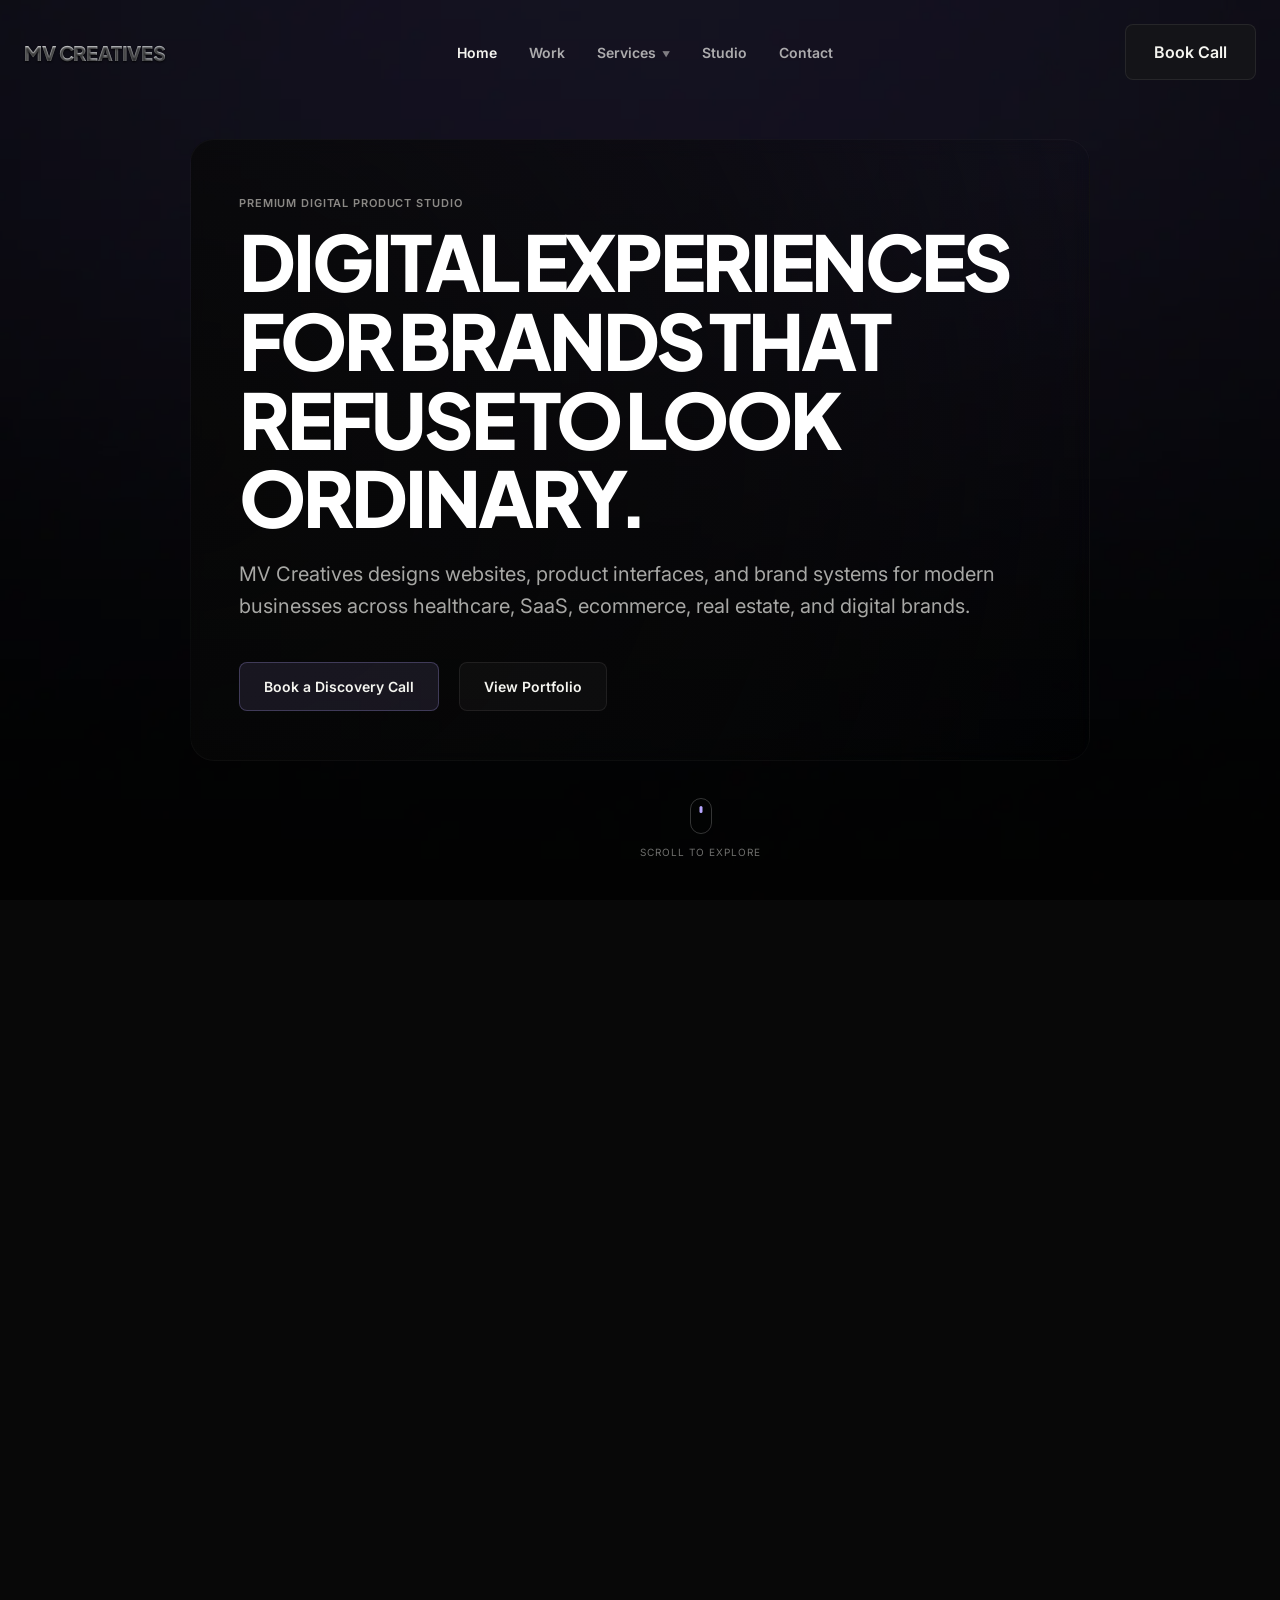
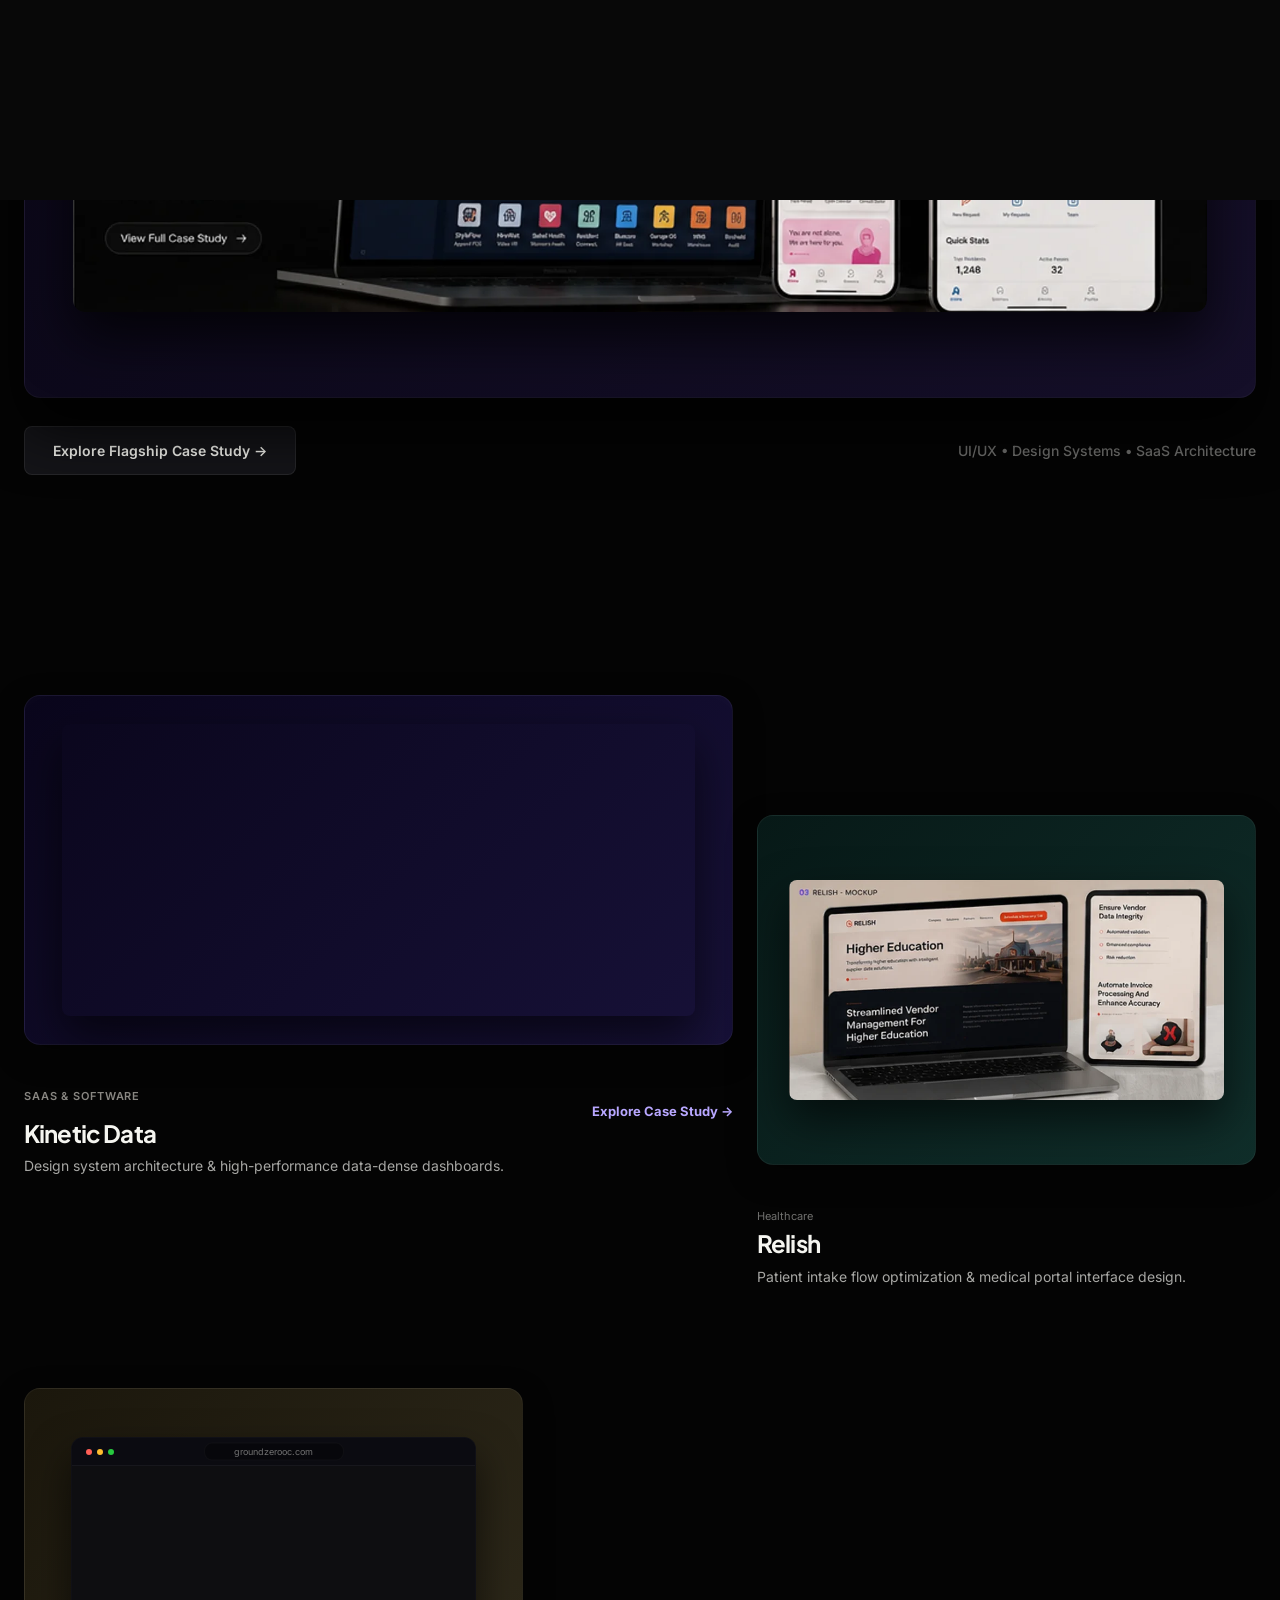
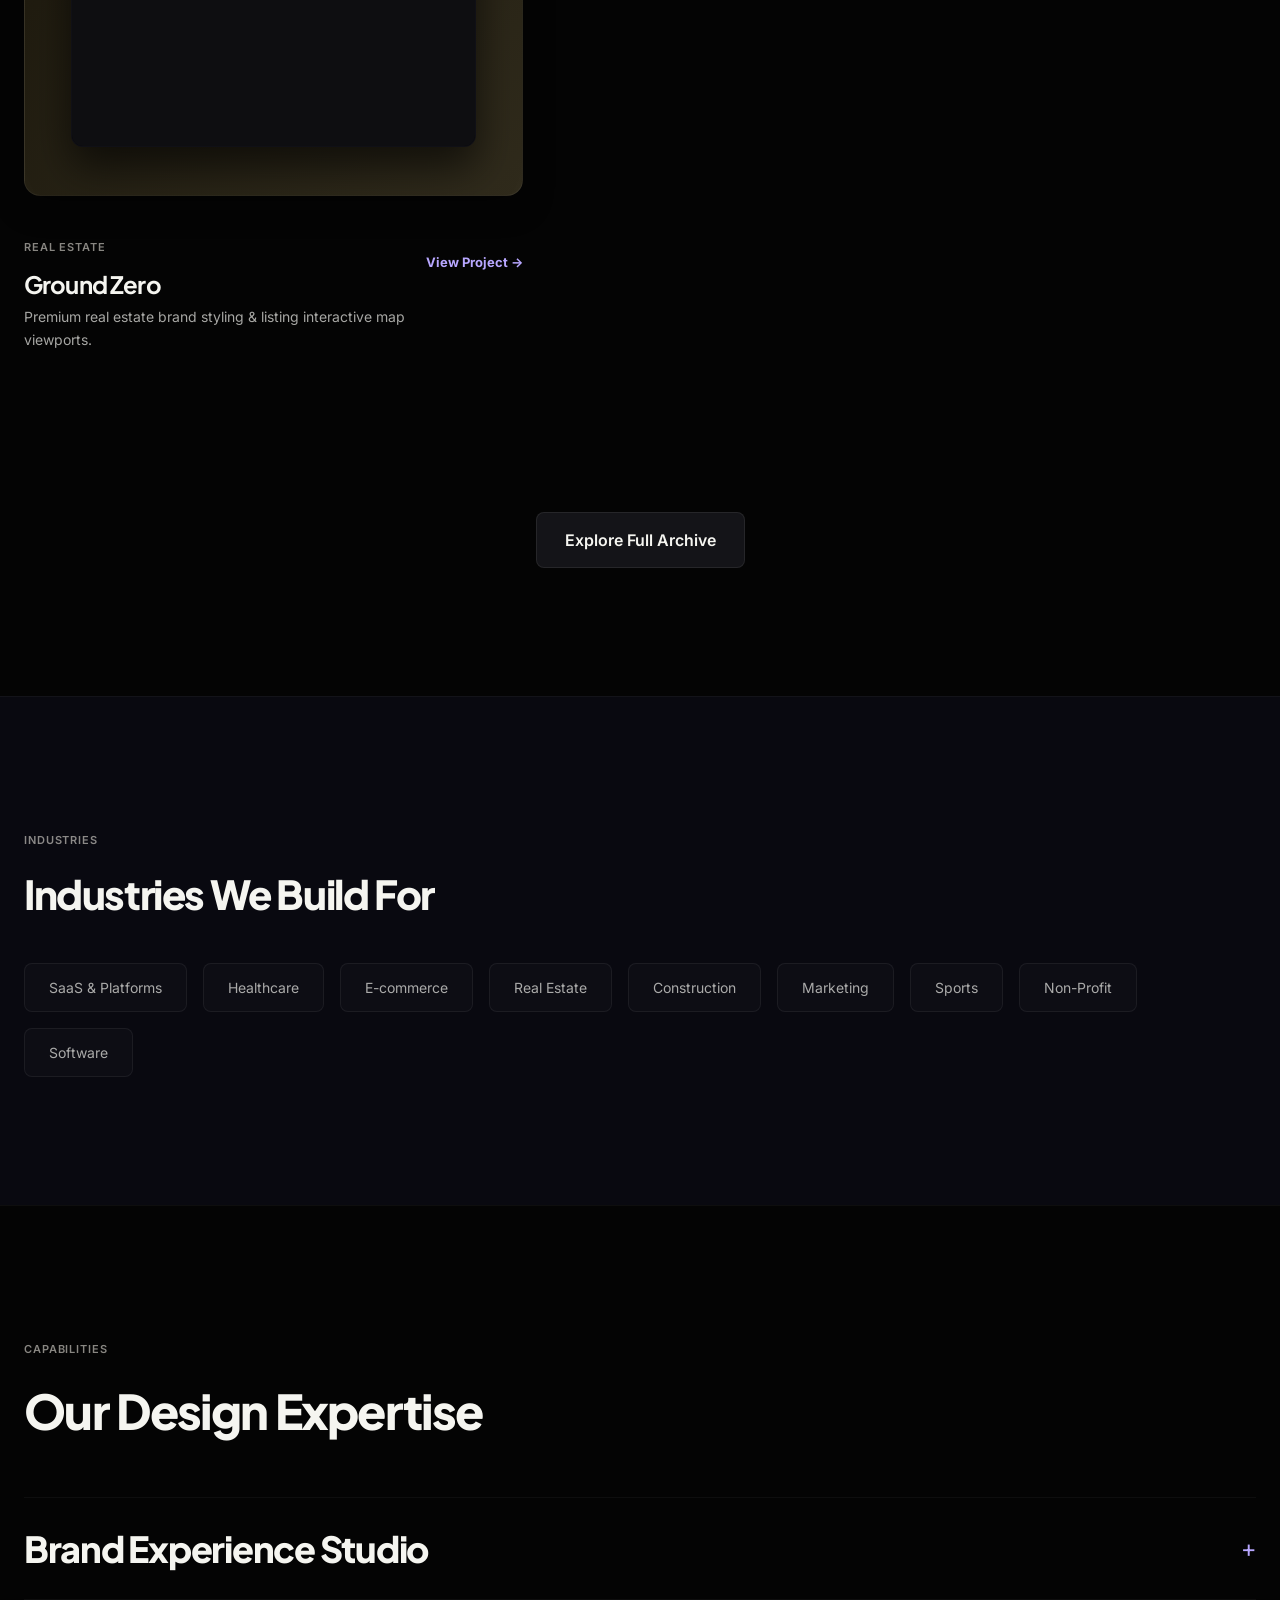
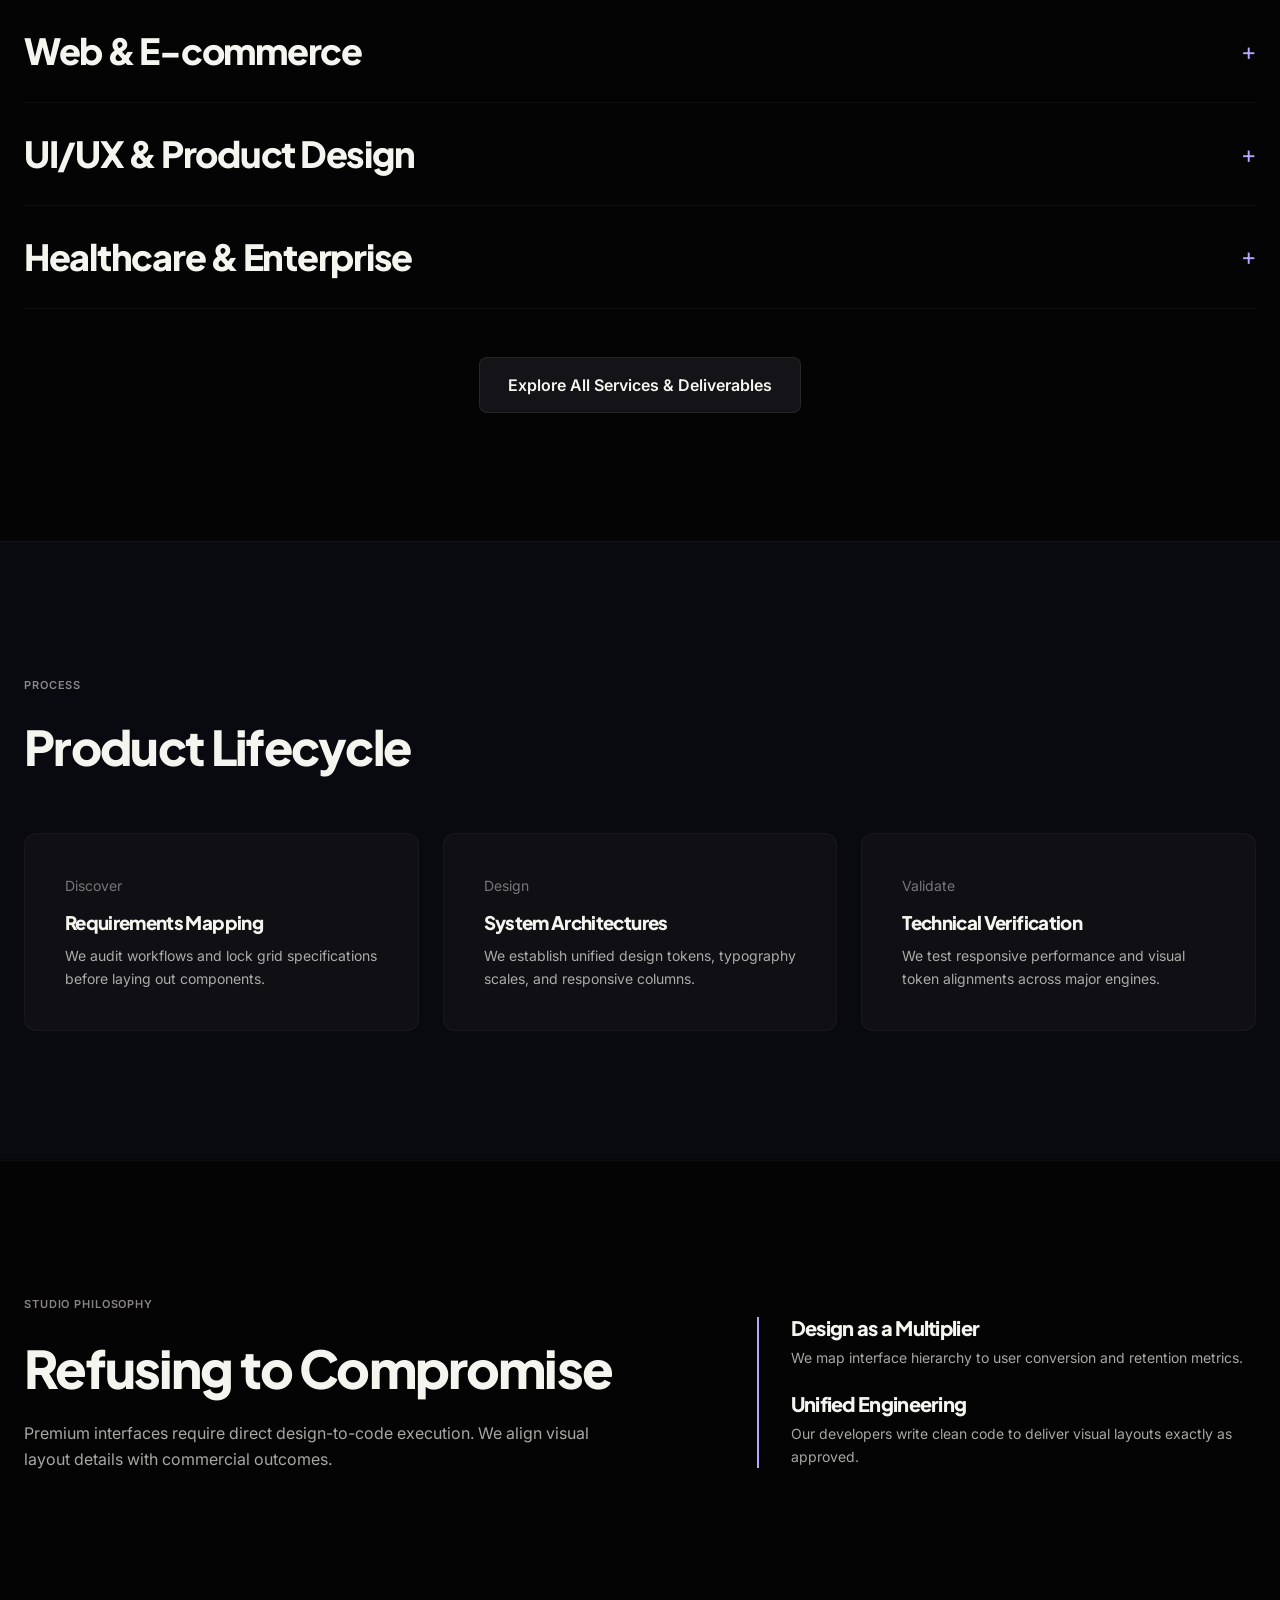
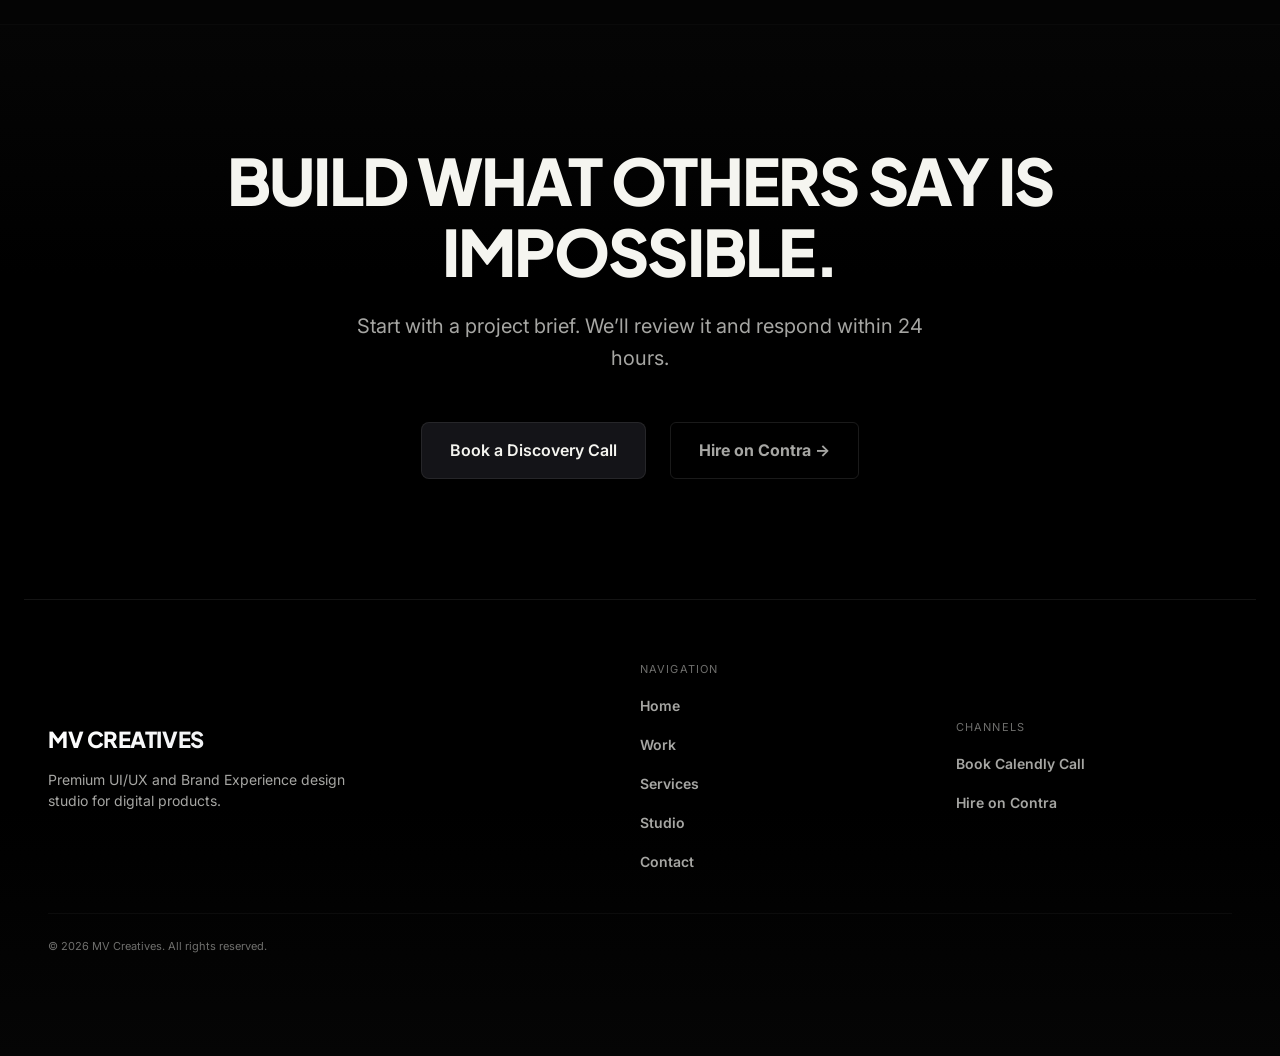
==== index.html @ 4cdfba2f "feat: implement premium Services mega-dropdown and mobile accordion navigation" ====
<!DOCTYPE html>
<html lang="en">
<head>
  <meta charset="UTF-8">
  <meta name="viewport" content="width=device-width, initial-scale=1.0">
  <title>MV Creatives — Premium UI/UX & Digital Product Design Studio</title>
  <meta name="description" content="MV Creatives designs websites, product interfaces, and brand systems for modern businesses across healthcare, SaaS, ecommerce, real estate, and digital brands.">
  
  <!-- Font preconnect & loading -->
  <link rel="preconnect" href="https://fonts.googleapis.com">
  <link rel="preconnect" href="https://fonts.gstatic.com" crossorigin>
  <link href="https://fonts.googleapis.com/css2?family=Inter:wght@400;600;700&family=JetBrains+Mono&family=Plus+Jakarta+Sans:wght@600;700;800&display=swap" rel="stylesheet">
  
  <!-- Preload critical first-scroll & hero assets -->
  <link rel="preload" as="image" href="./videos/hero-poster.webp">
  <link rel="preload" as="image" href="./screenshot_kinetic_data.webp">
  <link rel="preload" as="image" href="./screenshot_relish.webp">
  <link rel="preload" as="image" href="./screenshot_ground_zero.webp">
  <link rel="preload" as="image" href="./screenshot_star_marina.webp">

  <link rel="stylesheet" href="./index.css">
</head>
<body class="theme-dark">

  <!-- Fixed Hero Cinematic Video Backdrop -->
  <video class="fixed-video-bg" autoplay muted loop playsinline preload="metadata" poster="./videos/hero-poster.webp" src="./videos/hero-bg.mp4"></video>

  <!-- Premium Page Loader -->
  <div id="page-loader" class="page-loader">
    <div class="loader-content">
      <!-- MV Logo SVG Symbol -->
      <svg class="loader-logo" xmlns="http://www.w3.org/2000/svg" viewBox="0 0 100 100" width="80" height="80">
        <path d="M20 20 L40 80 L50 50 L60 80 L80 20" fill="none" stroke="var(--accent-primary)" stroke-width="6" stroke-linecap="round" stroke-linejoin="round" class="logo-path" />
        <path d="M40 20 L50 50 L60 20" fill="none" stroke="rgba(255,255,255,0.9)" stroke-width="4" stroke-linecap="round" stroke-linejoin="round" class="logo-path-inner" />
      </svg>
      <div class="loader-wordmark">MV CREATIVES</div>
      <div class="loader-line-container">
        <div class="loader-line"></div>
      </div>
    </div>
  </div>

  <!-- Global Navigation Header -->
  <header class="site-header header-entrance" id="main-header">
    <div class="container header-container">
      <a href="./index.html" class="logotype" id="nav-logo">MV CREATIVES</a>
      
      <nav class="site-nav" id="desktop-nav" aria-label="Main navigation menu">
        <ul>
          <li><a href="./index.html" class="active" id="nav-home">Home</a></li>
          <li><a href="./work.html" id="nav-work">Work</a></li>
          <li class="has-megamenu">
            <a href="./services.html" id="nav-services">Services <span class="nav-arrow">▼</span></a>
            <div class="megamenu-panel">
              <div class="megamenu-grid">
                <!-- Column 1: Design -->
                <div class="megamenu-col">
                  <span class="megamenu-heading">Design</span>
                  <ul class="megamenu-links">
                    <li>
                      <a href="./services.html#uiux">
                        <span class="link-title">UI/UX Design</span>
                        <span class="link-desc">High-fidelity interface systems</span>
                      </a>
                    </li>
                    <li>
                      <a href="./services.html#saas">
                        <span class="link-title">SaaS Product Design</span>
                        <span class="link-desc">Data-dense dashboards & workflows</span>
                      </a>
                    </li>
                    <li>
                      <a href="./services.html#mobile-app">
                        <span class="link-title">Mobile App Design</span>
                        <span class="link-desc">Responsive native viewport patterns</span>
                      </a>
                    </li>
                    <li>
                      <a href="./services.html#design-systems">
                        <span class="link-title">Design Systems</span>
                        <span class="link-desc">Scalable token & component libraries</span>
                      </a>
                    </li>
                    <li>
                      <a href="./services.html#ux-strategy">
                        <span class="link-title">UX Strategy</span>
                        <span class="link-desc">Product requirements & mapping</span>
                      </a>
                    </li>
                  </ul>
                </div>
                <!-- Column 2: Web -->
                <div class="megamenu-col">
                  <span class="megamenu-heading">Web</span>
                  <ul class="megamenu-links">
                    <li><a href="./services.html#website-design">Website Design</a></li>
                    <li><a href="./services.html#landing-pages">Landing Pages</a></li>
                    <li><a href="./services.html#webflow">Webflow Development</a></li>
                    <li><a href="./services.html#framer">Framer Development</a></li>
                    <li><a href="./services.html#wordpress">WordPress Development</a></li>
                  </ul>
                </div>
                <!-- Column 3: Product -->
                <div class="megamenu-col">
                  <span class="megamenu-heading">Product</span>
                  <ul class="megamenu-links">
                    <li><a href="./services.html#discovery">Product Discovery</a></li>
                    <li><a href="./services.html#architecture">Information Architecture</a></li>
                    <li><a href="./services.html#research">User Research</a></li>
                    <li><a href="./services.html#prototypes">Prototyping</a></li>
                    <li><a href="./services.html#audits">Product Audits</a></li>
                  </ul>
                </div>
                <!-- Column 4: Brand -->
                <div class="megamenu-col">
                  <span class="megamenu-heading">Brand</span>
                  <ul class="megamenu-links">
                    <li><a href="./services.html#branding">Brand Identity</a></li>
                    <li><a href="./services.html#visual-systems">Visual Systems</a></li>
                    <li><a href="./services.html#marketing-assets">Marketing Assets</a></li>
                    <li><a href="./services.html#creative-direction">Creative Direction</a></li>
                  </ul>
                </div>
                <!-- Featured Card -->
                <div class="megamenu-featured">
                  <div class="featured-card">
                    <div class="featured-img-container">
                      <img src="./screenshot_bloomix.webp" alt="Bloomix Flagship Mockup" />
                    </div>
                    <div class="featured-card-content">
                      <span class="featured-tag">Flagship Project</span>
                      <h4 class="featured-title">Bloomix</h4>
                      <span class="featured-subtitle">Multi-Product Ecosystem</span>
                      <p class="featured-desc">Unified product hub connecting multiple enterprise platforms through a shared design system.</p>
                      <a href="./case-study-bloomix.html" class="featured-btn">View Case Study →</a>
                    </div>
                  </div>
                </div>
              </div>
            </div>
          </li>
          <li><a href="./studio.html" id="nav-studio">Studio</a></li>
          <li><a href="./contact.html" id="nav-contact">Contact</a></li>
        </ul>
      </nav>
      
      <div class="header-cta">
        <a href="https://calendly.com/mahamvohracontra/30min" target="_blank" class="btn-primary" id="header-cta-btn">Book Call</a>
      </div>
      
      <button class="mobile-nav-toggle" aria-label="Toggle main navigation menu" aria-expanded="false" aria-controls="mobile-menu-drawer" id="nav-toggle-btn">
        <svg xmlns="http://www.w3.org/2000/svg" width="24" height="24" fill="currentColor" viewBox="0 0 24 24" aria-hidden="true">
          <path d="M3 18h18v-2H3v2zm0-5h18v-2H3v2zm0-7v2h18V6H3z"/>
        </svg>
      </button>
    </div>
  </header>

  <!-- Mobile Navigation Drawer -->
  <div class="mobile-drawer" id="mobile-menu-drawer" aria-label="Mobile navigation panel">
    <ul>
      <li><a href="./index.html" class="active" id="mob-nav-home">Home</a></li>
      <li><a href="./work.html" id="mob-nav-work">Work</a></li>
      <li class="mob-has-accordion">
        <a href="javascript:void(0);" id="mob-nav-services" class="accordion-trigger">Services <span class="mob-arrow">▼</span></a>
        <div class="mob-accordion-panel">
          <a href="./services.html#uiux">UI/UX Design</a>
          <a href="./services.html#saas">SaaS Product Design</a>
          <a href="./services.html#mobile-app">Mobile App Design</a>
          <a href="./services.html#website-design">Website Design</a>
          <a href="./services.html#webflow">Webflow Development</a>
          <a href="./services.html#design-systems">Design Systems</a>
          <a href="./services.html#branding">Brand Identity</a>
        </div>
      </li>
      <li><a href="./studio.html" id="mob-nav-studio">Studio</a></li>
      <li><a href="./contact.html" id="mob-nav-contact">Contact</a></li>
    </ul>
    <a href="https://calendly.com/mahamvohracontra/30min" target="_blank" class="btn-primary" style="text-align: center; width: 80%;" id="mob-cta-btn">Book Call</a>
  </div>

  <main>
    
    <!-- 01 HERO: Full-Screen Cinematic Backdrop -->
    <section class="hero-wrapper" id="hero-section">
      <div class="container hero-content">
        <div class="hero-text-block">
          <p class="eyebrow-label hero-subtext-reveal" style="margin-bottom: 16px; font-size: 14px;">Premium Digital Product Studio</p>
          
          <h1 class="hero-headline-container">
            <span class="word-reveal" style="animation-delay: 0.15s;">DIGITAL</span>
            <span class="word-reveal" style="animation-delay: 0.23s;">EXPERIENCES</span>
            <span class="word-reveal" style="animation-delay: 0.31s;">FOR</span>
            <span class="word-reveal" style="animation-delay: 0.39s;">BRANDS</span>
            <span class="word-reveal" style="animation-delay: 0.47s;">THAT</span>
            <span class="word-reveal" style="animation-delay: 0.55s;">REFUSE</span>
            <span class="word-reveal" style="animation-delay: 0.63s;">TO</span>
            <span class="word-reveal" style="animation-delay: 0.71s;">LOOK</span>
            <span class="word-reveal" style="animation-delay: 0.79s;">ORDINARY.</span>
          </h1>
          
          <p class="hero-subtext-reveal" style="font-size: clamp(16px, 2.2vw, 20px); color: var(--text-secondary); margin-bottom: 40px; line-height: 1.6;">
            MV Creatives designs websites, product interfaces, and brand systems for modern businesses across healthcare, SaaS, ecommerce, real estate, and digital brands.
          </p>
          
          <div class="hero-ctas-reveal" style="display: flex; gap: 20px; flex-wrap: wrap;">
            <a href="https://calendly.com/mahamvohracontra/30min" target="_blank" class="btn-glass btn-glass-primary" id="hero-primary-cta">Book a Discovery Call</a>
            <a href="#work-section" class="btn-glass" id="hero-secondary-cta">View Portfolio</a>
          </div>
        </div>
      </div>

      <div class="scroll-indicator hero-subtext-reveal">
        <div class="mouse">
          <div class="wheel"></div>
        </div>
        <span>Scroll to explore</span>
      </div>
    </section>

    <!-- 02 SELECTED WORK: Offset Storytelling Grid -->
    <section class="section-padding selected-work-section reveal-section" id="work-section" style="background: rgba(5, 5, 5, 0.82); backdrop-filter: blur(12px); -webkit-backdrop-filter: blur(12px); position: relative; z-index: 2;">
      <div class="container">
        <div style="margin-bottom: 80px;">
          <span class="eyebrow-label">Selected Work</span>
          <h2 style="font-size: clamp(32px, 5vw, 56px); margin-top: 16px; ">Flagship & Selected Projects</h2>
        </div>

        <div class="grid-12" style="gap: 80px 24px;">
          
          <!-- Flagship Featured Block: Bloomix (Design System & SaaS) -->
          <div style="grid-column: 1 / span 12; margin-bottom: 60px;" class="reveal-card">
            <a href="./case-study-bloomix.html" class="work-card-wrapper" style="display: block; text-decoration: none;">
              <span class="eyebrow-label" style="display: block; margin-bottom: 12px; letter-spacing: 0.15em; font-weight: 700; color: var(--accent-hover);">Flagship Project</span>
              <h2 style="font-size: clamp(32px, 5vw, 56px); font-weight: 800; line-height: 1.1; margin-bottom: 24px; letter-spacing: -0.03em;">Bloomix Platform</h2>
              <p style="font-size: clamp(16px, 2vw, 19px); color: var(--text-secondary); line-height: 1.7; max-width: 850px; margin-bottom: 32px;">
                Unified product hub and multi-product interface system designed to explore SaaS dashboard patterns, responsive workflows, and unified brand variables.
              </p>
              <div class="mockup-container" style="background: linear-gradient(135deg, #090615 0%, #150f29 100%); padding: 48px; display: flex; align-items: center; justify-content: center; height: 560px; border-radius: 16px; overflow: hidden; border: 1px solid var(--border-light); box-shadow: 0 30px 60px rgba(0,0,0,0.85); transition: all var(--transition-default);">
                <img src="./screenshot_bloomix.webp" alt="Bloomix Flagship Design System" style="width: 100%; height: auto; max-height: 100%; object-fit: contain; border-radius: 12px; box-shadow: 0 25px 55px rgba(0,0,0,0.75); transition: transform 0.5s ease;" srcset="./screenshot_bloomix-480w.webp 480w, ./screenshot_bloomix-768w.webp 768w, ./screenshot_bloomix.webp 1024w" sizes="(max-width: 767px) 100vw, (max-width: 1023px) 80vw, 1100px" width="1024" height="655" decoding="async" loading="eager" fetchpriority="high">
              </div>
              <div style="margin-top: 28px; display: flex; justify-content: space-between; align-items: center; flex-wrap: wrap; gap: 16px;">
                <span class="btn btn-primary" style="padding: 12px 28px; font-size: 14px;">Explore Flagship Case Study →</span>
                <span style="font-family: var(--font-body); font-size: 14px; color: var(--text-muted); font-weight: 500;">UI/UX • Design Systems • SaaS Architecture</span>
              </div>
            </a>
          </div>

          <!-- Card 2: Kinetic Data (SaaS & Software) -->
          <div style="grid-column: 1 / span 7;" class="reveal-card">
            <a href="./case-study.html" class="work-card-wrapper">
              <div class="mockup-container" style="background: linear-gradient(135deg, #0a061c 0%, #171138 100%); padding: 20px; display: flex; align-items: center; justify-content: center; height: 350px;">
                <img src="./screenshot_kinetic_data.webp" alt="Kinetic Data Platform UI Design" style="width: 95%; height: auto; max-height: 95%; object-fit: contain; border-radius: 8px; box-shadow: 0 20px 45px rgba(0,0,0,0.6);" srcset="./screenshot_kinetic_data-480w.webp 480w, ./screenshot_kinetic_data-768w.webp 768w, ./screenshot_kinetic_data.webp 1024w" sizes="(max-width: 767px) 100vw, (max-width: 1023px) 50vw, 800px" width="1024" height="655" decoding="async" loading="eager" fetchpriority="high" >
              </div>
              <div style="display: flex; justify-content: space-between; align-items: flex-start; margin-top: 20px;">
                <div>
                  <span class="eyebrow-label">SaaS & Software</span>
                  <h3 style="font-size: 24px; margin-top: 4px; font-weight: 700;">Kinetic Data</h3>
                  <p style="margin-top: 8px; font-size: 14px; color: var(--text-secondary);">
                    Design system architecture & high-performance data-dense dashboards.
                  </p>
                </div>
                <div style="text-align: right; margin-top: 16px; white-space: nowrap;">
                  <span style="font-family: var(--font-mono); font-size: 13px; color: var(--accent-primary); font-weight: 700;">Explore Case Study →</span>
                </div>
              </div>
            </a>
          </div>

          <!-- Card 3: Relish (Healthcare) -->
          <div style="grid-column: 8 / span 5; margin-top: 120px;" class="reveal-card">
            <div class="work-card-wrapper no-link">
              <div class="mockup-container" style="background: linear-gradient(135deg, #071917 0%, #102e2a 100%); padding: 20px; display: flex; align-items: center; justify-content: center; height: 350px;">
                <img src="./screenshot_relish.webp" alt="Relish Medical Portal UI Design" style="width: 95%; height: auto; max-height: 95%; object-fit: contain; border-radius: 8px; box-shadow: 0 20px 45px rgba(0,0,0,0.6);" srcset="./screenshot_relish-480w.webp 480w, ./screenshot_relish-768w.webp 768w, ./screenshot_relish.webp 1024w" sizes="(max-width: 767px) 100vw, (max-width: 1023px) 50vw, 800px" width="1024" height="655" decoding="async" loading="eager" fetchpriority="high" >
              </div>
              <div style="display: flex; justify-content: space-between; align-items: flex-start; margin-top: 20px;">
                <div>
                  <span style="font-family: var(--font-mono); font-size: 11px; color: var(--text-muted); ">Healthcare</span>
                  <h3 style="font-size: 24px; margin-top: 4px; font-weight: 700; color: var(--text-primary);">Relish</h3>
                  <p style="margin-top: 8px; font-size: 14px; color: var(--text-secondary);">
                    Patient intake flow optimization & medical portal interface design.
                  </p>
                </div>
              </div>
            </div>
          </div>

          <!-- Card 4: Ground Zero (Real Estate) -->
          <div style="grid-column: 1 / span 5; margin-top: -60px;" class="reveal-card">
            <a href="https://groundzerooc.com" target="_blank" class="work-card-wrapper">
              <div class="mockup-container" style="background: linear-gradient(135deg, #1b170c 0%, #302b1c 100%); padding: 48px 24px;">
                <div class="browser-frame" style="width: 90%; margin: 0 auto;">
                  <div class="browser-header">
                    <div class="browser-dots">
                      <span class="dot"></span>
                      <span class="dot"></span>
                      <span class="dot"></span>
                    </div>
                    <div class="browser-address">groundzerooc.com</div>
                  </div>
                  <div class="browser-content" style="height: 280px;">
                    <img src="./screenshot_ground_zero.webp" alt="Ground Zero Platform Design" style="width: 100%; height: 100%; object-fit: cover; object-position: top;" srcset="./screenshot_ground_zero-480w.webp 480w, ./screenshot_ground_zero-768w.webp 768w, ./screenshot_ground_zero.webp 1024w" sizes="(max-width: 767px) 100vw, (max-width: 1023px) 50vw, 800px" width="1024" height="655" decoding="async" loading="eager" fetchpriority="high" >
                  </div>
                </div>
              </div>
              <div style="display: flex; justify-content: space-between; align-items: flex-start; margin-top: 20px;">
                <div>
                  <span class="eyebrow-label">Real Estate</span>
                  <h3 style="font-size: 24px; margin-top: 4px; font-weight: 700;">Ground Zero</h3>
                  <p style="margin-top: 8px; font-size: 14px; color: var(--text-secondary);">
                    Premium real estate brand styling & listing interactive map viewports.
                  </p>
                </div>
                <div style="text-align: right; margin-top: 16px; white-space: nowrap;">
                  <span style="font-family: var(--font-mono); font-size: 13px; color: var(--accent-primary); font-weight: 700;">View Project →</span>
                </div>
              </div>
            </a>
          </div>

        </div>

        <div style="margin-top: 80px; text-align: center;">
          <a href="./work.html" class="btn-primary">Explore Full Archive</a>
        </div>
      </div>
    </section>

    <!-- 03 INDUSTRIES: Visual-First Categories -->
    <section class="section-padding reveal-section" style="border-top: 1px solid var(--border-light); background: rgba(12, 12, 20, 0.82); backdrop-filter: blur(12px); -webkit-backdrop-filter: blur(12px); position: relative; z-index: 2;" id="industries-section">
      <div class="container">
        <div style="margin-bottom: 48px;">
          <span class="eyebrow-label">Industries</span>
          <h2 style="font-size: clamp(28px, 4vw, 40px); margin-top: 12px;">Industries We Build For</h2>
        </div>
        <div class="industries-tags-grid">
          <span class="industry-tag">SaaS & Platforms</span>
          <span class="industry-tag">Healthcare</span>
          <span class="industry-tag">E-commerce</span>
          <span class="industry-tag">Real Estate</span>
          <span class="industry-tag">Construction</span>
          <span class="industry-tag">Marketing</span>
          <span class="industry-tag">Sports</span>
          <span class="industry-tag">Non-Profit</span>
          <span class="industry-tag">Software</span>
        </div>
      </div>
    </section>

    <!-- 04 CAPABILITIES: Mapped Portfolio Index -->
    <section class="section-padding reveal-section" style="border-top: 1px solid var(--border-light); background: rgba(5, 5, 5, 0.82); backdrop-filter: blur(12px); -webkit-backdrop-filter: blur(12px); position: relative; z-index: 2;" id="capabilities-section">
      <div class="container">
        <div style="margin-bottom: 60px;">
          <span class="eyebrow-label">Capabilities</span>
          <h2 style="font-size: clamp(32px, 4vw, 48px); margin-top: 16px;">Our Design Expertise</h2>
        </div>

        <div class="capabilities-list">
          
          <!-- Category 1 -->
          <div class="capability-item">
            <button class="capability-trigger" data-target="brand-systems" aria-expanded="false">
              <h3>Brand Experience Studio</h3>
              <span class="capability-icon">+</span>
            </button>
            <div class="capability-content" id="brand-systems">
              <p style="margin-bottom: 16px; font-size: 16px;">Distinctive visual systems, wordmarks, and typography guidelines defining premium digital brands.</p>
              <p style="font-size: 13px; color: var(--accent-hover);">Real Mapped Projects: Ground Zero, John Murphy, Digital Marauders, BAMI.</p>
            </div>
          </div>

          <!-- Category 2 -->
          <div class="capability-item">
            <button class="capability-trigger" data-target="web-ecommerce" aria-expanded="false">
              <h3>Web & E-commerce</h3>
              <span class="capability-icon">+</span>
            </button>
            <div class="capability-content" id="web-ecommerce">
              <p style="margin-bottom: 16px; font-size: 16px;">High-conversion checkout layouts and responsive product catalogs optimized for direct transaction systems.</p>
              <p style="font-size: 13px; color: var(--accent-hover);">Real Mapped Projects: Herbal Goodness, Wabi Baby, Monolith Construction, DADU Construction.</p>
            </div>
          </div>

          <!-- Category 3 -->
          <div class="capability-item">
            <button class="capability-trigger" data-target="saas-platforms" aria-expanded="false">
              <h3>UI/UX & Product Design</h3>
              <span class="capability-icon">+</span>
            </button>
            <div class="capability-content" id="saas-platforms">
              <p style="margin-bottom: 16px; font-size: 16px;">Modular system architectures, layout tokens, and data-dense dashboards engineered to scale.</p>
              <p style="font-size: 13px; color: var(--accent-hover);">Real Mapped Projects: Kinetic Data, Focus App, Lynk Quiz, Esports Boost, Alan Margolin.</p>
            </div>
          </div>

          <!-- Category 4 -->
          <div class="capability-item">
            <button class="capability-trigger" data-target="healthcare-enterprise" aria-expanded="false">
              <h3>Healthcare & Enterprise</h3>
              <span class="capability-icon">+</span>
            </button>
            <div class="capability-content" id="healthcare-enterprise">
              <p style="margin-bottom: 16px; font-size: 16px;">Secure clinician dashboard views, medical database scheduling, and HIPAA-compliant portals.</p>
            </div>
          </div>

        </div>
        <div style="margin-top: 48px; text-align: center;">
          <a href="./services.html" class="btn-primary">Explore All Services & Deliverables</a>
        </div>
      </div>
    </section>

    <!-- 05 PROCESS: Real Layout Storytelling -->
    <section class="section-padding reveal-section" style="border-top: 1px solid var(--border-light); background: rgba(12, 12, 20, 0.82); backdrop-filter: blur(12px); -webkit-backdrop-filter: blur(12px); position: relative; z-index: 2;" id="process-section">
      <div class="container">
        <div style="margin-bottom: 60px;">
          <span class="eyebrow-label">Process</span>
          <h2 style="font-size: clamp(32px, 4vw, 48px); margin-top: 16px;">Product Lifecycle</h2>
        </div>

        <div class="grid-12">
          
          <div class="process-step-card" style="grid-column: span 4;">
            <div class="process-step-num">Discover</div>
            <h3>Requirements Mapping</h3>
            <p style="margin-top: 12px; font-size: 14px;">We audit workflows and lock grid specifications before laying out components.</p>
          </div>

          <div class="process-step-card" style="grid-column: span 4;">
            <div class="process-step-num">Design</div>
            <h3>System Architectures</h3>
            <p style="margin-top: 12px; font-size: 14px;">We establish unified design tokens, typography scales, and responsive columns.</p>
          </div>

          <div class="process-step-card" style="grid-column: span 4;">
            <div class="process-step-num">Validate</div>
            <h3>Technical Verification</h3>
            <p style="margin-top: 12px; font-size: 14px;">We test responsive performance and visual token alignments across major engines.</p>
          </div>

        </div>
      </div>
    </section>

    <!-- 06 WHY MV: Real Value Drivers -->
    <section class="section-padding reveal-section" style="border-top: 1px solid var(--border-light); background: rgba(5, 5, 5, 0.82); backdrop-filter: blur(12px); -webkit-backdrop-filter: blur(12px); position: relative; z-index: 2;" id="why-mv-section">
      <div class="container">
        <div class="grid-12" style="align-items: center;">
          <div style="grid-column: 1 / span 6;">
            <span class="eyebrow-label">Studio Philosophy</span>
            <h2 style="font-size: clamp(32px, 4.5vw, 52px); margin-top: 16px; margin-bottom: 24px;">Refusing to Compromise</h2>
            <p style="margin-bottom: 24px;">
              Premium interfaces require direct design-to-code execution. We align visual layout details with commercial outcomes.
            </p>
          </div>
          <div style="grid-column: 8 / span 5; border-left: 2px solid var(--accent-primary); padding-left: 32px;">
            <h4 style="font-size: 20px; margin-bottom: 8px;">Design as a Multiplier</h4>
            <p style="font-size: 14px; margin-bottom: 24px;">We map interface hierarchy to user conversion and retention metrics.</p>
            <h4 style="font-size: 20px; margin-bottom: 8px;">Unified Engineering</h4>
            <p style="font-size: 14px;">Our developers write clean code to deliver visual layouts exactly as approved.</p>
          </div>
        </div>
      </div>
    </section>

    <!-- 07 CONTACT CTA & UNIFIED FOOTER -->
    <section class="final-video-cta" id="final-cta" style="position: relative; z-index: 2;">
      <video class="final-video-cta__bg" autoplay loop muted playsinline preload="auto" src="./videos/cta-bg.mp4"></video>
      <div class="final-video-cta__fade final-video-cta__fade--top"></div>
      <div class="final-video-cta__fade final-video-cta__fade--bottom"></div>

      <div class="final-video-cta__content">
        <h2>Build what others say is impossible.</h2>
        <p>Start with a project brief. We’ll review it and respond within 24 hours.</p>

        <div class="final-video-cta__actions">
          <a href="https://calendly.com/mahamvohracontra/30min" target="_blank" class="btn btn-primary">Book a Discovery Call</a>
          <a href="https://contra.com/maham_vohra_?referralExperimentNid=DEFAULT_REFERRAL_PROGRAM&referrerUsername=maham_vohra_" target="_blank" class="btn btn-secondary" style="border: 1px solid rgba(255,255,255,0.1); padding: 14px 28px; border-radius: 6px;">Hire on Contra →</a>
        </div>

        <footer class="final-footer">
          <div class="footer-brand">
            <span class="logo">MV CREATIVES</span>
            <span class="tagline">Premium UI/UX and Brand Experience design studio for digital products.</span>
          </div>
          <div class="footer-nav">
            <span class="footer-title">Navigation</span>
            <a href="./index.html">Home</a>
            <a href="./work.html">Work</a>
            <a href="./services.html">Services</a>
            <a href="./studio.html">Studio</a>
            <a href="./contact.html">Contact</a>
          </div>
          <div class="footer-links">
            <span class="footer-title">Channels</span>
            <a href="https://calendly.com/mahamvohracontra/30min" target="_blank">Book Calendly Call</a>
            <a href="https://contra.com/maham_vohra_?referralExperimentNid=DEFAULT_REFERRAL_PROGRAM&referrerUsername=maham_vohra_" target="_blank">Hire on Contra</a>
          </div>
          <div class="footer-bottom">
            <p>© 2026 MV Creatives. All rights reserved.</p>
          </div>
        </footer>
      </div>
    </section>

  </main>

  <script src="./index.js" defer></script>
</body>
</html>
---- index.css ----
/* ==========================================================================
   MV CREATIVES CENTRAL DESIGN SYSTEM STYLESHEET v2.0
   Unified Obsidian Dark System (var(--bg-primary))
   ========================================================================== */

/* --------------------------------------------------------------------------
   SECTION 1: DESIGN SYSTEM TOKENS & CSS VARIABLES
   -------------------------------------------------------------------------- */


:root {
  /* Colors */
  --bg-primary: #050505;
  --bg-secondary: #080808;
  --bg-card: #101014;
  --border-light: rgba(245, 245, 240, 0.04);
  --border-dark: rgba(245, 245, 240, 0.08);
  --text-primary: #F5F5F0;
  --text-secondary: rgba(245, 245, 240, 0.68);
  --text-muted: rgba(245, 245, 240, 0.45);
  --accent-primary: #B8A7FF; /* Muted Violet */
  --accent-hover: #D6C7A1; /* Warm Champagne */
  --accent-glow: rgba(184, 167, 255, 0.05);

  /* Typography */
  --font-display: 'Plus Jakarta Sans', system-ui, -apple-system, sans-serif;
  --font-body: 'Inter', system-ui, -apple-system, sans-serif;
  --font-mono: 'Inter', system-ui, -apple-system, sans-serif;

  /* Animations */
  --ease-entrance: cubic-bezier(0.16, 1, 0.3, 1);
  --ease-feedback: cubic-bezier(0.25, 1, 0.5, 1);
  --transition-default: 400ms var(--ease-entrance);
  --transition-fast: 200ms var(--ease-feedback);
}

/* --------------------------------------------------------------------------
   SECTION 2: BASE RESETS & LAYOUTS
   -------------------------------------------------------------------------- */
*, *::before, *::after {
  box-sizing: border-box;
  margin: 0;
  padding: 0;
}

html {
  scroll-behavior: smooth;
  background-color: var(--bg-primary);
  color: var(--text-primary);
  -webkit-font-smoothing: antialiased;
  -moz-osx-font-smoothing: grayscale;
}

body {
  font-family: var(--font-body);
  background-color: var(--bg-primary);
  color: var(--text-primary);
  overflow-x: hidden;
  line-height: 1.65;
}

/* Custom Glass Cursor Follower */
.custom-cursor {
  position: fixed;
  width: 24px;
  height: 24px;
  border: 1px solid rgba(255, 255, 255, 0.25);
  border-radius: 50%;
  pointer-events: none;
  z-index: 9999;
  transform: translate(-50%, -50%);
  transition: width 0.2s, height 0.2s, background-color 0.2s;
  backdrop-filter: blur(2px);
  -webkit-backdrop-filter: blur(2px);
}

.custom-cursor.hover {
  width: 48px;
  height: 48px;
  background-color: rgba(79, 70, 229, 0.1);
  border-color: var(--accent-hover);
}

/* Typography Resets */
h1, h2, h3, h4, h5, h6 {
  font-family: var(--font-display);
  font-weight: 800;
  letter-spacing: -0.035em;
  line-height: 1.05;
  color: var(--text-primary);
}

p {
  color: var(--text-secondary);
}

a {
  color: inherit;
  text-decoration: none;
  transition: color var(--transition-fast);
}

/* Spacing and Utilities */
.container {
  max-width: 1280px;
  margin: 0 auto;
  padding: 0 24px;
}

.grid-12 {
  display: grid;
  grid-template-columns: repeat(12, 1fr);
  gap: 24px;
}

@media (max-width: 1023px) {
  .grid-12 {
    grid-template-columns: repeat(4, 1fr);
  }
}

@media (max-width: 767px) {
  .grid-12 {
    grid-template-columns: 1fr;
  }
}

.section-padding {
  padding: clamp(80px, 10vw, 160px) 0;
}

/* --------------------------------------------------------------------------
   SECTION 3: HEADERS & NAVIGATION
   -------------------------------------------------------------------------- */
.site-header {
  position: fixed;
  top: 0;
  left: 0;
  width: 100%;
  z-index: 1000;
  padding: 24px 0;
  transition: background-color var(--transition-default), backdrop-filter var(--transition-default);
}

.site-header.scrolled {
  background-color: rgba(5, 5, 5, 0.85);
  backdrop-filter: blur(12px);
  -webkit-backdrop-filter: blur(12px);
  border-bottom: 1px solid var(--border-light);
  padding: 16px 0;
}

.header-container {
  display: flex;
  justify-content: space-between;
  align-items: center;
}

/* Glossy Typographic Wordmark */
.logotype {
  font-family: var(--font-display);
  font-weight: 800;
  font-size: 20px;
  letter-spacing: -0.02em;
  color: var(--text-primary);
  text-shadow: 0 1px 2px rgba(0, 0, 0, 0.8);
  background: linear-gradient(135deg, #FFF 0%, #D1D5DB 100%);
  -webkit-background-clip: text;
  -webkit-text-fill-color: transparent;
}

.site-nav ul {
  display: flex;
  list-style: none;
  gap: 32px;
}

.site-nav a {
  font-size: 14px;
  font-weight: 600;
  color: var(--text-secondary);
}

.site-nav a:hover, .site-nav a.active {
  color: var(--text-primary);
}

/* Services Mega Dropdown Panel */
.has-megamenu {
  position: static;
}
.site-nav {
  position: static;
}
.site-nav ul {
  position: static;
}
.megamenu-panel {
  position: absolute;
  top: 100%;
  left: 50%;
  transform: translateX(-50%) translateY(10px);
  width: 1200px;
  max-width: calc(100vw - 80px);
  background-color: #101014;
  border: 1px solid rgba(255, 255, 255, 0.08);
  border-radius: 16px;
  padding: 40px;
  box-shadow: 0 30px 60px rgba(0, 0, 0, 0.8);
  z-index: 1000;
  opacity: 0;
  visibility: hidden;
  transition: opacity 250ms ease, transform 250ms ease, visibility 250ms ease;
  pointer-events: none;
}
.megamenu-panel::before {
  content: '';
  position: absolute;
  top: -24px;
  left: 0;
  width: 100%;
  height: 24px;
  background: transparent;
}
.has-megamenu:hover .megamenu-panel {
  opacity: 1;
  visibility: visible;
  transform: translateX(-50%) translateY(0);
  pointer-events: auto;
}
.megamenu-grid {
  display: grid;
  grid-template-columns: repeat(4, 1.2fr) 2fr;
  gap: 32px;
  text-align: left;
}
.megamenu-col {
  display: flex;
  flex-direction: column;
}
.megamenu-heading {
  font-family: 'Outfit', var(--font-display);
  font-size: 13px;
  font-weight: 700;
  text-transform: uppercase;
  letter-spacing: 0.1em;
  color: var(--text-primary);
  margin-bottom: 20px;
  border-bottom: 1px solid rgba(255, 255, 255, 0.05);
  padding-bottom: 10px;
}
.megamenu-links {
  list-style: none;
  padding: 0;
  margin: 0;
  display: flex;
  flex-direction: column;
  gap: 16px;
}
.megamenu-links li {
  margin: 0;
}
.megamenu-links a {
  display: block;
  text-decoration: none;
  transition: all var(--transition-fast);
  color: var(--text-secondary);
  font-size: 14px;
  font-weight: 500;
}
.megamenu-links a:hover {
  color: var(--accent-hover) !important;
}
.megamenu-links .link-title {
  display: block;
  font-size: 14px;
  font-weight: 600;
  color: var(--text-primary);
  transition: color var(--transition-fast);
}
.megamenu-links .link-desc {
  display: block;
  font-size: 11px;
  color: var(--text-muted);
  margin-top: 4px;
  font-weight: 400;
}
.megamenu-links a:hover .link-title {
  color: var(--accent-hover);
}

/* Featured Card inside Megamenu */
.megamenu-featured {
  background: rgba(255, 255, 255, 0.02);
  border: 1px solid rgba(255, 255, 255, 0.05);
  border-radius: 12px;
  overflow: hidden;
  display: flex;
  flex-direction: column;
  transition: border-color var(--transition-fast);
}
.megamenu-featured:hover {
  border-color: rgba(255, 255, 255, 0.1);
}
.featured-img-container {
  height: 140px;
  overflow: hidden;
  background: linear-gradient(135deg, #090615 0%, #150f29 100%);
  display: flex;
  align-items: center;
  justify-content: center;
}
.featured-img-container img {
  width: 90%;
  height: auto;
  max-height: 90%;
  object-fit: contain;
  border-radius: 6px;
  box-shadow: 0 10px 25px rgba(0,0,0,0.5);
  transition: transform 0.4s ease;
}
.megamenu-featured:hover .featured-img-container img {
  transform: scale(1.03);
}
.featured-card-content {
  padding: 20px;
}
.featured-tag {
  font-family: var(--font-mono);
  font-size: 10px;
  text-transform: uppercase;
  color: var(--accent-hover);
  letter-spacing: 0.1em;
  font-weight: 700;
  display: block;
  margin-bottom: 6px;
}
.featured-title {
  font-family: 'Outfit', var(--font-display);
  font-size: 18px;
  font-weight: 800;
  color: var(--text-primary);
  display: inline-block;
  margin-right: 8px;
}
.featured-subtitle {
  font-size: 12px;
  color: var(--text-muted);
}
.featured-desc {
  font-size: 12px;
  color: var(--text-secondary);
  line-height: 1.5;
  margin: 12px 0 16px 0;
}
.featured-btn {
  font-family: var(--font-mono);
  font-size: 12px;
  color: var(--accent-hover);
  text-decoration: none;
  font-weight: 700;
  display: inline-block;
  transition: transform 0.2s ease;
}
.featured-btn:hover {
  transform: translateX(4px);
  color: var(--text-primary) !important;
}

/* Nav Arrow indicator */
.nav-arrow {
  font-size: 8px;
  transition: transform 250ms ease;
  vertical-align: middle;
  opacity: 0.7;
  display: inline-block;
  margin-left: 2px;
}
.has-megamenu:hover .nav-arrow {
  transform: rotate(180deg);
  opacity: 1;
}

/* Mobile Accordion Menu elements */
.mob-has-accordion {
  width: 100%;
}
.mob-accordion-panel {
  max-height: 0;
  overflow: hidden;
  transition: max-height 250ms ease-out, opacity 250ms ease, padding 250ms ease;
  opacity: 0;
  display: flex;
  flex-direction: column;
  gap: 16px;
  padding: 0;
  margin-top: 0;
  align-items: center;
}
.mob-accordion-panel.active {
  max-height: 500px;
  opacity: 1;
  padding: 16px 0 8px 0;
  margin-top: 8px;
}
.mob-accordion-panel a {
  font-family: var(--font-body) !important;
  font-weight: 600 !important;
  font-size: 18px !important;
  color: var(--text-secondary) !important;
  transition: color var(--transition-fast);
}
.mob-accordion-panel a:hover {
  color: var(--text-primary) !important;
}
.mob-arrow {
  font-size: 14px;
  transition: transform 250ms ease;
  display: inline-block;
  margin-left: 6px;
}
.accordion-trigger.active .mob-arrow {
  transform: rotate(180deg);
}

@media (max-width: 1200px) {
  .megamenu-panel {
    padding: 30px;
    width: 1000px;
  }
  .megamenu-grid {
    gap: 20px;
  }
}

/* --------------------------------------------------------------------------
   SECTION 4: HOMEPAGE REBUILD ELEMENTS
   -------------------------------------------------------------------------- */

/* Hero Cinematic Video Backdrop */
.hero-wrapper {
  position: relative;
  min-height: 100vh;
  display: flex;
  align-items: center;
  overflow: hidden;
}

.hero-video-bg {
  position: absolute;
  top: 50%;
  left: 50%;
  min-width: 100%;
  min-height: 100%;
  width: auto;
  height: auto;
  transform: translate(-50%, -50%);
  object-fit: cover;
  opacity: 0.45;
  z-index: 1;
}

.hero-overlay {
  position: absolute;
  inset: 0;
  background: radial-gradient(circle at 30% 50%, rgba(8, 8, 8, 0.4) 0%, rgba(8, 8, 8, 0.95) 75%);
  z-index: 2;
}

.hero-content {
  position: relative;
  z-index: 10;
}

/* Selected Work Offset Storytelling */
.selected-work-section {
  position: relative;
  border-top: 1px solid var(--border-light);
}

.work-card-wrapper {
  display: flex;
  flex-direction: column;
  gap: 16px;
  margin-bottom: 80px;
}

.work-card-visual {
  position: relative;
  width: 100%;
  border-radius: 12px;
  overflow: hidden;
  border: 1px solid var(--border-light);
  background-color: var(--bg-card);
  transition: transform var(--transition-default), border-color var(--transition-default);
}

.work-card-visual img {
  width: 100%;
  height: auto;
  display: block;
  filter: grayscale(10%) contrast(0.95) brightness(0.9);
  transition: filter var(--transition-default);
}

.work-card-visual video {
  position: absolute;
  inset: 0;
  width: 100%;
  height: 100%;
  object-fit: cover;
  opacity: 0;
  transition: opacity var(--transition-default);
}

.work-card-wrapper:hover .work-card-visual {
  transform: translateY(-8px);
  border-color: var(--accent-primary);
}

.work-card-wrapper:hover .work-card-visual img {
  filter: grayscale(0%) contrast(1) brightness(1);
}

.work-card-wrapper:hover .work-card-visual video {
  opacity: 1;
}

/* --------------------------------------------------------------------------
   SECTION 5: ACCORDIONS & LISTS (CAPABILITIES)
   -------------------------------------------------------------------------- */
.capabilities-list {
  display: flex;
  flex-direction: column;
  border-top: 1px solid var(--border-light);
}

.capability-item {
  border-bottom: 1px solid var(--border-light);
  padding: 32px 0;
}

.capability-trigger {
  display: flex;
  justify-content: space-between;
  align-items: center;
  width: 100%;
  background: none;
  border: none;
  cursor: pointer;
  text-align: left;
}

.capability-trigger h3 {
  font-size: clamp(24px, 4vw, 36px);
}

.capability-icon {
  font-size: 24px;
  font-family: var(--font-mono);
  color: var(--accent-primary);
}

.capability-content {
  max-height: 0;
  overflow: hidden;
  transition: max-height 500ms var(--ease-entrance), opacity 300ms ease;
  opacity: 0;
}

.capability-content.active {
  max-height: 1000px;
  opacity: 1;
  padding-top: 24px;
}

/* --------------------------------------------------------------------------
   SECTION 6: PROCESS STEPS
   -------------------------------------------------------------------------- */
.process-step-card {
  background-color: var(--bg-card);
  border: 1px solid var(--border-light);
  padding: 40px;
  border-radius: 12px;
  position: relative;
  overflow: hidden;
  transition: border-color var(--transition-fast);
}

.process-step-card:hover {
  border-color: var(--accent-primary);
}

.process-step-num {
  font-family: var(--font-mono);
  color: var(--text-muted);
  font-size: 14px;
  margin-bottom: 16px;
}

/* --------------------------------------------------------------------------
   SECTION 7: WORK ARCHIVE (FILTER PILLS & MASONRY)
   -------------------------------------------------------------------------- */
.filter-bar {
  display: flex;
  gap: 12px;
  flex-wrap: wrap;
  justify-content: center;
  margin-bottom: 60px;
}

.filter-pill {
  background: none;
  border: 1px solid var(--border-light);
  color: var(--text-secondary);
  font-family: var(--font-body);
  font-size: 14px;
  font-weight: 600;
  padding: 10px 20px;
  border-radius: 20px;
  cursor: pointer;
  transition: border-color var(--transition-fast), color var(--transition-fast), background-color var(--transition-fast), box-shadow var(--transition-fast), transform var(--transition-fast);
}

.filter-pill.active, .filter-pill:hover {
  border-color: var(--accent-primary);
  color: var(--text-primary);
  background-color: var(--accent-glow);
  box-shadow: 0 4px 12px rgba(0, 0, 0, 0.3);
}

.masonry-grid-item {
  display: block;
  margin-bottom: 40px;
  transition: opacity var(--transition-default), transform var(--transition-default);
}

/* --------------------------------------------------------------------------
   SECTION 8: BRIEF BUILDER (CONTACT PAGE)
   -------------------------------------------------------------------------- */
.brief-builder-container {
  background-color: var(--bg-card);
  border: 1px solid var(--border-light);
  border-radius: 8px;
  padding: 48px;
}

.brief-step {
  display: none;
}

.brief-step.active {
  display: block;
}

/* Button & Selection Chips styling */
.chip-group {
  display: flex;
  gap: 16px;
  flex-wrap: wrap;
  margin-top: 24px;
}

.chip-btn {
  background: none;
  border: 1px solid var(--border-light);
  color: var(--text-secondary);
  font-family: var(--font-body);
  font-size: 15px;
  font-weight: 600;
  padding: 12px 24px;
  border-radius: 6px;
  cursor: pointer;
  transition: border-color var(--transition-fast), color var(--transition-fast), background-color var(--transition-fast);
}

.chip-btn.active, .chip-btn:hover {
  border-color: var(--accent-primary);
  color: var(--text-primary);
  background-color: var(--accent-glow);
}

.range-slider {
  width: 100%;
  accent-color: var(--accent-primary);
  margin-top: 24px;
}

.text-area-brief {
  width: 100%;
  min-height: 120px;
  background-color: var(--bg-primary);
  border: 1px solid var(--border-light);
  border-radius: 6px;
  color: var(--text-primary);
  font-family: var(--font-body);
  padding: 16px;
  margin-top: 24px;
  resize: vertical;
}

.text-area-brief:focus {
  outline: none;
  border-color: var(--accent-primary);
}

/* Buttons */
.btn-primary {
  display: inline-flex;
  align-items: center;
  justify-content: center;
  background-color: #141418;
  border: 1px solid rgba(245, 245, 240, 0.08);
  color: #F5F5F0;
  font-family: var(--font-body);
  font-weight: 600;
  padding: 14px 28px;
  border-radius: 8px; /* Refined rounded style */
  cursor: pointer;
  transition: transform 0.3s var(--ease-entrance), border-color 0.3s ease, background-color 0.3s ease, box-shadow 0.3s ease;
}

.btn-primary:hover {
  transform: translateY(-2px);
  background-color: #1c1c22;
  border-color: var(--accent-hover);
  color: #fff;
  box-shadow: 0 8px 20px rgba(0, 0, 0, 0.5);
}

.btn-secondary {
  display: inline-flex;
  align-items: center;
  justify-content: center;
  background: none;
  border: none;
  color: var(--text-secondary);
  font-family: var(--font-body);
  font-weight: 700;
  cursor: pointer;
  position: relative;
  padding-bottom: 4px;
}

.btn-secondary::after {
  content: '';
  position: absolute;
  bottom: 0;
  left: 0;
  width: 0;
  height: 1px;
  background-color: var(--accent-primary);
  transition: width var(--transition-fast);
}

.btn-secondary:hover {
  color: var(--text-primary);
}

.btn-secondary:hover::after {
  width: 100%;
}

/* --------------------------------------------------------------------------
   SECTION 9: SYSTEM & TRANSITIONS
   -------------------------------------------------------------------------- */
.curtain-transition {
  position: fixed;
  inset: 0;
  background-color: var(--bg-secondary);
  z-index: 10000;
  transform: translateY(100%);
  transition: transform 300ms var(--ease-entrance);
}

.curtain-transition.active {
  transform: translateY(0);
}

/* Text reveal mask helpers */
.reveal-line {
  display: block;
  overflow: hidden;
}

.reveal-inner {
  display: block;
  transform: translateY(100%);
  transition: transform 600ms var(--ease-entrance);
}

.reveal-inner.revealed {
  transform: translateY(0);
}

/* --------------------------------------------------------------------------
   SECTION 10: MOBILE DRAWER MENU
   -------------------------------------------------------------------------- */
.mobile-drawer {
  position: fixed;
  top: 0;
  right: 0;
  width: 100%;
  height: 100vh;
  background-color: var(--bg-secondary);
  z-index: 999;
  display: flex;
  flex-direction: column;
  justify-content: center;
  align-items: center;
  transform: translateX(100%);
  transition: transform var(--transition-default);
}

.mobile-drawer.active {
  transform: translateX(0);
}

.mobile-drawer ul {
  list-style: none;
  text-align: center;
  margin-bottom: 40px;
}

.mobile-drawer ul li {
  margin: 24px 0;
}

.mobile-drawer ul a {
  font-family: var(--font-display);
  font-weight: 800;
  font-size: 28px;
  color: var(--text-secondary);
}

.mobile-drawer ul a.active, .mobile-drawer ul a:hover {
  color: var(--text-primary);
}

.mobile-nav-toggle {
  display: none;
  background: none;
  border: none;
  color: var(--text-primary);
  cursor: pointer;
  z-index: 1001;
}

@media (max-width: 1023px) {
  .mobile-nav-toggle {
    display: block;
  }
  .site-nav, .header-cta {
    display: none;
  }
}

/* --------------------------------------------------------------------------
   SECTION 11: PORTFOLIO REBUILD RESPONSIVE RULES & EDITORIAL CARDS
   -------------------------------------------------------------------------- */

/* Responsive Grid and Card Height Overrides for Selected Work (Homepage & Archive) */
@media (max-width: 1023px) {
  .selected-work-section .grid-12,
  .work-grid-view {
    display: grid !important;
    grid-template-columns: repeat(2, 1fr) !important;
    gap: 40px 24px !important;
  }
  .selected-work-section .grid-12 > div,
  .portfolio-grid-item {
    grid-column: span 1 !important;
    margin-top: 0 !important;
    margin-bottom: 0 !important;
  }
  .work-card-visual,
  .work-visual-box {
    height: 300px !important;
  }
  .work-card-visual img,
  .work-visual-box img {
    height: 100% !important;
    object-fit: cover !important;
  }
}

@media (max-width: 767px) {
  .selected-work-section .grid-12,
  .work-grid-view {
    display: grid !important;
    grid-template-columns: 1fr !important;
    gap: 32px 0 !important;
  }
  .selected-work-section .grid-12 > div,
  .portfolio-grid-item {
    grid-column: span 1 !important;
    margin-top: 0 !important;
    margin-bottom: 0 !important;
  }
  .work-card-visual,
  .work-visual-box {
    height: 250px !important;
  }
  .work-card-visual img,
  .work-visual-box img {
    height: 100% !important;
    object-fit: cover !important;
  }
}

/* Make sure all project visuals are cover-fitted and 100% height by default */
.work-card-visual img,
.work-visual-box img {
  width: 100%;
  height: 100%;
  object-fit: cover;
}

/* Editorial fallback card styling */
.editorial-fallback-box {
  background-color: #0A0A0F !important;
  border: 1px solid rgba(255, 255, 255, 0.08) !important;
  display: flex !important;
  flex-direction: column !important;
  justify-content: space-between !important;
  align-items: flex-start !important;
  padding: 30px !important;
  position: relative;
  overflow: hidden;
}
.editorial-fallback-box::before {
  content: '';
  position: absolute;
  inset: 0;
  background: radial-gradient(circle at 80% 20%, rgba(255, 255, 255, 0.03) 0%, transparent 60%);
  pointer-events: none;
}
.editorial-monogram {
  font-family: var(--font-mono);
  font-size: 80px;
  font-weight: 300;
  color: rgba(255, 255, 255, 0.12);
  letter-spacing: -0.05em;
  line-height: 1;
  align-self: flex-end;
  margin-top: auto;
  z-index: 2;
}
.editorial-meta {
  font-family: var(--font-mono);
  font-size: 11px;
  color: var(--text-muted);
  letter-spacing: 0.1em;
  text-transform: uppercase;
  z-index: 2;
}

/* Glassmorphism Buttons & Surfaces */
.btn-glass {
  display: inline-flex;
  align-items: center;
  justify-content: center;
  background: rgba(245, 242, 234, 0.03);
  backdrop-filter: blur(12px);
  -webkit-backdrop-filter: blur(12px);
  border: 1px solid rgba(245, 242, 234, 0.08);
  color: var(--text-primary);
  font-family: var(--font-body);
  font-weight: 600;
  padding: 12px 24px;
  border-radius: 8px;
  font-size: 14px;
  cursor: pointer;
  transition: background var(--transition-fast), border-color var(--transition-fast), transform var(--transition-fast), box-shadow var(--transition-fast);
}
.btn-glass:hover {
  background: rgba(245, 242, 234, 0.08);
  border-color: var(--accent-primary);
  transform: translateY(-2px);
  box-shadow: 0 10px 20px rgba(0, 0, 0, 0.4);
}
.btn-glass-primary {
  background: rgba(184, 167, 255, 0.1);
  border-color: rgba(184, 167, 255, 0.25);
}
.btn-glass-primary:hover {
  background: rgba(184, 167, 255, 0.2);
  border-color: var(--accent-primary);
}

/* Premium Browser Mockup Frame */
.browser-frame {
  width: 100%;
  border-radius: 12px;
  border: 1px solid var(--border-light);
  background: #06060c;
  box-shadow: 0 20px 40px rgba(0, 0, 0, 0.6);
  overflow: hidden;
  display: flex;
  flex-direction: column;
  position: relative;
  transition: transform 0.5s cubic-bezier(0.16, 1, 0.3, 1), border-color 0.4s ease, box-shadow 0.4s ease;
}
.browser-header {
  height: 28px;
  background: rgba(255, 255, 255, 0.02);
  border-bottom: 1px solid rgba(255, 255, 255, 0.05);
  display: flex;
  align-items: center;
  padding: 0 14px;
  position: relative;
}
.browser-dots {
  display: flex;
  gap: 5px;
}
.browser-dots .dot {
  width: 6px;
  height: 6px;
  border-radius: 50%;
  background: rgba(255, 255, 255, 0.15);
}
.browser-dots .dot:nth-child(1) { background: #FF5F56; }
.browser-dots .dot:nth-child(2) { background: #FFBD2E; }
.browser-dots .dot:nth-child(3) { background: #27C93F; }
.browser-address {
  position: absolute;
  left: 50%;
  top: 50%;
  transform: translate(-50%, -50%);
  font-family: var(--font-mono);
  font-size: 9px;
  color: var(--text-muted);
  background: rgba(0, 0, 0, 0.3);
  padding: 1px 12px;
  border-radius: 8px;
  border: 1px solid rgba(255, 255, 255, 0.03);
  width: 140px;
  text-align: center;
  overflow: hidden;
  text-overflow: ellipsis;
  white-space: nowrap;
}
.browser-content {
  position: relative;
  width: 100%;
  height: 100%;
  overflow: hidden;
}

/* Hover effects for browser frame cards */
.work-card-wrapper:hover .browser-frame,
.portfolio-card:hover .work-visual-box {
  transform: translateY(-8px) scale(1.01);
  border-color: var(--accent-hover);
  box-shadow: 0 30px 60px rgba(0, 0, 0, 0.6);
}
.work-card-wrapper:hover .browser-content img,
.portfolio-card:hover .work-visual-box img {
  transform: scale(1.03);
}

/* Scroll Indicator */
.scroll-indicator {
  position: absolute;
  bottom: 40px;
  left: 50%;
  transform: translateX(-50%);
  display: flex;
  flex-direction: column;
  align-items: center;
  gap: 10px;
  font-family: var(--font-mono);
  font-size: 10px;
  color: var(--text-muted);
  letter-spacing: 0.1em;
  text-transform: uppercase;
  z-index: 10;
  pointer-events: none;
}
.scroll-indicator .mouse {
  width: 22px;
  height: 36px;
  border: 1.5px solid rgba(255, 255, 255, 0.2);
  border-radius: 11px;
  position: relative;
}
.scroll-indicator .mouse .wheel {
  width: 3px;
  height: 7px;
  background: var(--accent-primary);
  border-radius: 1.5px;
  position: absolute;
  top: 7px;
  left: 50%;
  transform: translateX(-50%);
  animation: scrollWheel 1.6s infinite ease-in-out;
}
@keyframes scrollWheel {
  0% { transform: translate(-50%, 0); opacity: 1; }
  50% { transform: translate(-50%, 6px); opacity: 0.2; }
  100% { transform: translate(-50%, 0); opacity: 1; }
}

/* Case Study Horizontal Scroll Layout */
.horizontal-scroll-section {
  position: relative;
  width: 100%;
}
.horizontal-scroll-container {
  position: relative;
  width: 100%;
}
.horizontal-scroll-sticky {
  position: sticky;
  top: 0;
  height: 100vh;
  width: 100%;
  overflow: hidden;
}
.horizontal-scroll-slides {
  display: flex;
  height: 100%;
  will-change: transform;
}
.horizontal-scroll-slide {
  flex-shrink: 0;
  width: 100vw;
  height: 100vh;
  display: flex;
  align-items: center;
  justify-content: center;
  overflow: hidden;
}

/* Cinematic Case Study Page Enhancements */
.case-study-accent-block {
  border-left: 3px solid var(--accent-primary);
  padding-left: 24px;
  margin: 32px 0;
}
.case-study-hero-overlay {
  position: absolute;
  inset: 0;
  background: linear-gradient(to bottom, rgba(8,8,8,0.4) 0%, rgba(8,8,8,0.95) 100%);
  z-index: 1;
}

/* Premium Loading Curtain overlay */
.loading-curtain {
  position: fixed;
  inset: 0;
  background: var(--bg-primary);
  z-index: 10000;
  display: flex;
  align-items: center;
  justify-content: center;
  transition: transform 0.8s cubic-bezier(0.85, 0, 0.15, 1);
  pointer-events: none;
}
.loading-curtain.loaded {
  transform: translateY(-100%);
}
.loading-logo {
  font-family: var(--font-display);
  font-weight: 800;
  font-size: 32px;
  letter-spacing: -0.02em;
  color: var(--text-primary);
  opacity: 0;
  animation: pulseFade 1.2s forwards ease-in-out;
}
@keyframes pulseFade {
  0% { opacity: 0; transform: scale(0.95); }
  50% { opacity: 1; }
  100% { opacity: 0; transform: scale(1.02); }
}

/* Project Archive Section Title styling */
.archive-title-container {
  margin-top: 120px;
  margin-bottom: 60px;
  border-top: 1px solid var(--border-light);
  padding-top: 80px;
}

/* ==========================================================================
   SECTION 12: DEVICE MOCKUPS & IMMERSIVE PRESENTATIONS
   ========================================================================== */

/* Premium Device Mockup Containers */
.mockup-container {
  position: relative;
  width: 100%;
  border-radius: 16px;
  border: 1px solid rgba(255, 255, 255, 0.05);
  display: flex;
  align-items: center;
  justify-content: center;
  overflow: hidden;
  transition: transform 0.6s var(--ease-entrance), border-color 0.4s ease, box-shadow 0.4s ease;
  box-shadow: 0 10px 30px rgba(0, 0, 0, 0.4);
}

/* MacBook Mockup styling */
.macbook-mockup {
  width: 85%;
  position: relative;
  margin: 0 auto;
  perspective: 1200px;
  transform-style: preserve-3d;
  transition: transform 0.6s cubic-bezier(0.16, 1, 0.3, 1);
  padding: 30px 0;
}

.macbook-screen {
  position: relative;
  background: #000;
  border: 10px solid #141416;
  border-bottom: 14px solid #141416;
  border-radius: 12px 12px 0 0;
  box-shadow: 0 20px 40px rgba(0, 0, 0, 0.6);
  aspect-ratio: 16 / 10;
  overflow: hidden;
  display: flex;
  flex-direction: column;
}

.macbook-webcam {
  position: absolute;
  top: 3px;
  left: 50%;
  transform: translateX(-50%);
  width: 4px;
  height: 4px;
  background: #242426;
  border-radius: 50%;
  z-index: 10;
}

.macbook-viewport {
  position: relative;
  width: 100%;
  height: 100%;
  overflow: hidden;
  background: #000;
}

.macbook-viewport img {
  width: 100%;
  height: 100%;
  object-fit: cover;
  object-position: top;
  transition: transform 0.6s cubic-bezier(0.16, 1, 0.3, 1);
}

.macbook-viewport video {
  position: absolute;
  inset: 0;
  width: 100%;
  height: 100%;
  object-fit: cover;
  object-position: top;
  opacity: 0;
  transition: opacity 0.4s ease;
  z-index: 2;
}

.macbook-base {
  position: relative;
  height: 8px;
  background: linear-gradient(to bottom, #d1d5db 0%, #9ca3af 100%);
  border-radius: 0 0 10px 10px;
  border: 1px solid rgba(0, 0, 0, 0.3);
  margin: 0 -8px;
  box-shadow: 0 10px 20px rgba(0, 0, 0, 0.5);
  z-index: 5;
}

.macbook-notch {
  position: absolute;
  top: 0;
  left: 50%;
  transform: translateX(-50%);
  width: 40px;
  height: 3px;
  background: rgba(0, 0, 0, 0.25);
  border-radius: 0 0 3px 3px;
}

/* Hover effects */
.work-card-wrapper, .portfolio-card {
  perspective: 1200px;
  transform-style: preserve-3d;
}

.work-card-wrapper:hover .mockup-container,
.portfolio-card:hover .mockup-container {
  transform: translateY(-8px) rotateX(4deg) rotateY(-4deg);
  border-color: var(--accent-hover);
  box-shadow: 0 35px 80px rgba(0, 0, 0, 0.9);
}

.work-card-wrapper:hover .macbook-mockup,
.portfolio-card:hover .macbook-mockup {
  transform: translateZ(15px) rotateX(4deg) scale(1.02);
}

.work-card-wrapper:hover .macbook-viewport img,
.portfolio-card:hover .macbook-viewport img {
  transform: scale(1.03);
}

.work-card-wrapper:hover .mockup-container img,
.portfolio-card:hover .mockup-container img {
  transform: scale(1.02) translateZ(10px);
}

.mockup-container img {
  transition: transform 0.6s cubic-bezier(0.16, 1, 0.3, 1);
}

.work-card-wrapper:hover .macbook-viewport video,
.portfolio-card:hover .macbook-viewport video {
  opacity: 1;
}

@media (max-width: 767px) {
  .mockup-container {
    padding: 24px 12px !important;
  }
  .macbook-screen {
    border-width: 6px;
    border-bottom-width: 8px;
    border-radius: 8px 8px 0 0;
  }
  .macbook-base {
    height: 6px;
    margin: 0 -6px;
  }
}

/* Phone Mockup styling */
.phone-mockup {
  width: 45%;
  max-width: 180px;
  position: relative;
  margin: 0 auto;
  perspective: 1200px;
  transform-style: preserve-3d;
  transition: transform 0.6s cubic-bezier(0.16, 1, 0.3, 1);
}

.phone-screen {
  position: relative;
  background: #000;
  border: 10px solid #141416;
  border-radius: 36px;
  box-shadow: 0 20px 40px rgba(0, 0, 0, 0.6);
  aspect-ratio: 9 / 19.5;
  overflow: hidden;
  display: flex;
  flex-direction: column;
}

.phone-dynamic-island {
  position: absolute;
  top: 8px;
  left: 50%;
  transform: translateX(-50%);
  width: 45px;
  height: 12px;
  background: #000;
  border-radius: 6px;
  z-index: 10;
}

.phone-viewport {
  position: relative;
  width: 100%;
  height: 100%;
  overflow: hidden;
  background: #000;
}

.phone-viewport img {
  width: 100%;
  height: 100%;
  object-fit: cover;
  object-position: center;
  transition: transform 0.6s cubic-bezier(0.16, 1, 0.3, 1);
}

/* Phone Hover effects */
.work-card-wrapper:hover .phone-mockup,
.portfolio-card:hover .phone-mockup {
  transform: rotateY(6deg) rotateX(3deg) scale(1.03);
}

.work-card-wrapper:hover .phone-viewport img,
.portfolio-card:hover .phone-viewport img {
  transform: scale(1.03);
}

@media (max-width: 767px) {
  .phone-screen {
    border-width: 6px;
    border-radius: 24px;
  }
}


/* ==========================================================================
   SECTION 13: STABLE CINEMATIC FOOTER & CTA
   ========================================================================== */

.final-video-cta {
  position: relative;
  width: 100%;
  min-height: 80vh;
  display: flex;
  align-items: center;
  justify-content: center;
  overflow: hidden;
  padding: 120px 0 60px 0;
  background: #000;
  border-top: 1px solid var(--border-light);
}

.final-video-cta__bg {
  position: absolute;
  top: 50%;
  left: 50%;
  min-width: 100%;
  min-height: 100%;
  width: auto;
  height: auto;
  transform: translate(-50%, -50%);
  object-fit: cover;
  opacity: 0.35;
  z-index: 1;
  pointer-events: none;
}

.final-video-cta__fade {
  position: absolute;
  left: 0;
  width: 100%;
  height: 250px;
  z-index: 2;
  pointer-events: none;
}

.final-video-cta__fade--top {
  top: 0;
  background: linear-gradient(to bottom, var(--bg-primary) 0%, transparent 100%);
}

.final-video-cta__fade--bottom {
  bottom: 0;
  background: linear-gradient(to top, var(--bg-primary) 0%, transparent 100%);
}

.final-video-cta__content {
  position: relative;
  z-index: 10;
  width: 100%;
  max-width: 1280px;
  margin: 0 auto;
  padding: 0 24px;
  text-align: center;
  display: flex;
  flex-direction: column;
  align-items: center;
}

.final-video-cta__content h2 {
  font-size: clamp(36px, 5.5vw, 64px);
  margin-bottom: 24px;
  text-transform: uppercase;
  letter-spacing: -0.03em;
  line-height: 1.1;
  max-width: 900px;
}

.final-video-cta__content p {
  color: var(--text-secondary);
  font-size: clamp(16px, 2.2vw, 20px);
  margin-bottom: 48px;
  max-width: 600px;
  line-height: 1.6;
}

.final-video-cta__actions {
  display: flex;
  gap: 24px;
  justify-content: center;
  align-items: center;
  flex-wrap: wrap;
  margin-bottom: 120px;
}

.final-footer {
  width: 100%;
  border-top: 1px solid var(--border-light);
  padding-top: 40px;
  display: flex;
  justify-content: space-between;
  align-items: center;
  flex-wrap: wrap;
  gap: 24px;
}

.final-footer p {
  font-family: var(--font-mono);
  font-size: 12px;
  color: var(--text-muted);
  margin: 0;
}

.final-footer nav {
  display: flex;
  gap: 32px;
  align-items: center;
}

.final-footer nav a {
  font-size: 14px;
  font-weight: 600;
  color: var(--text-secondary);
  transition: color var(--transition-fast);
}

.final-footer nav a:hover {
  color: var(--text-primary);
}

@media (max-width: 767px) {
  .final-video-cta {
    min-height: auto;
    padding: 80px 0 40px 0;
  }
  .final-video-cta__actions {
    margin-bottom: 80px;
  }
  .final-footer {
    grid-template-columns: 1fr !important;
    gap: 32px !important;
    padding: 40px 18px 30px 18px !important;
  }
  .footer-bottom {
    flex-direction: column;
    align-items: flex-start;
    gap: 12px;
  }
}

/* ==========================================================================
   SECTION 14: PREMIUM MOCKUPS & TRANSITIONS
   ========================================================================== */

/* Fixed Hero Video Background */
.fixed-video-bg {
  position: fixed;
  top: 0;
  left: 0;
  width: 100%;
  height: 100vh;
  object-fit: cover;
  z-index: 0;
  pointer-events: none;
  opacity: 0;
  transition: opacity 1.2s cubic-bezier(0.22, 1, 0.36, 1);
}

.loader-finished .fixed-video-bg {
  opacity: 0.45;
}

/* Page Loader */
.page-loader {
  position: fixed;
  inset: 0;
  background: var(--bg-primary);
  z-index: 10000;
  display: flex;
  align-items: center;
  justify-content: center;
  opacity: 1;
  visibility: visible;
  transition: transform 0.4s cubic-bezier(0.16, 1, 0.3, 1), opacity 0.4s ease, visibility 0.4s;
}

.page-loader.fade-out {
  opacity: 0;
  transform: translateY(-100%);
  visibility: hidden;
}

.loader-content {
  text-align: center;
  display: flex;
  flex-direction: column;
  align-items: center;
  gap: 24px;
}

/* MV Logo SVG reveal */
.loader-logo {
  opacity: 0;
  transform: scale(0.9) translateY(10px);
  animation: fadeInLogo 0.4s cubic-bezier(0.16, 1, 0.3, 1) 0.05s forwards;
}

.logo-path {
  stroke-dasharray: 300;
  stroke-dashoffset: 300;
  animation: drawStroke 0.5s cubic-bezier(0.16, 1, 0.3, 1) 0.1s forwards;
}

.logo-path-inner {
  stroke-dasharray: 100;
  stroke-dashoffset: 100;
  animation: drawStroke 0.4s cubic-bezier(0.16, 1, 0.3, 1) 0.3s forwards;
}

.loader-wordmark {
  font-family: var(--font-display);
  font-weight: 800;
  font-size: clamp(24px, 3.5vw, 36px);
  letter-spacing: 0.15em;
  color: #ffffff;
  text-transform: uppercase;
  opacity: 0;
  transform: translateY(10px);
  animation: fadeInWordmark 0.4s cubic-bezier(0.16, 1, 0.3, 1) 0.15s forwards;
}

.loader-line-container {
  width: 180px;
  height: 2px;
  background: rgba(255, 255, 255, 0.08);
  border-radius: 1px;
  overflow: hidden;
}

.loader-line {
  width: 0%;
  height: 100%;
  background: var(--accent-primary); /* Loading Line */
  animation: growLine 0.5s cubic-bezier(0.16, 1, 0.3, 1) 0.1s forwards;
}

@keyframes fadeInLogo {
  to {
    opacity: 1;
    transform: scale(1) translateY(0);
  }
}

@keyframes drawStroke {
  to {
    stroke-dashoffset: 0;
  }
}

@keyframes fadeInWordmark {
  to {
    opacity: 1;
    transform: translateY(0);
  }
}

@keyframes growLine {
  to {
    width: 100%;
  }
}

/* Localized readability gradient */
.hero-text-block {
  max-width: 900px;
  background: radial-gradient(circle at left center, rgba(8, 8, 8, 0.9) 0%, rgba(8, 8, 8, 0.55) 60%, transparent 100%);
  padding: 48px;
  border-radius: 24px;
  border: 1px solid rgba(255, 255, 255, 0.03);
  backdrop-filter: blur(8px);
  -webkit-backdrop-filter: blur(8px);
}

@media (max-width: 767px) {
  .hero-text-block {
    padding: 24px;
    background: rgba(8, 8, 8, 0.85);
  }
}

/* Word-by-word reveal animations */
.hero-headline-container {
  display: flex;
  flex-wrap: wrap;
  gap: 0.25em;
  max-width: 900px;
  margin: 0 0 24px 0;
  padding: 0;
}

.hero-headline-container .word-reveal {
  font-family: var(--font-display);
  font-size: clamp(34px, 6vw, 96px);
  font-weight: 800;
  line-height: 0.95;
  letter-spacing: -0.04em;
  text-transform: uppercase;
  color: #ffffff;
  display: inline-block;
  opacity: 0;
  transform: translateY(32px);
}

.loader-finished .word-reveal {
  animation: revealWord 0.7s cubic-bezier(0.22, 1, 0.36, 1) forwards;
}

@keyframes revealWord {
  to {
    opacity: 1;
    transform: translateY(0);
  }
}

.hero-subtext-reveal {
  opacity: 0;
  transform: translateY(24px);
}

.loader-finished .hero-subtext-reveal {
  animation: revealSubtext 0.7s cubic-bezier(0.22, 1, 0.36, 1) 0.3s forwards;
}

@keyframes revealSubtext {
  to {
    opacity: 1;
    transform: translateY(0);
  }
}

.hero-ctas-reveal {
  opacity: 0;
  transform: translateY(20px);
}

.loader-finished .hero-ctas-reveal {
  animation: revealCTAs 0.65s cubic-bezier(0.22, 1, 0.36, 1) 0.45s forwards;
}

@keyframes revealCTAs {
  to {
    opacity: 1;
    transform: translateY(0);
  }
}

.header-entrance {
  opacity: 0;
  transform: translateY(-20px);
}

.loader-finished .header-entrance {
  animation: revealHeader 0.65s cubic-bezier(0.22, 1, 0.36, 1) 0.2s forwards;
}

@keyframes revealHeader {
  to {
    opacity: 1;
    transform: translateY(0);
  }
}

/* Layered Composition & Phone Mockup */
.layered-composition {
  position: relative;
  width: 100%;
  height: 100%;
  display: flex;
  align-items: center;
  justify-content: center;
}

.phone-mockup {
  position: relative;
  width: 160px;
  aspect-ratio: 9 / 19.5;
  background: #000;
  border: 7px solid #141416;
  border-radius: 24px;
  box-shadow: 0 25px 50px -12px rgba(0, 0, 0, 0.7);
  overflow: hidden;
  z-index: 10;
  transition: transform 0.6s cubic-bezier(0.16, 1, 0.3, 1);
  margin: 0 auto;
}

.phone-mockup .phone-screen {
  width: 100%;
  height: 100%;
  position: relative;
  overflow: hidden;
  background: #000;
}

.phone-mockup .phone-screen img {
  width: 100%;
  height: 100%;
  object-fit: cover;
}

.phone-mockup .phone-speaker {
  position: absolute;
  top: 5px;
  left: 50%;
  transform: translateX(-50%);
  width: 35px;
  height: 3px;
  background: #242426;
  border-radius: 1.5px;
  z-index: 15;
}

.pos-bottom-right {
  bottom: -20px;
  right: 15px;
}

.pos-bottom-left {
  bottom: -20px;
  left: 15px;
}

.mockup-container:hover .browser-frame {
  transform: translateX(-25px) translateY(-5px) scale(1.01);
  box-shadow: 0 30px 60px rgba(0, 0, 0, 0.85);
}

.mockup-container:hover .phone-mockup {
  transform: translateY(-20px) scale(1.04) rotate(2deg);
  box-shadow: 0 40px 80px rgba(0, 0, 0, 0.95);
}

/* Stacked Cards Layout for Work Page */
@media (min-width: 1024px) {
  .stacked-cards-container {
    position: relative;
    padding-bottom: 4vh;
  }
  
  .stacked-card {
    position: sticky;
    top: 96px;
    height: 82vh;
    border-radius: 48px;
    border: 1px solid rgba(255, 255, 255, 0.12);
    background: #0C0C0C;
    overflow: hidden;
    margin-bottom: 8vh;
    display: flex;
    flex-direction: row;
    transform-origin: center top;
    transition: transform 0.1s ease-out, opacity 0.1s ease-out;
  }
  
  .stacked-card-visual {
    width: 60%;
    height: 100%;
    position: relative;
    overflow: hidden;
  }
  
  .stacked-card-visual .layered-composition {
    padding: 60px 40px;
  }
  
  .stacked-card-visual .browser-frame {
    height: 100%;
  }
  
  .stacked-card-visual .browser-content {
    height: calc(100% - 28px);
  }
  
  .stacked-card-visual .browser-content img {
    width: 100%;
    height: 100%;
    object-fit: cover;
    object-position: top;
  }

  .stacked-card-info {
    width: 40%;
    height: 100%;
    padding: 60px;
    display: flex;
    flex-direction: column;
    justify-content: space-between;
    border-left: 1px solid rgba(255, 255, 255, 0.08);
  }
  
  .stacked-card-info .category-label {
    font-family: var(--font-mono);
    font-size: 12px;
    color: var(--accent-primary);
    text-transform: uppercase;
    letter-spacing: 0.1em;
    display: block;
    margin-bottom: 12px;
  }
  
  .stacked-card-info .card-title {
    font-size: clamp(28px, 3.5vw, 48px);
    font-weight: 800;
    margin-bottom: 16px;
    text-transform: uppercase;
  }
  
  .stacked-card-info .card-desc {
    font-size: 16px;
    line-height: 1.6;
    color: var(--text-secondary);
  }
  
  .stacked-card-info .view-project-link {
    font-family: var(--font-mono);
    font-size: 14px;
    color: var(--accent-primary);
    font-weight: 700;
    transition: color 0.3s ease, transform 0.3s ease;
    display: inline-block;
    margin-top: auto;
  }
  
  .stacked-card-info .view-project-link:hover {
    color: var(--accent-hover);
    transform: translateX(4px);
  }
}

@media (max-width: 1023px) {
  .stacked-card {
    position: relative;
    height: auto;
    border-radius: 24px;
    border: 1px solid rgba(255, 255, 255, 0.08);
    background: #0C0C0C;
    margin-bottom: 40px;
    display: flex;
    flex-direction: column;
    overflow: hidden;
  }
  
  .stacked-card-visual {
    width: 100%;
    height: 340px;
    position: relative;
  }
  
  .stacked-card-visual .layered-composition {
    padding: 40px 20px;
  }
  
  .stacked-card-visual .browser-frame {
    height: 100%;
  }
  
  .stacked-card-visual .browser-content {
    height: calc(100% - 28px);
  }
  
  .stacked-card-visual .browser-content img {
    width: 100%;
    height: 100%;
    object-fit: cover;
    object-position: top;
  }

  .stacked-card-info {
    width: 100%;
    padding: 32px;
    display: flex;
    flex-direction: column;
    gap: 16px;
  }
  
  .stacked-card-info .category-label {
    font-family: var(--font-mono);
    font-size: 11px;
    color: var(--accent-primary);
    text-transform: uppercase;
    letter-spacing: 0.1em;
    display: block;
    margin-bottom: 6px;
  }
  
  .stacked-card-info .card-title {
    font-size: 24px;
    font-weight: 700;
  }
  
  .stacked-card-info .card-desc {
    font-size: 14px;
    color: var(--text-secondary);
    line-height: 1.5;
  }
  
  .stacked-card-info .view-project-link {
    font-family: var(--font-mono);
    font-size: 13px;
    color: var(--accent-primary);
    font-weight: 700;
  }
}

/* Industries Tags Layout */
.industries-tags-grid {
  display: flex;
  flex-wrap: wrap;
  gap: 16px;
}

.industry-tag {
  font-family: var(--font-mono);
  font-size: 14px;
  padding: 12px 24px;
  background: rgba(255, 255, 255, 0.02);
  border: 1px solid rgba(255, 255, 255, 0.06);
  border-radius: 8px;
  color: var(--text-secondary);
  transition: color 0.3s ease, border-color 0.3s ease, background-color 0.3s ease;
}

.industry-tag:hover {
  color: var(--text-primary);
  border-color: var(--accent-primary);
  background: var(--accent-glow);
}

/* Stable Unified Footer Styling */
.final-footer {
  width: 100%;
  max-width: 1280px;
  margin: 0 auto;
  padding: 60px 24px 40px 24px;
  border-top: 1px solid rgba(255, 255, 255, 0.08);
  display: grid;
  grid-template-columns: 2fr 1fr 1fr;
  gap: 40px;
  text-align: left;
}

.footer-brand {
  display: flex;
  flex-direction: column;
  gap: 12px;
}

.footer-brand .logo {
  font-family: var(--font-display);
  font-weight: 800;
  font-size: 22px;
  letter-spacing: -0.02em;
  color: #fff;
  background: linear-gradient(135deg, #FFF 0%, #D1D5DB 100%);
  -webkit-background-clip: text;
  -webkit-text-fill-color: transparent;
}

.footer-brand .tagline {
  font-size: 14px;
  color: var(--text-secondary);
  max-width: 320px;
  line-height: 1.5;
}

.footer-nav, .footer-links {
  display: flex;
  flex-direction: column;
  gap: 16px;
}

.footer-title {
  font-family: var(--font-mono);
  font-size: 11px;
  color: var(--text-muted);
  text-transform: uppercase;
  letter-spacing: 0.1em;
}

.footer-nav a, .footer-links a {
  font-size: 14px;
  font-weight: 600;
  color: var(--text-secondary);
  transition: color 0.3s ease;
}

.footer-nav a:hover, .footer-links a:hover {
  color: var(--text-primary);
}

.footer-bottom {
  grid-column: 1 / -1;
  border-top: 1px solid rgba(255, 255, 255, 0.04);
  padding-top: 24px;
  display: flex;
  justify-content: space-between;
  align-items: center;
  flex-wrap: wrap;
  gap: 16px;
}

.footer-bottom p {
  font-family: var(--font-mono);
  font-size: 11px;
  color: var(--text-muted);
  margin: 0;
}

@media (min-width: 768px) and (max-width: 1023px) {
  .final-footer {
    grid-template-columns: 1fr 1fr !important;
    gap: 32px !important;
    padding: 40px 24px 30px 24px !important;
  }
  .footer-brand {
    grid-column: span 2 !important;
  }
  .footer-bottom {
    grid-column: span 2 !important;
    flex-direction: row !important;
    justify-content: space-between !important;
  }
}

@media (max-width: 767px) {
  .final-footer {
    grid-template-columns: 1fr;
    gap: 32px;
    padding: 40px 18px 30px 18px;
  }
  .footer-bottom {
    flex-direction: column;
    align-items: flex-start;
    gap: 12px;
  }
}

/* ==========================================================================
   14. PERFORMANCE OPTIMIZATION PASS: LAZY IMAGE FADE-IN & SHIMMER SKELETON
   ========================================================================== */
img {
  opacity: 0;
  transition: opacity 300ms ease;
}
img.loaded {
  opacity: 1;
}

/* Skeleton loader with subtle shimmer */
.browser-content, .phone-screen, .macbook-viewport, .case-study-hero {
  background: #0e0e11 !important;
  position: relative;
  overflow: hidden;
}

.browser-content::before, .phone-screen::before, .macbook-viewport::before, .case-study-hero::before {
  content: "";
  position: absolute;
  top: 0;
  left: -150%;
  width: 50%;
  height: 100%;
  background: linear-gradient(
    90deg,
    rgba(255, 255, 255, 0) 0%,
    rgba(255, 255, 255, 0.02) 50%,
    rgba(255, 255, 255, 0) 100%
  );
  animation: shimmer 1.5s linear infinite;
  z-index: 1;
  pointer-events: none;
}

/* When image is loaded, hide shimmer */
.browser-content:has(img.loaded)::before,
.phone-screen:has(img.loaded)::before,
.macbook-viewport:has(img.loaded)::before,
.case-study-hero:has(img.loaded)::before {
  display: none !important;
}

@keyframes shimmer {
  0% {
    left: -150%;
  }
  100% {
    left: 150%;
  }
}

/* Eager Image Optimization - Immediate display without delay */
img[loading="eager"] {
  opacity: 1 !important;
  transition: none !important;
}


.browser-content:has(img[loading="eager"])::before,
.phone-screen:has(img[loading="eager"])::before,
.macbook-viewport:has(img[loading="eager"])::before,
.case-study-hero:has(img[loading="eager"])::before {
  display: none !important;
  animation: none !important;
}

/* Scroll Reveal System */
.reveal-section,
.reveal-card,
.reveal-line,
.reveal-on-scroll {
  opacity: 0 !important;
  transform: translateY(48px) !important;
  transition: opacity 700ms cubic-bezier(0.22, 1, 0.36, 1), transform 700ms cubic-bezier(0.22, 1, 0.36, 1) !important;
  will-change: transform, opacity;
}

.reveal-section.revealed,
.reveal-card.revealed,
.reveal-line.revealed,
.reveal-on-scroll.revealed {
  opacity: 1 !important;
  transform: translateY(0) !important;
}

@media (prefers-reduced-motion: reduce) {
  .reveal-section,
  .reveal-card,
  .reveal-line,
  .reveal-on-scroll {
    opacity: 1 !important;
    transform: none !important;
    transition: none !important;
  }
}

/* Editorial Eyebrow styling helper */
.eyebrow-label {
  font-family: var(--font-body) !important;
  font-size: 11px !important;
  font-weight: 600 !important;
  text-transform: uppercase !important;
  letter-spacing: 0.08em !important;
  color: rgba(245, 242, 234, 0.55) !important;
  border: none !important;
  background: none !important;
  padding: 0 !important;
  margin-bottom: 12px !important;
  display: inline-block !important;
  text-shadow: none !important;
  box-shadow: none !important;
}
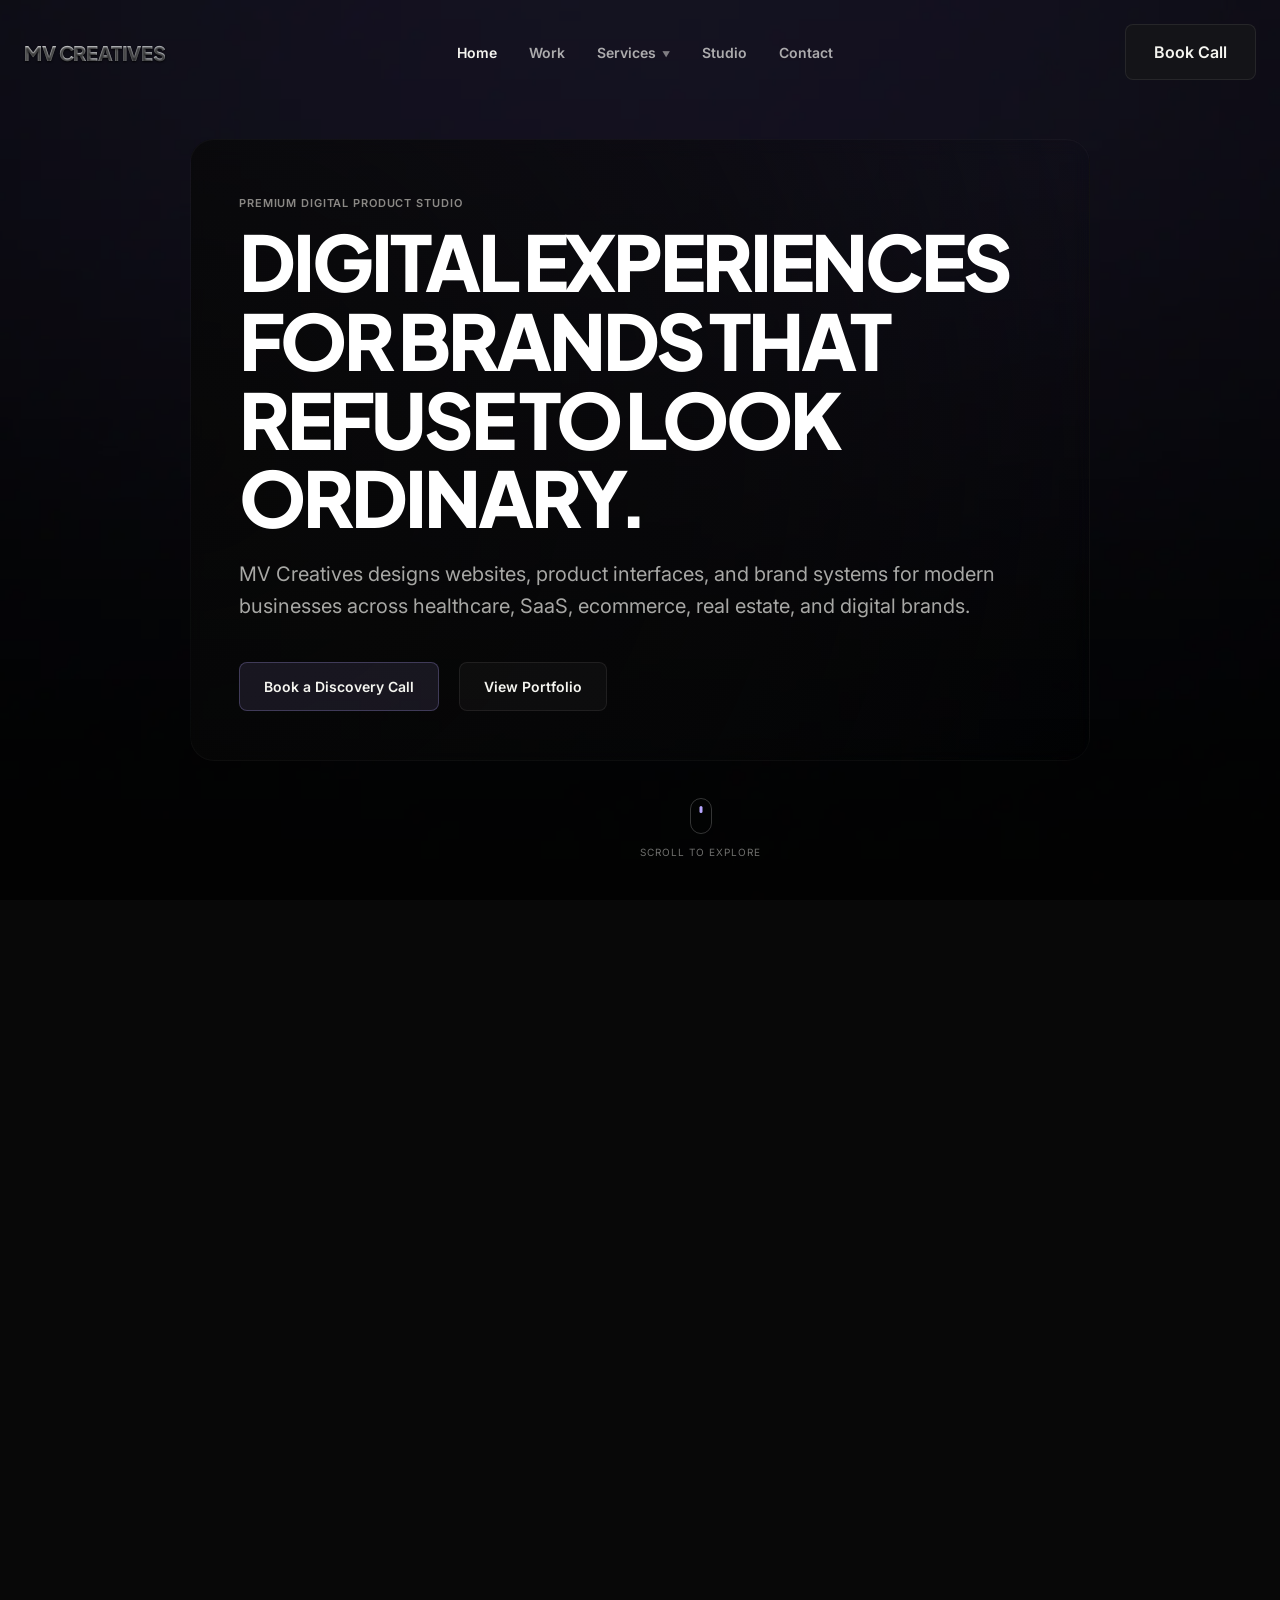
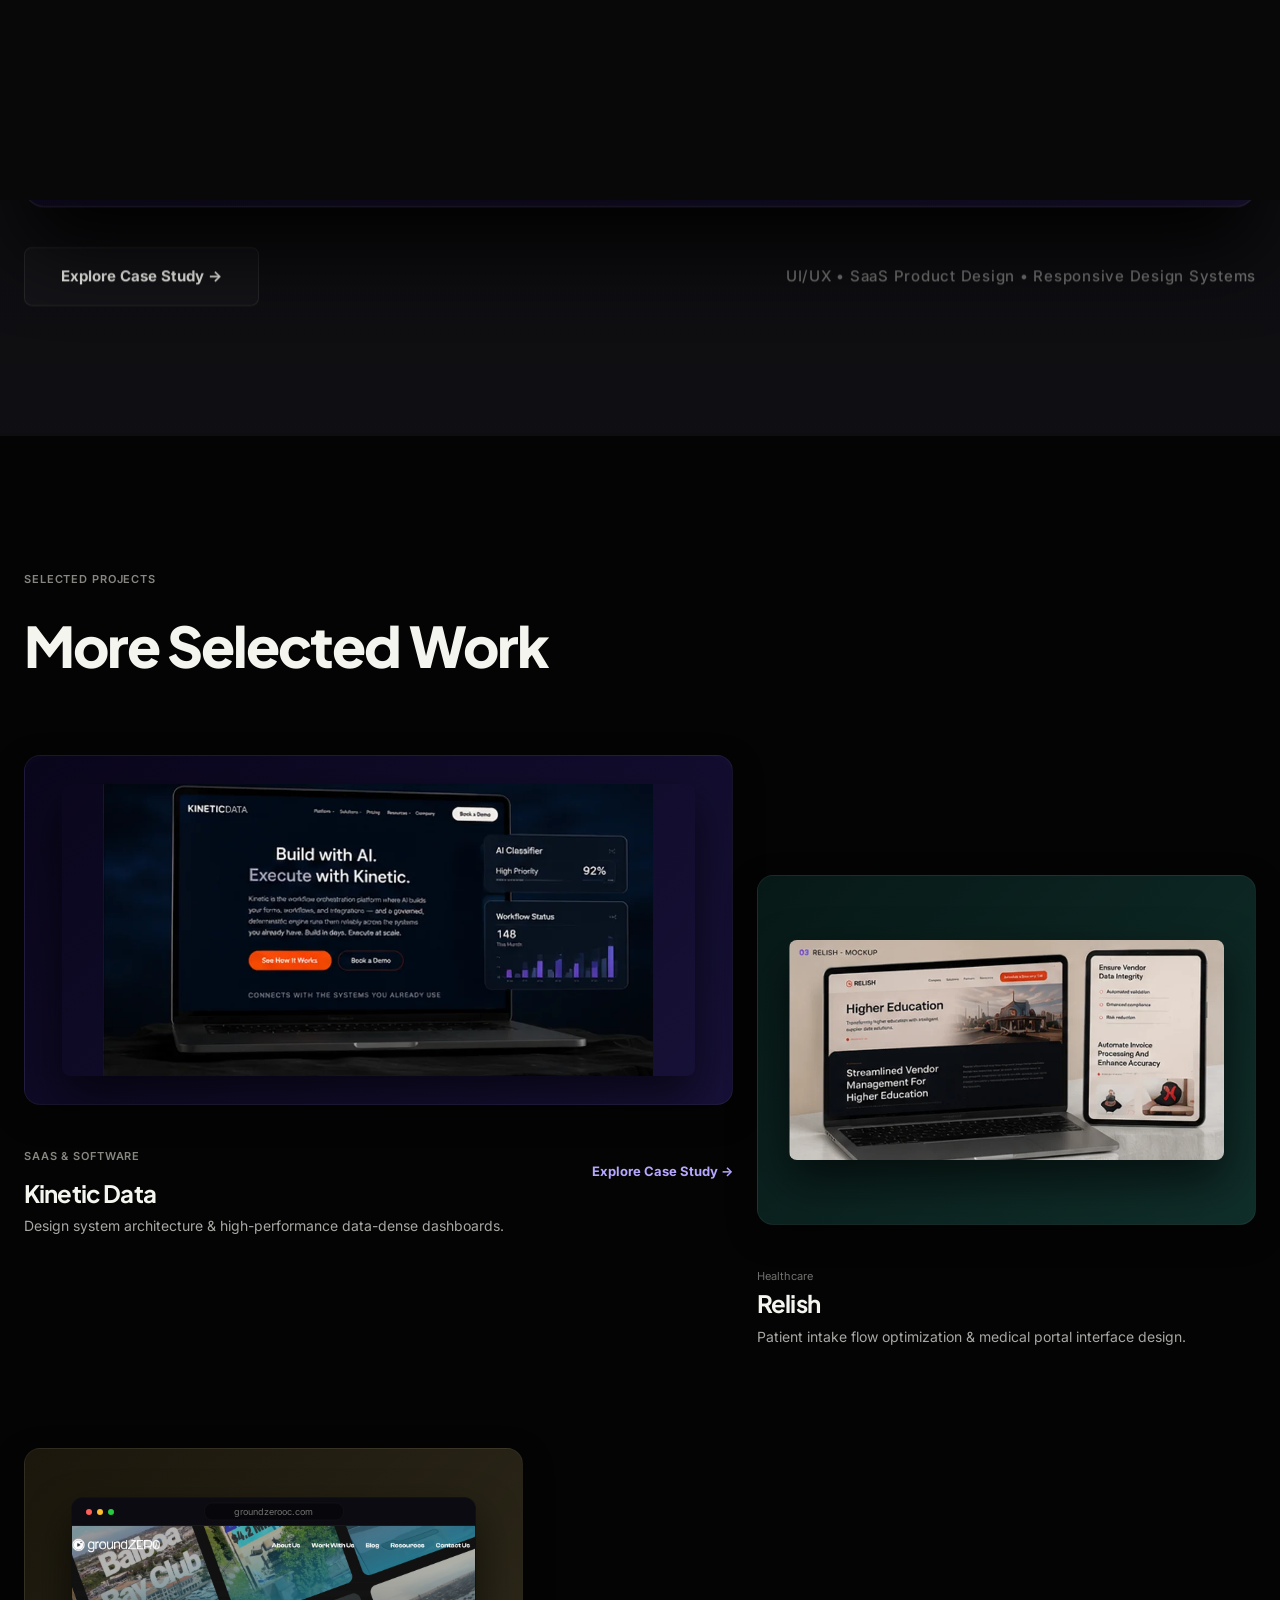
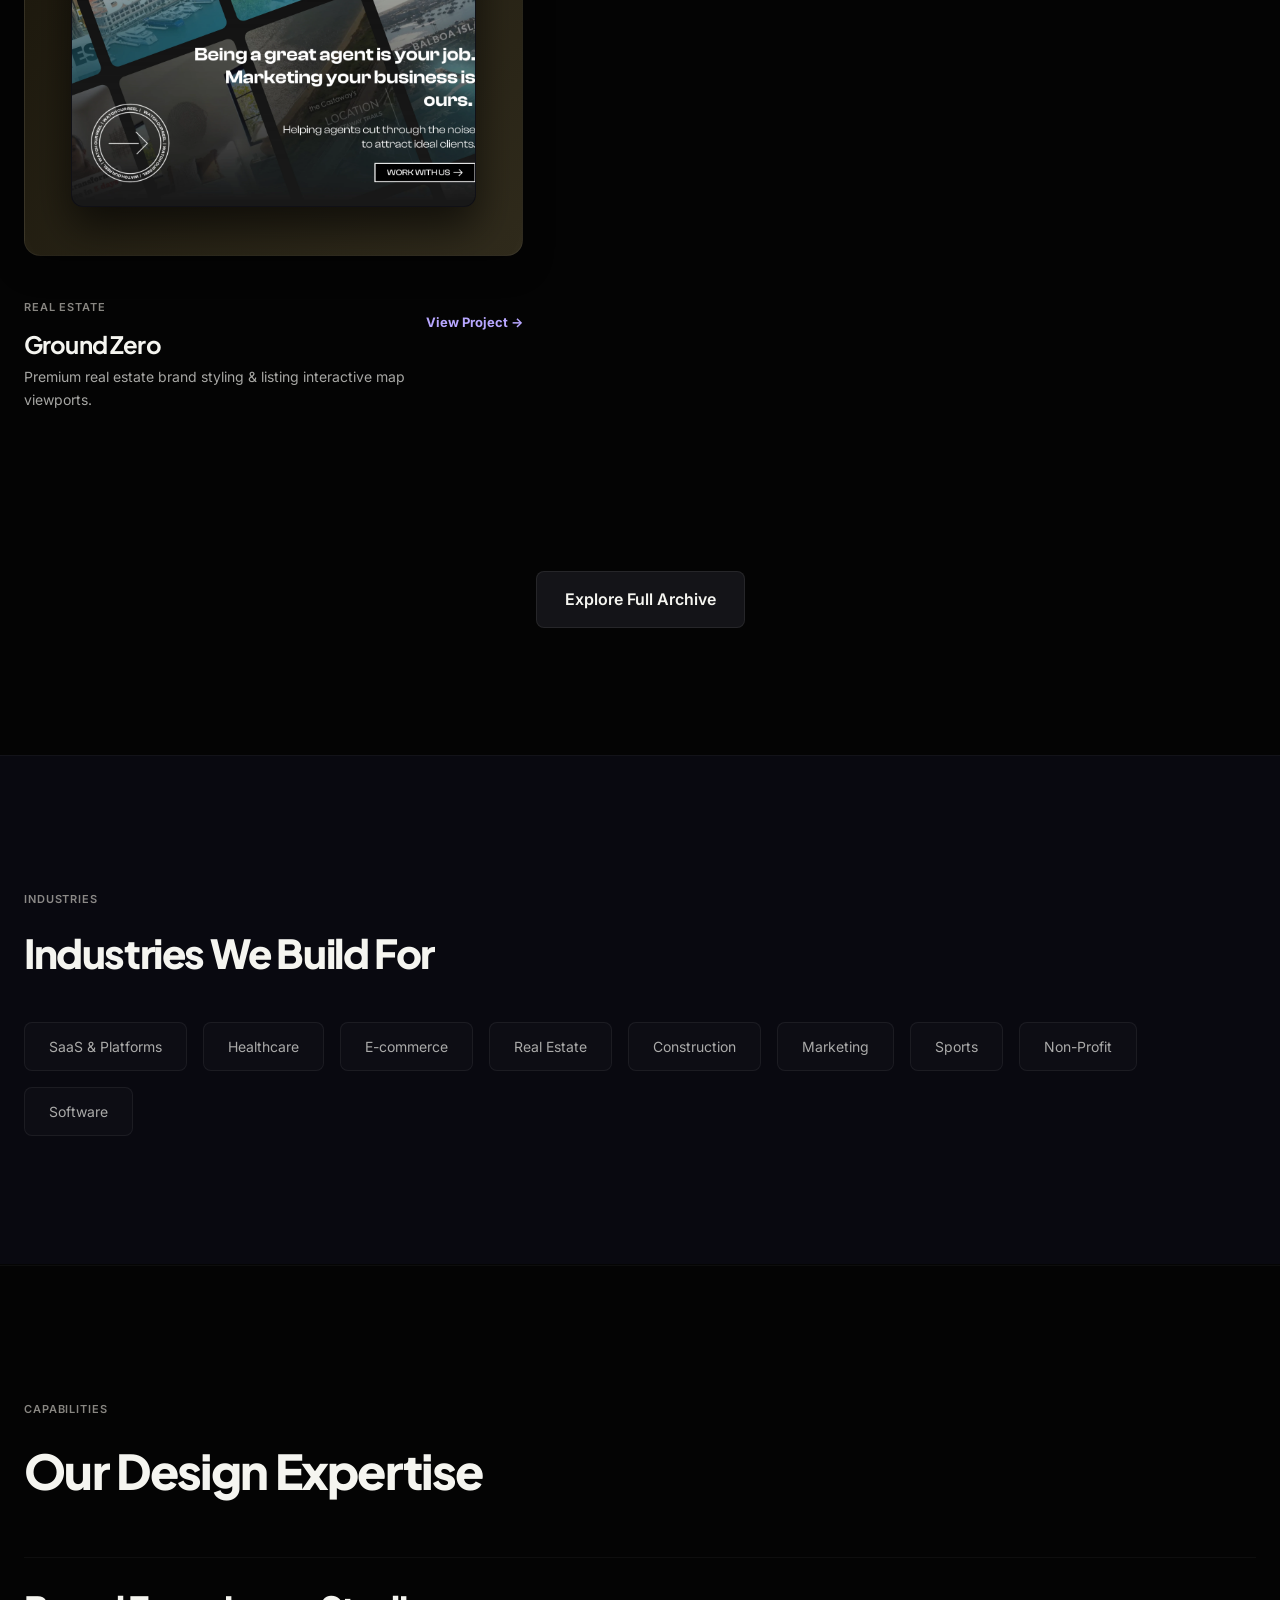
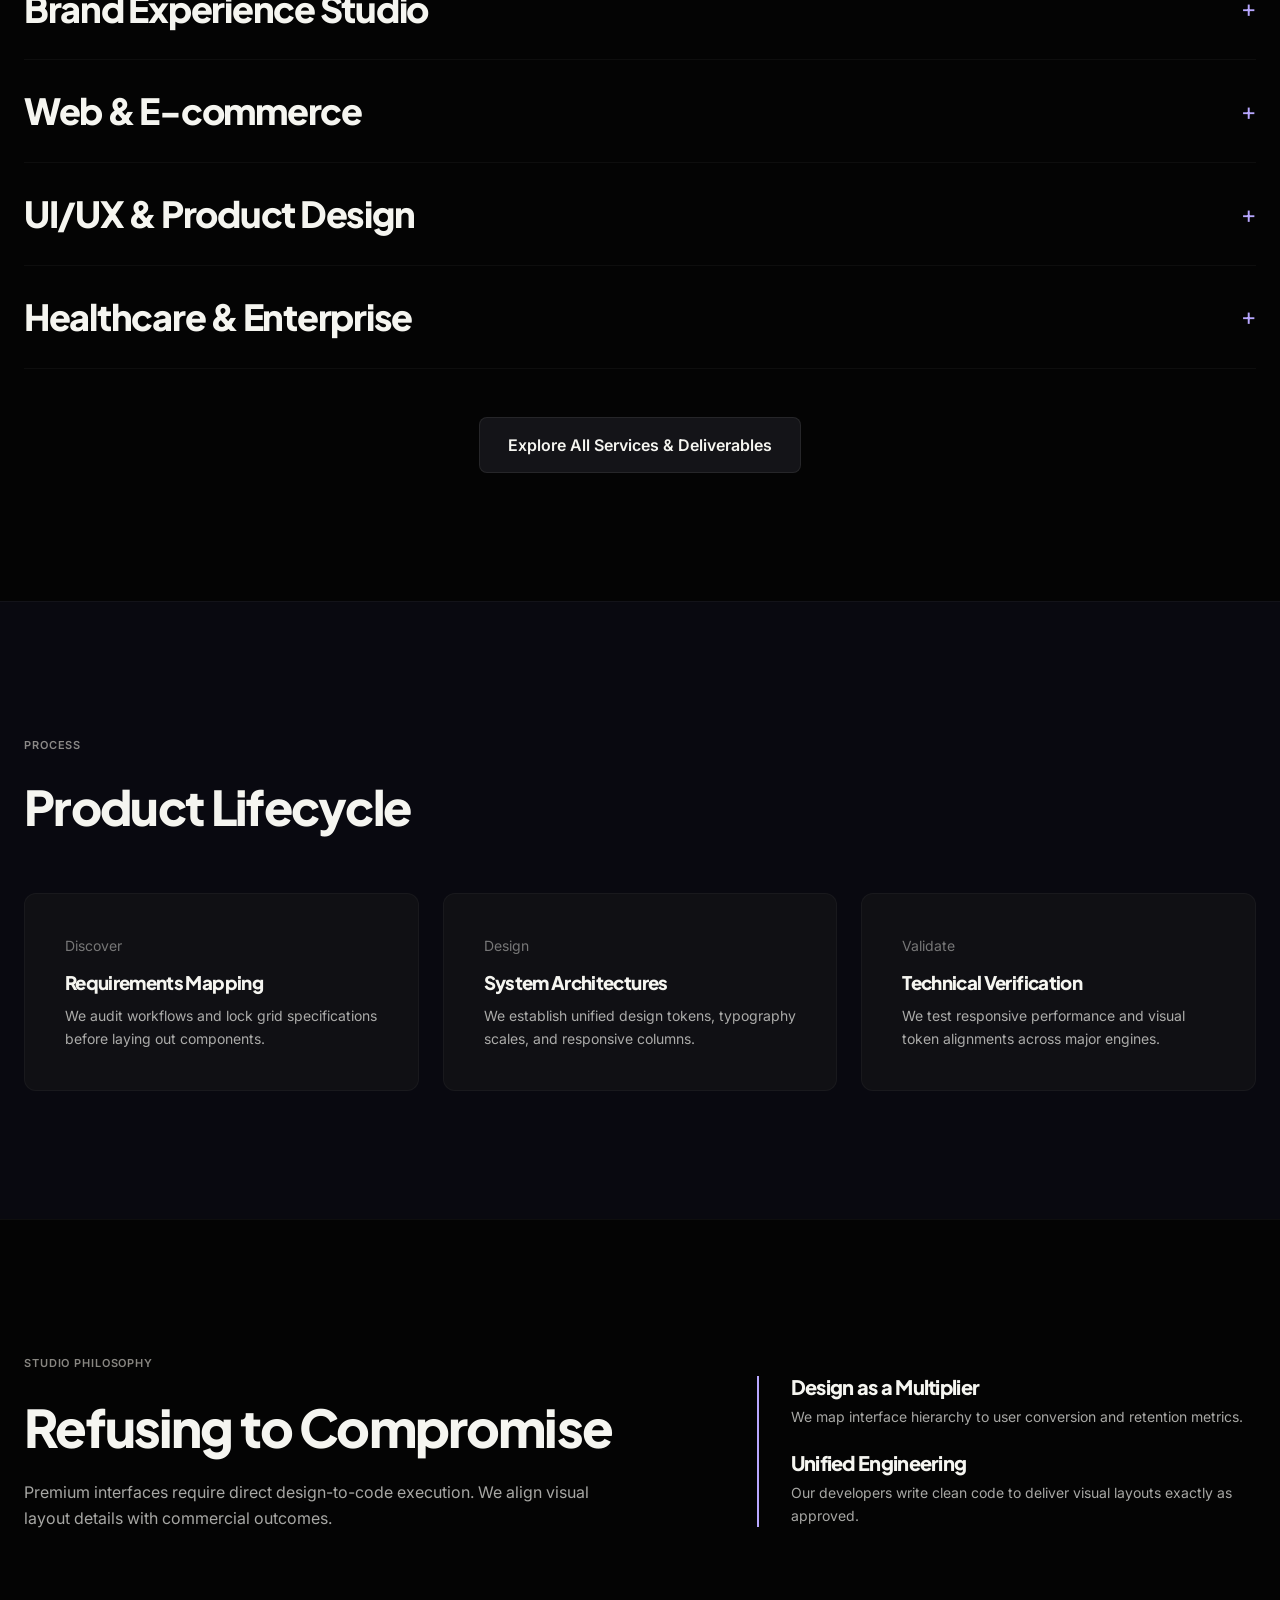
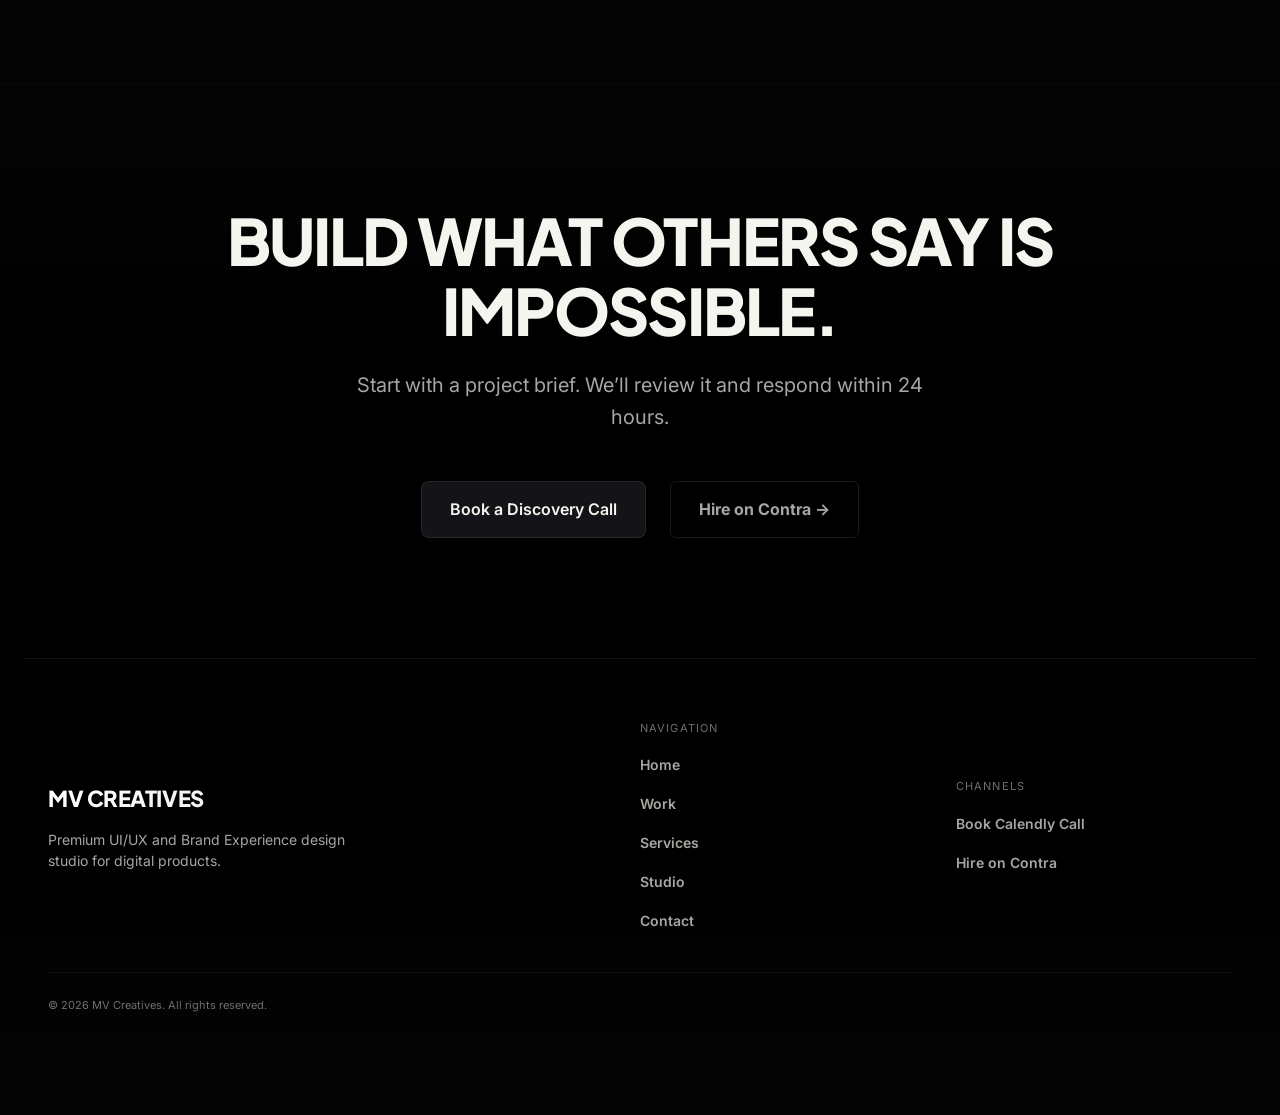
==== commit 100ff35d: "design: refine copy to human studio language, make Bloomix dominant full-width, and remove BAMI" ====
--- a/index.html
+++ b/index.html
@@ -218,33 +218,39 @@
       </div>
     </section>
 
-    <!-- 02 SELECTED WORK: Offset Storytelling Grid -->
+    <!-- 02 FLAGSHIP SHOWCASE: Bloomix Full-Width Section -->
+    <section class="section-padding reveal-section" id="flagship-section" style="background: linear-gradient(180deg, rgba(8, 8, 8, 0.95) 0%, rgba(16, 16, 20, 0.98) 100%); border-top: 1px solid var(--border-light); border-bottom: 1px solid var(--border-light); position: relative; z-index: 2;">
+      <div class="container">
+        <div style="margin-bottom: 48px;">
+          <span class="eyebrow-label" style="color: var(--accent-hover); font-weight: 700; letter-spacing: 0.15em;">Flagship Project</span>
+          <h2 style="font-size: clamp(32px, 5vw, 64px); font-weight: 800; line-height: 1.1; margin-top: 16px; margin-bottom: 24px; letter-spacing: -0.03em;">Bloomix Platform</h2>
+          <p style="font-size: clamp(16px, 2.2vw, 20px); color: var(--text-secondary); line-height: 1.7; max-width: 900px; margin: 0;">
+            A unified multi-product hub connecting enterprise SaaS workflows through a shared, responsive design system. Visual consistency and interface clarity designed to scale.
+          </p>
+        </div>
+
+        <a href="./case-study-bloomix.html" style="display: block; text-decoration: none;">
+          <div class="mockup-container flagship-mockup-hover" style="background: linear-gradient(135deg, #090615 0%, #150f29 100%); padding: 60px 40px; display: flex; align-items: center; justify-content: center; border-radius: 20px; overflow: hidden; border: 1px solid rgba(255, 255, 255, 0.08); box-shadow: 0 40px 80px rgba(0,0,0,0.9); transition: all var(--transition-default);">
+            <img src="./screenshot_bloomix.webp" alt="Bloomix Flagship Platform Layout" style="width: 100%; height: auto; max-height: 80vh; object-fit: contain; border-radius: 12px; box-shadow: 0 30px 70px rgba(0,0,0,0.8); transition: transform 0.5s cubic-bezier(0.25, 1, 0.5, 1);" srcset="./screenshot_bloomix-480w.webp 480w, ./screenshot_bloomix-768w.webp 768w, ./screenshot_bloomix.webp 1024w" sizes="90vw" width="1024" height="655" decoding="async" loading="eager" fetchpriority="high">
+          </div>
+        </a>
+
+        <div style="margin-top: 40px; display: flex; justify-content: space-between; align-items: center; flex-wrap: wrap; gap: 24px;">
+          <a href="./case-study-bloomix.html" class="btn btn-primary" style="padding: 16px 36px; font-size: 15px; font-weight: 700; border-radius: 8px;">Explore Case Study →</a>
+          <span style="font-family: var(--font-body); font-size: 15px; color: var(--text-muted); font-weight: 500; letter-spacing: 0.05em;">UI/UX • SaaS Product Design • Responsive Design Systems</span>
+        </div>
+      </div>
+    </section>
+
+    <!-- 03 SELECTED PROJECTS: Offset Grid -->
     <section class="section-padding selected-work-section reveal-section" id="work-section" style="background: rgba(5, 5, 5, 0.82); backdrop-filter: blur(12px); -webkit-backdrop-filter: blur(12px); position: relative; z-index: 2;">
       <div class="container">
         <div style="margin-bottom: 80px;">
-          <span class="eyebrow-label">Selected Work</span>
-          <h2 style="font-size: clamp(32px, 5vw, 56px); margin-top: 16px; ">Flagship & Selected Projects</h2>
+          <span class="eyebrow-label">Selected Projects</span>
+          <h2 style="font-size: clamp(32px, 5vw, 56px); margin-top: 16px; ">More Selected Work</h2>
         </div>
 
         <div class="grid-12" style="gap: 80px 24px;">
-          
-          <!-- Flagship Featured Block: Bloomix (Design System & SaaS) -->
-          <div style="grid-column: 1 / span 12; margin-bottom: 60px;" class="reveal-card">
-            <a href="./case-study-bloomix.html" class="work-card-wrapper" style="display: block; text-decoration: none;">
-              <span class="eyebrow-label" style="display: block; margin-bottom: 12px; letter-spacing: 0.15em; font-weight: 700; color: var(--accent-hover);">Flagship Project</span>
-              <h2 style="font-size: clamp(32px, 5vw, 56px); font-weight: 800; line-height: 1.1; margin-bottom: 24px; letter-spacing: -0.03em;">Bloomix Platform</h2>
-              <p style="font-size: clamp(16px, 2vw, 19px); color: var(--text-secondary); line-height: 1.7; max-width: 850px; margin-bottom: 32px;">
-                Unified product hub and multi-product interface system designed to explore SaaS dashboard patterns, responsive workflows, and unified brand variables.
-              </p>
-              <div class="mockup-container" style="background: linear-gradient(135deg, #090615 0%, #150f29 100%); padding: 48px; display: flex; align-items: center; justify-content: center; height: 560px; border-radius: 16px; overflow: hidden; border: 1px solid var(--border-light); box-shadow: 0 30px 60px rgba(0,0,0,0.85); transition: all var(--transition-default);">
-                <img src="./screenshot_bloomix.webp" alt="Bloomix Flagship Design System" style="width: 100%; height: auto; max-height: 100%; object-fit: contain; border-radius: 12px; box-shadow: 0 25px 55px rgba(0,0,0,0.75); transition: transform 0.5s ease;" srcset="./screenshot_bloomix-480w.webp 480w, ./screenshot_bloomix-768w.webp 768w, ./screenshot_bloomix.webp 1024w" sizes="(max-width: 767px) 100vw, (max-width: 1023px) 80vw, 1100px" width="1024" height="655" decoding="async" loading="eager" fetchpriority="high">
-              </div>
-              <div style="margin-top: 28px; display: flex; justify-content: space-between; align-items: center; flex-wrap: wrap; gap: 16px;">
-                <span class="btn btn-primary" style="padding: 12px 28px; font-size: 14px;">Explore Flagship Case Study →</span>
-                <span style="font-family: var(--font-body); font-size: 14px; color: var(--text-muted); font-weight: 500;">UI/UX • Design Systems • SaaS Architecture</span>
-              </div>
-            </a>
-          </div>
 
           <!-- Card 2: Kinetic Data (SaaS & Software) -->
           <div style="grid-column: 1 / span 7;" class="reveal-card">
@@ -365,7 +371,7 @@
             </button>
             <div class="capability-content" id="brand-systems">
               <p style="margin-bottom: 16px; font-size: 16px;">Distinctive visual systems, wordmarks, and typography guidelines defining premium digital brands.</p>
-              <p style="font-size: 13px; color: var(--accent-hover);">Real Mapped Projects: Ground Zero, John Murphy, Digital Marauders, BAMI.</p>
+              <p style="font-size: 13px; color: var(--accent-hover);">Real Mapped Projects: Ground Zero, John Murphy, Digital Marauders.</p>
             </div>
           </div>
 
@@ -388,7 +394,7 @@
               <span class="capability-icon">+</span>
             </button>
             <div class="capability-content" id="saas-platforms">
-              <p style="margin-bottom: 16px; font-size: 16px;">Modular system architectures, layout tokens, and data-dense dashboards engineered to scale.</p>
+              <p style="margin-bottom: 16px; font-size: 16px;">Interactive dashboards, responsive design systems, and user-focused layouts engineered to scale.</p>
               <p style="font-size: 13px; color: var(--accent-hover);">Real Mapped Projects: Kinetic Data, Focus App, Lynk Quiz, Esports Boost, Alan Margolin.</p>
             </div>
           </div>
--- a/index.css
+++ b/index.css
@@ -2266,3 +2266,16 @@
   text-shadow: none !important;
   box-shadow: none !important;
 }
+
+/* Flagship Showcase Mockup hover animation */
+.flagship-mockup-hover {
+  transition: border-color 0.4s ease, box-shadow 0.4s ease, transform 0.4s ease !important;
+}
+.flagship-mockup-hover:hover {
+  border-color: rgba(184, 167, 255, 0.25) !important;
+  box-shadow: 0 50px 100px rgba(184, 167, 255, 0.15) !important;
+  transform: translateY(-4px);
+}
+.flagship-mockup-hover:hover img {
+  transform: scale(1.015) !important;
+}
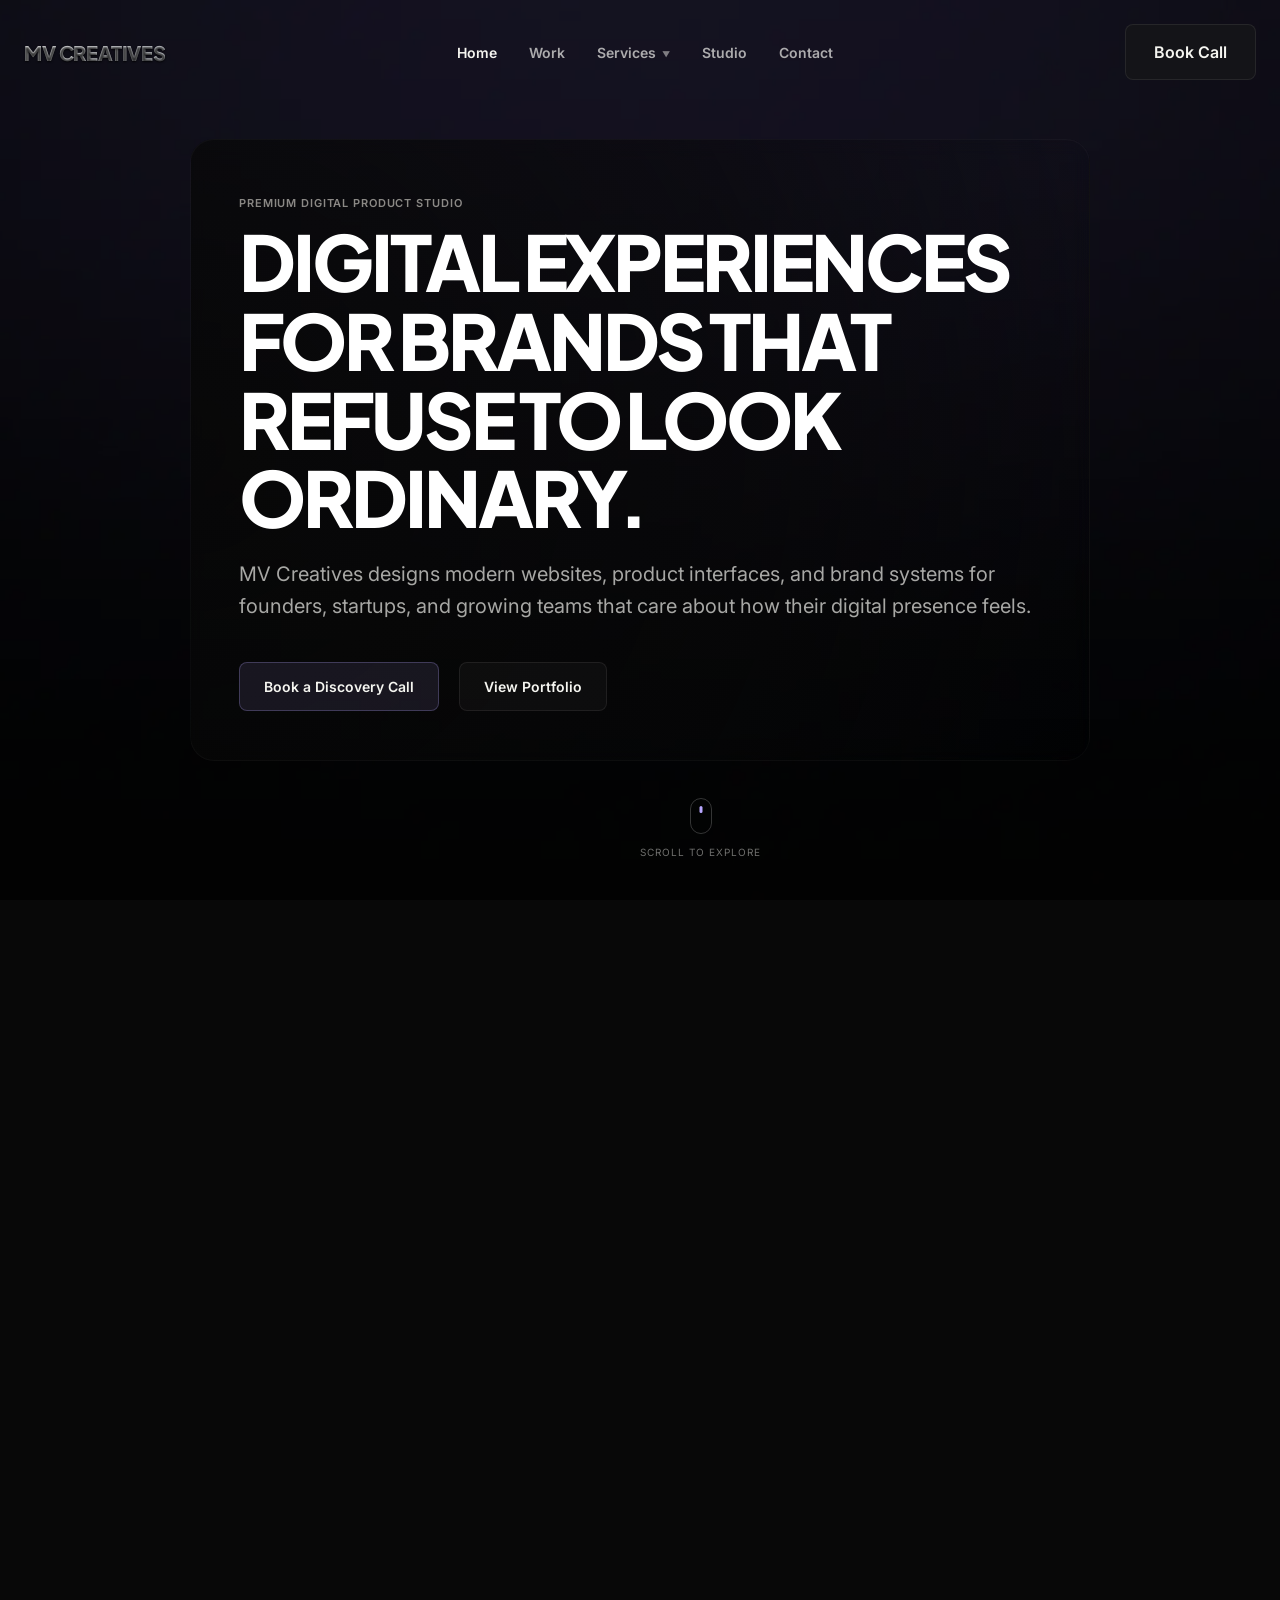
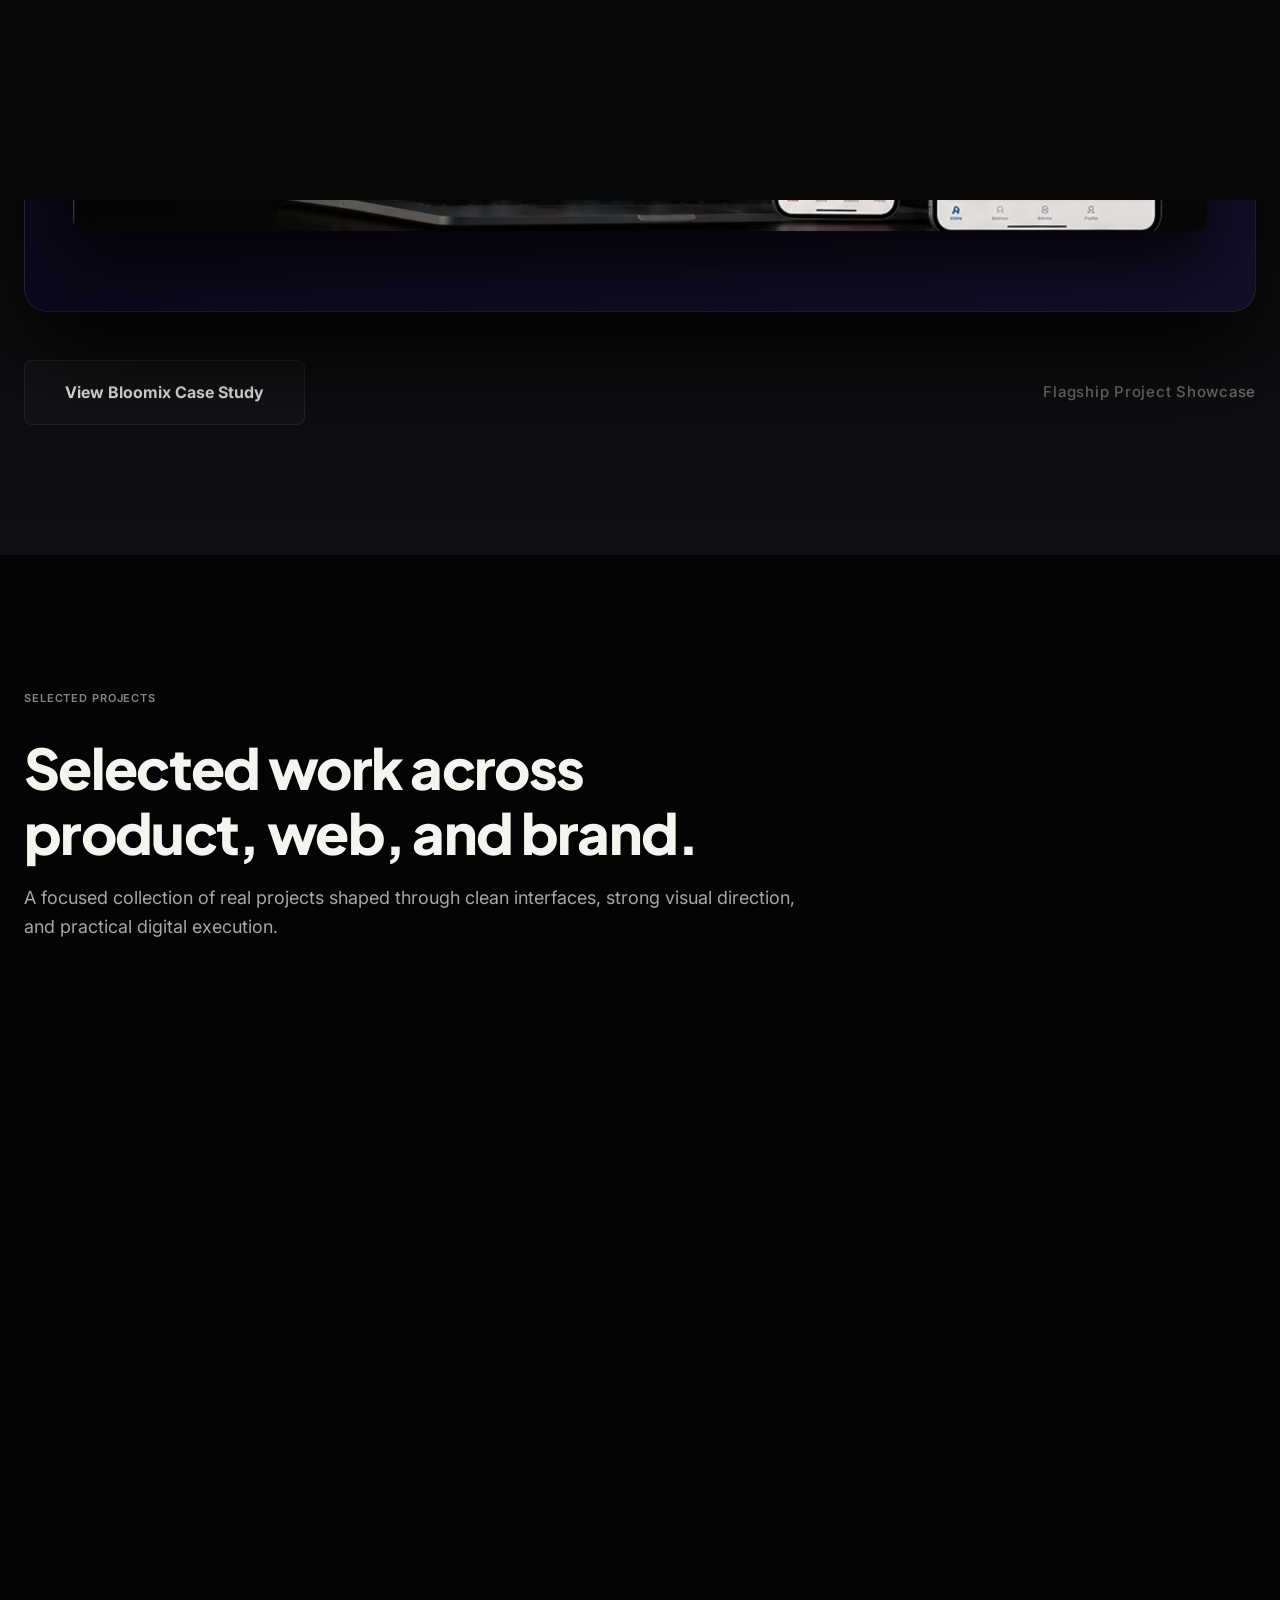
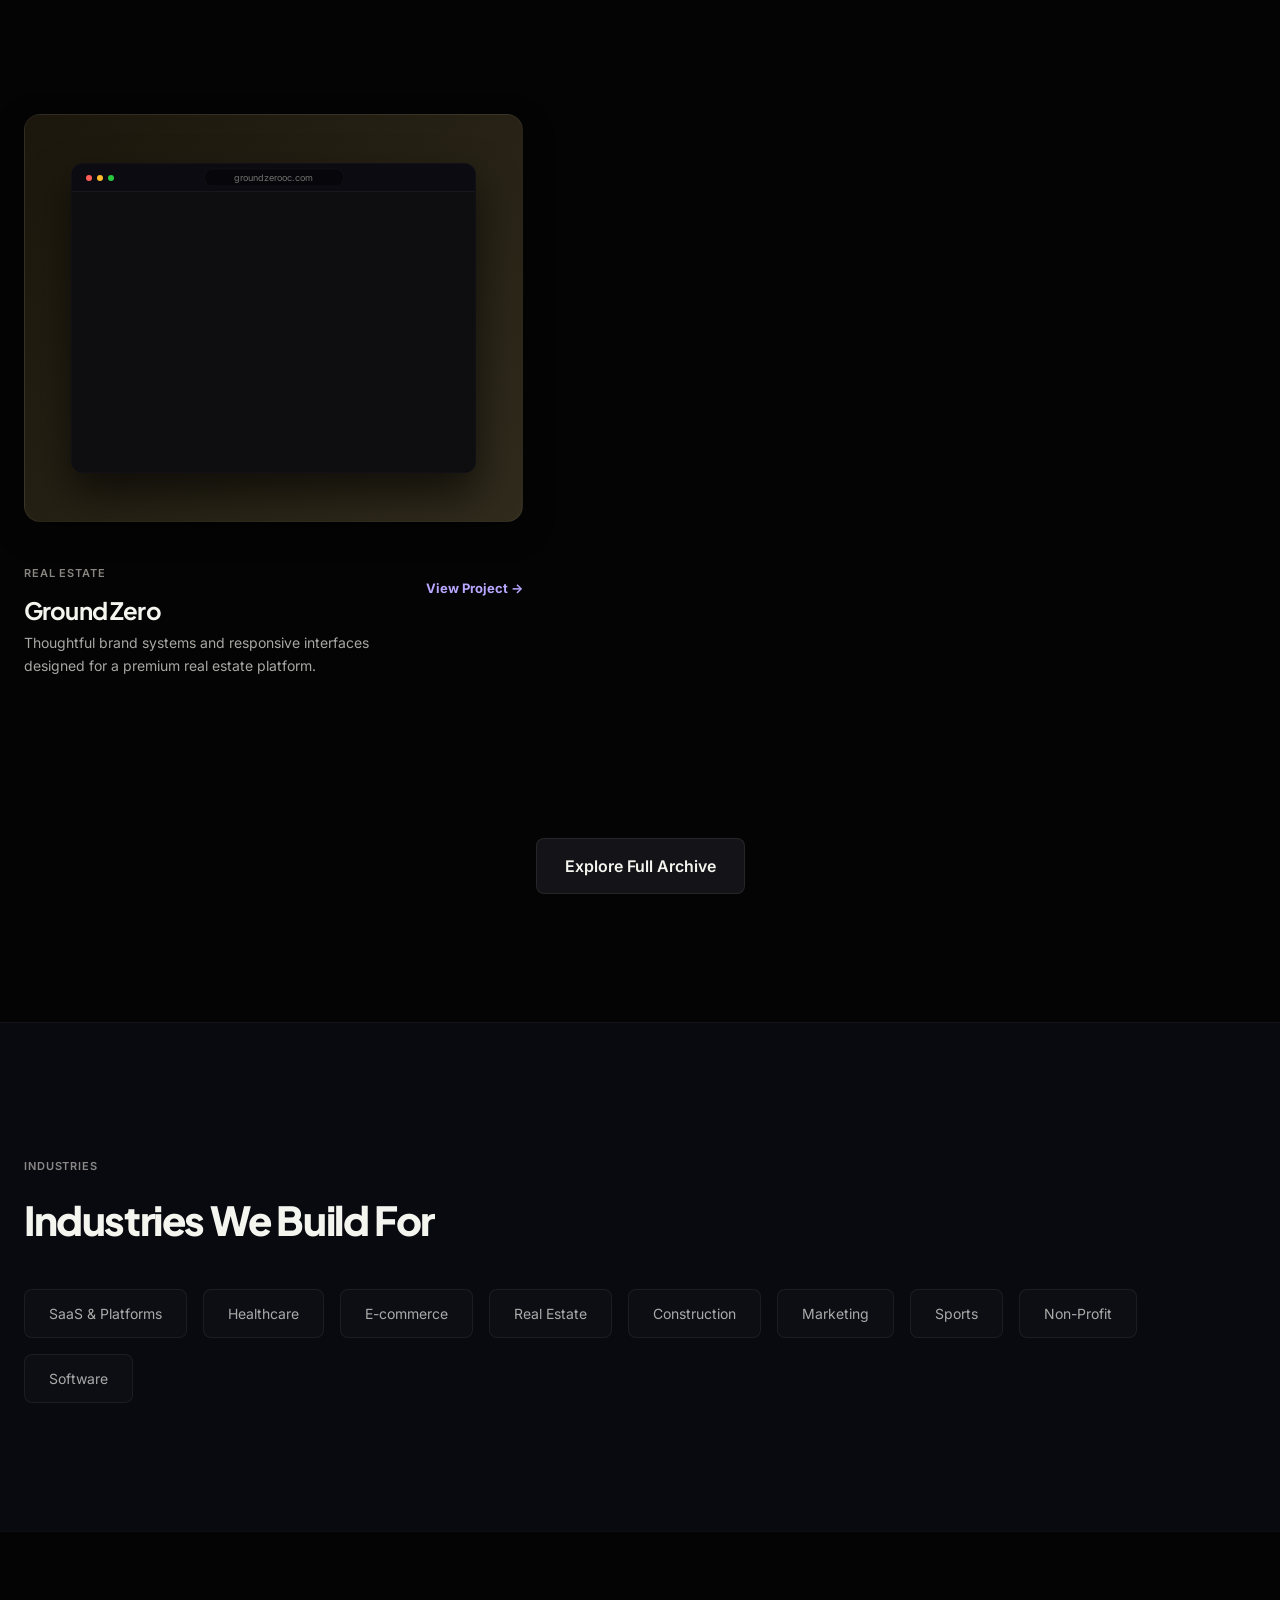
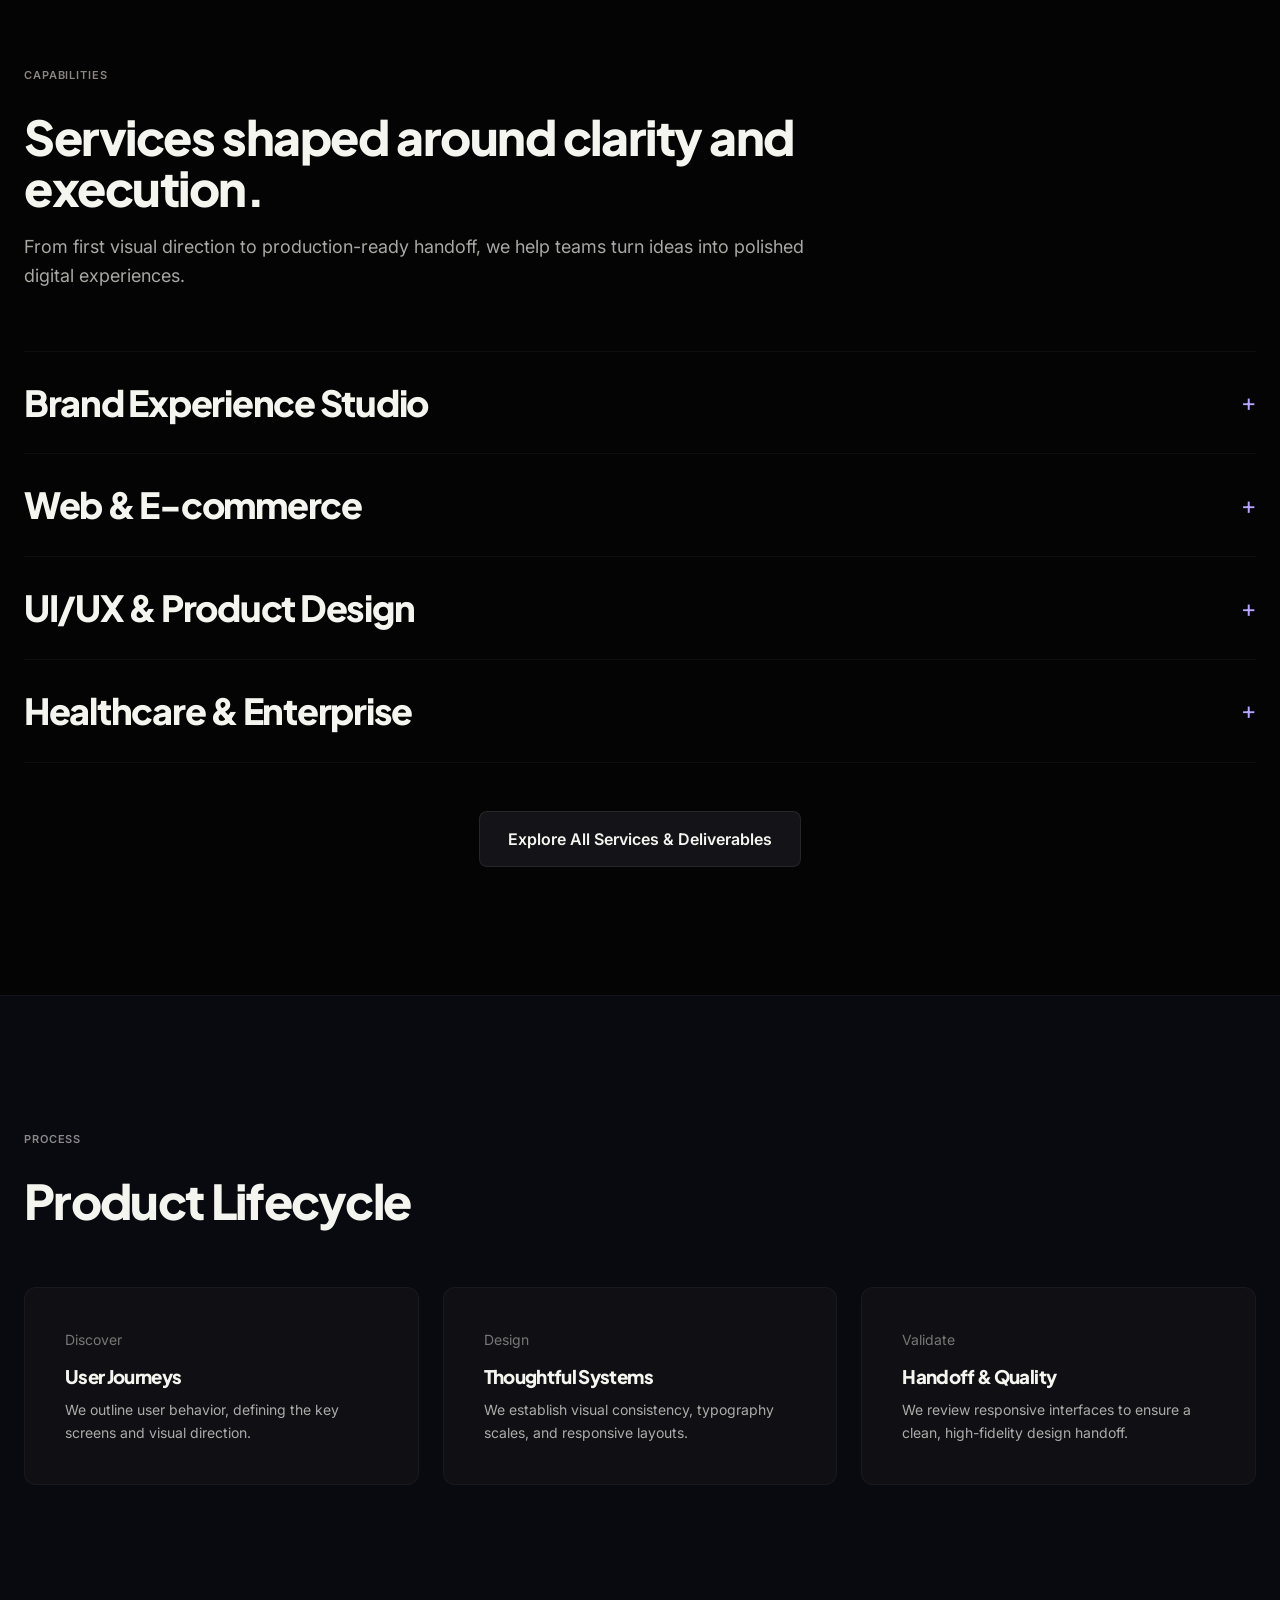
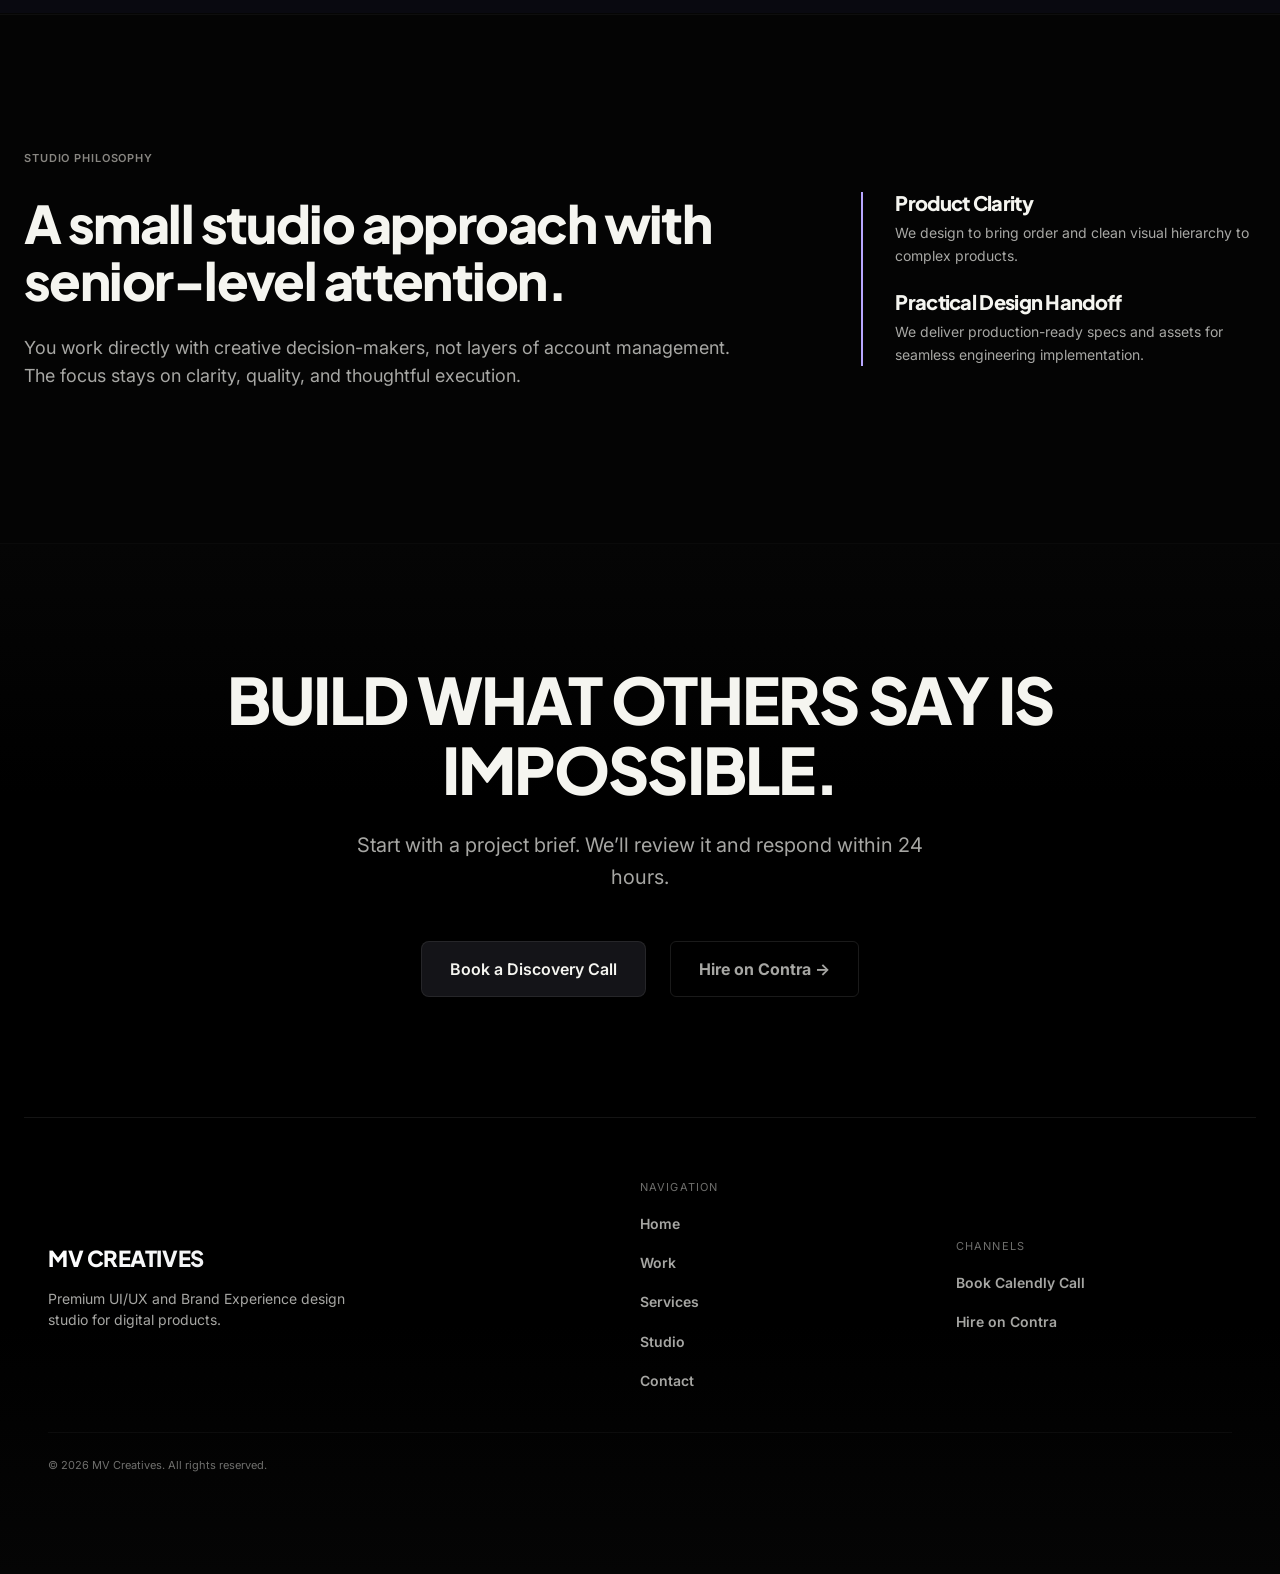
==== commit 39e746c1: "Polish copy and make Bloomix visually dominant flagship showcase on homepage" ====
--- a/index.html
+++ b/index.html
@@ -66,7 +66,7 @@
                     <li>
                       <a href="./services.html#saas">
                         <span class="link-title">SaaS Product Design</span>
-                        <span class="link-desc">Data-dense dashboards & workflows</span>
+                        <span class="link-desc">Polished interfaces & user flows</span>
                       </a>
                     </li>
                     <li>
@@ -78,7 +78,7 @@
                     <li>
                       <a href="./services.html#design-systems">
                         <span class="link-title">Design Systems</span>
-                        <span class="link-desc">Scalable token & component libraries</span>
+                        <span class="link-desc">Visual consistency & style guidelines</span>
                       </a>
                     </li>
                     <li>
@@ -200,7 +200,7 @@
           </h1>
           
           <p class="hero-subtext-reveal" style="font-size: clamp(16px, 2.2vw, 20px); color: var(--text-secondary); margin-bottom: 40px; line-height: 1.6;">
-            MV Creatives designs websites, product interfaces, and brand systems for modern businesses across healthcare, SaaS, ecommerce, real estate, and digital brands.
+            MV Creatives designs modern websites, product interfaces, and brand systems for founders, startups, and growing teams that care about how their digital presence feels.
           </p>
           
           <div class="hero-ctas-reveal" style="display: flex; gap: 20px; flex-wrap: wrap;">
@@ -220,24 +220,30 @@
 
     <!-- 02 FLAGSHIP SHOWCASE: Bloomix Full-Width Section -->
     <section class="section-padding reveal-section" id="flagship-section" style="background: linear-gradient(180deg, rgba(8, 8, 8, 0.95) 0%, rgba(16, 16, 20, 0.98) 100%); border-top: 1px solid var(--border-light); border-bottom: 1px solid var(--border-light); position: relative; z-index: 2;">
-      <div class="container">
+      <div class="container" style="max-width: 1400px;">
         <div style="margin-bottom: 48px;">
-          <span class="eyebrow-label" style="color: var(--accent-hover); font-weight: 700; letter-spacing: 0.15em;">Flagship Project</span>
-          <h2 style="font-size: clamp(32px, 5vw, 64px); font-weight: 800; line-height: 1.1; margin-top: 16px; margin-bottom: 24px; letter-spacing: -0.03em;">Bloomix Platform</h2>
-          <p style="font-size: clamp(16px, 2.2vw, 20px); color: var(--text-secondary); line-height: 1.7; max-width: 900px; margin: 0;">
-            A unified multi-product hub connecting enterprise SaaS workflows through a shared, responsive design system. Visual consistency and interface clarity designed to scale.
+          <span class="eyebrow-label" style="color: var(--accent-hover); font-weight: 700; letter-spacing: 0.15em; text-transform: uppercase;">Flagship Project</span>
+          <h2 style="font-size: clamp(36px, 6vw, 72px); font-weight: 800; line-height: 1.05; margin-top: 16px; margin-bottom: 24px; letter-spacing: -0.03em;">Bloomix Unified Solutions Hub</h2>
+          <p style="font-size: clamp(18px, 2.5vw, 22px); color: var(--text-secondary); line-height: 1.6; max-width: 950px; margin: 0;">
+            A multi-product platform experience designed to bring several business tools into one clear, connected interface.
           </p>
+          <div style="display: flex; gap: 12px; flex-wrap: wrap; margin-top: 24px;">
+            <span style="background: rgba(255, 255, 255, 0.05); border: 1px solid rgba(255, 255, 255, 0.08); padding: 8px 16px; border-radius: 100px; font-size: 13px; color: var(--text-secondary); font-weight: 500;">Product Design</span>
+            <span style="background: rgba(255, 255, 255, 0.05); border: 1px solid rgba(255, 255, 255, 0.08); padding: 8px 16px; border-radius: 100px; font-size: 13px; color: var(--text-secondary); font-weight: 500;">SaaS Interface</span>
+            <span style="background: rgba(255, 255, 255, 0.05); border: 1px solid rgba(255, 255, 255, 0.08); padding: 8px 16px; border-radius: 100px; font-size: 13px; color: var(--text-secondary); font-weight: 500;">Design System</span>
+            <span style="background: rgba(255, 255, 255, 0.05); border: 1px solid rgba(255, 255, 255, 0.08); padding: 8px 16px; border-radius: 100px; font-size: 13px; color: var(--text-secondary); font-weight: 500;">Responsive Experience</span>
+          </div>
         </div>
 
         <a href="./case-study-bloomix.html" style="display: block; text-decoration: none;">
-          <div class="mockup-container flagship-mockup-hover" style="background: linear-gradient(135deg, #090615 0%, #150f29 100%); padding: 60px 40px; display: flex; align-items: center; justify-content: center; border-radius: 20px; overflow: hidden; border: 1px solid rgba(255, 255, 255, 0.08); box-shadow: 0 40px 80px rgba(0,0,0,0.9); transition: all var(--transition-default);">
-            <img src="./screenshot_bloomix.webp" alt="Bloomix Flagship Platform Layout" style="width: 100%; height: auto; max-height: 80vh; object-fit: contain; border-radius: 12px; box-shadow: 0 30px 70px rgba(0,0,0,0.8); transition: transform 0.5s cubic-bezier(0.25, 1, 0.5, 1);" srcset="./screenshot_bloomix-480w.webp 480w, ./screenshot_bloomix-768w.webp 768w, ./screenshot_bloomix.webp 1024w" sizes="90vw" width="1024" height="655" decoding="async" loading="eager" fetchpriority="high">
+          <div class="mockup-container flagship-mockup-hover" style="background: linear-gradient(135deg, #090615 0%, #150f29 100%); padding: 80px 48px; display: flex; align-items: center; justify-content: center; border-radius: 24px; overflow: hidden; border: 1px solid rgba(255, 255, 255, 0.08); box-shadow: 0 40px 100px rgba(0,0,0,0.95); transition: all var(--transition-default);">
+            <img src="./screenshot_bloomix.webp" alt="Bloomix Flagship Platform Layout" style="width: 100%; height: auto; max-height: 85vh; object-fit: contain; border-radius: 12px; box-shadow: 0 30px 70px rgba(0,0,0,0.8); transition: transform 0.5s cubic-bezier(0.25, 1, 0.5, 1);" srcset="./screenshot_bloomix-480w.webp 480w, ./screenshot_bloomix-768w.webp 768w, ./screenshot_bloomix.webp 1024w" sizes="90vw" width="1024" height="655" decoding="async" loading="eager" fetchpriority="high">
           </div>
         </a>
 
-        <div style="margin-top: 40px; display: flex; justify-content: space-between; align-items: center; flex-wrap: wrap; gap: 24px;">
-          <a href="./case-study-bloomix.html" class="btn btn-primary" style="padding: 16px 36px; font-size: 15px; font-weight: 700; border-radius: 8px;">Explore Case Study →</a>
-          <span style="font-family: var(--font-body); font-size: 15px; color: var(--text-muted); font-weight: 500; letter-spacing: 0.05em;">UI/UX • SaaS Product Design • Responsive Design Systems</span>
+        <div style="margin-top: 48px; display: flex; justify-content: space-between; align-items: center; flex-wrap: wrap; gap: 24px;">
+          <a href="./case-study-bloomix.html" class="btn btn-primary" style="padding: 18px 40px; font-size: 16px; font-weight: 700; border-radius: 8px;">View Bloomix Case Study</a>
+          <span style="font-family: var(--font-body); font-size: 15px; color: var(--text-muted); font-weight: 500; letter-spacing: 0.05em;">Flagship Project Showcase</span>
         </div>
       </div>
     </section>
@@ -245,9 +251,12 @@
     <!-- 03 SELECTED PROJECTS: Offset Grid -->
     <section class="section-padding selected-work-section reveal-section" id="work-section" style="background: rgba(5, 5, 5, 0.82); backdrop-filter: blur(12px); -webkit-backdrop-filter: blur(12px); position: relative; z-index: 2;">
       <div class="container">
-        <div style="margin-bottom: 80px;">
-          <span class="eyebrow-label">Selected Projects</span>
-          <h2 style="font-size: clamp(32px, 5vw, 56px); margin-top: 16px; ">More Selected Work</h2>
+        <div style="margin-bottom: 80px; max-width: 800px;">
+          <span class="eyebrow-label" style="color: var(--accent-hover); font-weight: 700; letter-spacing: 0.15em; text-transform: uppercase;">Selected Projects</span>
+          <h2 style="font-size: clamp(32px, 5vw, 56px); margin-top: 16px; margin-bottom: 20px; line-height: 1.15; font-weight: 800; letter-spacing: -0.03em;">Selected work across product, web, and brand.</h2>
+          <p style="font-size: clamp(16px, 1.8vw, 18px); color: var(--text-secondary); line-height: 1.6; margin: 0;">
+            A focused collection of real projects shaped through clean interfaces, strong visual direction, and practical digital execution.
+          </p>
         </div>
 
         <div class="grid-12" style="gap: 80px 24px;">
@@ -263,7 +272,7 @@
                   <span class="eyebrow-label">SaaS & Software</span>
                   <h3 style="font-size: 24px; margin-top: 4px; font-weight: 700;">Kinetic Data</h3>
                   <p style="margin-top: 8px; font-size: 14px; color: var(--text-secondary);">
-                    Design system architecture & high-performance data-dense dashboards.
+                    Visual consistency and responsive interfaces for a high-performance data platform.
                   </p>
                 </div>
                 <div style="text-align: right; margin-top: 16px; white-space: nowrap;">
@@ -284,7 +293,7 @@
                   <span style="font-family: var(--font-mono); font-size: 11px; color: var(--text-muted); ">Healthcare</span>
                   <h3 style="font-size: 24px; margin-top: 4px; font-weight: 700; color: var(--text-primary);">Relish</h3>
                   <p style="margin-top: 8px; font-size: 14px; color: var(--text-secondary);">
-                    Patient intake flow optimization & medical portal interface design.
+                    A clear user journey and polished interface design for a healthcare platform.
                   </p>
                 </div>
               </div>
@@ -314,7 +323,7 @@
                   <span class="eyebrow-label">Real Estate</span>
                   <h3 style="font-size: 24px; margin-top: 4px; font-weight: 700;">Ground Zero</h3>
                   <p style="margin-top: 8px; font-size: 14px; color: var(--text-secondary);">
-                    Premium real estate brand styling & listing interactive map viewports.
+                    Thoughtful brand systems and responsive interfaces designed for a premium real estate platform.
                   </p>
                 </div>
                 <div style="text-align: right; margin-top: 16px; white-space: nowrap;">
@@ -356,9 +365,12 @@
     <!-- 04 CAPABILITIES: Mapped Portfolio Index -->
     <section class="section-padding reveal-section" style="border-top: 1px solid var(--border-light); background: rgba(5, 5, 5, 0.82); backdrop-filter: blur(12px); -webkit-backdrop-filter: blur(12px); position: relative; z-index: 2;" id="capabilities-section">
       <div class="container">
-        <div style="margin-bottom: 60px;">
-          <span class="eyebrow-label">Capabilities</span>
-          <h2 style="font-size: clamp(32px, 4vw, 48px); margin-top: 16px;">Our Design Expertise</h2>
+        <div style="margin-bottom: 60px; max-width: 800px;">
+          <span class="eyebrow-label" style="color: var(--accent-hover); font-weight: 700; letter-spacing: 0.15em; text-transform: uppercase;">Capabilities</span>
+          <h2 style="font-size: clamp(32px, 4vw, 48px); margin-top: 16px; margin-bottom: 20px; font-weight: 800; letter-spacing: -0.03em;">Services shaped around clarity and execution.</h2>
+          <p style="font-size: clamp(16px, 1.8vw, 18px); color: var(--text-secondary); line-height: 1.6; margin: 0;">
+            From first visual direction to production-ready handoff, we help teams turn ideas into polished digital experiences.
+          </p>
         </div>
 
         <div class="capabilities-list">
@@ -394,7 +406,7 @@
               <span class="capability-icon">+</span>
             </button>
             <div class="capability-content" id="saas-platforms">
-              <p style="margin-bottom: 16px; font-size: 16px;">Interactive dashboards, responsive design systems, and user-focused layouts engineered to scale.</p>
+              <p style="margin-bottom: 16px; font-size: 16px;">Polished product screens, responsive interfaces, and thoughtful brand systems designed for growing teams.</p>
               <p style="font-size: 13px; color: var(--accent-hover);">Real Mapped Projects: Kinetic Data, Focus App, Lynk Quiz, Esports Boost, Alan Margolin.</p>
             </div>
           </div>
@@ -406,7 +418,7 @@
               <span class="capability-icon">+</span>
             </button>
             <div class="capability-content" id="healthcare-enterprise">
-              <p style="margin-bottom: 16px; font-size: 16px;">Secure clinician dashboard views, medical database scheduling, and HIPAA-compliant portals.</p>
+              <p style="margin-bottom: 16px; font-size: 16px;">Polished interfaces for healthcare networks, database scheduling screens, and clean digital experiences.</p>
             </div>
           </div>
 
@@ -429,20 +441,20 @@
           
           <div class="process-step-card" style="grid-column: span 4;">
             <div class="process-step-num">Discover</div>
-            <h3>Requirements Mapping</h3>
-            <p style="margin-top: 12px; font-size: 14px;">We audit workflows and lock grid specifications before laying out components.</p>
+            <h3>User Journeys</h3>
+            <p style="margin-top: 12px; font-size: 14px;">We outline user behavior, defining the key screens and visual direction.</p>
           </div>
 
           <div class="process-step-card" style="grid-column: span 4;">
             <div class="process-step-num">Design</div>
-            <h3>System Architectures</h3>
-            <p style="margin-top: 12px; font-size: 14px;">We establish unified design tokens, typography scales, and responsive columns.</p>
+            <h3>Thoughtful Systems</h3>
+            <p style="margin-top: 12px; font-size: 14px;">We establish visual consistency, typography scales, and responsive layouts.</p>
           </div>
 
           <div class="process-step-card" style="grid-column: span 4;">
             <div class="process-step-num">Validate</div>
-            <h3>Technical Verification</h3>
-            <p style="margin-top: 12px; font-size: 14px;">We test responsive performance and visual token alignments across major engines.</p>
+            <h3>Handoff & Quality</h3>
+            <p style="margin-top: 12px; font-size: 14px;">We review responsive interfaces to ensure a clean, high-fidelity design handoff.</p>
           </div>
 
         </div>
@@ -453,18 +465,18 @@
     <section class="section-padding reveal-section" style="border-top: 1px solid var(--border-light); background: rgba(5, 5, 5, 0.82); backdrop-filter: blur(12px); -webkit-backdrop-filter: blur(12px); position: relative; z-index: 2;" id="why-mv-section">
       <div class="container">
         <div class="grid-12" style="align-items: center;">
-          <div style="grid-column: 1 / span 6;">
-            <span class="eyebrow-label">Studio Philosophy</span>
-            <h2 style="font-size: clamp(32px, 4.5vw, 52px); margin-top: 16px; margin-bottom: 24px;">Refusing to Compromise</h2>
-            <p style="margin-bottom: 24px;">
-              Premium interfaces require direct design-to-code execution. We align visual layout details with commercial outcomes.
+          <div style="grid-column: 1 / span 7;">
+            <span class="eyebrow-label" style="color: var(--accent-hover); font-weight: 700; letter-spacing: 0.15em; text-transform: uppercase;">Studio Philosophy</span>
+            <h2 style="font-size: clamp(32px, 4.5vw, 52px); margin-top: 16px; margin-bottom: 24px; line-height: 1.1; font-weight: 800; letter-spacing: -0.03em;">A small studio approach with senior-level attention.</h2>
+            <p style="font-size: 18px; color: var(--text-secondary); line-height: 1.6; margin-bottom: 24px;">
+              You work directly with creative decision-makers, not layers of account management. The focus stays on clarity, quality, and thoughtful execution.
             </p>
           </div>
-          <div style="grid-column: 8 / span 5; border-left: 2px solid var(--accent-primary); padding-left: 32px;">
-            <h4 style="font-size: 20px; margin-bottom: 8px;">Design as a Multiplier</h4>
-            <p style="font-size: 14px; margin-bottom: 24px;">We map interface hierarchy to user conversion and retention metrics.</p>
-            <h4 style="font-size: 20px; margin-bottom: 8px;">Unified Engineering</h4>
-            <p style="font-size: 14px;">Our developers write clean code to deliver visual layouts exactly as approved.</p>
+          <div style="grid-column: 9 / span 4; border-left: 2px solid var(--accent-primary); padding-left: 32px;">
+            <h4 style="font-size: 20px; margin-bottom: 8px;">Product Clarity</h4>
+            <p style="font-size: 14px; margin-bottom: 24px; color: var(--text-secondary);">We design to bring order and clean visual hierarchy to complex products.</p>
+            <h4 style="font-size: 20px; margin-bottom: 8px;">Practical Design Handoff</h4>
+            <p style="font-size: 14px; color: var(--text-secondary);">We deliver production-ready specs and assets for seamless engineering implementation.</p>
           </div>
         </div>
       </div>
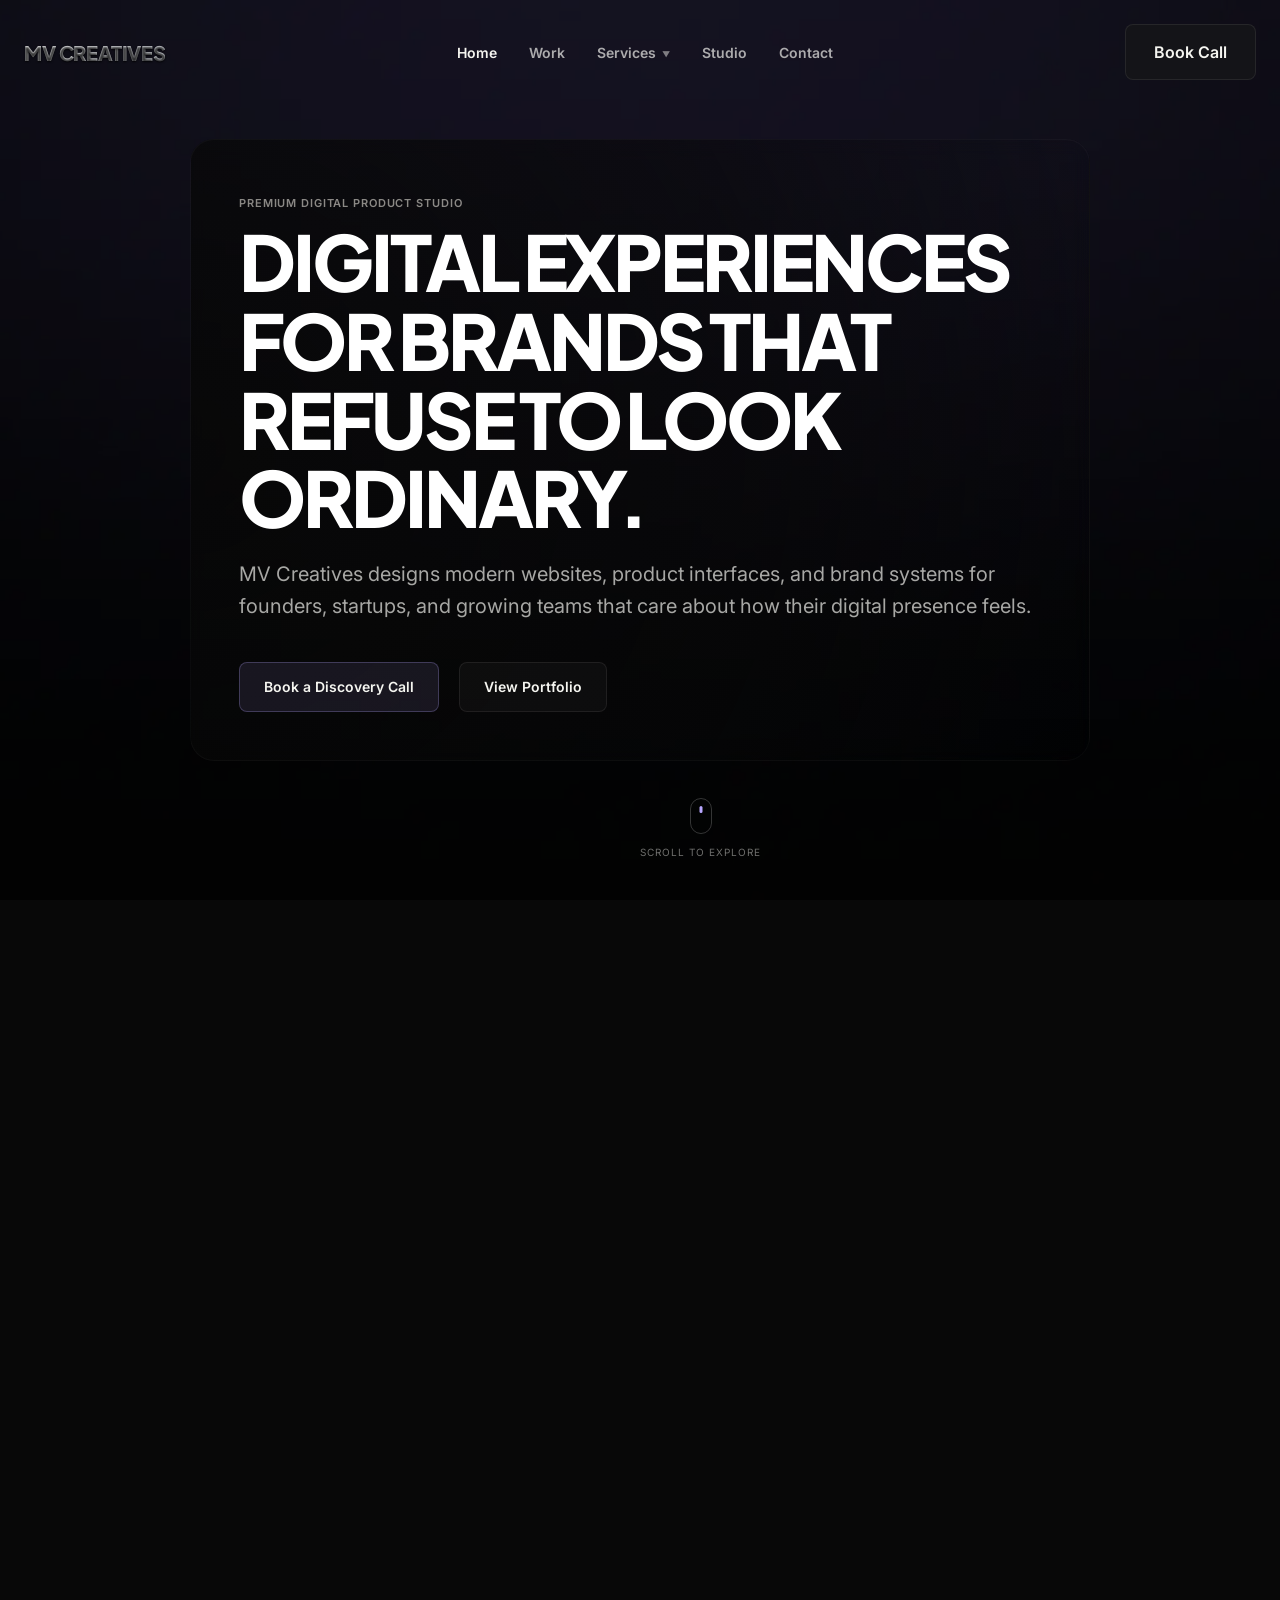
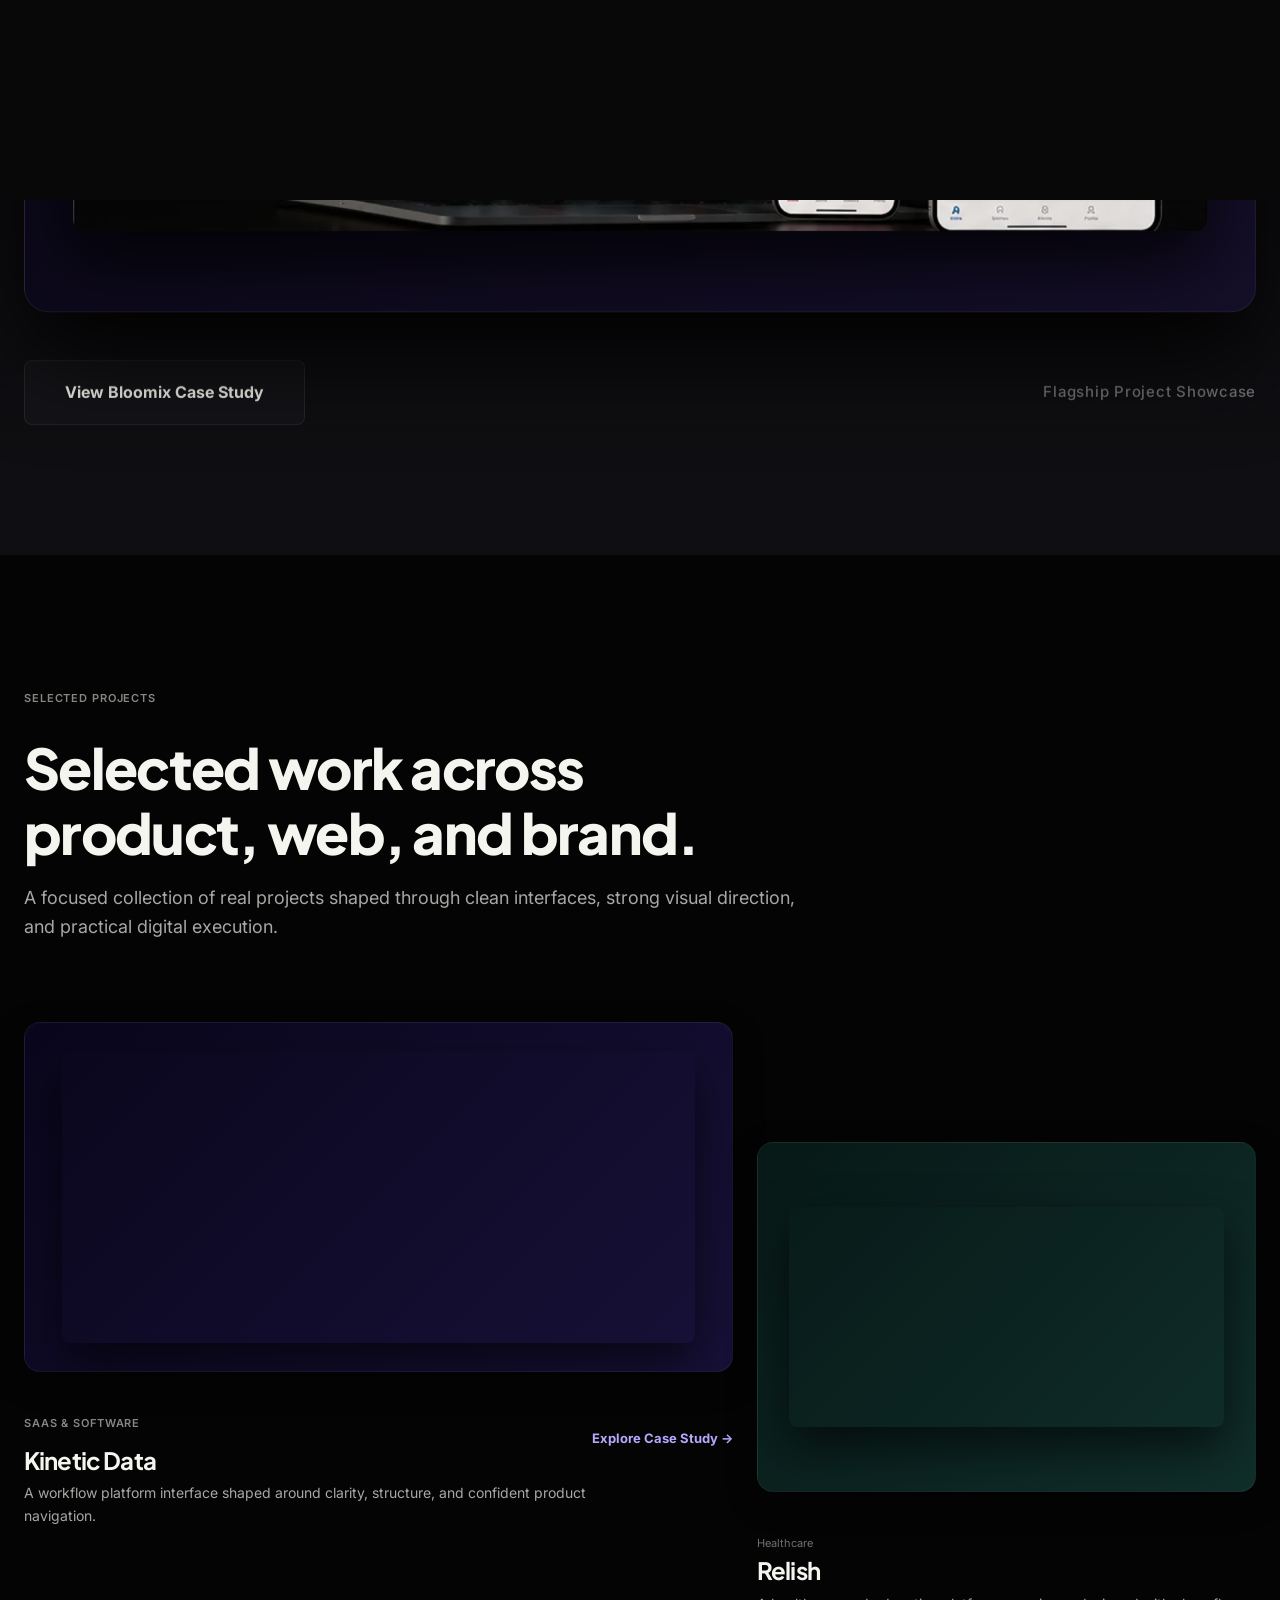
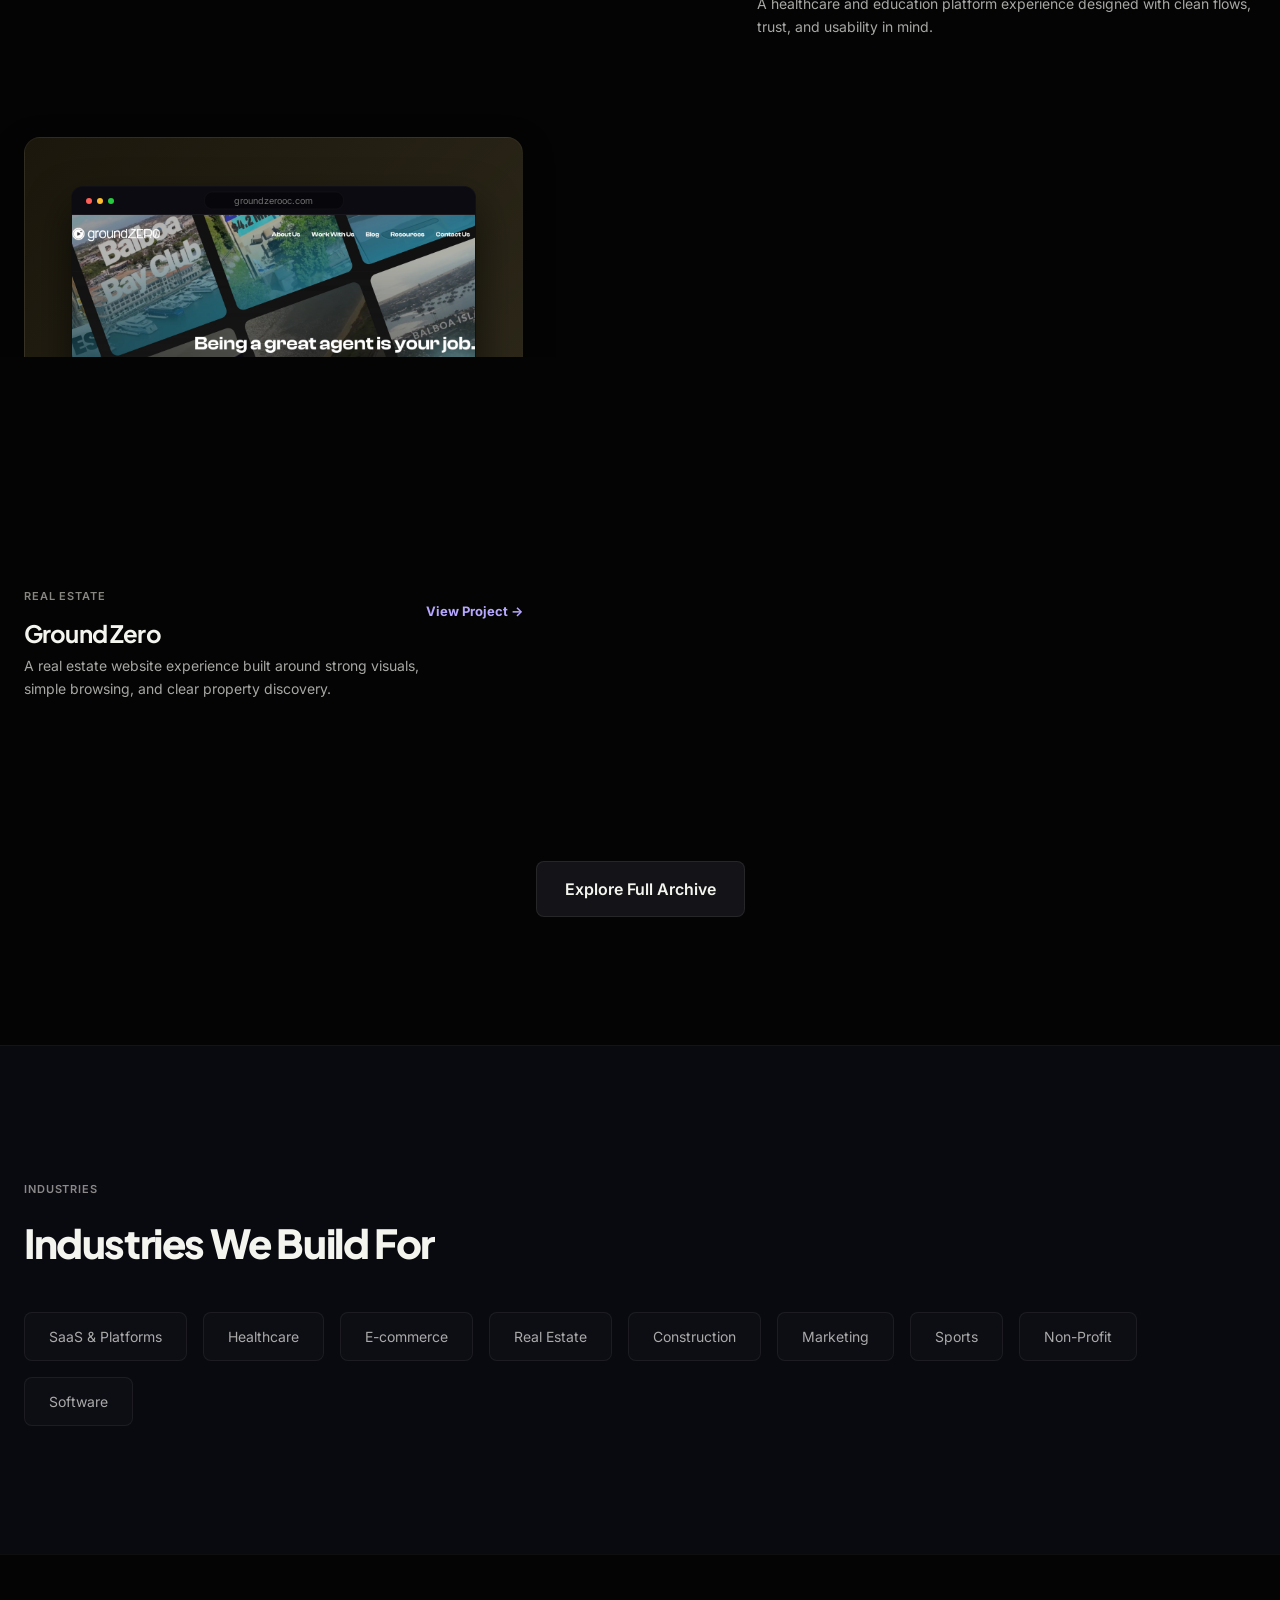
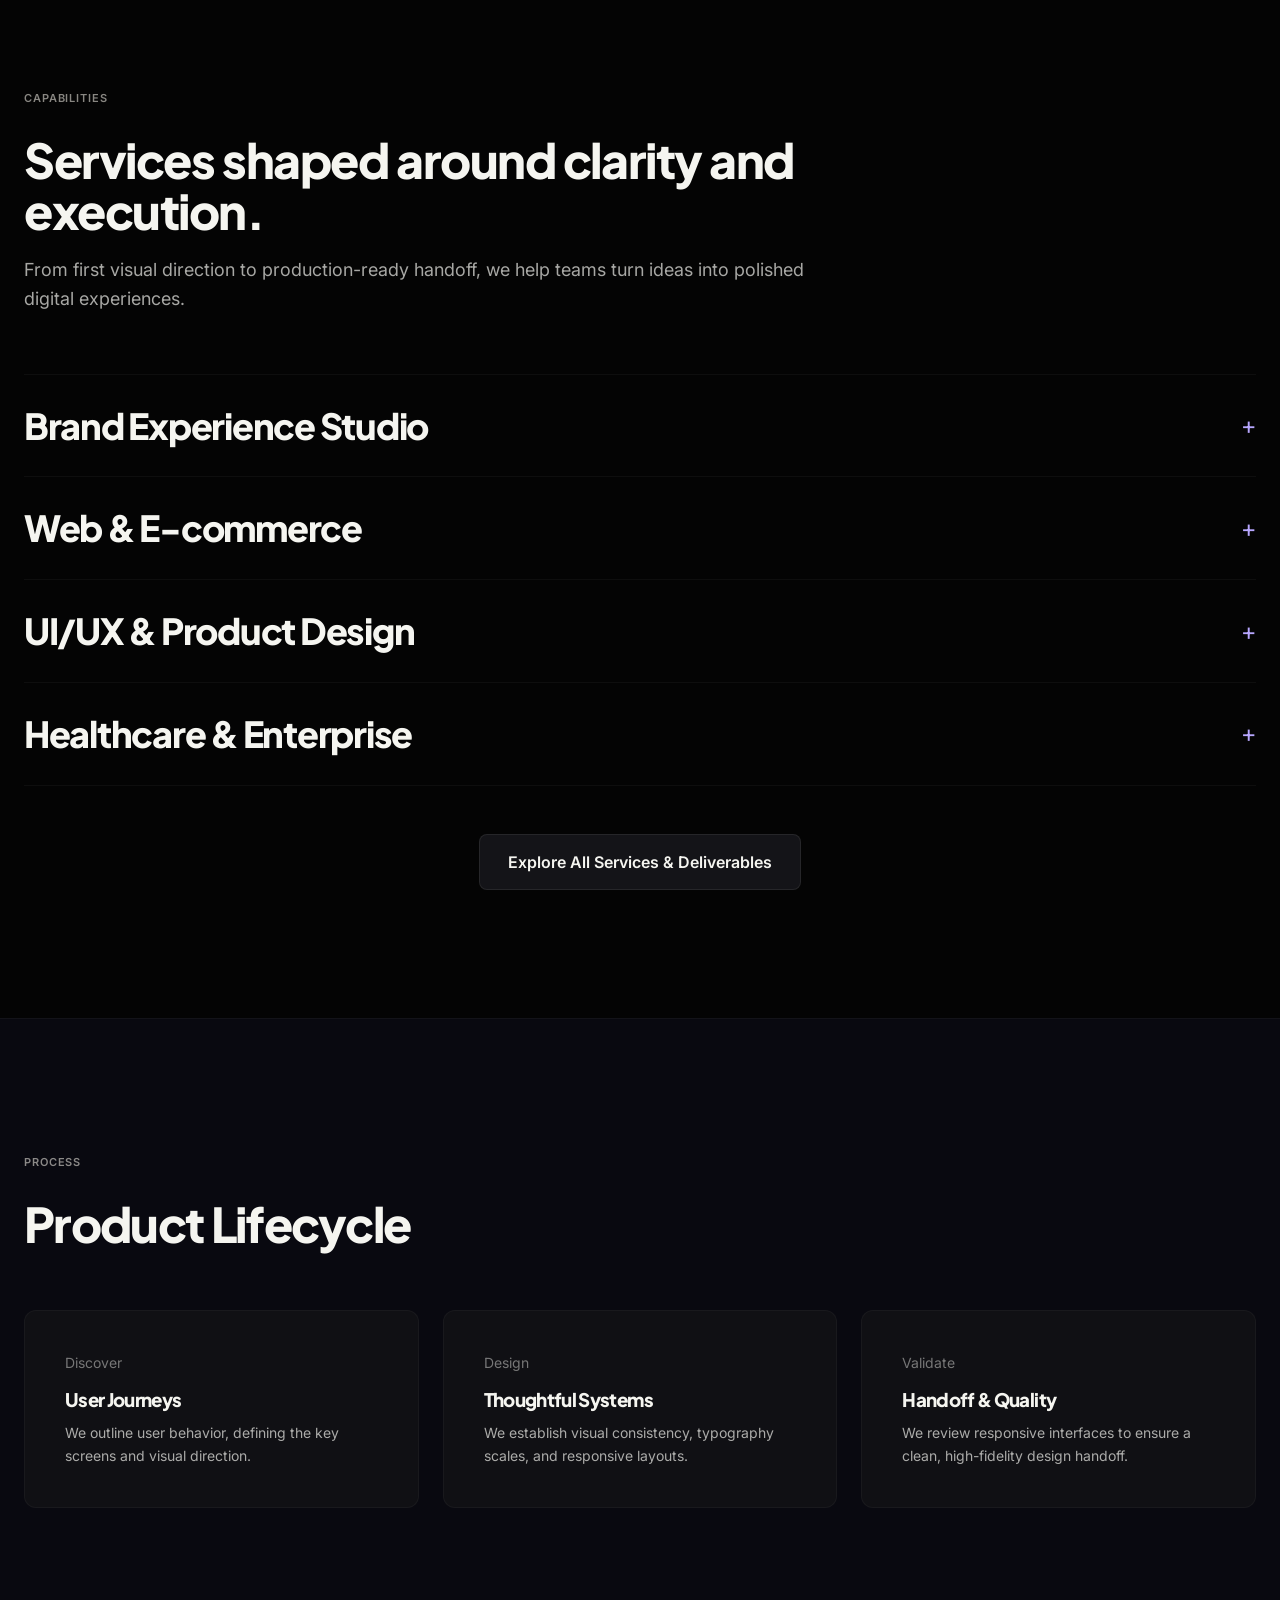
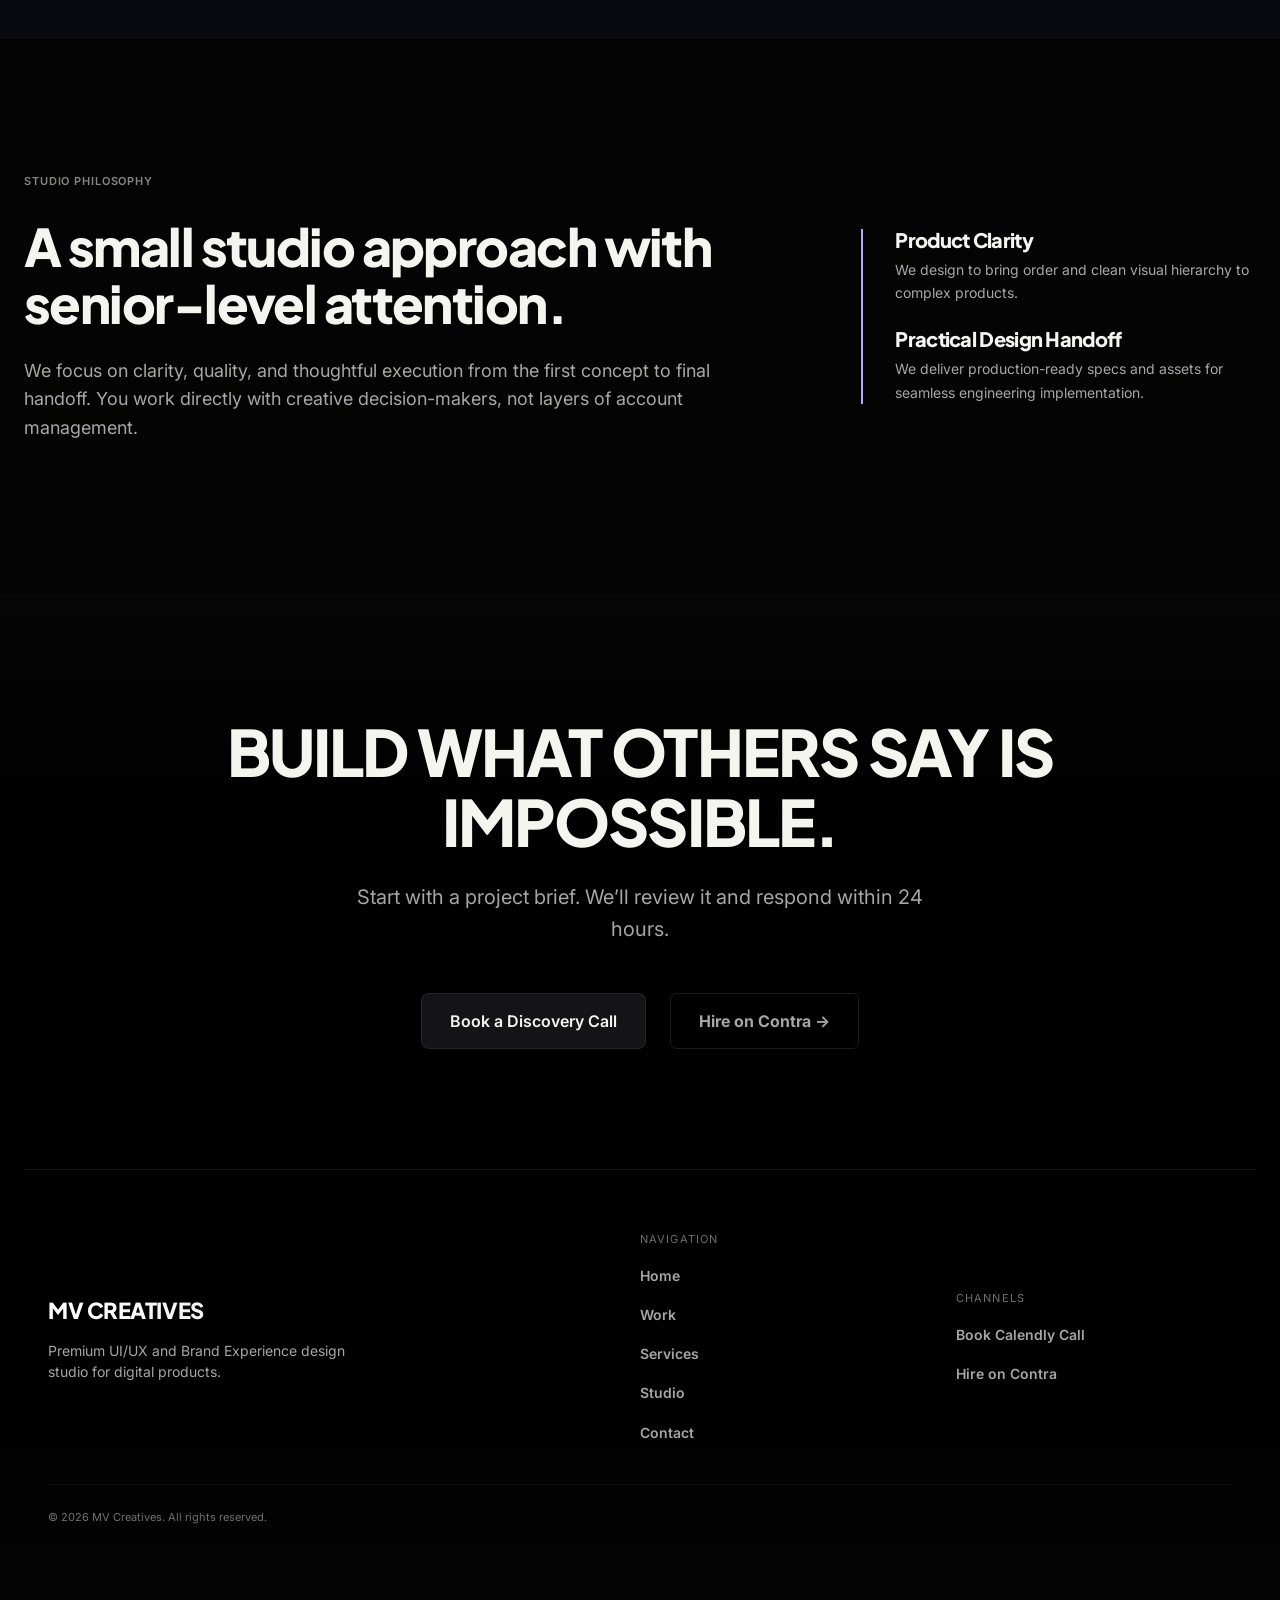
==== commit 25c1d70b: "Polished copywriting and visual terms across all HTML subpages" ====
--- a/index.html
+++ b/index.html
@@ -272,7 +272,7 @@
                   <span class="eyebrow-label">SaaS & Software</span>
                   <h3 style="font-size: 24px; margin-top: 4px; font-weight: 700;">Kinetic Data</h3>
                   <p style="margin-top: 8px; font-size: 14px; color: var(--text-secondary);">
-                    Visual consistency and responsive interfaces for a high-performance data platform.
+                    A workflow platform interface shaped around clarity, structure, and confident product navigation.
                   </p>
                 </div>
                 <div style="text-align: right; margin-top: 16px; white-space: nowrap;">
@@ -293,7 +293,7 @@
                   <span style="font-family: var(--font-mono); font-size: 11px; color: var(--text-muted); ">Healthcare</span>
                   <h3 style="font-size: 24px; margin-top: 4px; font-weight: 700; color: var(--text-primary);">Relish</h3>
                   <p style="margin-top: 8px; font-size: 14px; color: var(--text-secondary);">
-                    A clear user journey and polished interface design for a healthcare platform.
+                    A healthcare and education platform experience designed with clean flows, trust, and usability in mind.
                   </p>
                 </div>
               </div>
@@ -323,7 +323,7 @@
                   <span class="eyebrow-label">Real Estate</span>
                   <h3 style="font-size: 24px; margin-top: 4px; font-weight: 700;">Ground Zero</h3>
                   <p style="margin-top: 8px; font-size: 14px; color: var(--text-secondary);">
-                    Thoughtful brand systems and responsive interfaces designed for a premium real estate platform.
+                    A real estate website experience built around strong visuals, simple browsing, and clear property discovery.
                   </p>
                 </div>
                 <div style="text-align: right; margin-top: 16px; white-space: nowrap;">
@@ -394,7 +394,7 @@
               <span class="capability-icon">+</span>
             </button>
             <div class="capability-content" id="web-ecommerce">
-              <p style="margin-bottom: 16px; font-size: 16px;">High-conversion checkout layouts and responsive product catalogs optimized for direct transaction systems.</p>
+              <p style="margin-bottom: 16px; font-size: 16px;">Modern websites, clear user journeys, and responsive interfaces optimized for digital products.</p>
               <p style="font-size: 13px; color: var(--accent-hover);">Real Mapped Projects: Herbal Goodness, Wabi Baby, Monolith Construction, DADU Construction.</p>
             </div>
           </div>
@@ -469,7 +469,7 @@
             <span class="eyebrow-label" style="color: var(--accent-hover); font-weight: 700; letter-spacing: 0.15em; text-transform: uppercase;">Studio Philosophy</span>
             <h2 style="font-size: clamp(32px, 4.5vw, 52px); margin-top: 16px; margin-bottom: 24px; line-height: 1.1; font-weight: 800; letter-spacing: -0.03em;">A small studio approach with senior-level attention.</h2>
             <p style="font-size: 18px; color: var(--text-secondary); line-height: 1.6; margin-bottom: 24px;">
-              You work directly with creative decision-makers, not layers of account management. The focus stays on clarity, quality, and thoughtful execution.
+              We focus on clarity, quality, and thoughtful execution from the first concept to final handoff. You work directly with creative decision-makers, not layers of account management.
             </p>
           </div>
           <div style="grid-column: 9 / span 4; border-left: 2px solid var(--accent-primary); padding-left: 32px;">
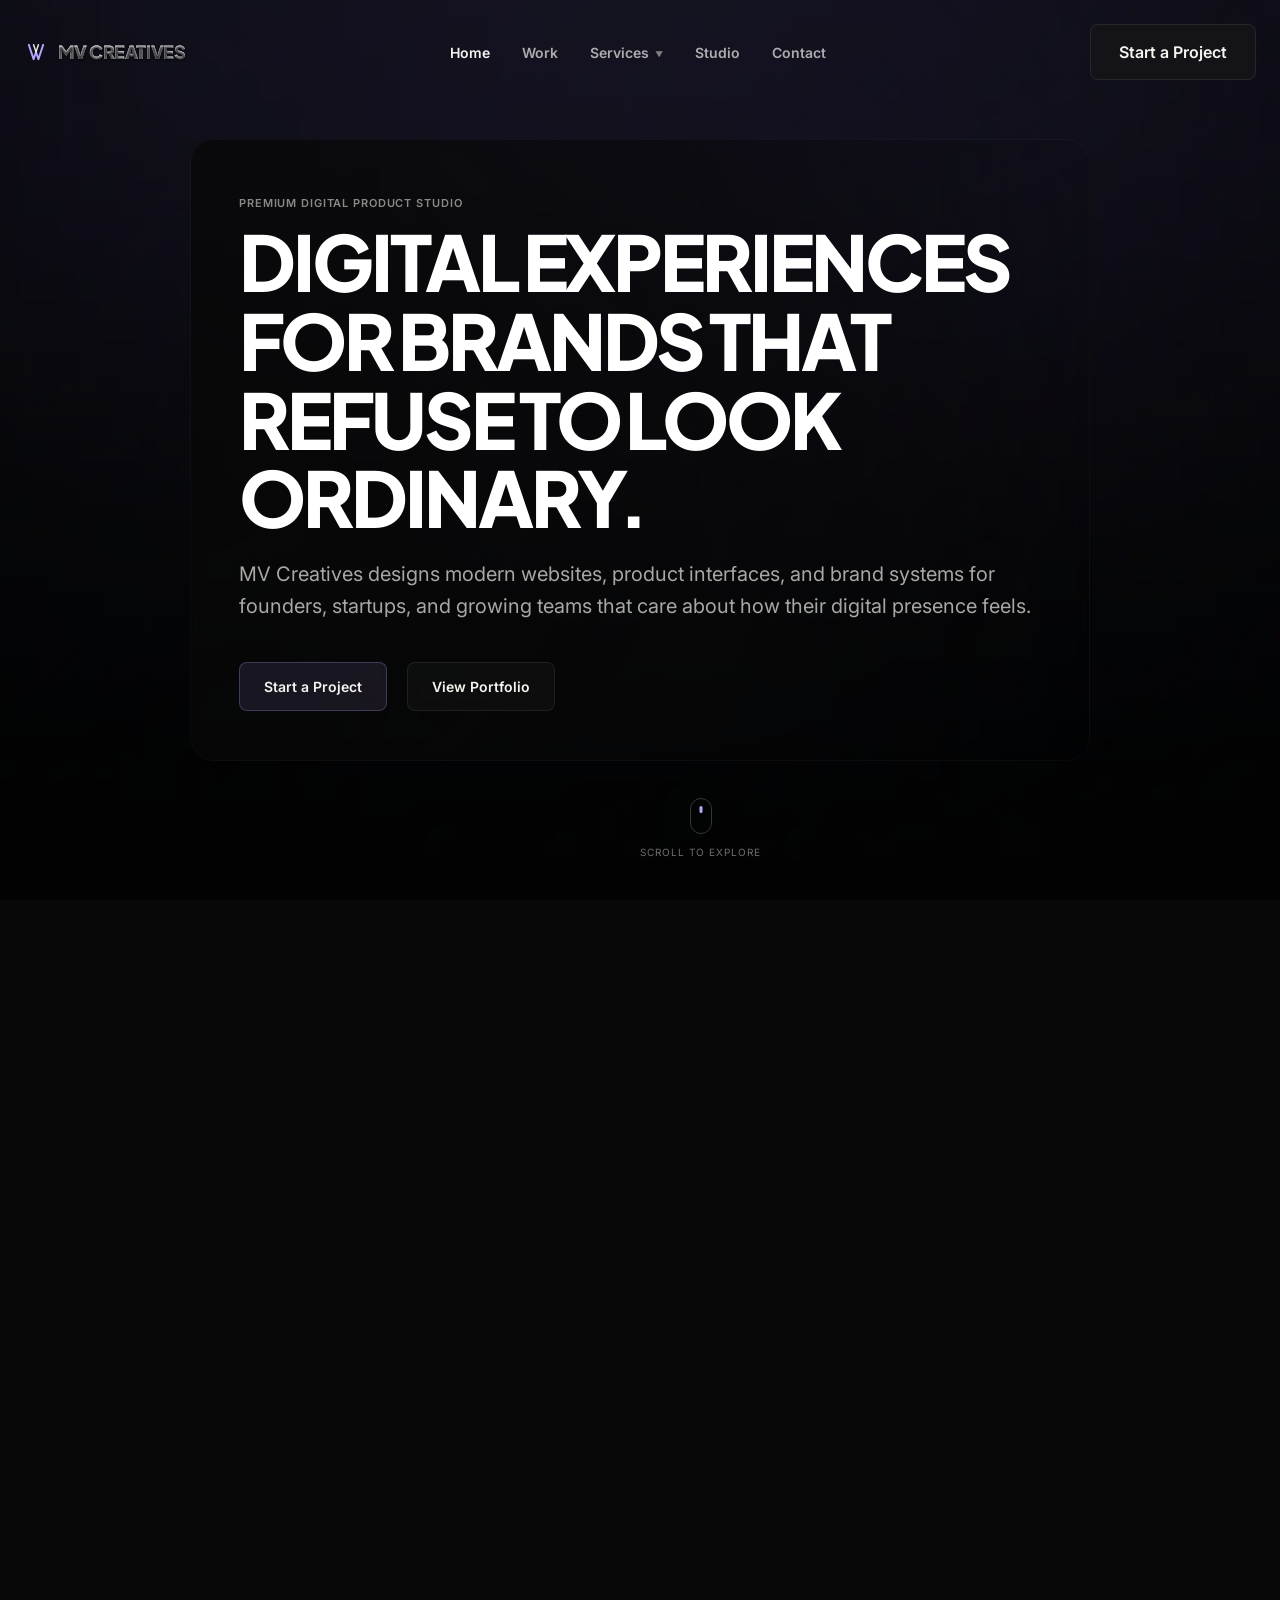
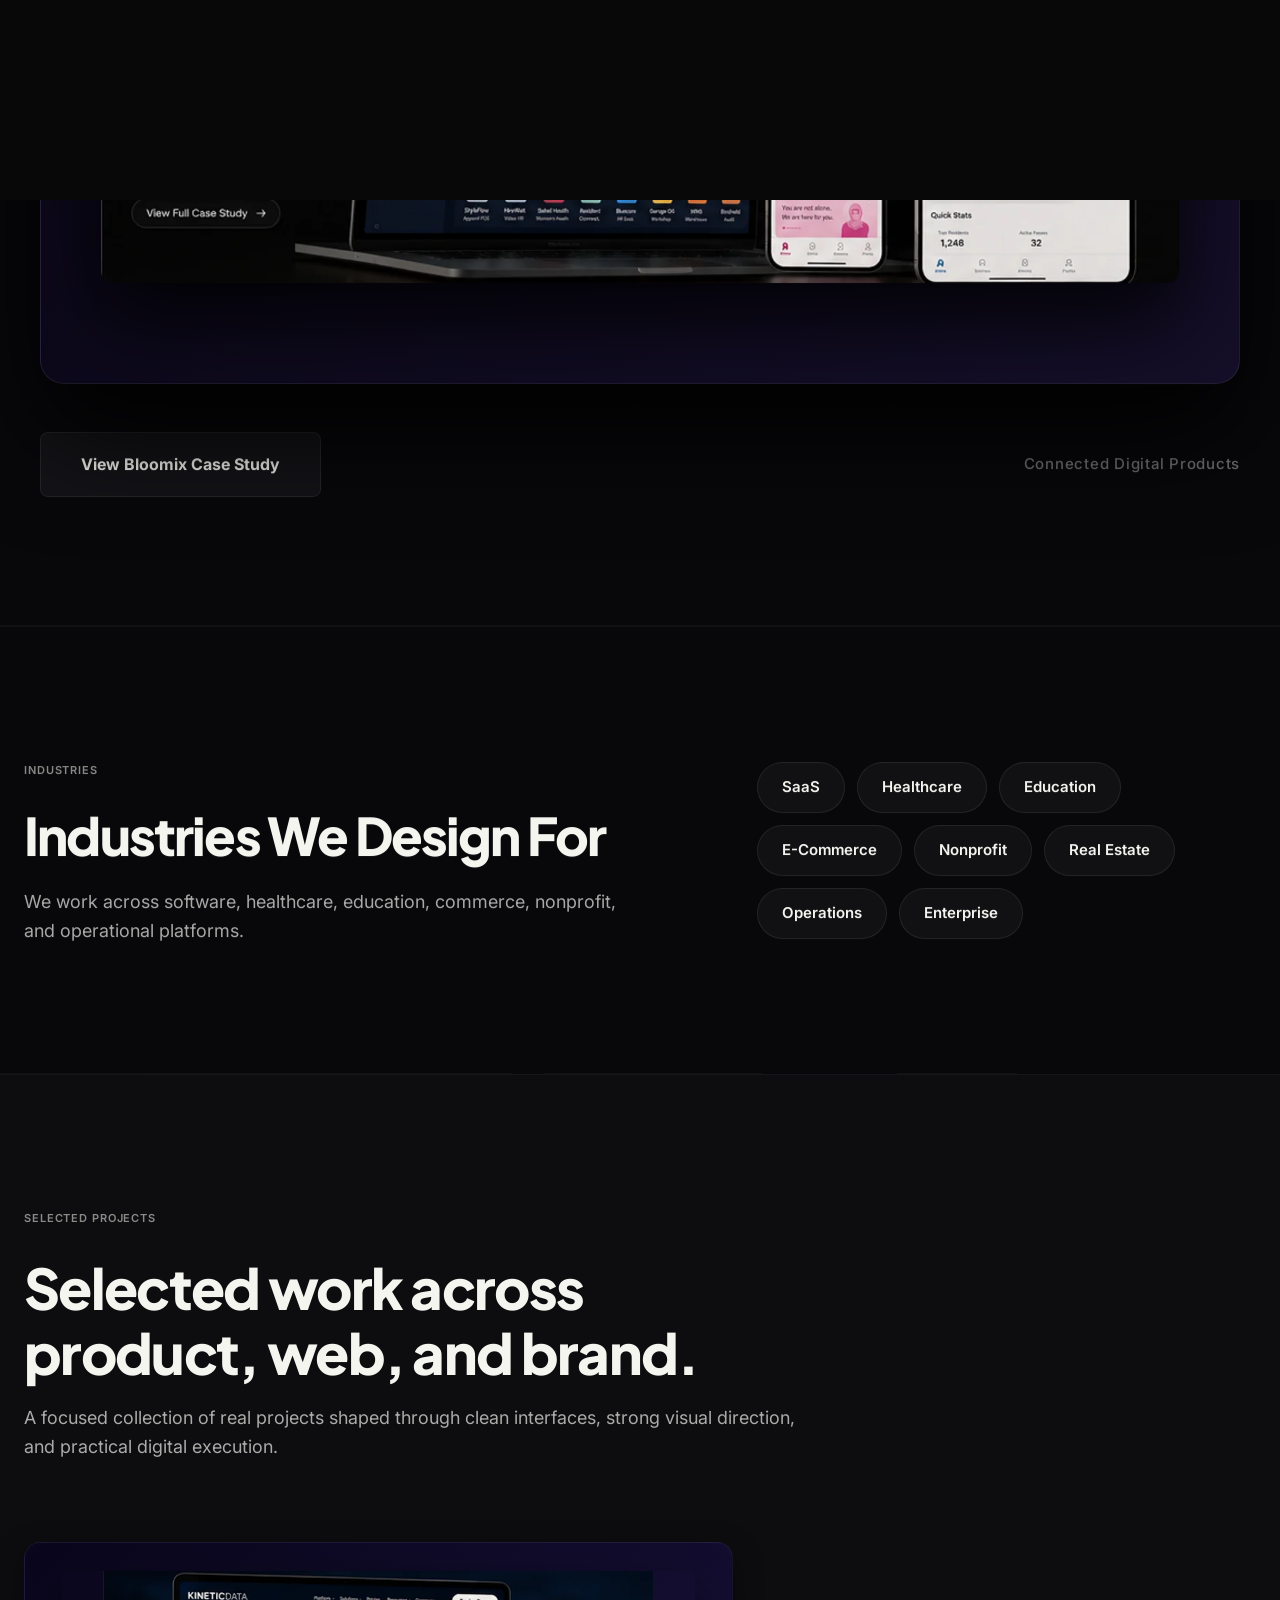
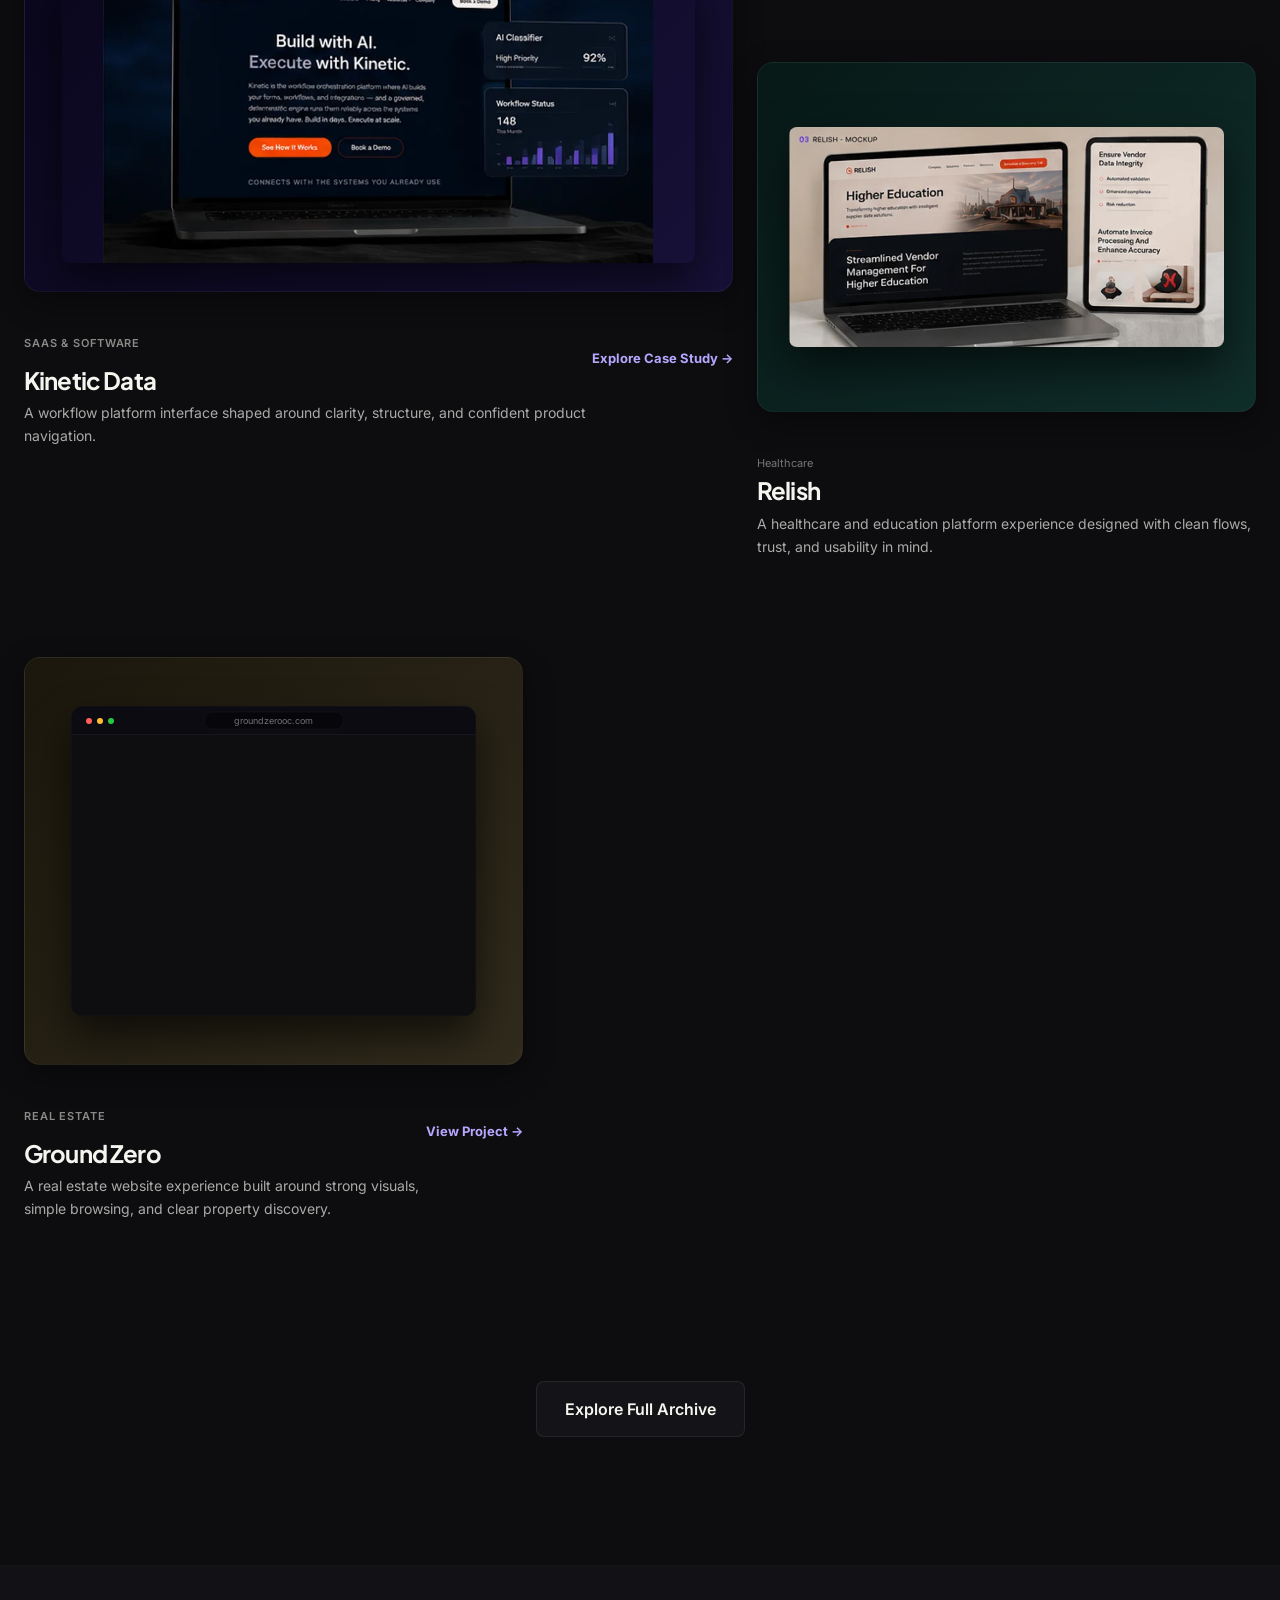
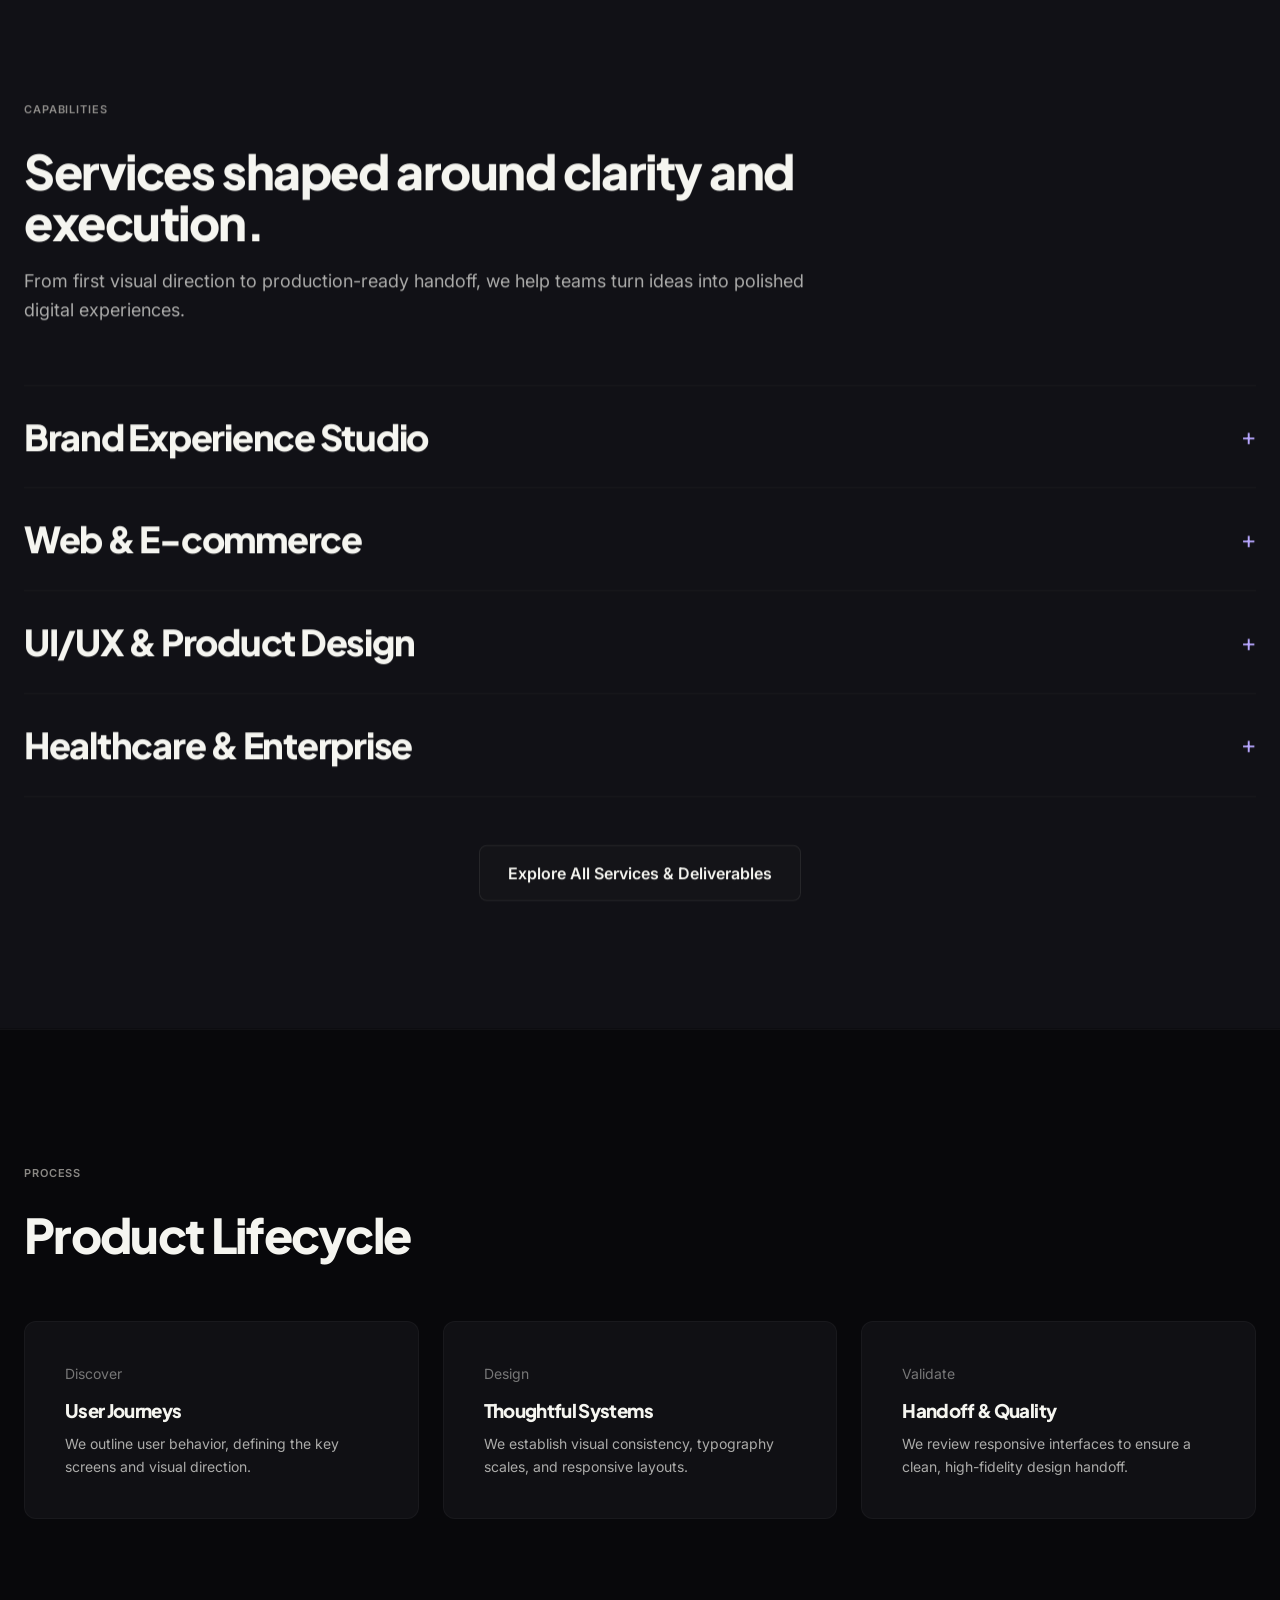
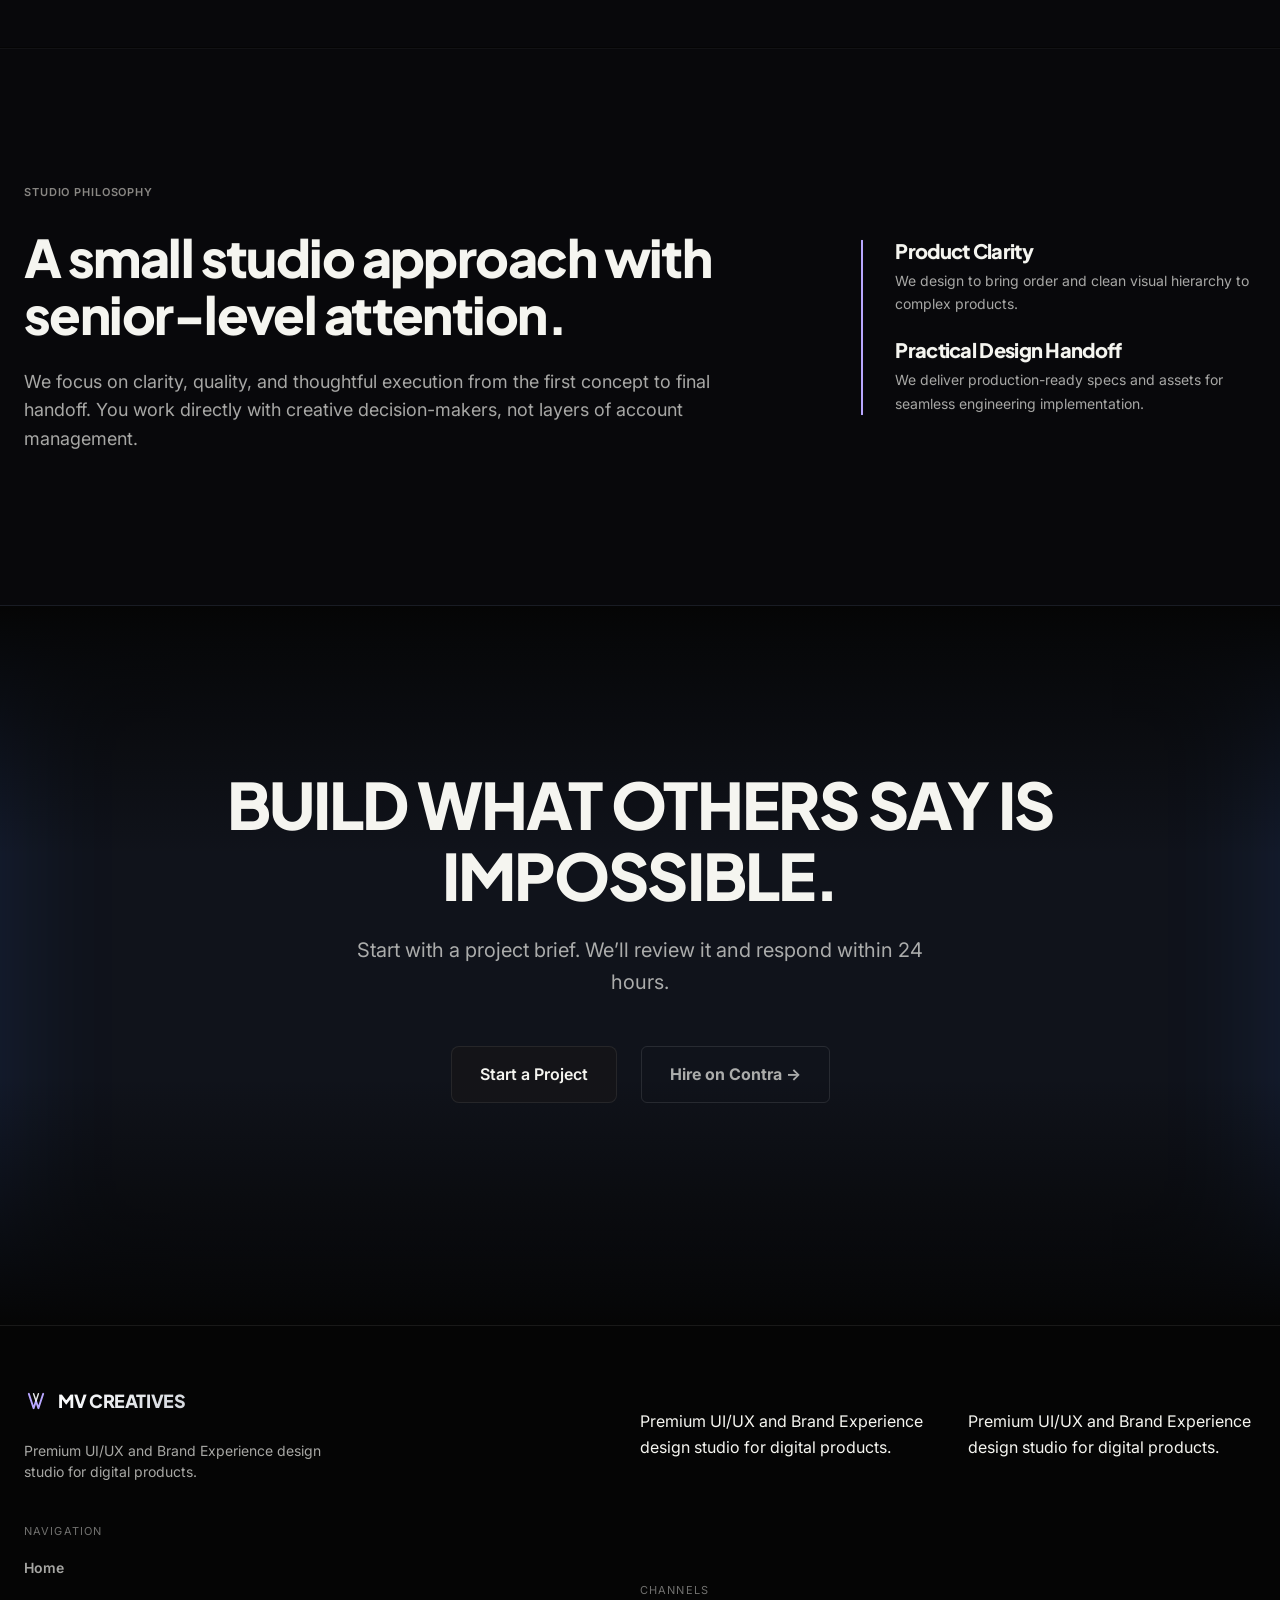
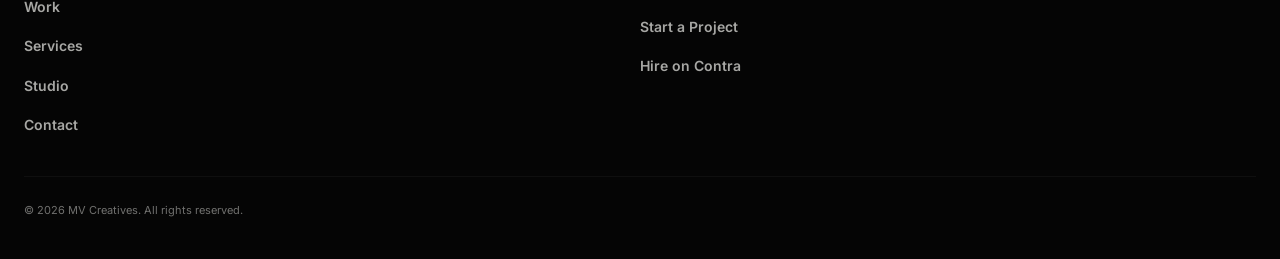
==== commit cb749a55: "design: final premium visual polish and agency refinement pass" ====
--- a/index.html
+++ b/index.html
@@ -43,7 +43,13 @@
   <!-- Global Navigation Header -->
   <header class="site-header header-entrance" id="main-header">
     <div class="container header-container">
-      <a href="./index.html" class="logotype" id="nav-logo">MV CREATIVES</a>
+      <a href="./index.html" class="logotype" id="nav-logo" style="display: flex; align-items: center; gap: 10px; text-decoration: none;">
+        <svg xmlns="http://www.w3.org/2000/svg" viewBox="0 0 100 100" width="24" height="24" style="display: block;">
+          <path d="M20 20 L40 80 L50 50 L60 80 L80 20" fill="none" stroke="var(--accent-primary)" stroke-width="8" stroke-linecap="round" stroke-linejoin="round" />
+          <path d="M40 20 L50 50 L60 20" fill="none" stroke="rgba(255,255,255,0.9)" stroke-width="6" stroke-linecap="round" stroke-linejoin="round" />
+        </svg>
+        <span style="font-family: var(--font-display); font-weight: 800; font-size: 18px; letter-spacing: -0.02em; background: linear-gradient(135deg, #FFF 0%, #D1D5DB 100%); -webkit-background-clip: text; -webkit-text-fill-color: transparent;">MV CREATIVES</span>
+      </a>
       
       <nav class="site-nav" id="desktop-nav" aria-label="Main navigation menu">
         <ul>
@@ -145,7 +151,7 @@
       </nav>
       
       <div class="header-cta">
-        <a href="https://calendly.com/mahamvohracontra/30min" target="_blank" class="btn-primary" id="header-cta-btn">Book Call</a>
+        <a href="./contact.html" class="btn-primary" id="header-cta-btn">Start a Project</a>
       </div>
       
       <button class="mobile-nav-toggle" aria-label="Toggle main navigation menu" aria-expanded="false" aria-controls="mobile-menu-drawer" id="nav-toggle-btn">
@@ -158,6 +164,13 @@
 
   <!-- Mobile Navigation Drawer -->
   <div class="mobile-drawer" id="mobile-menu-drawer" aria-label="Mobile navigation panel">
+    <div style="position: absolute; top: 30px; left: 24px; display: flex; align-items: center; gap: 10px;">
+      <svg xmlns="http://www.w3.org/2000/svg" viewBox="0 0 100 100" width="24" height="24" style="display: block;">
+        <path d="M20 20 L40 80 L50 50 L60 80 L80 20" fill="none" stroke="var(--accent-primary)" stroke-width="8" stroke-linecap="round" stroke-linejoin="round" />
+        <path d="M40 20 L50 50 L60 20" fill="none" stroke="rgba(255,255,255,0.9)" stroke-width="6" stroke-linecap="round" stroke-linejoin="round" />
+      </svg>
+      <span style="font-family: var(--font-display); font-weight: 800; font-size: 18px; letter-spacing: -0.02em; color: var(--text-primary);">MV CREATIVES</span>
+    </div>
     <ul>
       <li><a href="./index.html" class="active" id="mob-nav-home">Home</a></li>
       <li><a href="./work.html" id="mob-nav-work">Work</a></li>
@@ -176,7 +189,7 @@
       <li><a href="./studio.html" id="mob-nav-studio">Studio</a></li>
       <li><a href="./contact.html" id="mob-nav-contact">Contact</a></li>
     </ul>
-    <a href="https://calendly.com/mahamvohracontra/30min" target="_blank" class="btn-primary" style="text-align: center; width: 80%;" id="mob-cta-btn">Book Call</a>
+    <a href="./contact.html" class="btn-primary" style="text-align: center;" id="mob-cta-btn">Start a Project</a>
   </div>
 
   <main>
@@ -204,7 +217,7 @@
           </p>
           
           <div class="hero-ctas-reveal" style="display: flex; gap: 20px; flex-wrap: wrap;">
-            <a href="https://calendly.com/mahamvohracontra/30min" target="_blank" class="btn-glass btn-glass-primary" id="hero-primary-cta">Book a Discovery Call</a>
+            <a href="./contact.html" class="btn-glass btn-glass-primary" id="hero-primary-cta">Start a Project</a>
             <a href="#work-section" class="btn-glass" id="hero-secondary-cta">View Portfolio</a>
           </div>
         </div>
@@ -219,37 +232,65 @@
     </section>
 
     <!-- 02 FLAGSHIP SHOWCASE: Bloomix Full-Width Section -->
-    <section class="section-padding reveal-section" id="flagship-section" style="background: linear-gradient(180deg, rgba(8, 8, 8, 0.95) 0%, rgba(16, 16, 20, 0.98) 100%); border-top: 1px solid var(--border-light); border-bottom: 1px solid var(--border-light); position: relative; z-index: 2;">
-      <div class="container" style="max-width: 1400px;">
-        <div style="margin-bottom: 48px;">
-          <span class="eyebrow-label" style="color: var(--accent-hover); font-weight: 700; letter-spacing: 0.15em; text-transform: uppercase;">Flagship Project</span>
-          <h2 style="font-size: clamp(36px, 6vw, 72px); font-weight: 800; line-height: 1.05; margin-top: 16px; margin-bottom: 24px; letter-spacing: -0.03em;">Bloomix Unified Solutions Hub</h2>
-          <p style="font-size: clamp(18px, 2.5vw, 22px); color: var(--text-secondary); line-height: 1.6; max-width: 950px; margin: 0;">
+    <section class="section-padding reveal-section" id="flagship-section" style="background: #08080B; border-top: 1px solid var(--border-light); border-bottom: 1px solid var(--border-light); position: relative; z-index: 2;">
+      <div class="container" style="max-width: 1520px; padding: 0 40px;">
+        <div style="margin-bottom: 60px; max-width: 1000px;">
+          <h2 style="font-size: clamp(38px, 6vw, 80px); font-weight: 800; line-height: 1.05; margin-bottom: 24px; letter-spacing: -0.035em;">Bloomix Unified Solutions Hub</h2>
+          <p style="font-size: clamp(18px, 2.6vw, 24px); color: var(--text-secondary); line-height: 1.5; margin: 0; font-weight: 400;">
             A multi-product platform experience designed to bring several business tools into one clear, connected interface.
           </p>
-          <div style="display: flex; gap: 12px; flex-wrap: wrap; margin-top: 24px;">
-            <span style="background: rgba(255, 255, 255, 0.05); border: 1px solid rgba(255, 255, 255, 0.08); padding: 8px 16px; border-radius: 100px; font-size: 13px; color: var(--text-secondary); font-weight: 500;">Product Design</span>
-            <span style="background: rgba(255, 255, 255, 0.05); border: 1px solid rgba(255, 255, 255, 0.08); padding: 8px 16px; border-radius: 100px; font-size: 13px; color: var(--text-secondary); font-weight: 500;">SaaS Interface</span>
-            <span style="background: rgba(255, 255, 255, 0.05); border: 1px solid rgba(255, 255, 255, 0.08); padding: 8px 16px; border-radius: 100px; font-size: 13px; color: var(--text-secondary); font-weight: 500;">Design System</span>
-            <span style="background: rgba(255, 255, 255, 0.05); border: 1px solid rgba(255, 255, 255, 0.08); padding: 8px 16px; border-radius: 100px; font-size: 13px; color: var(--text-secondary); font-weight: 500;">Responsive Experience</span>
+          <div style="display: flex; gap: 12px; flex-wrap: wrap; margin-top: 28px;">
+            <span style="background: rgba(255, 255, 255, 0.04); border: 1px solid rgba(255, 255, 255, 0.08); padding: 8px 16px; border-radius: 100px; font-size: 13px; color: var(--text-secondary); font-weight: 500;">Product Design</span>
+            <span style="background: rgba(255, 255, 255, 0.04); border: 1px solid rgba(255, 255, 255, 0.08); padding: 8px 16px; border-radius: 100px; font-size: 13px; color: var(--text-secondary); font-weight: 500;">SaaS Interface</span>
+            <span style="background: rgba(255, 255, 255, 0.04); border: 1px solid rgba(255, 255, 255, 0.08); padding: 8px 16px; border-radius: 100px; font-size: 13px; color: var(--text-secondary); font-weight: 500;">Design System</span>
+            <span style="background: rgba(255, 255, 255, 0.04); border: 1px solid rgba(255, 255, 255, 0.08); padding: 8px 16px; border-radius: 100px; font-size: 13px; color: var(--text-secondary); font-weight: 500;">Responsive Experience</span>
           </div>
         </div>
 
         <a href="./case-study-bloomix.html" style="display: block; text-decoration: none;">
-          <div class="mockup-container flagship-mockup-hover" style="background: linear-gradient(135deg, #090615 0%, #150f29 100%); padding: 80px 48px; display: flex; align-items: center; justify-content: center; border-radius: 24px; overflow: hidden; border: 1px solid rgba(255, 255, 255, 0.08); box-shadow: 0 40px 100px rgba(0,0,0,0.95); transition: all var(--transition-default);">
-            <img src="./screenshot_bloomix.webp" alt="Bloomix Flagship Platform Layout" style="width: 100%; height: auto; max-height: 85vh; object-fit: contain; border-radius: 12px; box-shadow: 0 30px 70px rgba(0,0,0,0.8); transition: transform 0.5s cubic-bezier(0.25, 1, 0.5, 1);" srcset="./screenshot_bloomix-480w.webp 480w, ./screenshot_bloomix-768w.webp 768w, ./screenshot_bloomix.webp 1024w" sizes="90vw" width="1024" height="655" decoding="async" loading="eager" fetchpriority="high">
+          <div class="mockup-container flagship-mockup-hover" style="background: linear-gradient(135deg, #090615 0%, #150f29 100%); padding: 100px 60px; display: flex; align-items: center; justify-content: center; border-radius: 24px; overflow: hidden; border: 1px solid rgba(255, 255, 255, 0.08); box-shadow: 0 45px 110px rgba(0,0,0,0.95); transition: all var(--transition-default);">
+            <img src="./screenshot_bloomix.webp" alt="Bloomix Flagship Platform Layout" style="width: 100%; height: auto; max-height: 90vh; object-fit: contain; border-radius: 12px; box-shadow: 0 35px 80px rgba(0,0,0,0.85); transition: transform 0.5s cubic-bezier(0.25, 1, 0.5, 1);" srcset="./screenshot_bloomix-480w.webp 480w, ./screenshot_bloomix-768w.webp 768w, ./screenshot_bloomix.webp 1024w" sizes="90vw" width="1024" height="655" decoding="async" loading="eager" fetchpriority="high">
           </div>
         </a>
 
         <div style="margin-top: 48px; display: flex; justify-content: space-between; align-items: center; flex-wrap: wrap; gap: 24px;">
           <a href="./case-study-bloomix.html" class="btn btn-primary" style="padding: 18px 40px; font-size: 16px; font-weight: 700; border-radius: 8px;">View Bloomix Case Study</a>
-          <span style="font-family: var(--font-body); font-size: 15px; color: var(--text-muted); font-weight: 500; letter-spacing: 0.05em;">Flagship Project Showcase</span>
-        </div>
-      </div>
-    </section>
+          <span style="font-family: var(--font-body); font-size: 15px; color: var(--text-muted); font-weight: 500; letter-spacing: 0.05em;">Connected Digital Products</span>
+        </div>
+      </div>
+    </section>
+
+
+    <!-- INDUSTRIES: Visual-First Categories -->
+    <section class="section-padding reveal-section" style="border-top: 1px solid var(--border-light); background: #08080B; position: relative; z-index: 2;" id="industries-section">
+      <div class="container">
+        <div class="grid-12" style="align-items: center; gap: 40px 24px;">
+          <div style="grid-column: 1 / span 6;">
+            <span class="eyebrow-label" style="color: var(--accent-hover); font-weight: 700; letter-spacing: 0.15em; text-transform: uppercase;">Industries</span>
+            <h2 style="font-size: clamp(32px, 4.5vw, 52px); margin-top: 16px; margin-bottom: 24px; line-height: 1.1; font-weight: 800; letter-spacing: -0.035em;">Industries We Design For</h2>
+            <p style="font-size: 18px; color: var(--text-secondary); line-height: 1.6; margin: 0;">
+              We work across software, healthcare, education, commerce, nonprofit, and operational platforms.
+            </p>
+          </div>
+          <div style="grid-column: 8 / span 5;">
+            <div style="display: flex; gap: 12px; flex-wrap: wrap;">
+              <span style="background: rgba(255, 255, 255, 0.04); border: 1px solid rgba(255, 255, 255, 0.08); padding: 12px 24px; border-radius: 100px; font-size: 15px; color: var(--text-primary); font-weight: 600;">SaaS</span>
+              <span style="background: rgba(255, 255, 255, 0.04); border: 1px solid rgba(255, 255, 255, 0.08); padding: 12px 24px; border-radius: 100px; font-size: 15px; color: var(--text-primary); font-weight: 600;">Healthcare</span>
+              <span style="background: rgba(255, 255, 255, 0.04); border: 1px solid rgba(255, 255, 255, 0.08); padding: 12px 24px; border-radius: 100px; font-size: 15px; color: var(--text-primary); font-weight: 600;">Education</span>
+              <span style="background: rgba(255, 255, 255, 0.04); border: 1px solid rgba(255, 255, 255, 0.08); padding: 12px 24px; border-radius: 100px; font-size: 15px; color: var(--text-primary); font-weight: 600;">E-Commerce</span>
+              <span style="background: rgba(255, 255, 255, 0.04); border: 1px solid rgba(255, 255, 255, 0.08); padding: 12px 24px; border-radius: 100px; font-size: 15px; color: var(--text-primary); font-weight: 600;">Nonprofit</span>
+              <span style="background: rgba(255, 255, 255, 0.04); border: 1px solid rgba(255, 255, 255, 0.08); padding: 12px 24px; border-radius: 100px; font-size: 15px; color: var(--text-primary); font-weight: 600;">Real Estate</span>
+              <span style="background: rgba(255, 255, 255, 0.04); border: 1px solid rgba(255, 255, 255, 0.08); padding: 12px 24px; border-radius: 100px; font-size: 15px; color: var(--text-primary); font-weight: 600;">Operations</span>
+              <span style="background: rgba(255, 255, 255, 0.04); border: 1px solid rgba(255, 255, 255, 0.08); padding: 12px 24px; border-radius: 100px; font-size: 15px; color: var(--text-primary); font-weight: 600;">Enterprise</span>
+            </div>
+          </div>
+        </div>
+      </div>
+    </section>
+
 
     <!-- 03 SELECTED PROJECTS: Offset Grid -->
-    <section class="section-padding selected-work-section reveal-section" id="work-section" style="background: rgba(5, 5, 5, 0.82); backdrop-filter: blur(12px); -webkit-backdrop-filter: blur(12px); position: relative; z-index: 2;">
+    <section class="section-padding selected-work-section reveal-section" id="work-section" style="background: #0D0D10; position: relative; z-index: 2;">
       <div class="container">
         <div style="margin-bottom: 80px; max-width: 800px;">
           <span class="eyebrow-label" style="color: var(--accent-hover); font-weight: 700; letter-spacing: 0.15em; text-transform: uppercase;">Selected Projects</span>
@@ -341,29 +382,10 @@
       </div>
     </section>
 
-    <!-- 03 INDUSTRIES: Visual-First Categories -->
-    <section class="section-padding reveal-section" style="border-top: 1px solid var(--border-light); background: rgba(12, 12, 20, 0.82); backdrop-filter: blur(12px); -webkit-backdrop-filter: blur(12px); position: relative; z-index: 2;" id="industries-section">
-      <div class="container">
-        <div style="margin-bottom: 48px;">
-          <span class="eyebrow-label">Industries</span>
-          <h2 style="font-size: clamp(28px, 4vw, 40px); margin-top: 12px;">Industries We Build For</h2>
-        </div>
-        <div class="industries-tags-grid">
-          <span class="industry-tag">SaaS & Platforms</span>
-          <span class="industry-tag">Healthcare</span>
-          <span class="industry-tag">E-commerce</span>
-          <span class="industry-tag">Real Estate</span>
-          <span class="industry-tag">Construction</span>
-          <span class="industry-tag">Marketing</span>
-          <span class="industry-tag">Sports</span>
-          <span class="industry-tag">Non-Profit</span>
-          <span class="industry-tag">Software</span>
-        </div>
-      </div>
-    </section>
+    
 
     <!-- 04 CAPABILITIES: Mapped Portfolio Index -->
-    <section class="section-padding reveal-section" style="border-top: 1px solid var(--border-light); background: rgba(5, 5, 5, 0.82); backdrop-filter: blur(12px); -webkit-backdrop-filter: blur(12px); position: relative; z-index: 2;" id="capabilities-section">
+    <section class="section-padding reveal-section" style="border-top: 1px solid var(--border-light); background: #111116; position: relative; z-index: 2;" id="capabilities-section">
       <div class="container">
         <div style="margin-bottom: 60px; max-width: 800px;">
           <span class="eyebrow-label" style="color: var(--accent-hover); font-weight: 700; letter-spacing: 0.15em; text-transform: uppercase;">Capabilities</span>
@@ -430,7 +452,7 @@
     </section>
 
     <!-- 05 PROCESS: Real Layout Storytelling -->
-    <section class="section-padding reveal-section" style="border-top: 1px solid var(--border-light); background: rgba(12, 12, 20, 0.82); backdrop-filter: blur(12px); -webkit-backdrop-filter: blur(12px); position: relative; z-index: 2;" id="process-section">
+    <section class="section-padding reveal-section" style="border-top: 1px solid var(--border-light); background: #08080B; position: relative; z-index: 2;" id="process-section">
       <div class="container">
         <div style="margin-bottom: 60px;">
           <span class="eyebrow-label">Process</span>
@@ -462,7 +484,7 @@
     </section>
 
     <!-- 06 WHY MV: Real Value Drivers -->
-    <section class="section-padding reveal-section" style="border-top: 1px solid var(--border-light); background: rgba(5, 5, 5, 0.82); backdrop-filter: blur(12px); -webkit-backdrop-filter: blur(12px); position: relative; z-index: 2;" id="why-mv-section">
+    <section class="section-padding reveal-section" style="border-top: 1px solid var(--border-light); background: #08080B; position: relative; z-index: 2;" id="why-mv-section">
       <div class="container">
         <div class="grid-12" style="align-items: center;">
           <div style="grid-column: 1 / span 7;">
@@ -483,7 +505,7 @@
     </section>
 
     <!-- 07 CONTACT CTA & UNIFIED FOOTER -->
-    <section class="final-video-cta" id="final-cta" style="position: relative; z-index: 2;">
+    <section class="final-video-cta" id="final-cta" style="background: #10131B; box-shadow: inset 0 0 120px rgba(59, 130, 246, 0.15); position: relative; z-index: 2;">
       <video class="final-video-cta__bg" autoplay loop muted playsinline preload="auto" src="./videos/cta-bg.mp4"></video>
       <div class="final-video-cta__fade final-video-cta__fade--top"></div>
       <div class="final-video-cta__fade final-video-cta__fade--bottom"></div>
@@ -493,13 +515,27 @@
         <p>Start with a project brief. We’ll review it and respond within 24 hours.</p>
 
         <div class="final-video-cta__actions">
-          <a href="https://calendly.com/mahamvohracontra/30min" target="_blank" class="btn btn-primary">Book a Discovery Call</a>
+          <a href="./contact.html" class="btn btn-primary">Start a Project</a>
           <a href="https://contra.com/maham_vohra_?referralExperimentNid=DEFAULT_REFERRAL_PROGRAM&referrerUsername=maham_vohra_" target="_blank" class="btn btn-secondary" style="border: 1px solid rgba(255,255,255,0.1); padding: 14px 28px; border-radius: 6px;">Hire on Contra →</a>
         </div>
 
-        <footer class="final-footer">
+        
+      </div>
+    </section>
+
+  <footer class="final-footer" style="background-color: #050505; position: relative; z-index: 10; border-top: 1px solid rgba(255, 255, 255, 0.08);">
           <div class="footer-brand">
-            <span class="logo">MV CREATIVES</span>
+            <div style="display: flex; align-items: center; gap: 10px; margin-bottom: 12px;">
+              <svg xmlns="http://www.w3.org/2000/svg" viewBox="0 0 100 100" width="24" height="24" style="display: block;">
+                <path d="M20 20 L40 80 L50 50 L60 80 L80 20" fill="none" stroke="var(--accent-primary)" stroke-width="8" stroke-linecap="round" stroke-linejoin="round" />
+                <path d="M40 20 L50 50 L60 20" fill="none" stroke="rgba(255,255,255,0.9)" stroke-width="6" stroke-linecap="round" stroke-linejoin="round" />
+              </svg>
+              <span class="logo" style="margin: 0; font-family: var(--font-display); font-weight: 800; font-size: 18px; letter-spacing: -0.02em; color: var(--text-primary);">MV CREATIVES</span>
+            </div>
+            <span class="tagline">Premium UI/UX and Brand Experience design studio for digital products.</span>
+          </div>
+            <span class="tagline">Premium UI/UX and Brand Experience design studio for digital products.</span>
+          </div>
             <span class="tagline">Premium UI/UX and Brand Experience design studio for digital products.</span>
           </div>
           <div class="footer-nav">
@@ -512,15 +548,13 @@
           </div>
           <div class="footer-links">
             <span class="footer-title">Channels</span>
-            <a href="https://calendly.com/mahamvohracontra/30min" target="_blank">Book Calendly Call</a>
+            <a href="./contact.html">Start a Project</a>
             <a href="https://contra.com/maham_vohra_?referralExperimentNid=DEFAULT_REFERRAL_PROGRAM&referrerUsername=maham_vohra_" target="_blank">Hire on Contra</a>
           </div>
           <div class="footer-bottom">
             <p>© 2026 MV Creatives. All rights reserved.</p>
           </div>
         </footer>
-      </div>
-    </section>
 
   </main>
 
--- a/index.css
+++ b/index.css
@@ -2279,3 +2279,75 @@
 .flagship-mockup-hover:hover img {
   transform: scale(1.015) !important;
 }
+
+/* ==========================================================================
+   SERVICES GRID & PREMIUM HOVER STATES
+   ========================================================================== */
+.services-list-grid {
+  display: grid;
+  grid-template-columns: repeat(4, 1fr);
+  gap: 32px;
+  margin-top: 40px;
+}
+
+.mini-service-card {
+  background-color: var(--bg-card);
+  border: 1px solid var(--border-light);
+  border-radius: 12px;
+  padding: 32px;
+  transition: border-color var(--transition-fast), transform var(--transition-fast), box-shadow var(--transition-fast);
+  display: flex;
+  flex-direction: column;
+  justify-content: space-between;
+  text-decoration: none;
+  height: 100%;
+  box-sizing: border-box;
+}
+
+.mini-service-card:hover {
+  border-color: var(--accent-primary);
+  box-shadow: 0 10px 30px rgba(184, 167, 255, 0.08);
+  transform: translateY(-4px);
+}
+
+.mini-service-card h3 {
+  font-size: 20px;
+  font-weight: 700;
+  margin-top: 0;
+  margin-bottom: 12px;
+  color: var(--text-primary);
+}
+
+.mini-service-card p {
+  font-size: 14px;
+  color: var(--text-secondary);
+  line-height: 1.6;
+  margin: 0;
+}
+
+.mini-service-card .learn-more {
+  margin-top: 24px;
+  font-family: var(--font-mono);
+  font-size: 12px;
+  color: var(--accent-primary);
+  font-weight: 600;
+  transition: color var(--transition-fast);
+  display: inline-block;
+}
+
+.mini-service-card:hover .learn-more {
+  color: var(--text-primary);
+}
+
+@media (max-width: 1023px) {
+  .services-list-grid {
+    grid-template-columns: repeat(2, 1fr);
+  }
+}
+
+@media (max-width: 767px) {
+  .services-list-grid {
+    grid-template-columns: 1fr;
+    gap: 20px;
+  }
+}
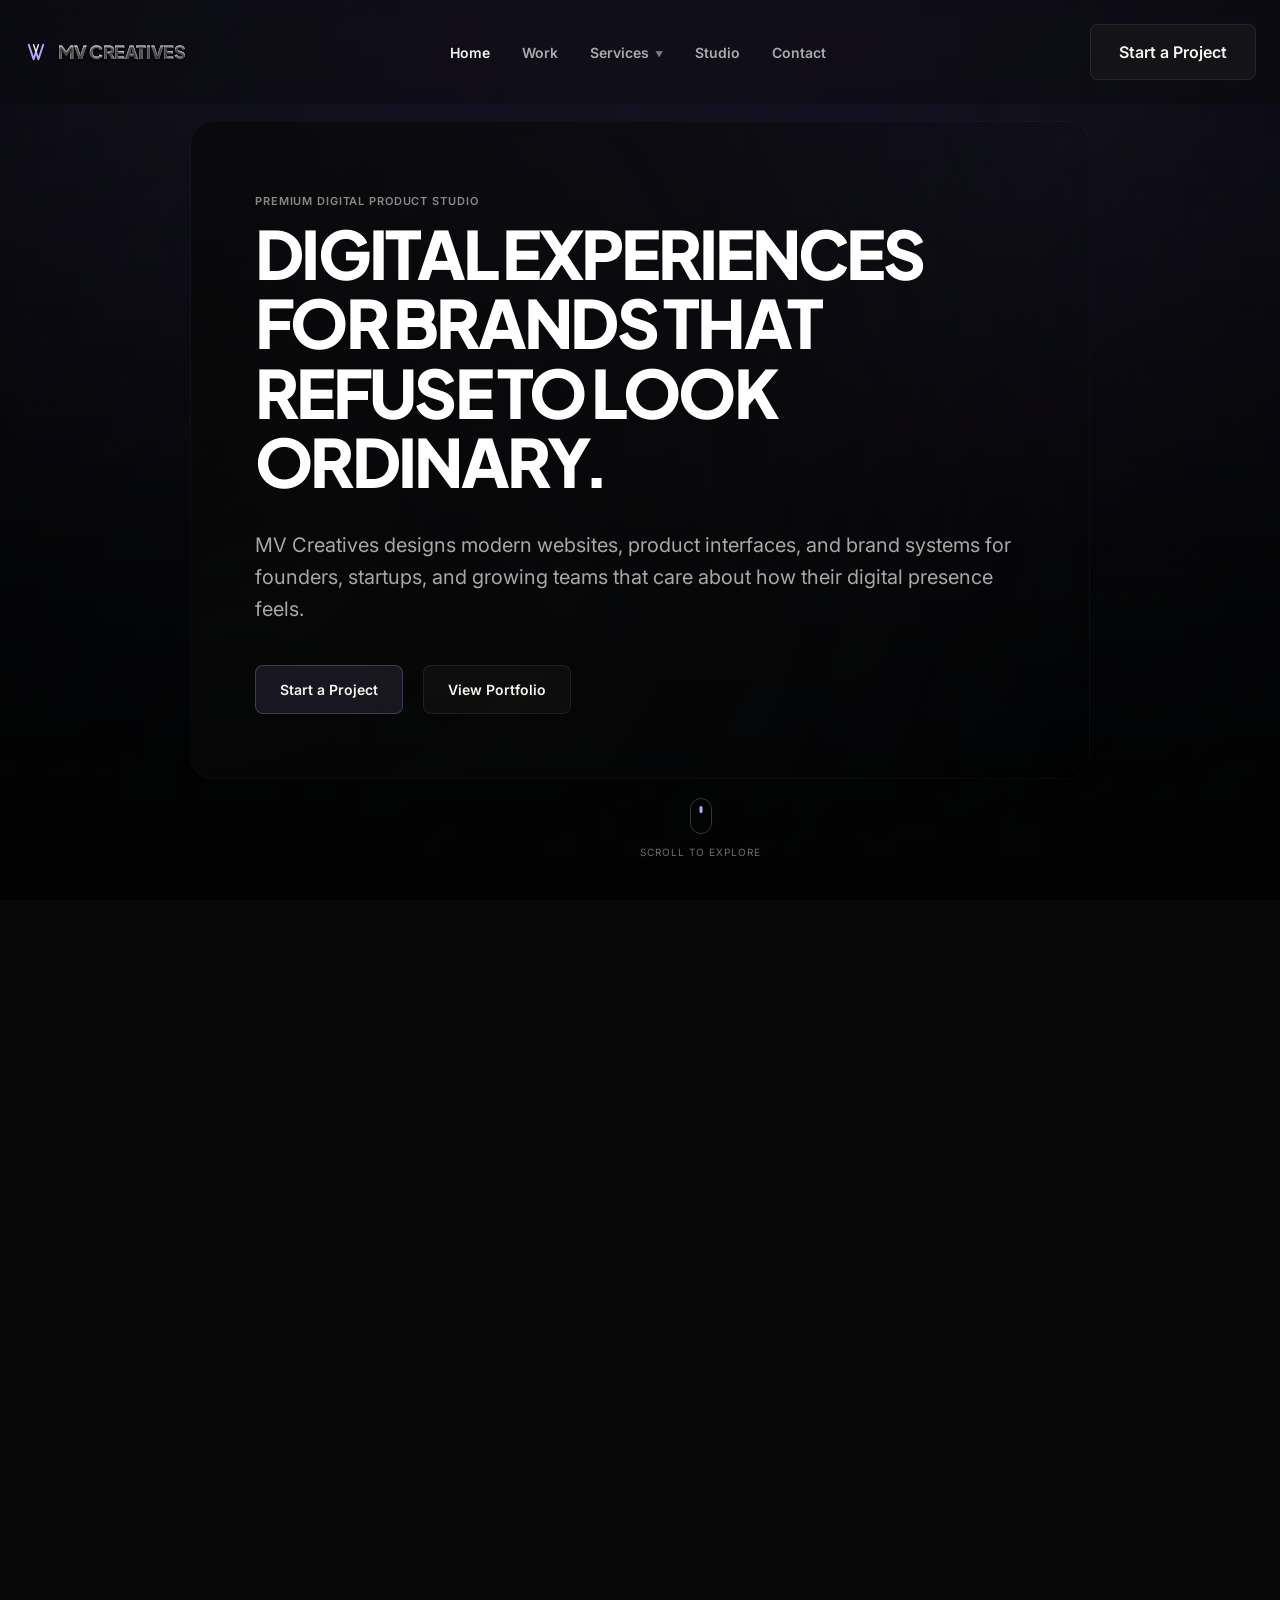
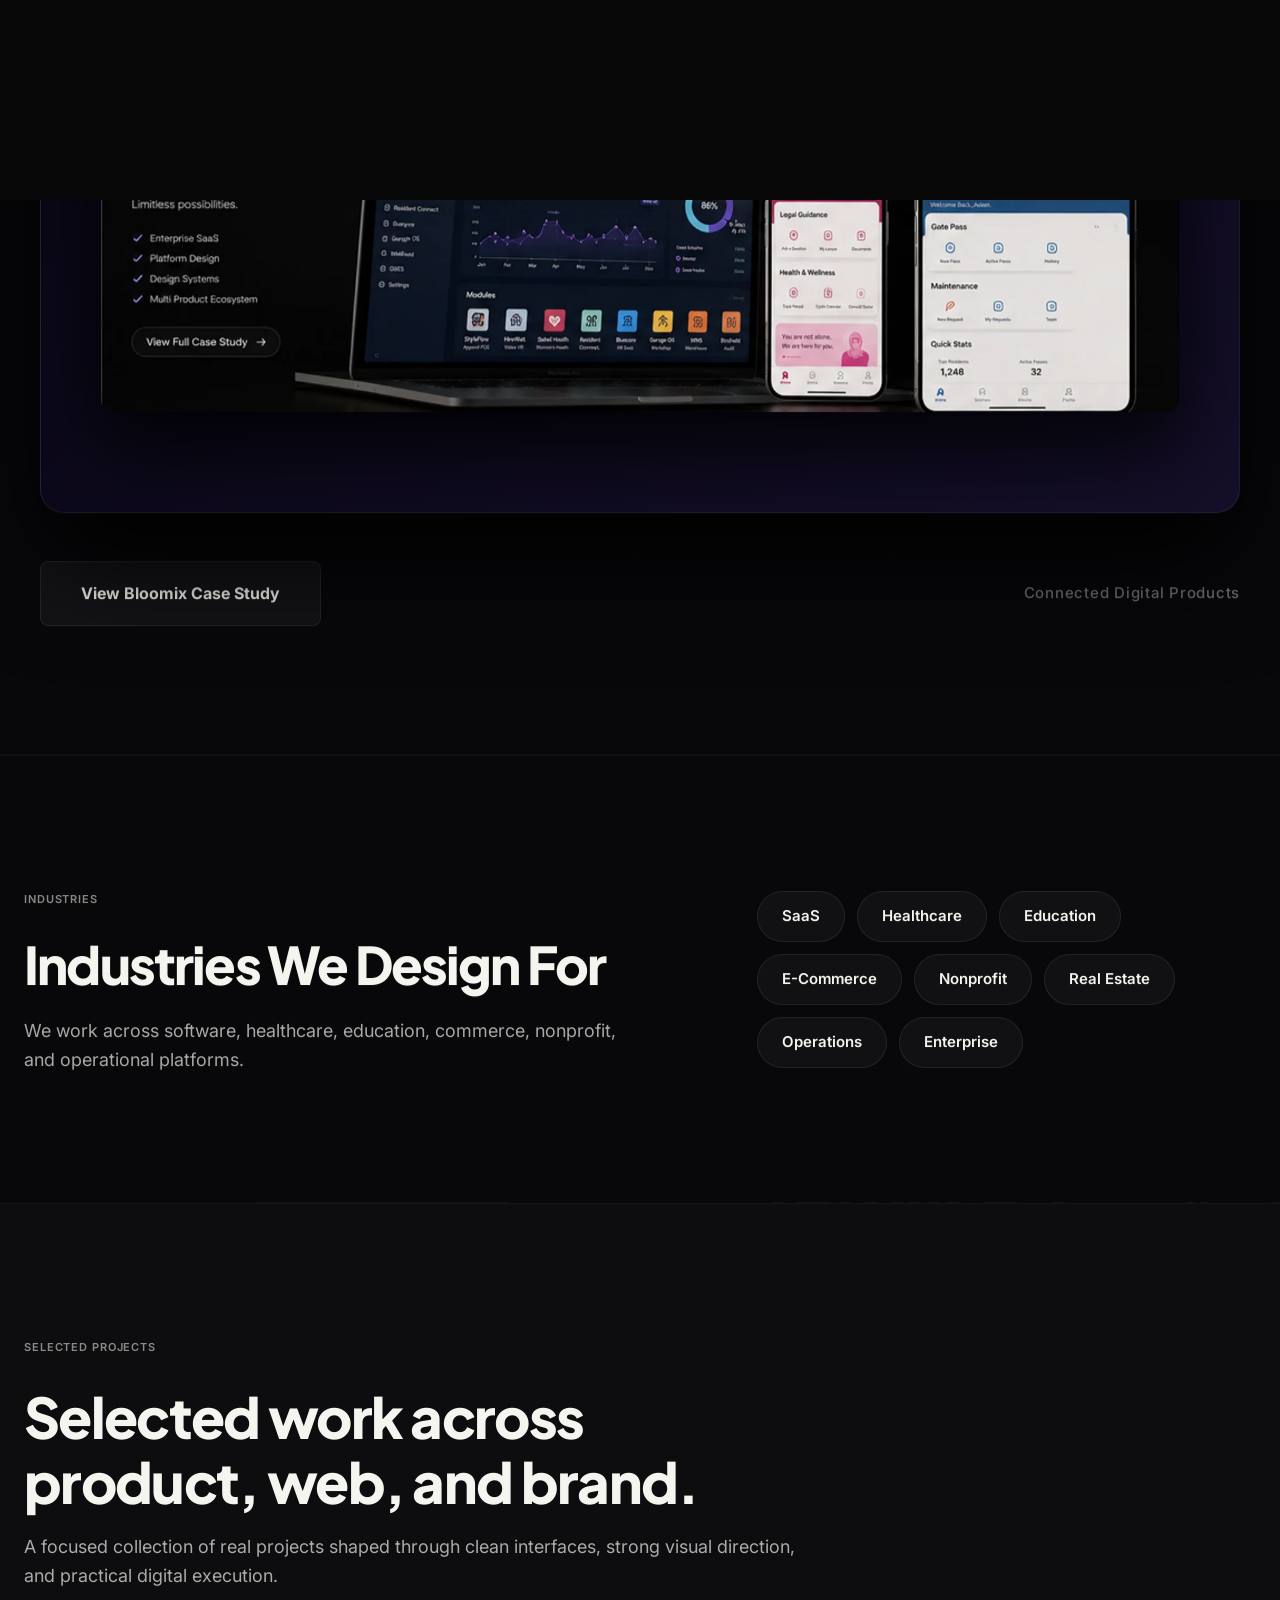
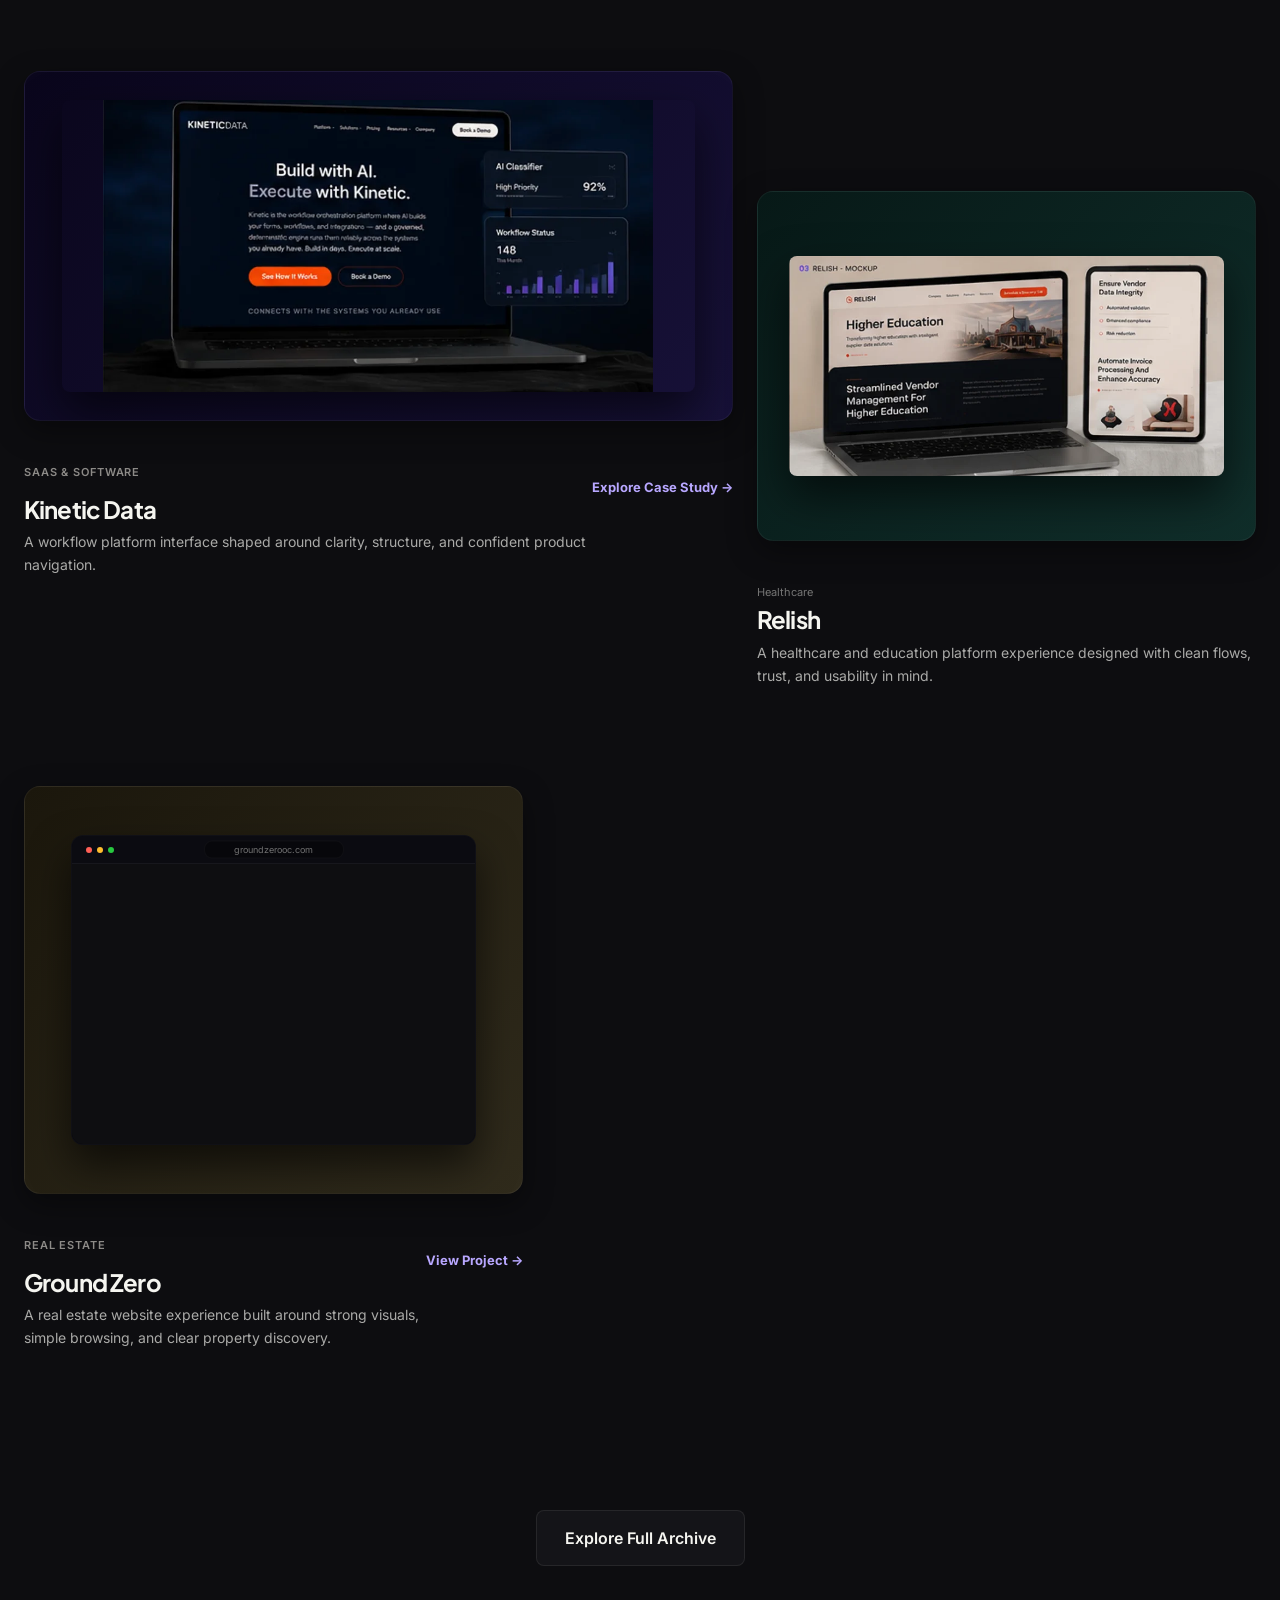
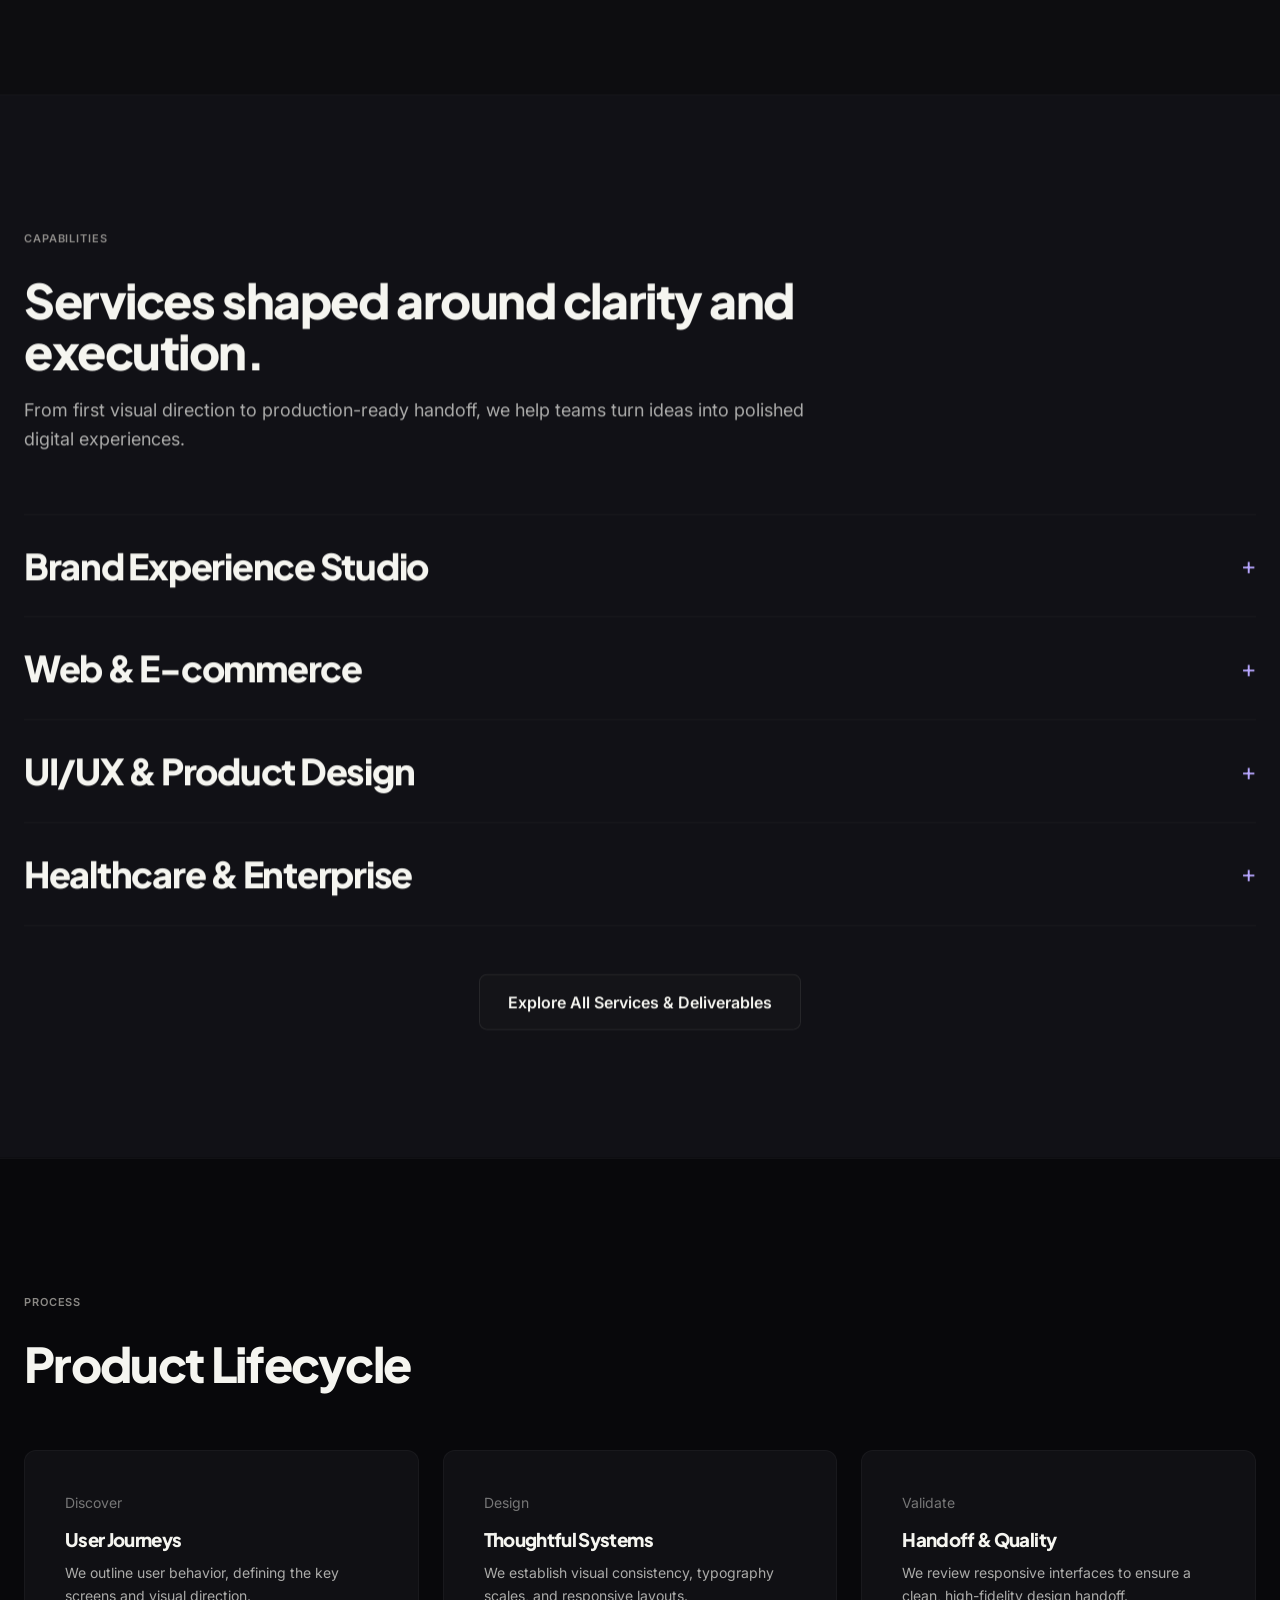
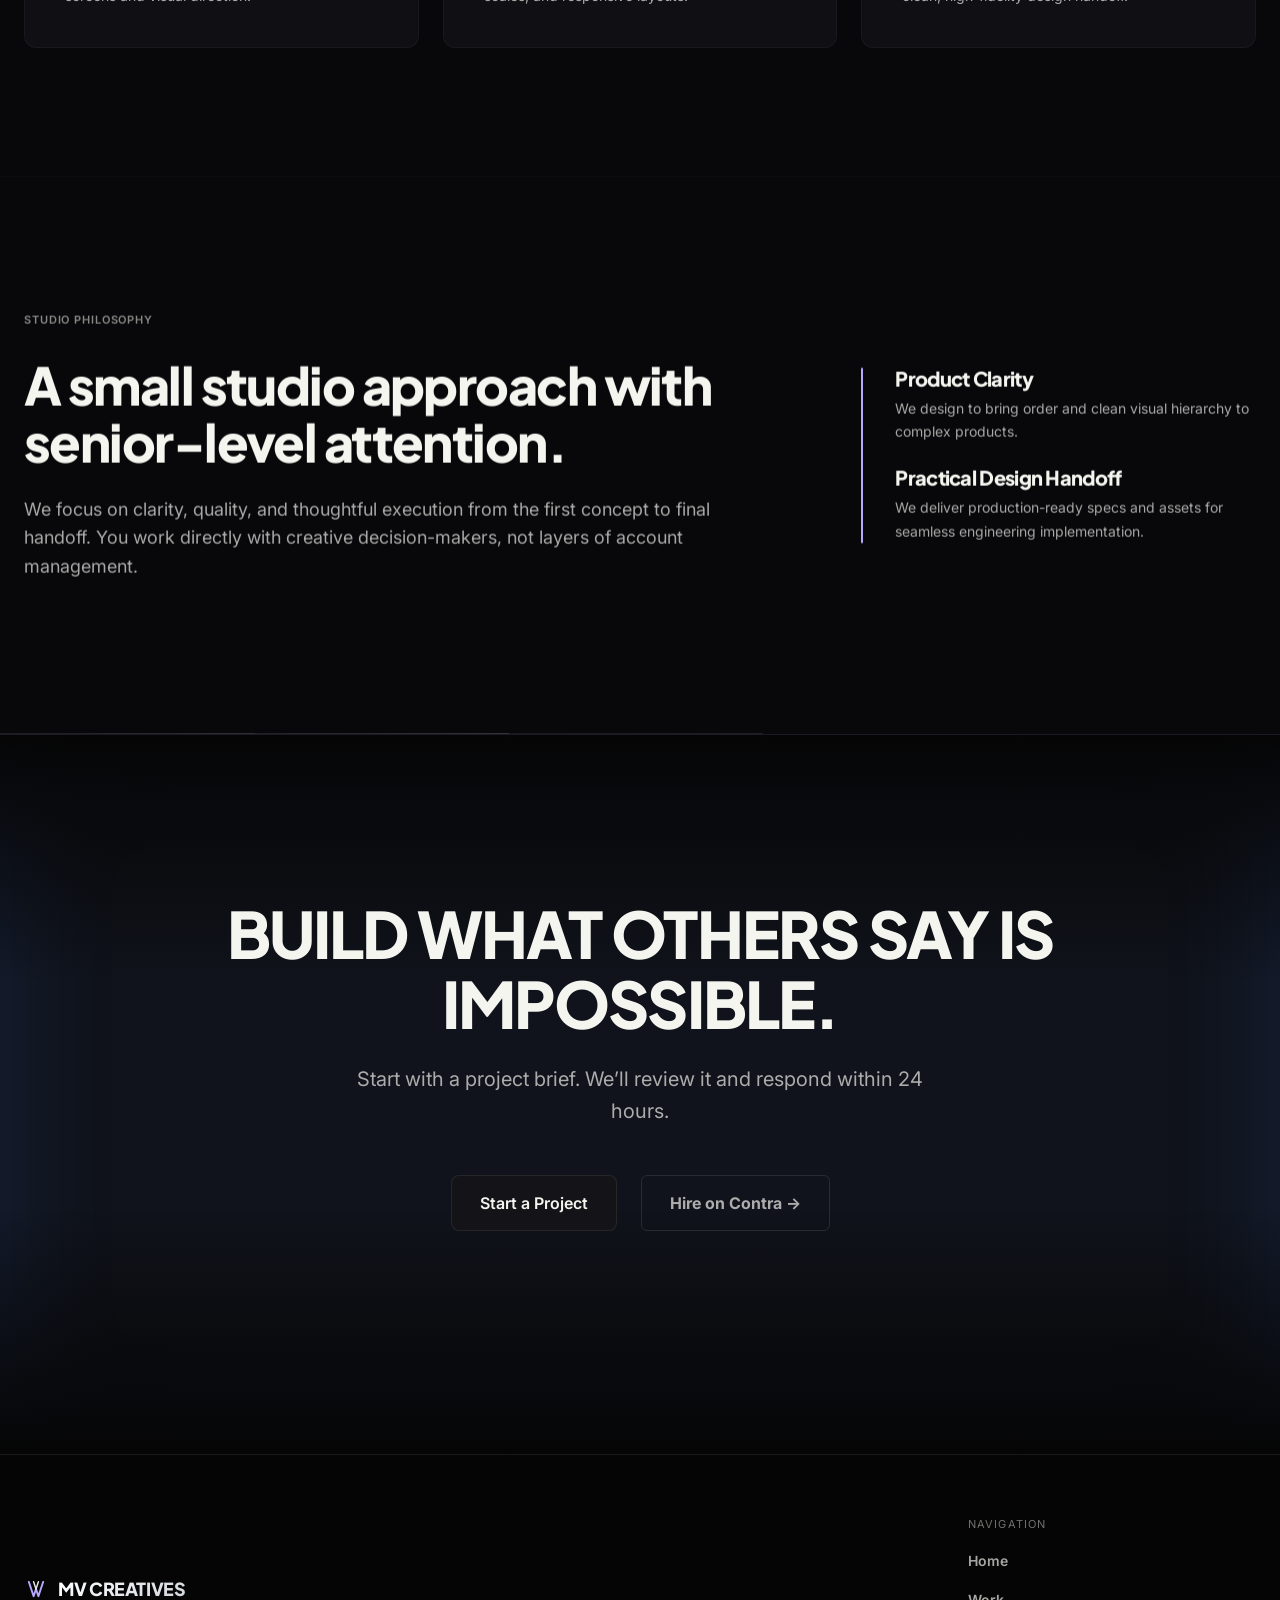
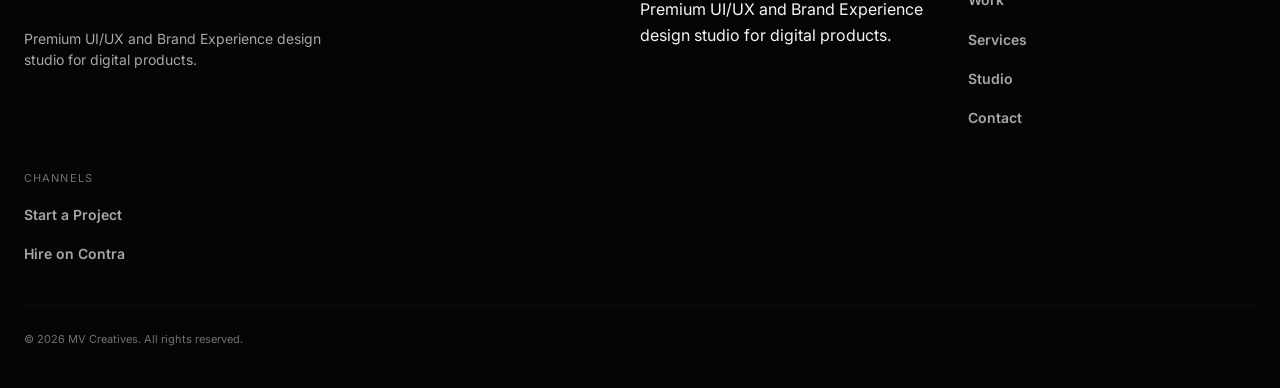
==== commit 52ae9919: "design: final premium pass refinement for hero headers visual proof and founder" ====
--- a/index.html
+++ b/index.html
@@ -236,8 +236,11 @@
       <div class="container" style="max-width: 1520px; padding: 0 40px;">
         <div style="margin-bottom: 60px; max-width: 1000px;">
           <h2 style="font-size: clamp(38px, 6vw, 80px); font-weight: 800; line-height: 1.05; margin-bottom: 24px; letter-spacing: -0.035em;">Bloomix Unified Solutions Hub</h2>
-          <p style="font-size: clamp(18px, 2.6vw, 24px); color: var(--text-secondary); line-height: 1.5; margin: 0; font-weight: 400;">
+          <p style="font-size: clamp(18px, 2.6vw, 24px); color: var(--text-secondary); line-height: 1.5; margin-bottom: 20px; font-weight: 400;">
             A multi-product platform experience designed to bring several business tools into one clear, connected interface.
+          </p>
+          <p style="font-size: 16px; color: var(--text-muted); line-height: 1.7; max-width: 850px; margin: 0 0 28px 0;">
+            Ecosystems often fragment when multiple products scale independently. Bloomix solves this by consolidating diverse workflows into a unified experience. By establishing a shared layout system and modular UI rules, we maintained strict design consistency across separate modules—transforming scattered utilities into one connected platform.
           </p>
           <div style="display: flex; gap: 12px; flex-wrap: wrap; margin-top: 28px;">
             <span style="background: rgba(255, 255, 255, 0.04); border: 1px solid rgba(255, 255, 255, 0.08); padding: 8px 16px; border-radius: 100px; font-size: 13px; color: var(--text-secondary); font-weight: 500;">Product Design</span>
@@ -536,8 +539,6 @@
           </div>
             <span class="tagline">Premium UI/UX and Brand Experience design studio for digital products.</span>
           </div>
-            <span class="tagline">Premium UI/UX and Brand Experience design studio for digital products.</span>
-          </div>
           <div class="footer-nav">
             <span class="footer-title">Navigation</span>
             <a href="./index.html">Home</a>
--- a/index.css
+++ b/index.css
@@ -139,13 +139,16 @@
   width: 100%;
   z-index: 1000;
   padding: 24px 0;
-  transition: background-color var(--transition-default), backdrop-filter var(--transition-default);
+  background-color: rgba(5, 5, 5, 0.25);
+  backdrop-filter: blur(8px);
+  -webkit-backdrop-filter: blur(8px);
+  transition: background-color var(--transition-default), backdrop-filter var(--transition-default), padding var(--transition-default), border-bottom var(--transition-default);
 }
 
 .site-header.scrolled {
-  background-color: rgba(5, 5, 5, 0.85);
-  backdrop-filter: blur(12px);
-  -webkit-backdrop-filter: blur(12px);
+  background-color: rgba(5, 5, 5, 0.65);
+  backdrop-filter: blur(16px);
+  -webkit-backdrop-filter: blur(16px);
   border-bottom: 1px solid var(--border-light);
   padding: 16px 0;
 }
@@ -320,7 +323,7 @@
   transition: transform 0.4s ease;
 }
 .megamenu-featured:hover .featured-img-container img {
-  transform: scale(1.03);
+  transform: scale(1.02);
 }
 .featured-card-content {
   padding: 20px;
@@ -1057,7 +1060,7 @@
 }
 .work-card-wrapper:hover .browser-content img,
 .portfolio-card:hover .work-visual-box img {
-  transform: scale(1.03);
+  transform: scale(1.02);
 }
 
 /* Scroll Indicator */
@@ -1308,7 +1311,7 @@
 
 .work-card-wrapper:hover .macbook-viewport img,
 .portfolio-card:hover .macbook-viewport img {
-  transform: scale(1.03);
+  transform: scale(1.02);
 }
 
 .work-card-wrapper:hover .mockup-container img,
@@ -1394,12 +1397,12 @@
 /* Phone Hover effects */
 .work-card-wrapper:hover .phone-mockup,
 .portfolio-card:hover .phone-mockup {
-  transform: rotateY(6deg) rotateX(3deg) scale(1.03);
+  transform: rotateY(6deg) rotateX(3deg) scale(1.02);
 }
 
 .work-card-wrapper:hover .phone-viewport img,
 .portfolio-card:hover .phone-viewport img {
-  transform: scale(1.03);
+  transform: scale(1.02);
 }
 
 @media (max-width: 767px) {
@@ -1681,7 +1684,7 @@
 .hero-text-block {
   max-width: 900px;
   background: radial-gradient(circle at left center, rgba(8, 8, 8, 0.9) 0%, rgba(8, 8, 8, 0.55) 60%, transparent 100%);
-  padding: 48px;
+  padding: 64px;
   border-radius: 24px;
   border: 1px solid rgba(255, 255, 255, 0.03);
   backdrop-filter: blur(8px);
@@ -1701,13 +1704,13 @@
   flex-wrap: wrap;
   gap: 0.25em;
   max-width: 900px;
-  margin: 0 0 24px 0;
+  margin: 0 0 36px 0;
   padding: 0;
 }
 
 .hero-headline-container .word-reveal {
   font-family: var(--font-display);
-  font-size: clamp(34px, 6vw, 96px);
+  font-size: clamp(30px, 5.2vw, 84px);
   font-weight: 800;
   line-height: 0.95;
   letter-spacing: -0.04em;
@@ -1843,7 +1846,7 @@
 }
 
 .mockup-container:hover .phone-mockup {
-  transform: translateY(-20px) scale(1.04) rotate(2deg);
+  transform: translateY(-20px) scale(1.02) rotate(2deg);
   box-shadow: 0 40px 80px rgba(0, 0, 0, 0.95);
 }
 
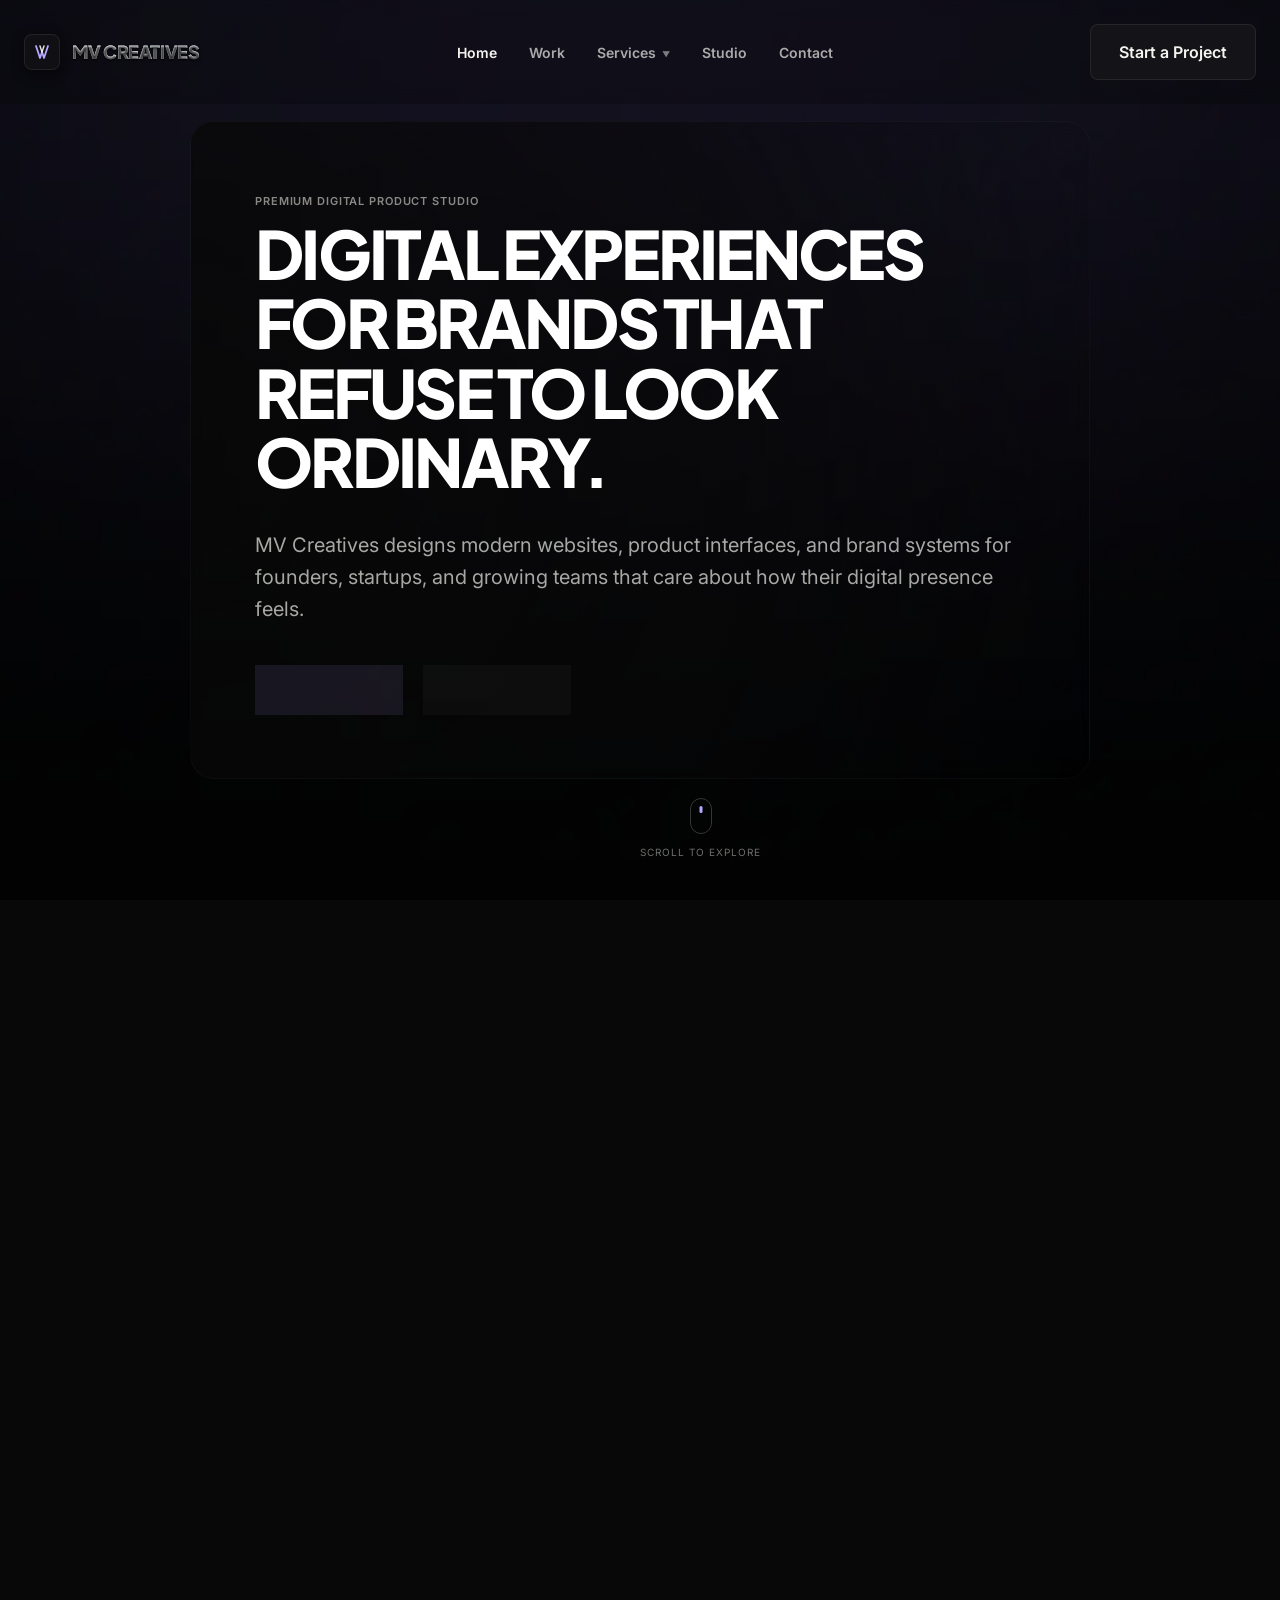
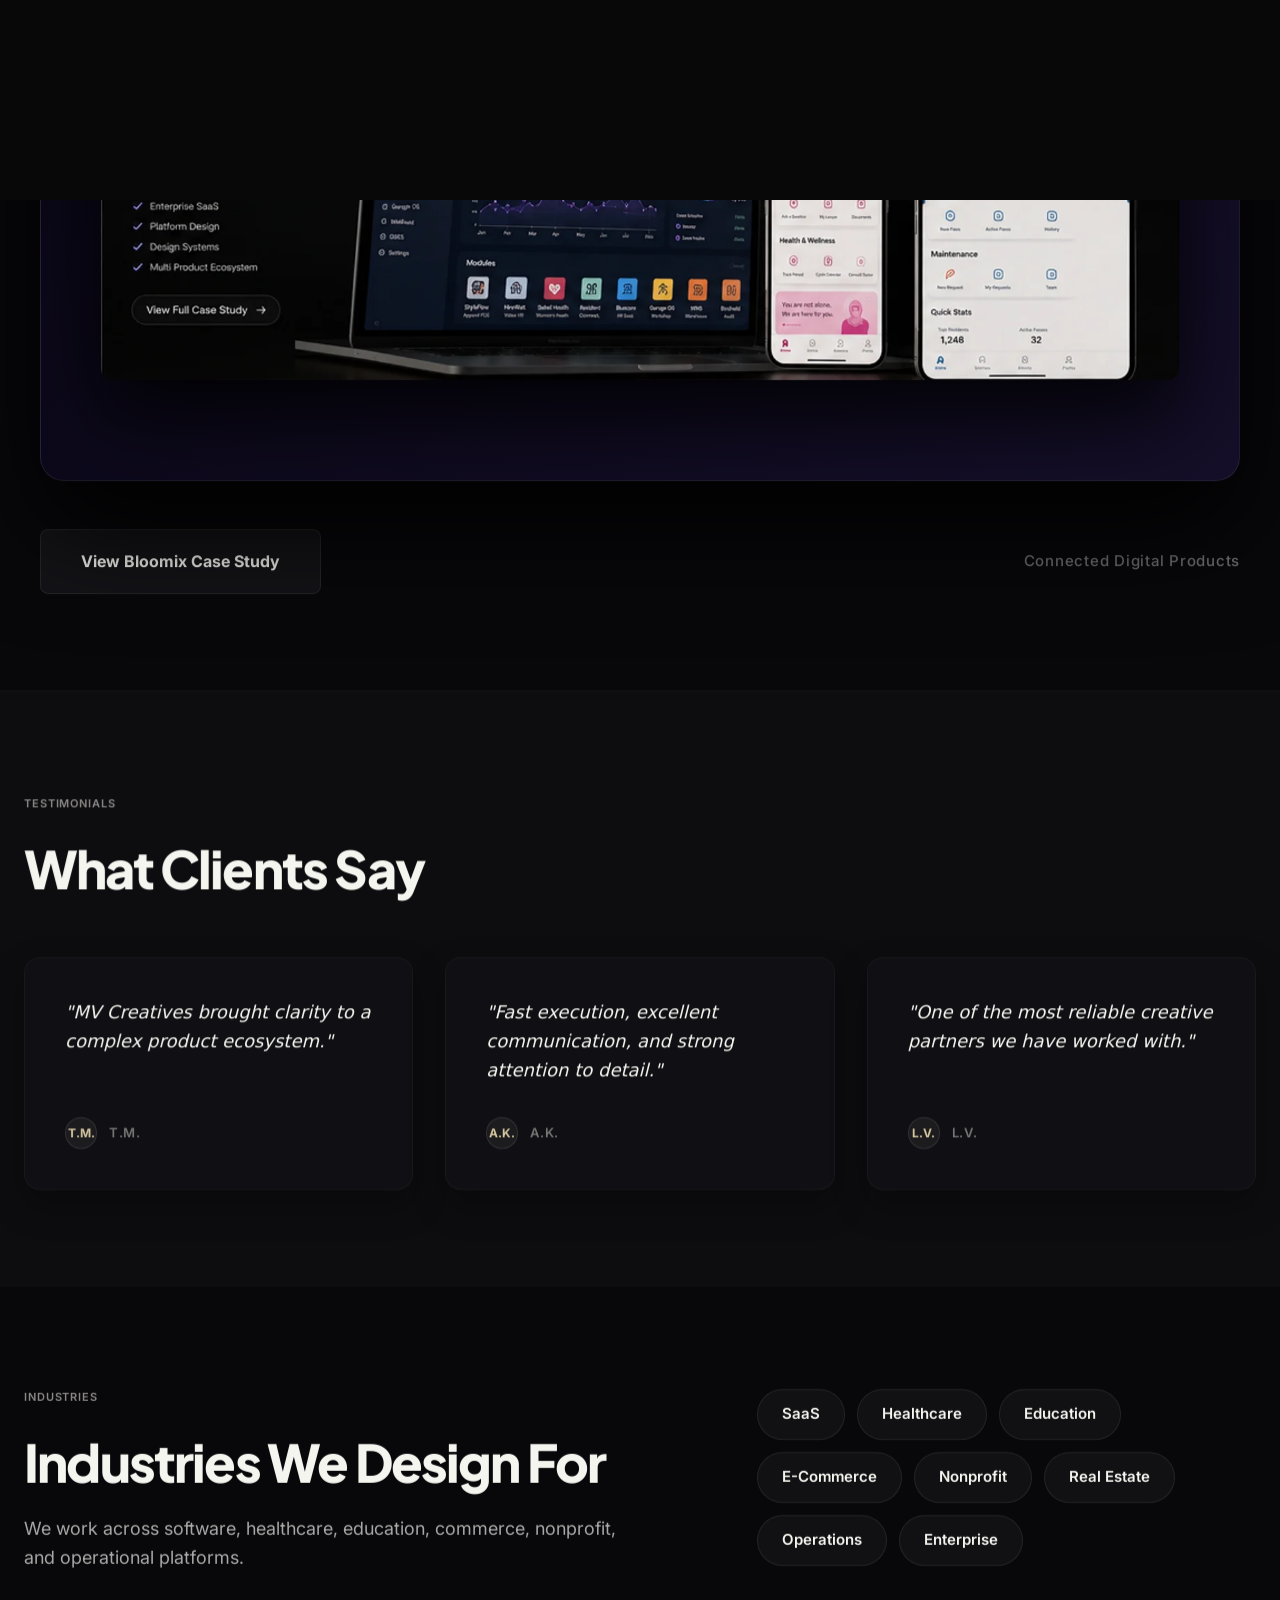
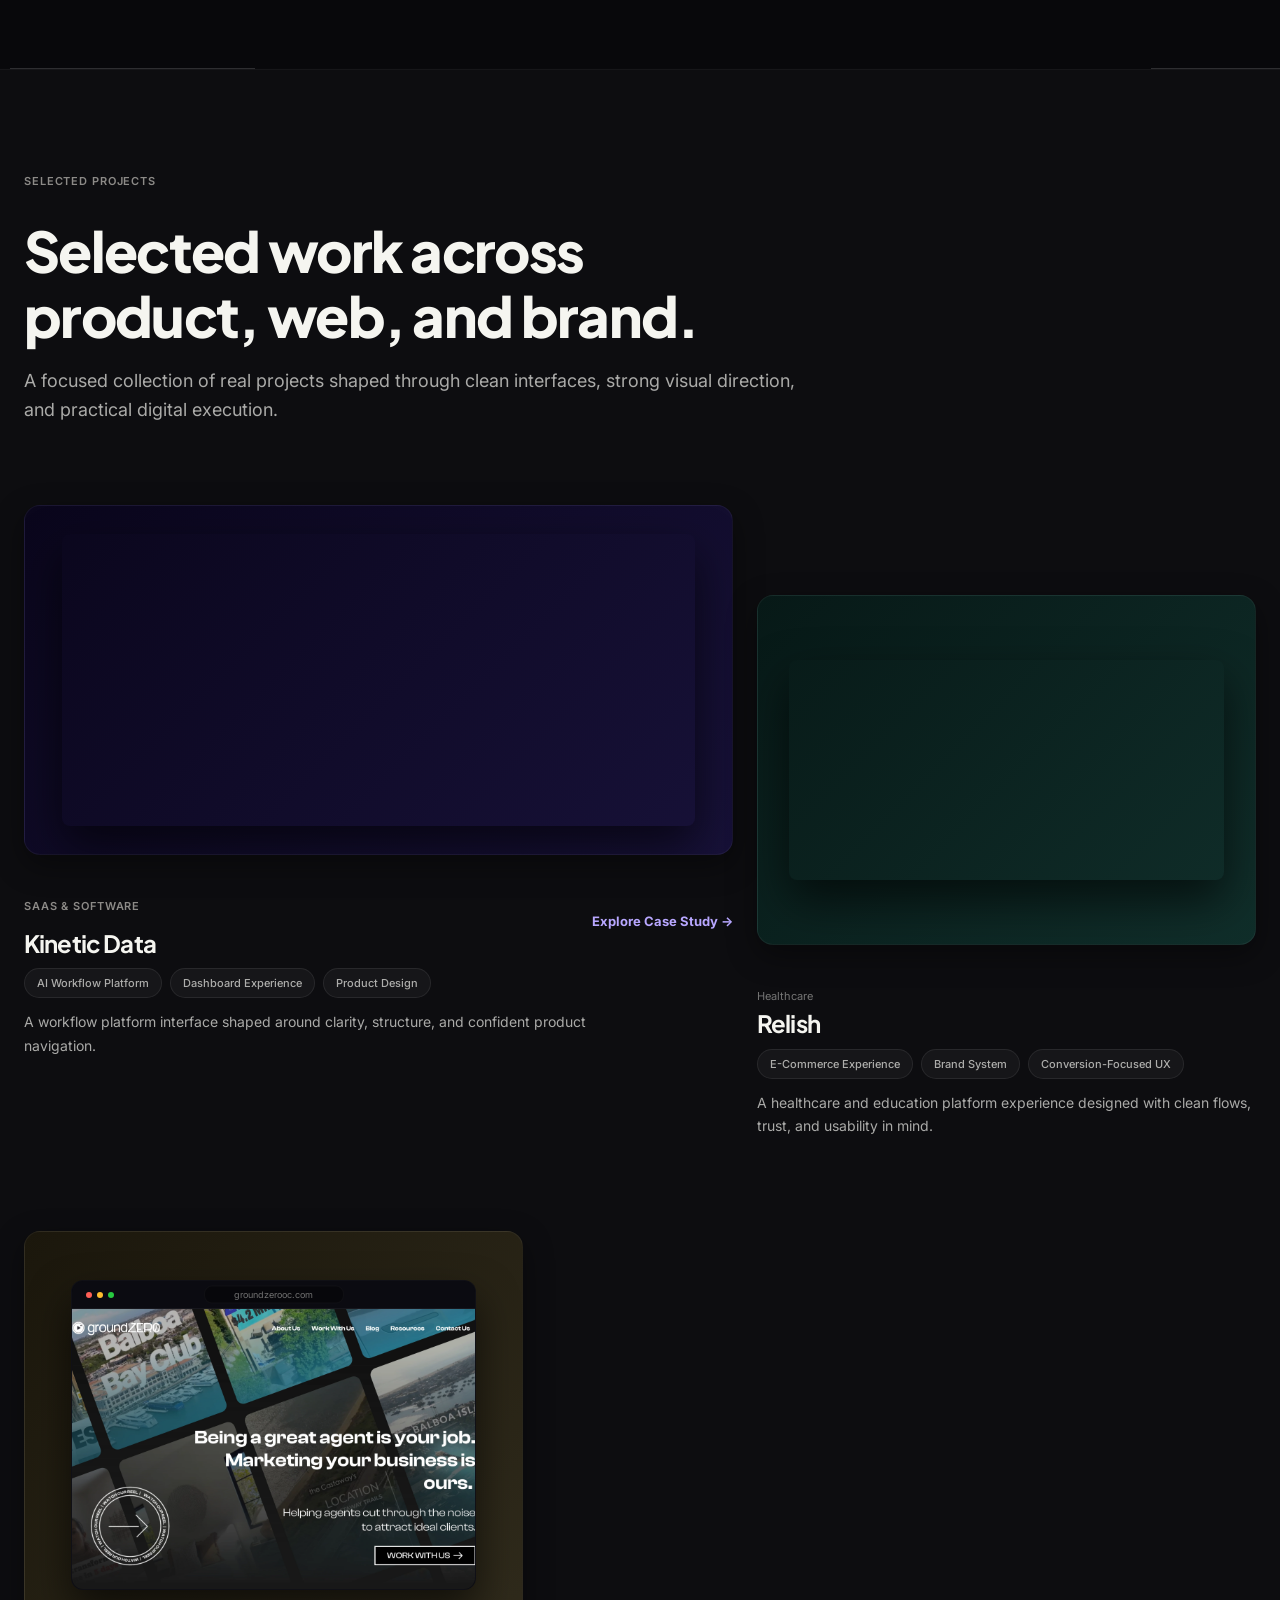
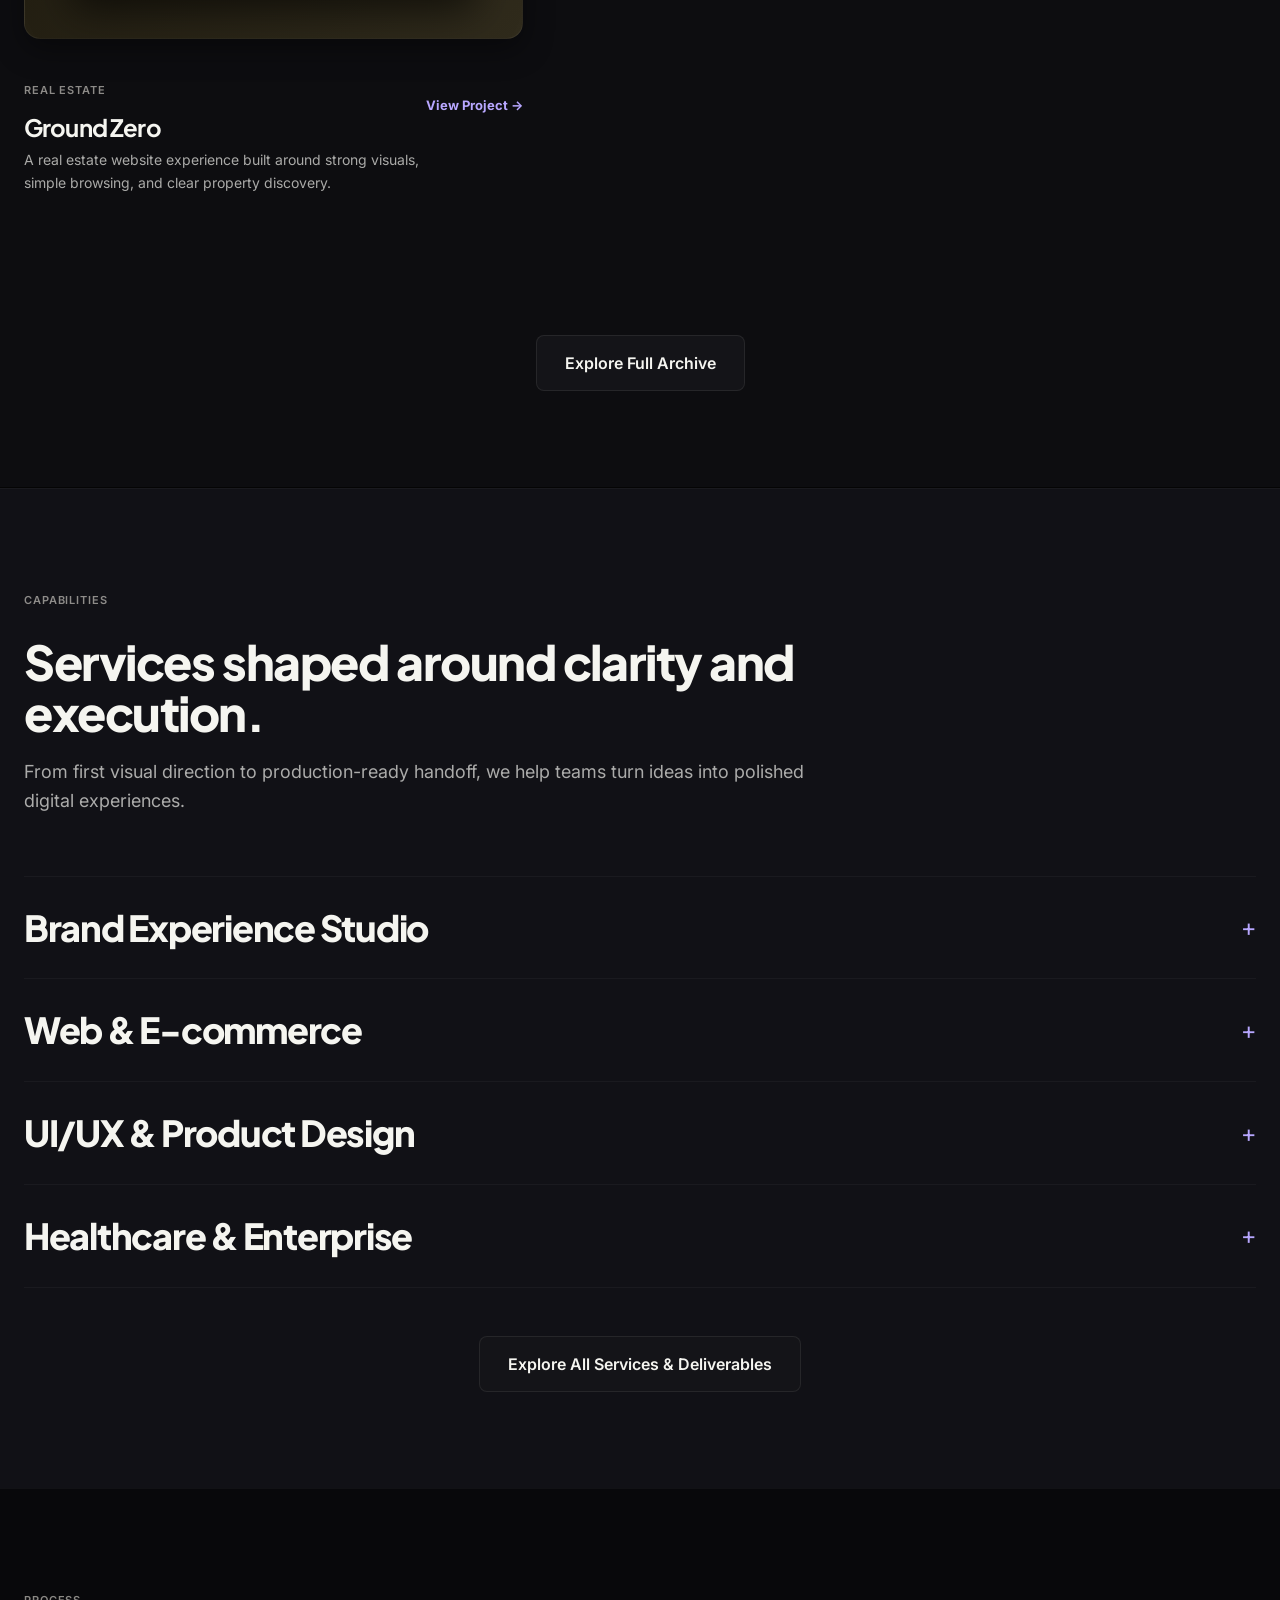
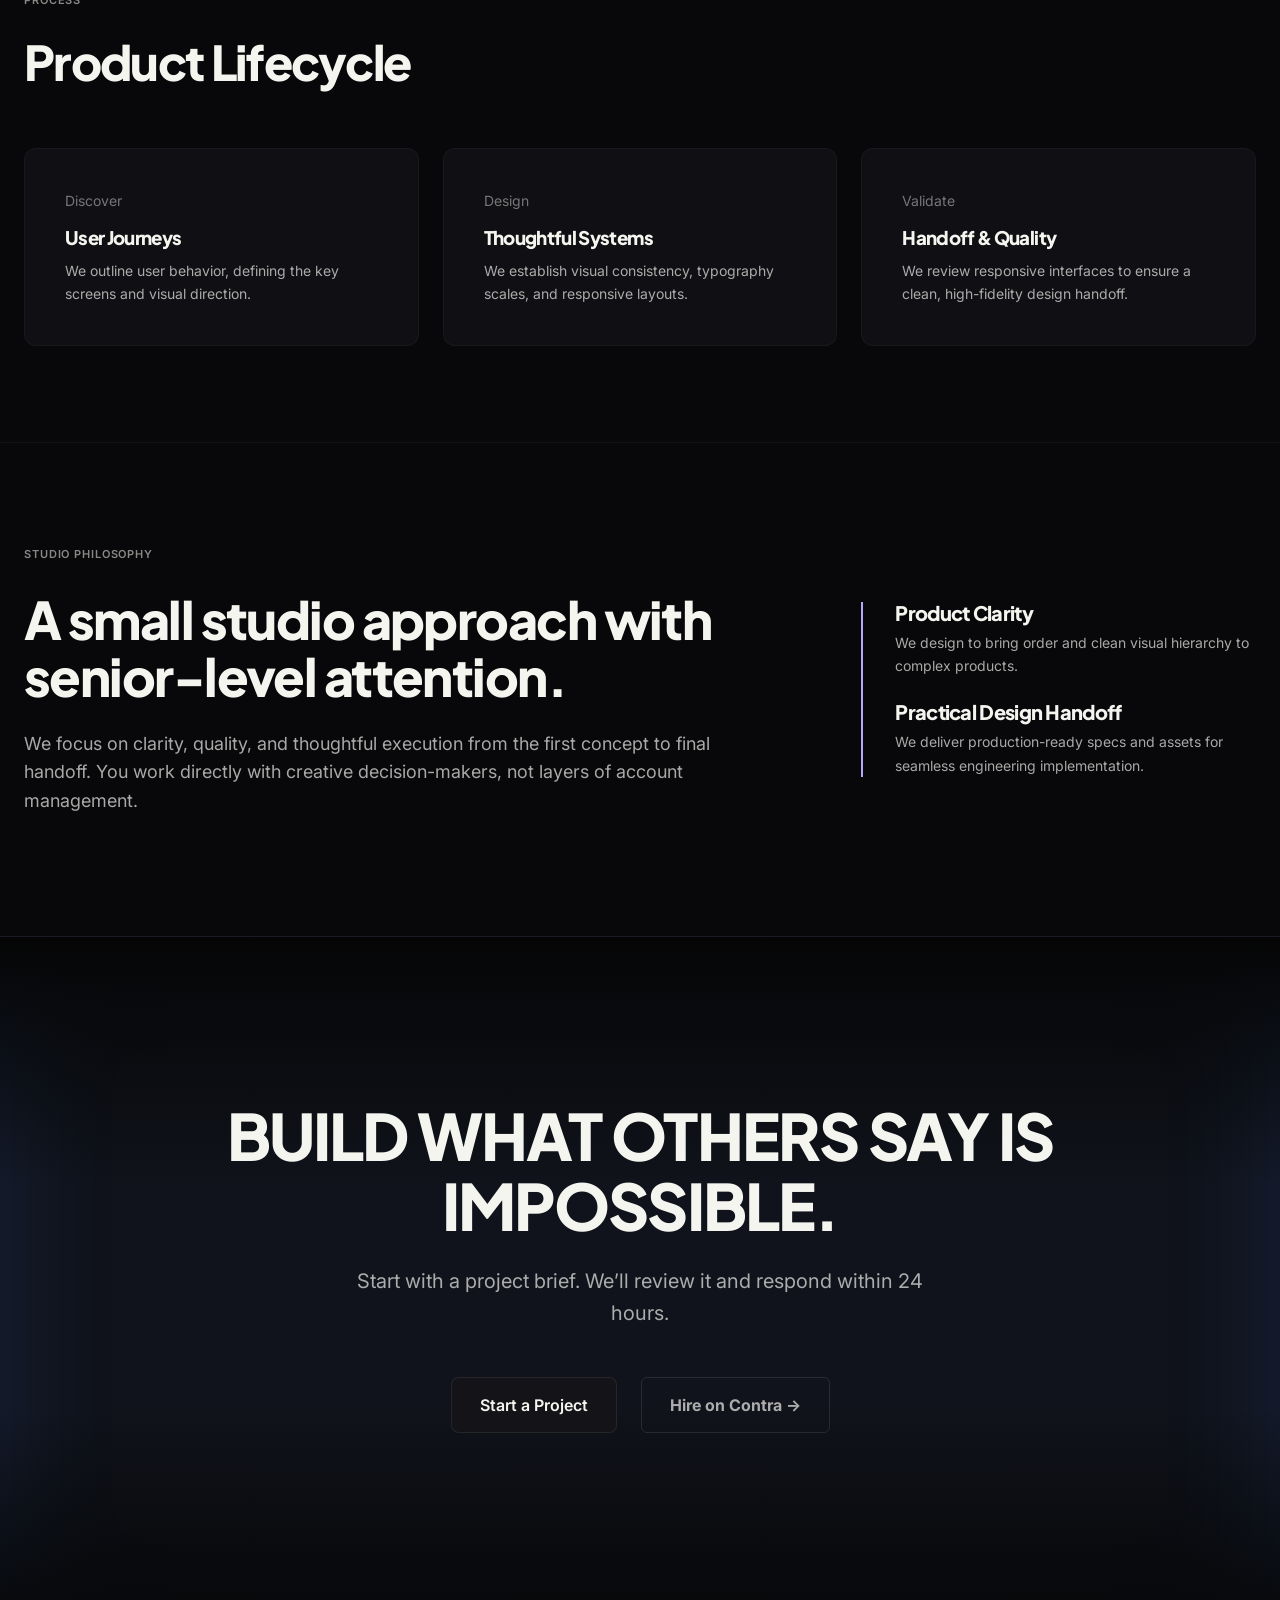
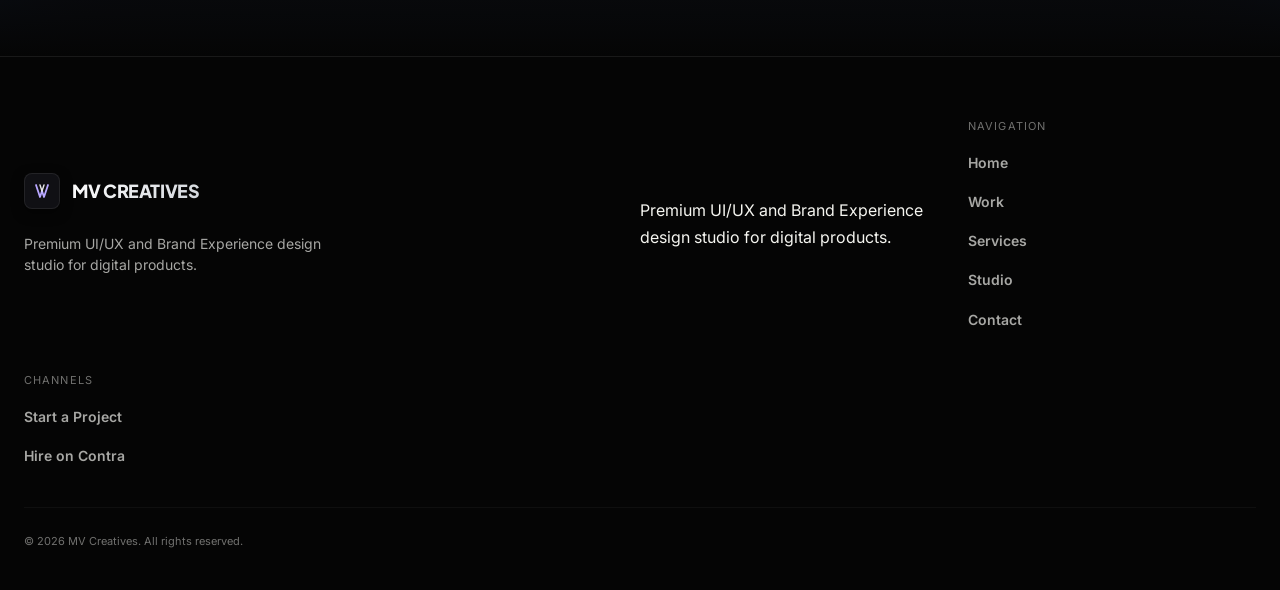
==== commit b4261378: "refactor: optimize studio trust, conversion-focused spacing and branding refinements" ====
--- a/index.html
+++ b/index.html
@@ -18,6 +18,8 @@
   <link rel="preload" as="image" href="./screenshot_ground_zero.webp">
   <link rel="preload" as="image" href="./screenshot_star_marina.webp">
 
+    <!-- Favicon Monogram -->
+  <link rel="icon" type="image/svg+xml" href="data:image/svg+xml,<svg xmlns=%22http://www.w3.org/2000/svg%22 viewBox=%220 0 100 100%22><path d=%22M20 20 L40 80 L50 50 L60 80 L80 20%22 fill=%22none%22 stroke=%22%23B8A7FF%22 stroke-width=%2210%22 stroke-linecap=%22round%22 stroke-linejoin=%22round%22/><path d=%22M40 20 L50 50 L60 20%22 fill=%22none%22 stroke=%22white%22 stroke-width=%228%22 stroke-linecap=%22round%22 stroke-linejoin=%22round%22/></svg>">
   <link rel="stylesheet" href="./index.css">
 </head>
 <body class="theme-dark">
@@ -43,11 +45,13 @@
   <!-- Global Navigation Header -->
   <header class="site-header header-entrance" id="main-header">
     <div class="container header-container">
-      <a href="./index.html" class="logotype" id="nav-logo" style="display: flex; align-items: center; gap: 10px; text-decoration: none;">
-        <svg xmlns="http://www.w3.org/2000/svg" viewBox="0 0 100 100" width="24" height="24" style="display: block;">
-          <path d="M20 20 L40 80 L50 50 L60 80 L80 20" fill="none" stroke="var(--accent-primary)" stroke-width="8" stroke-linecap="round" stroke-linejoin="round" />
-          <path d="M40 20 L50 50 L60 20" fill="none" stroke="rgba(255,255,255,0.9)" stroke-width="6" stroke-linecap="round" stroke-linejoin="round" />
-        </svg>
+      <a href="./index.html" class="logotype" id="nav-logo" style="display: flex; align-items: center; gap: 12px; text-decoration: none;">
+        <div style="background: #101014; border: 1px solid rgba(255, 255, 255, 0.08); border-radius: 8px; width: 36px; height: 36px; display: flex; align-items: center; justify-content: center; box-shadow: 0 4px 12px rgba(0,0,0,0.5);">
+          <svg xmlns="http://www.w3.org/2000/svg" viewBox="0 0 100 100" width="20" height="20" style="display: block;">
+            <path d="M20 20 L40 80 L50 50 L60 80 L80 20" fill="none" stroke="var(--accent-primary)" stroke-width="9" stroke-linecap="round" stroke-linejoin="round" />
+            <path d="M40 20 L50 50 L60 20" fill="none" stroke="rgba(255,255,255,0.9)" stroke-width="7" stroke-linecap="round" stroke-linejoin="round" />
+          </svg>
+        </div>
         <span style="font-family: var(--font-display); font-weight: 800; font-size: 18px; letter-spacing: -0.02em; background: linear-gradient(135deg, #FFF 0%, #D1D5DB 100%); -webkit-background-clip: text; -webkit-text-fill-color: transparent;">MV CREATIVES</span>
       </a>
       
@@ -164,11 +168,13 @@
 
   <!-- Mobile Navigation Drawer -->
   <div class="mobile-drawer" id="mobile-menu-drawer" aria-label="Mobile navigation panel">
-    <div style="position: absolute; top: 30px; left: 24px; display: flex; align-items: center; gap: 10px;">
-      <svg xmlns="http://www.w3.org/2000/svg" viewBox="0 0 100 100" width="24" height="24" style="display: block;">
-        <path d="M20 20 L40 80 L50 50 L60 80 L80 20" fill="none" stroke="var(--accent-primary)" stroke-width="8" stroke-linecap="round" stroke-linejoin="round" />
-        <path d="M40 20 L50 50 L60 20" fill="none" stroke="rgba(255,255,255,0.9)" stroke-width="6" stroke-linecap="round" stroke-linejoin="round" />
-      </svg>
+    <div style="position: absolute; top: 30px; left: 24px; display: flex; align-items: center; gap: 12px;">
+      <div style="background: #101014; border: 1px solid rgba(255, 255, 255, 0.08); border-radius: 8px; width: 36px; height: 36px; display: flex; align-items: center; justify-content: center; box-shadow: 0 4px 12px rgba(0,0,0,0.5);">
+        <svg xmlns="http://www.w3.org/2000/svg" viewBox="0 0 100 100" width="20" height="20" style="display: block;">
+          <path d="M20 20 L40 80 L50 50 L60 80 L80 20" fill="none" stroke="var(--accent-primary)" stroke-width="9" stroke-linecap="round" stroke-linejoin="round" />
+          <path d="M40 20 L50 50 L60 20" fill="none" stroke="rgba(255,255,255,0.9)" stroke-width="7" stroke-linecap="round" stroke-linejoin="round" />
+        </svg>
+      </div>
       <span style="font-family: var(--font-display); font-weight: 800; font-size: 18px; letter-spacing: -0.02em; color: var(--text-primary);">MV CREATIVES</span>
     </div>
     <ul>
@@ -243,10 +249,9 @@
             Ecosystems often fragment when multiple products scale independently. Bloomix solves this by consolidating diverse workflows into a unified experience. By establishing a shared layout system and modular UI rules, we maintained strict design consistency across separate modules—transforming scattered utilities into one connected platform.
           </p>
           <div style="display: flex; gap: 12px; flex-wrap: wrap; margin-top: 28px;">
-            <span style="background: rgba(255, 255, 255, 0.04); border: 1px solid rgba(255, 255, 255, 0.08); padding: 8px 16px; border-radius: 100px; font-size: 13px; color: var(--text-secondary); font-weight: 500;">Product Design</span>
-            <span style="background: rgba(255, 255, 255, 0.04); border: 1px solid rgba(255, 255, 255, 0.08); padding: 8px 16px; border-radius: 100px; font-size: 13px; color: var(--text-secondary); font-weight: 500;">SaaS Interface</span>
+            <span style="background: rgba(255, 255, 255, 0.04); border: 1px solid rgba(255, 255, 255, 0.08); padding: 8px 16px; border-radius: 100px; font-size: 13px; color: var(--text-secondary); font-weight: 500;">Multi-Product Ecosystem</span>
             <span style="background: rgba(255, 255, 255, 0.04); border: 1px solid rgba(255, 255, 255, 0.08); padding: 8px 16px; border-radius: 100px; font-size: 13px; color: var(--text-secondary); font-weight: 500;">Design System</span>
-            <span style="background: rgba(255, 255, 255, 0.04); border: 1px solid rgba(255, 255, 255, 0.08); padding: 8px 16px; border-radius: 100px; font-size: 13px; color: var(--text-secondary); font-weight: 500;">Responsive Experience</span>
+            <span style="background: rgba(255, 255, 255, 0.04); border: 1px solid rgba(255, 255, 255, 0.08); padding: 8px 16px; border-radius: 100px; font-size: 13px; color: var(--text-secondary); font-weight: 500;">SaaS Platform</span>
           </div>
         </div>
 
@@ -259,6 +264,59 @@
         <div style="margin-top: 48px; display: flex; justify-content: space-between; align-items: center; flex-wrap: wrap; gap: 24px;">
           <a href="./case-study-bloomix.html" class="btn btn-primary" style="padding: 18px 40px; font-size: 16px; font-weight: 700; border-radius: 8px;">View Bloomix Case Study</a>
           <span style="font-family: var(--font-body); font-size: 15px; color: var(--text-muted); font-weight: 500; letter-spacing: 0.05em;">Connected Digital Products</span>
+        </div>
+      </div>
+    </section>
+
+
+
+    <!-- CLIENT TESTIMONIALS: What Clients Say -->
+    <section class="section-padding reveal-section" style="border-top: 1px solid var(--border-light); background: #0D0D10; position: relative; z-index: 2;" id="testimonials-section">
+      <div class="container">
+        <div style="margin-bottom: 60px; max-width: 800px;">
+          <span class="eyebrow-label" style="color: var(--accent-hover); font-weight: 700; letter-spacing: 0.15em; text-transform: uppercase;">Testimonials</span>
+          <h2 style="font-size: clamp(32px, 4.5vw, 52px); margin-top: 16px; margin-bottom: 24px; line-height: 1.1; font-weight: 800; letter-spacing: -0.035em;">What Clients Say</h2>
+        </div>
+        
+        <div class="grid-12" style="gap: 32px;">
+          <!-- Testimonial 1 -->
+          <div class="testimonial-card" style="grid-column: span 4; background-color: #101014; border: 1px solid var(--border-light); border-radius: 16px; padding: 40px; display: flex; flex-direction: column; justify-content: space-between; box-shadow: 0 15px 35px rgba(0,0,0,0.3); transition: all 0.3s ease;" onmouseover="this.style.borderColor='var(--accent-primary)';" onmouseout="this.style.borderColor='var(--border-light)';">
+            <p style="font-size: 18px; line-height: 1.6; color: var(--text-primary); font-style: italic; font-weight: 500; margin-bottom: 32px;">
+              "MV Creatives brought clarity to a complex product ecosystem."
+            </p>
+            <div style="display: flex; align-items: center; gap: 12px;">
+              <div style="width: 32px; height: 32px; border-radius: 50%; background-color: rgba(255,255,255,0.05); border: 1px solid rgba(255,255,255,0.1); display: flex; align-items: center; justify-content: center; font-family: var(--font-mono); font-size: 12px; color: var(--accent-hover); font-weight: 700;">
+                T.M.
+              </div>
+              <span style="font-family: var(--font-mono); font-size: 13px; color: var(--text-muted); font-weight: 600; letter-spacing: 0.05em;">T.M.</span>
+            </div>
+          </div>
+
+          <!-- Testimonial 2 -->
+          <div class="testimonial-card" style="grid-column: span 4; background-color: #101014; border: 1px solid var(--border-light); border-radius: 16px; padding: 40px; display: flex; flex-direction: column; justify-content: space-between; box-shadow: 0 15px 35px rgba(0,0,0,0.3); transition: all 0.3s ease;" onmouseover="this.style.borderColor='var(--accent-primary)';" onmouseout="this.style.borderColor='var(--border-light)';">
+            <p style="font-size: 18px; line-height: 1.6; color: var(--text-primary); font-style: italic; font-weight: 500; margin-bottom: 32px;">
+              "Fast execution, excellent communication, and strong attention to detail."
+            </p>
+            <div style="display: flex; align-items: center; gap: 12px;">
+              <div style="width: 32px; height: 32px; border-radius: 50%; background-color: rgba(255,255,255,0.05); border: 1px solid rgba(255,255,255,0.1); display: flex; align-items: center; justify-content: center; font-family: var(--font-mono); font-size: 12px; color: var(--accent-hover); font-weight: 700;">
+                A.K.
+              </div>
+              <span style="font-family: var(--font-mono); font-size: 13px; color: var(--text-muted); font-weight: 600; letter-spacing: 0.05em;">A.K.</span>
+            </div>
+          </div>
+
+          <!-- Testimonial 3 -->
+          <div class="testimonial-card" style="grid-column: span 4; background-color: #101014; border: 1px solid var(--border-light); border-radius: 16px; padding: 40px; display: flex; flex-direction: column; justify-content: space-between; box-shadow: 0 15px 35px rgba(0,0,0,0.3); transition: all 0.3s ease;" onmouseover="this.style.borderColor='var(--accent-primary)';" onmouseout="this.style.borderColor='var(--border-light)';">
+            <p style="font-size: 18px; line-height: 1.6; color: var(--text-primary); font-style: italic; font-weight: 500; margin-bottom: 32px;">
+              "One of the most reliable creative partners we have worked with."
+            </p>
+            <div style="display: flex; align-items: center; gap: 12px;">
+              <div style="width: 32px; height: 32px; border-radius: 50%; background-color: rgba(255,255,255,0.05); border: 1px solid rgba(255,255,255,0.1); display: flex; align-items: center; justify-content: center; font-family: var(--font-mono); font-size: 12px; color: var(--accent-hover); font-weight: 700;">
+                L.V.
+              </div>
+              <span style="font-family: var(--font-mono); font-size: 13px; color: var(--text-muted); font-weight: 600; letter-spacing: 0.05em;">L.V.</span>
+            </div>
+          </div>
         </div>
       </div>
     </section>
@@ -315,6 +373,11 @@
                 <div>
                   <span class="eyebrow-label">SaaS & Software</span>
                   <h3 style="font-size: 24px; margin-top: 4px; font-weight: 700;">Kinetic Data</h3>
+                  <div style="display: flex; gap: 8px; flex-wrap: wrap; margin-top: 12px; margin-bottom: 12px;">
+                    <span style="background: rgba(255, 255, 255, 0.04); border: 1px solid rgba(255, 255, 255, 0.08); padding: 5px 12px; border-radius: 100px; font-size: 11px; color: var(--text-secondary); font-weight: 500;">AI Workflow Platform</span>
+                    <span style="background: rgba(255, 255, 255, 0.04); border: 1px solid rgba(255, 255, 255, 0.08); padding: 5px 12px; border-radius: 100px; font-size: 11px; color: var(--text-secondary); font-weight: 500;">Dashboard Experience</span>
+                    <span style="background: rgba(255, 255, 255, 0.04); border: 1px solid rgba(255, 255, 255, 0.08); padding: 5px 12px; border-radius: 100px; font-size: 11px; color: var(--text-secondary); font-weight: 500;">Product Design</span>
+                  </div>
                   <p style="margin-top: 8px; font-size: 14px; color: var(--text-secondary);">
                     A workflow platform interface shaped around clarity, structure, and confident product navigation.
                   </p>
@@ -327,7 +390,7 @@
           </div>
 
           <!-- Card 3: Relish (Healthcare) -->
-          <div style="grid-column: 8 / span 5; margin-top: 120px;" class="reveal-card">
+          <div style="grid-column: 8 / span 5; margin-top: 90px;" class="reveal-card">
             <div class="work-card-wrapper no-link">
               <div class="mockup-container" style="background: linear-gradient(135deg, #071917 0%, #102e2a 100%); padding: 20px; display: flex; align-items: center; justify-content: center; height: 350px;">
                 <img src="./screenshot_relish.webp" alt="Relish Medical Portal UI Design" style="width: 95%; height: auto; max-height: 95%; object-fit: contain; border-radius: 8px; box-shadow: 0 20px 45px rgba(0,0,0,0.6);" srcset="./screenshot_relish-480w.webp 480w, ./screenshot_relish-768w.webp 768w, ./screenshot_relish.webp 1024w" sizes="(max-width: 767px) 100vw, (max-width: 1023px) 50vw, 800px" width="1024" height="655" decoding="async" loading="eager" fetchpriority="high" >
@@ -336,6 +399,11 @@
                 <div>
                   <span style="font-family: var(--font-mono); font-size: 11px; color: var(--text-muted); ">Healthcare</span>
                   <h3 style="font-size: 24px; margin-top: 4px; font-weight: 700; color: var(--text-primary);">Relish</h3>
+                  <div style="display: flex; gap: 8px; flex-wrap: wrap; margin-top: 12px; margin-bottom: 12px;">
+                    <span style="background: rgba(255, 255, 255, 0.04); border: 1px solid rgba(255, 255, 255, 0.08); padding: 5px 12px; border-radius: 100px; font-size: 11px; color: var(--text-secondary); font-weight: 500;">E-Commerce Experience</span>
+                    <span style="background: rgba(255, 255, 255, 0.04); border: 1px solid rgba(255, 255, 255, 0.08); padding: 5px 12px; border-radius: 100px; font-size: 11px; color: var(--text-secondary); font-weight: 500;">Brand System</span>
+                    <span style="background: rgba(255, 255, 255, 0.04); border: 1px solid rgba(255, 255, 255, 0.08); padding: 5px 12px; border-radius: 100px; font-size: 11px; color: var(--text-secondary); font-weight: 500;">Conversion-Focused UX</span>
+                  </div>
                   <p style="margin-top: 8px; font-size: 14px; color: var(--text-secondary);">
                     A healthcare and education platform experience designed with clean flows, trust, and usability in mind.
                   </p>
@@ -345,7 +413,7 @@
           </div>
 
           <!-- Card 4: Ground Zero (Real Estate) -->
-          <div style="grid-column: 1 / span 5; margin-top: -60px;" class="reveal-card">
+          <div style="grid-column: 1 / span 5; margin-top: -45px;" class="reveal-card">
             <a href="https://groundzerooc.com" target="_blank" class="work-card-wrapper">
               <div class="mockup-container" style="background: linear-gradient(135deg, #1b170c 0%, #302b1c 100%); padding: 48px 24px;">
                 <div class="browser-frame" style="width: 90%; margin: 0 auto;">
@@ -528,11 +596,13 @@
 
   <footer class="final-footer" style="background-color: #050505; position: relative; z-index: 10; border-top: 1px solid rgba(255, 255, 255, 0.08);">
           <div class="footer-brand">
-            <div style="display: flex; align-items: center; gap: 10px; margin-bottom: 12px;">
-              <svg xmlns="http://www.w3.org/2000/svg" viewBox="0 0 100 100" width="24" height="24" style="display: block;">
-                <path d="M20 20 L40 80 L50 50 L60 80 L80 20" fill="none" stroke="var(--accent-primary)" stroke-width="8" stroke-linecap="round" stroke-linejoin="round" />
-                <path d="M40 20 L50 50 L60 20" fill="none" stroke="rgba(255,255,255,0.9)" stroke-width="6" stroke-linecap="round" stroke-linejoin="round" />
-              </svg>
+            <div style="display: flex; align-items: center; gap: 12px; margin-bottom: 12px;">
+              <div style="background: #101014; border: 1px solid rgba(255, 255, 255, 0.08); border-radius: 8px; width: 36px; height: 36px; display: flex; align-items: center; justify-content: center; box-shadow: 0 4px 12px rgba(0,0,0,0.5);">
+                <svg xmlns="http://www.w3.org/2000/svg" viewBox="0 0 100 100" width="20" height="20" style="display: block;">
+                  <path d="M20 20 L40 80 L50 50 L60 80 L80 20" fill="none" stroke="var(--accent-primary)" stroke-width="9" stroke-linecap="round" stroke-linejoin="round" />
+                  <path d="M40 20 L50 50 L60 20" fill="none" stroke="rgba(255,255,255,0.9)" stroke-width="7" stroke-linecap="round" stroke-linejoin="round" />
+                </svg>
+              </div>
               <span class="logo" style="margin: 0; font-family: var(--font-display); font-weight: 800; font-size: 18px; letter-spacing: -0.02em; color: var(--text-primary);">MV CREATIVES</span>
             </div>
             <span class="tagline">Premium UI/UX and Brand Experience design studio for digital products.</span>
--- a/index.css
+++ b/index.css
@@ -126,7 +126,7 @@
 }
 
 .section-padding {
-  padding: clamp(80px, 10vw, 160px) 0;
+  padding: clamp(60px, 7.5vw, 120px) 0;
 }
 
 /* --------------------------------------------------------------------------
@@ -485,7 +485,7 @@
   display: flex;
   flex-direction: column;
   gap: 16px;
-  margin-bottom: 80px;
+  margin-bottom: 60px;
 }
 
 .work-card-visual {
@@ -1544,7 +1544,7 @@
     padding: 80px 0 40px 0;
   }
   .final-video-cta__actions {
-    margin-bottom: 80px;
+    margin-bottom: 60px;
   }
   .final-footer {
     grid-template-columns: 1fr !important;
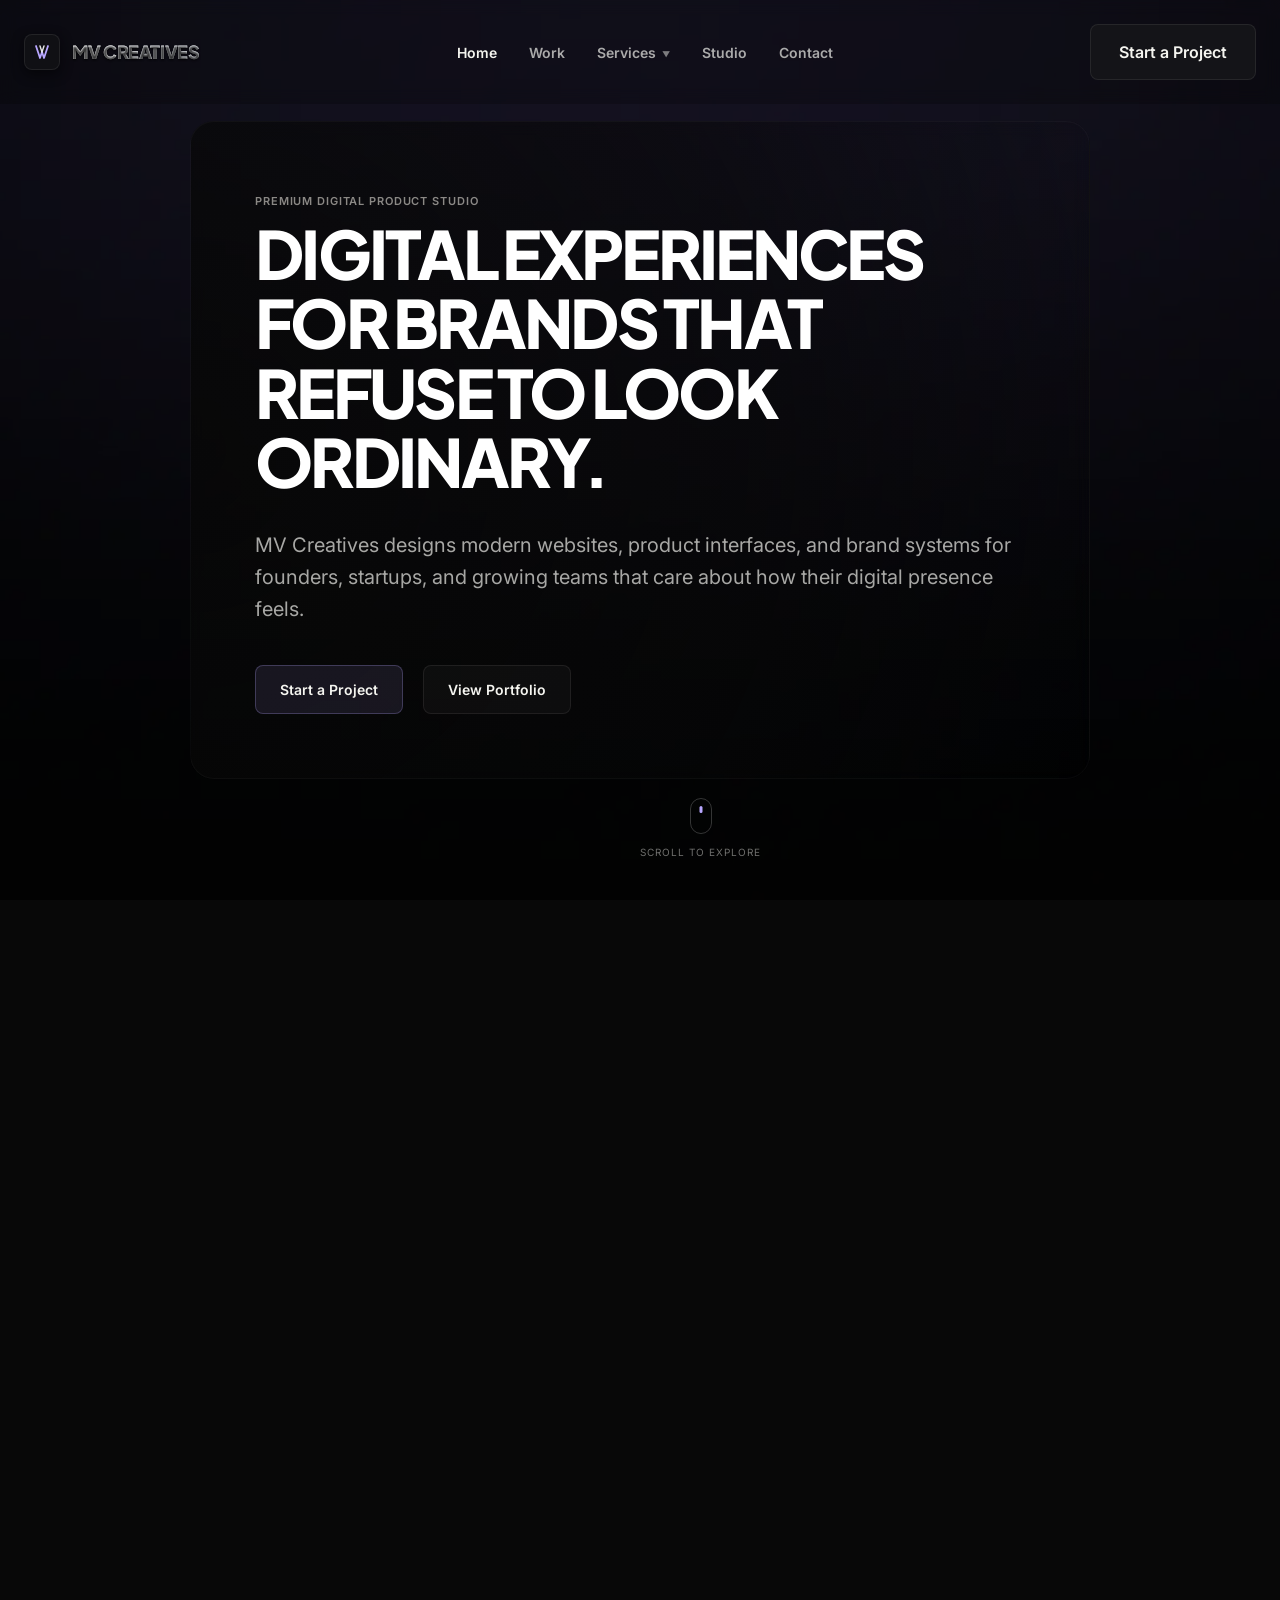
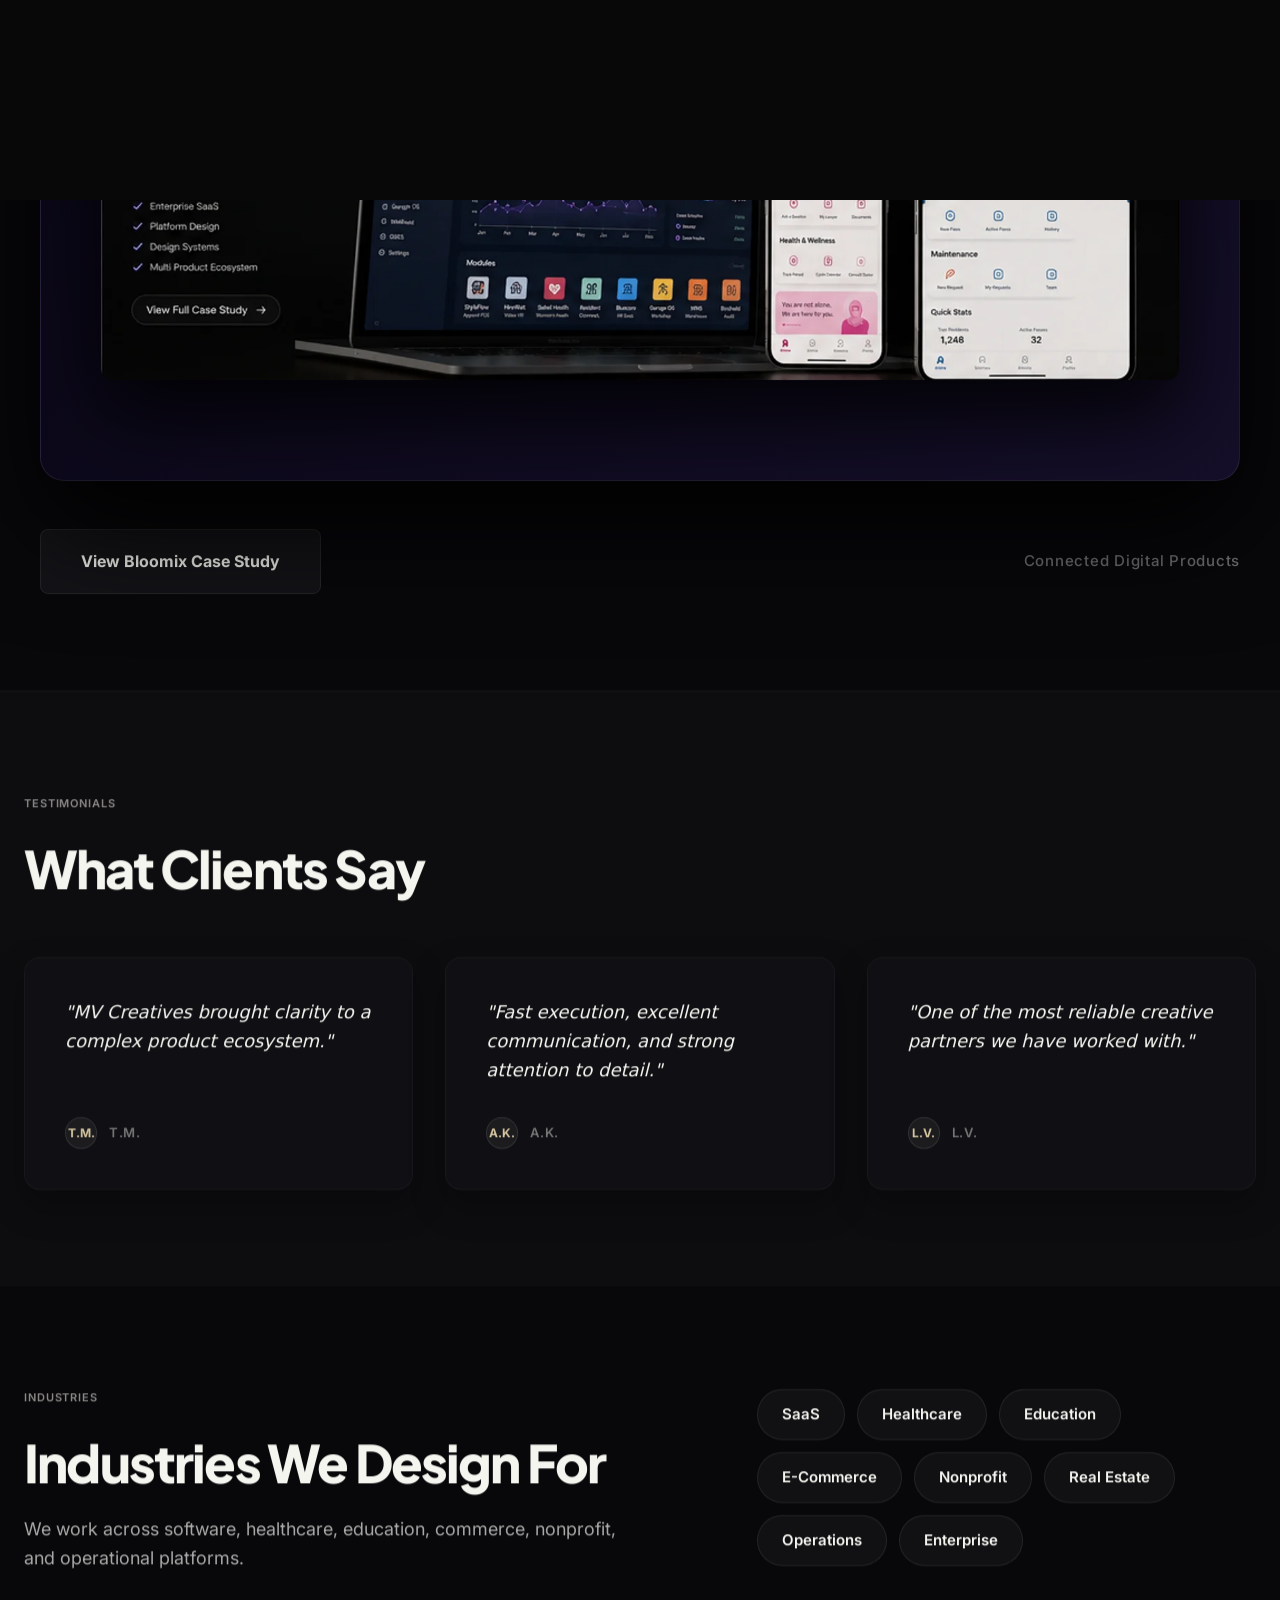
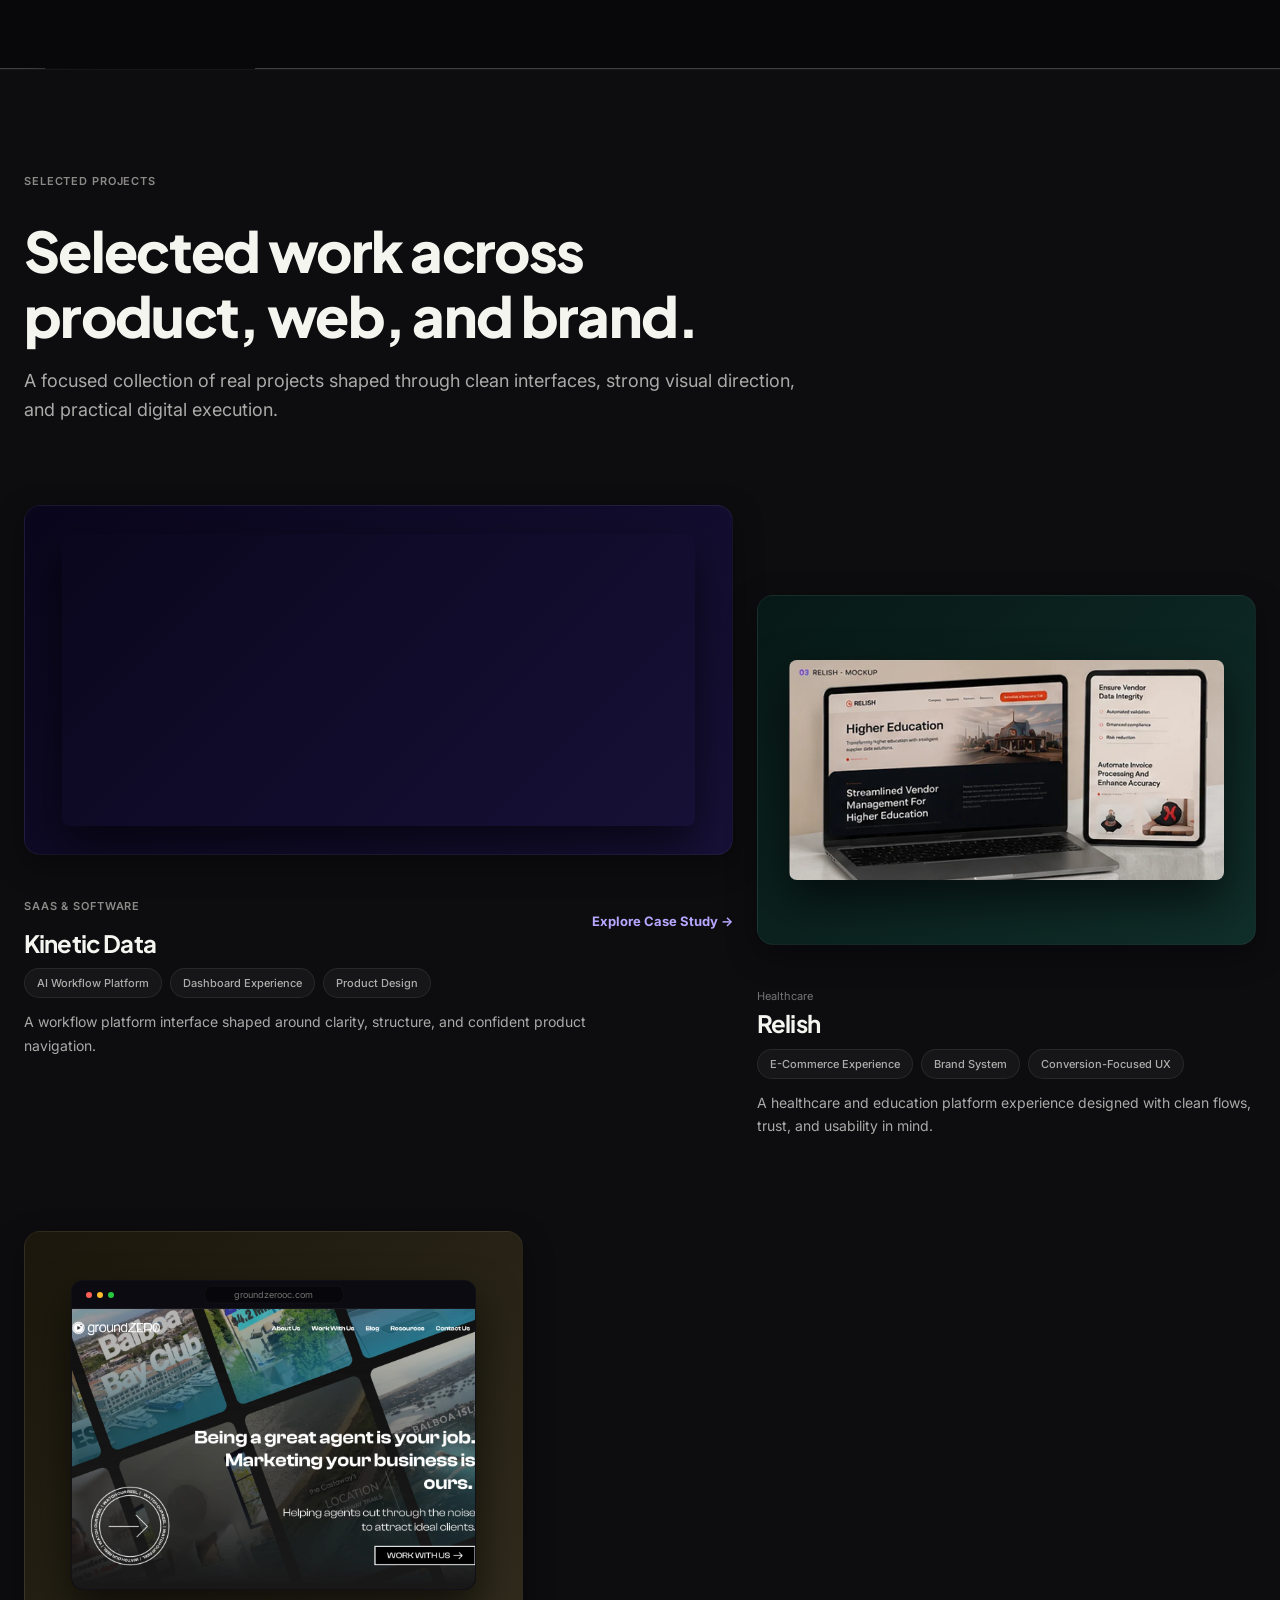
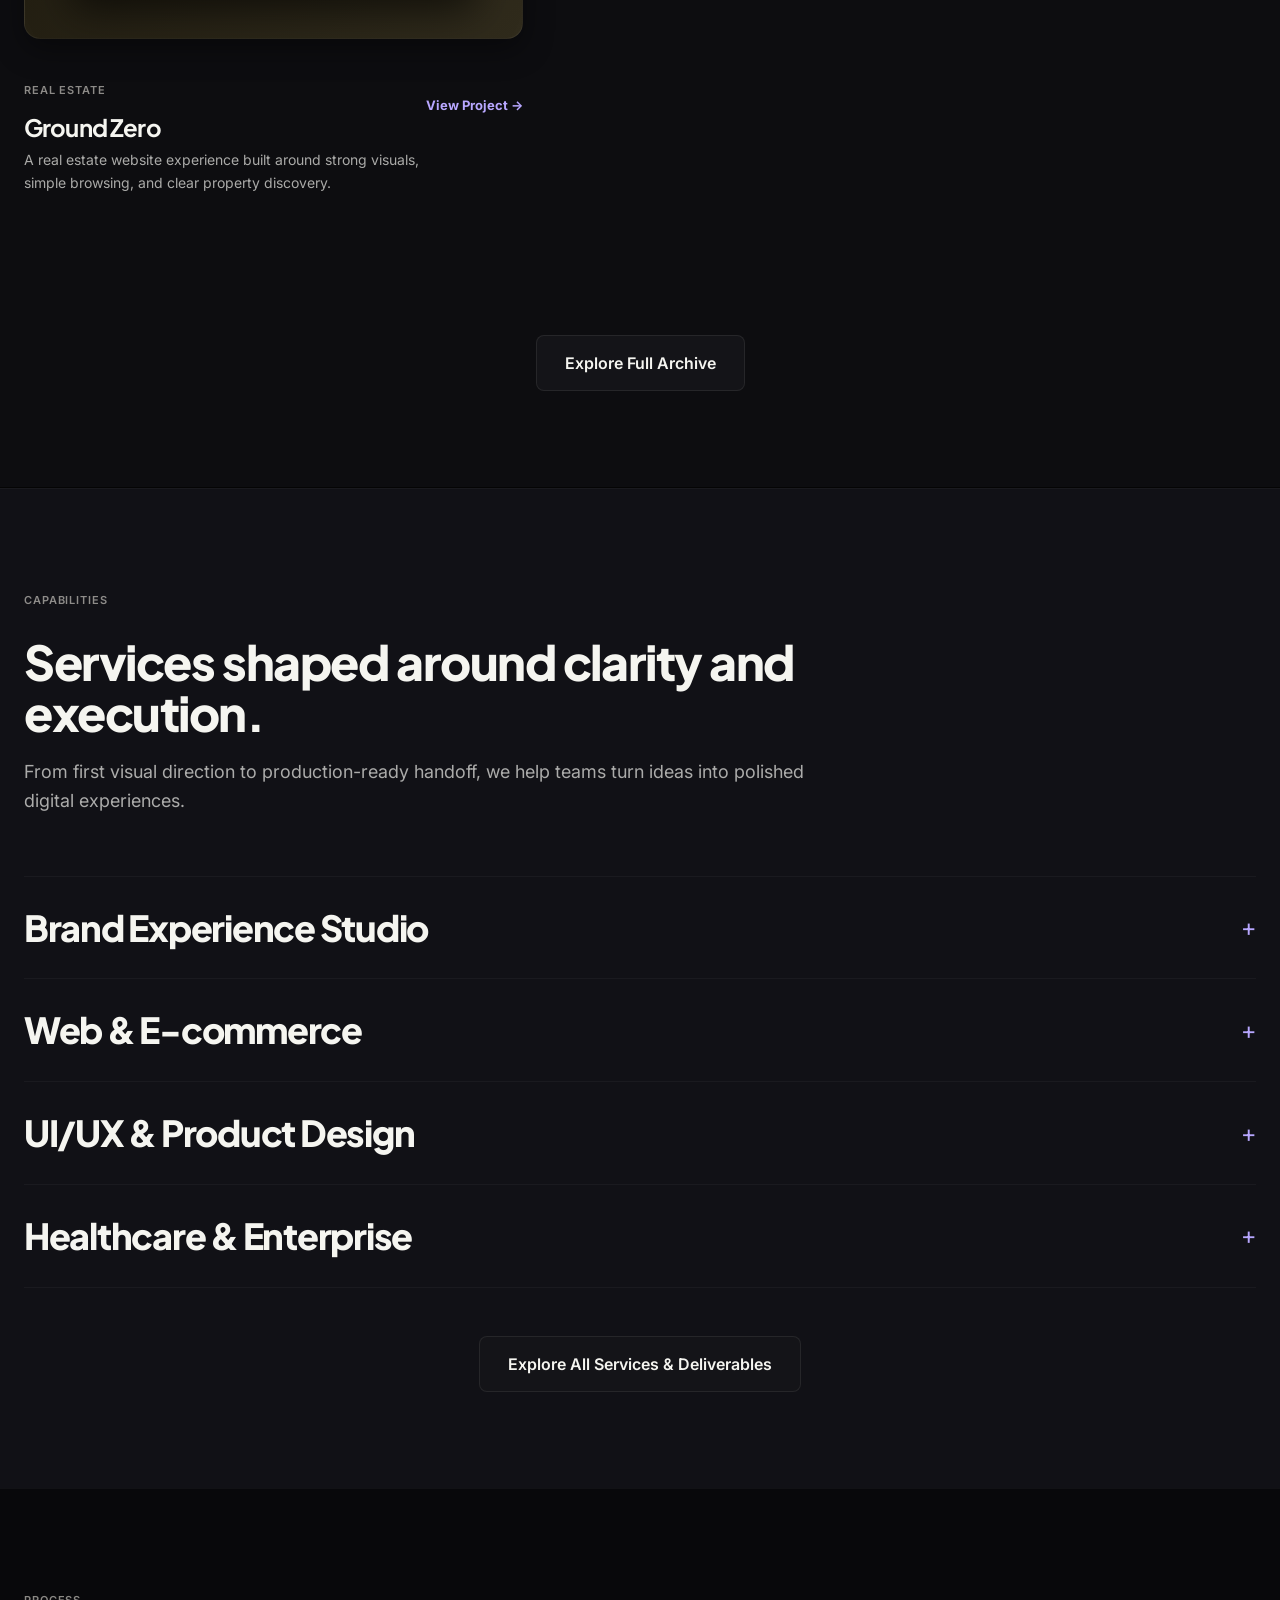
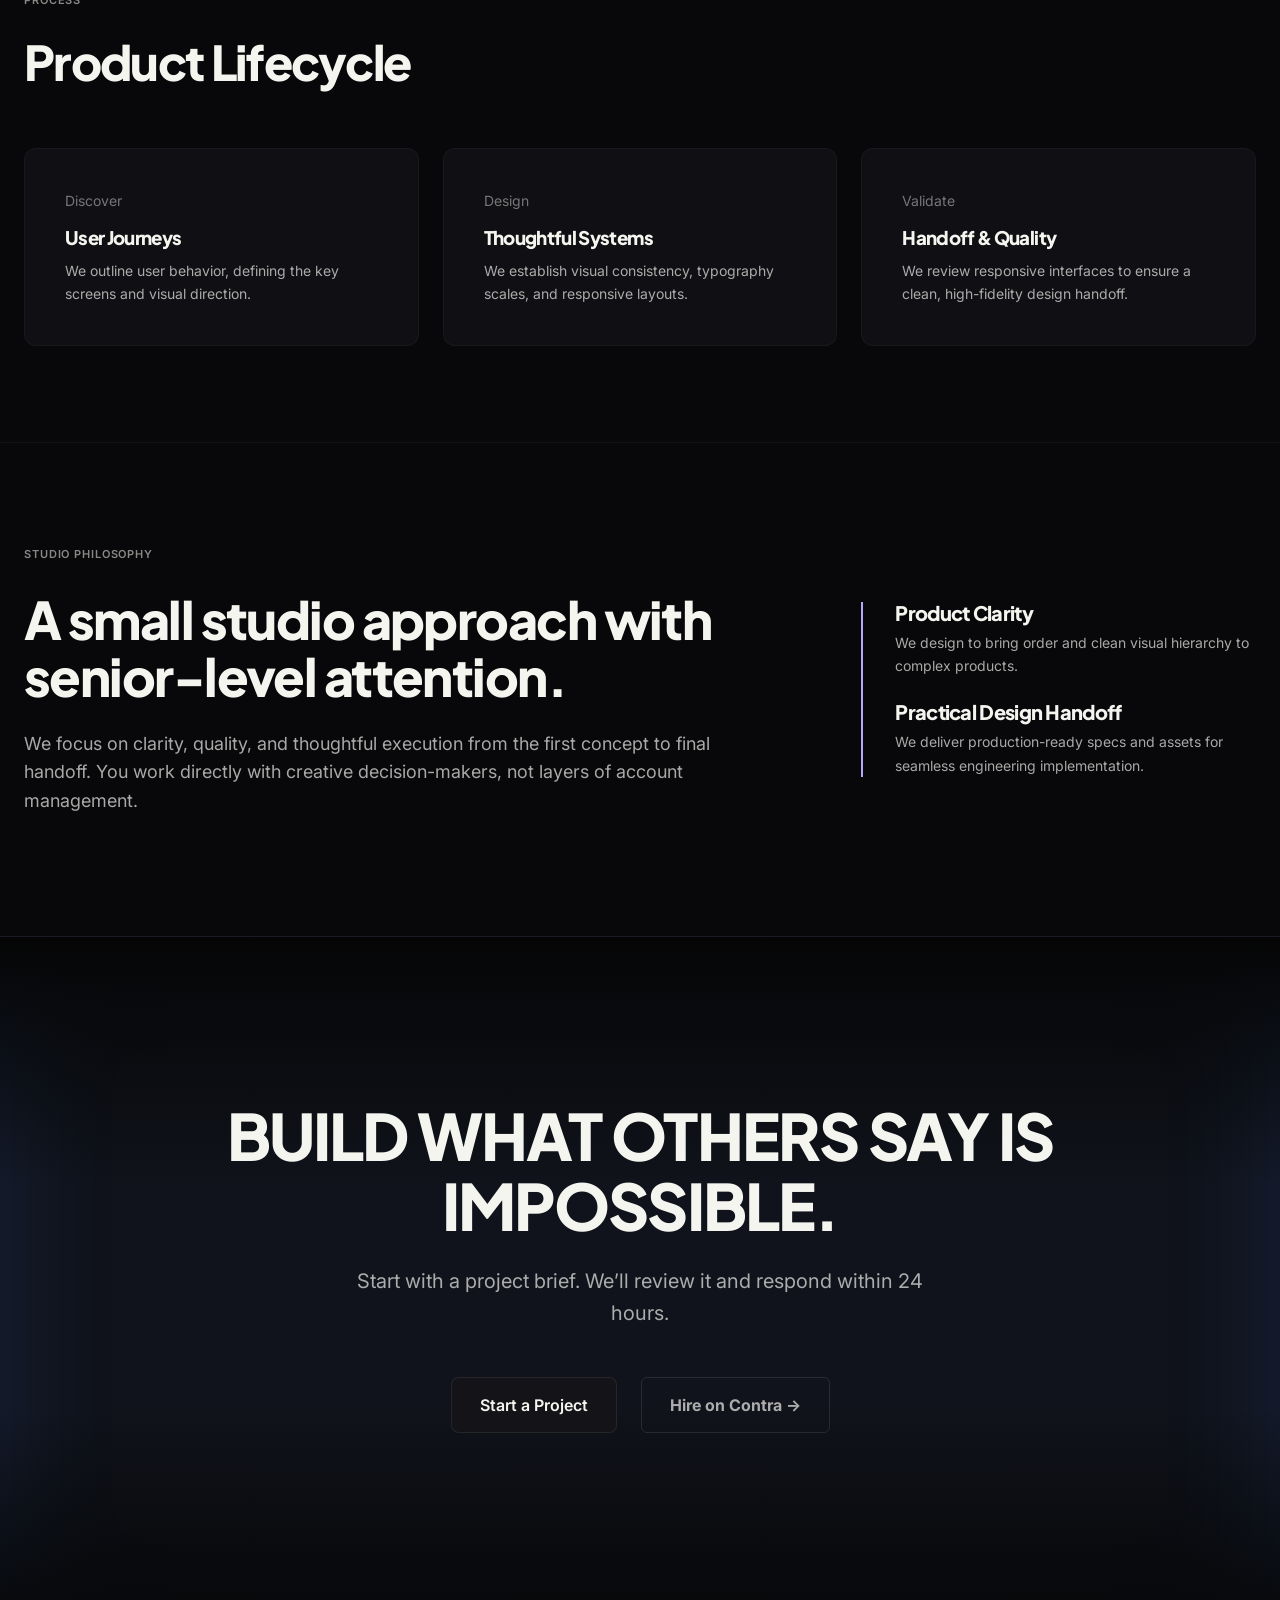
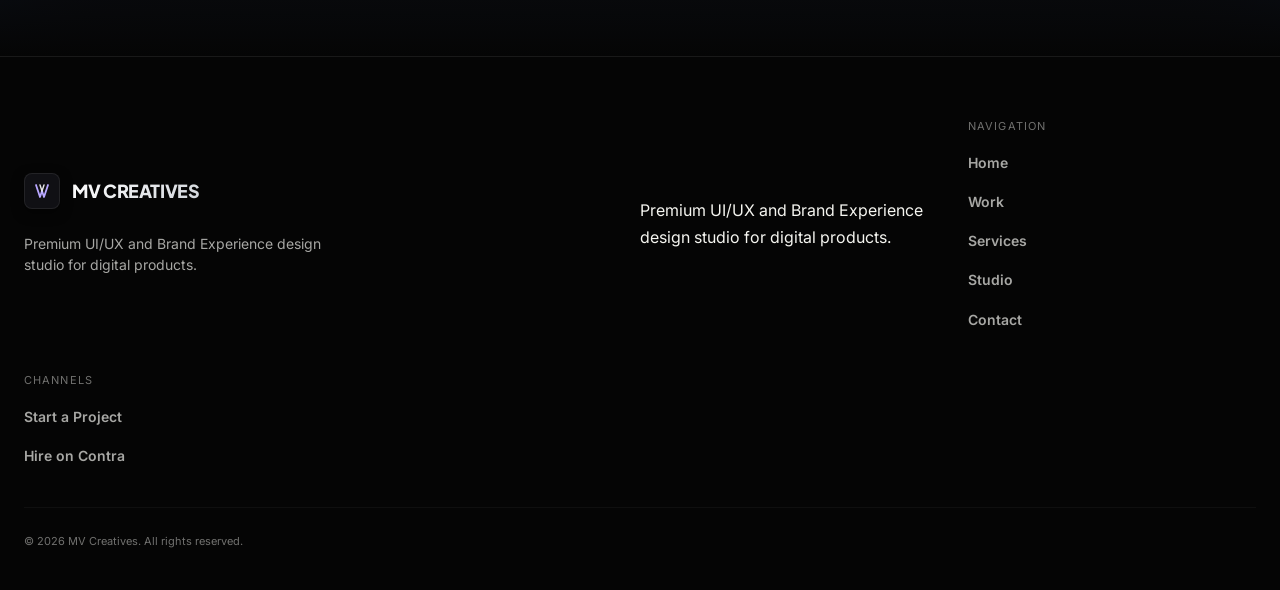
==== commit bbfd114e: "refactor: semantic heading hierarchy, alt tags description, performance lazy load and CSS radius var" ====
--- a/index.html
+++ b/index.html
@@ -46,7 +46,7 @@
   <header class="site-header header-entrance" id="main-header">
     <div class="container header-container">
       <a href="./index.html" class="logotype" id="nav-logo" style="display: flex; align-items: center; gap: 12px; text-decoration: none;">
-        <div style="background: #101014; border: 1px solid rgba(255, 255, 255, 0.08); border-radius: 8px; width: 36px; height: 36px; display: flex; align-items: center; justify-content: center; box-shadow: 0 4px 12px rgba(0,0,0,0.5);">
+        <div style="background: #101014; border: 1px solid rgba(255, 255, 255, 0.08); border-radius: var(--radius-sm); width: 36px; height: 36px; display: flex; align-items: center; justify-content: center; box-shadow: 0 4px 12px rgba(0,0,0,0.5);">
           <svg xmlns="http://www.w3.org/2000/svg" viewBox="0 0 100 100" width="20" height="20" style="display: block;">
             <path d="M20 20 L40 80 L50 50 L60 80 L80 20" fill="none" stroke="var(--accent-primary)" stroke-width="9" stroke-linecap="round" stroke-linejoin="round" />
             <path d="M40 20 L50 50 L60 20" fill="none" stroke="rgba(255,255,255,0.9)" stroke-width="7" stroke-linecap="round" stroke-linejoin="round" />
@@ -169,7 +169,7 @@
   <!-- Mobile Navigation Drawer -->
   <div class="mobile-drawer" id="mobile-menu-drawer" aria-label="Mobile navigation panel">
     <div style="position: absolute; top: 30px; left: 24px; display: flex; align-items: center; gap: 12px;">
-      <div style="background: #101014; border: 1px solid rgba(255, 255, 255, 0.08); border-radius: 8px; width: 36px; height: 36px; display: flex; align-items: center; justify-content: center; box-shadow: 0 4px 12px rgba(0,0,0,0.5);">
+      <div style="background: #101014; border: 1px solid rgba(255, 255, 255, 0.08); border-radius: var(--radius-sm); width: 36px; height: 36px; display: flex; align-items: center; justify-content: center; box-shadow: 0 4px 12px rgba(0,0,0,0.5);">
         <svg xmlns="http://www.w3.org/2000/svg" viewBox="0 0 100 100" width="20" height="20" style="display: block;">
           <path d="M20 20 L40 80 L50 50 L60 80 L80 20" fill="none" stroke="var(--accent-primary)" stroke-width="9" stroke-linecap="round" stroke-linejoin="round" />
           <path d="M40 20 L50 50 L60 20" fill="none" stroke="rgba(255,255,255,0.9)" stroke-width="7" stroke-linecap="round" stroke-linejoin="round" />
@@ -257,12 +257,12 @@
 
         <a href="./case-study-bloomix.html" style="display: block; text-decoration: none;">
           <div class="mockup-container flagship-mockup-hover" style="background: linear-gradient(135deg, #090615 0%, #150f29 100%); padding: 100px 60px; display: flex; align-items: center; justify-content: center; border-radius: 24px; overflow: hidden; border: 1px solid rgba(255, 255, 255, 0.08); box-shadow: 0 45px 110px rgba(0,0,0,0.95); transition: all var(--transition-default);">
-            <img src="./screenshot_bloomix.webp" alt="Bloomix Flagship Platform Layout" style="width: 100%; height: auto; max-height: 90vh; object-fit: contain; border-radius: 12px; box-shadow: 0 35px 80px rgba(0,0,0,0.85); transition: transform 0.5s cubic-bezier(0.25, 1, 0.5, 1);" srcset="./screenshot_bloomix-480w.webp 480w, ./screenshot_bloomix-768w.webp 768w, ./screenshot_bloomix.webp 1024w" sizes="90vw" width="1024" height="655" decoding="async" loading="eager" fetchpriority="high">
+            <img src="./screenshot_bloomix.webp" alt="Bloomix multi-product platform design system" style="width: 100%; height: auto; max-height: 90vh; object-fit: contain; border-radius: var(--radius-md); box-shadow: 0 35px 80px rgba(0,0,0,0.85); transition: transform 0.5s cubic-bezier(0.25, 1, 0.5, 1);" srcset="./screenshot_bloomix-480w.webp 480w, ./screenshot_bloomix-768w.webp 768w, ./screenshot_bloomix.webp 1024w" sizes="90vw" width="1024" height="655" decoding="async" loading="eager" fetchpriority="high">
           </div>
         </a>
 
         <div style="margin-top: 48px; display: flex; justify-content: space-between; align-items: center; flex-wrap: wrap; gap: 24px;">
-          <a href="./case-study-bloomix.html" class="btn btn-primary" style="padding: 18px 40px; font-size: 16px; font-weight: 700; border-radius: 8px;">View Bloomix Case Study</a>
+          <a href="./case-study-bloomix.html" class="btn btn-primary" style="padding: 18px 40px; font-size: 16px; font-weight: 700; border-radius: var(--radius-sm);">View Bloomix Case Study</a>
           <span style="font-family: var(--font-body); font-size: 15px; color: var(--text-muted); font-weight: 500; letter-spacing: 0.05em;">Connected Digital Products</span>
         </div>
       </div>
@@ -280,7 +280,7 @@
         
         <div class="grid-12" style="gap: 32px;">
           <!-- Testimonial 1 -->
-          <div class="testimonial-card" style="grid-column: span 4; background-color: #101014; border: 1px solid var(--border-light); border-radius: 16px; padding: 40px; display: flex; flex-direction: column; justify-content: space-between; box-shadow: 0 15px 35px rgba(0,0,0,0.3); transition: all 0.3s ease;" onmouseover="this.style.borderColor='var(--accent-primary)';" onmouseout="this.style.borderColor='var(--border-light)';">
+          <div class="testimonial-card" style="grid-column: span 4; background-color: #101014; border: 1px solid var(--border-light); border-radius: var(--radius-lg); padding: 40px; display: flex; flex-direction: column; justify-content: space-between; box-shadow: 0 15px 35px rgba(0,0,0,0.3); transition: all 0.3s ease;" onmouseover="this.style.borderColor='var(--accent-primary)';" onmouseout="this.style.borderColor='var(--border-light)';">
             <p style="font-size: 18px; line-height: 1.6; color: var(--text-primary); font-style: italic; font-weight: 500; margin-bottom: 32px;">
               "MV Creatives brought clarity to a complex product ecosystem."
             </p>
@@ -293,7 +293,7 @@
           </div>
 
           <!-- Testimonial 2 -->
-          <div class="testimonial-card" style="grid-column: span 4; background-color: #101014; border: 1px solid var(--border-light); border-radius: 16px; padding: 40px; display: flex; flex-direction: column; justify-content: space-between; box-shadow: 0 15px 35px rgba(0,0,0,0.3); transition: all 0.3s ease;" onmouseover="this.style.borderColor='var(--accent-primary)';" onmouseout="this.style.borderColor='var(--border-light)';">
+          <div class="testimonial-card" style="grid-column: span 4; background-color: #101014; border: 1px solid var(--border-light); border-radius: var(--radius-lg); padding: 40px; display: flex; flex-direction: column; justify-content: space-between; box-shadow: 0 15px 35px rgba(0,0,0,0.3); transition: all 0.3s ease;" onmouseover="this.style.borderColor='var(--accent-primary)';" onmouseout="this.style.borderColor='var(--border-light)';">
             <p style="font-size: 18px; line-height: 1.6; color: var(--text-primary); font-style: italic; font-weight: 500; margin-bottom: 32px;">
               "Fast execution, excellent communication, and strong attention to detail."
             </p>
@@ -306,7 +306,7 @@
           </div>
 
           <!-- Testimonial 3 -->
-          <div class="testimonial-card" style="grid-column: span 4; background-color: #101014; border: 1px solid var(--border-light); border-radius: 16px; padding: 40px; display: flex; flex-direction: column; justify-content: space-between; box-shadow: 0 15px 35px rgba(0,0,0,0.3); transition: all 0.3s ease;" onmouseover="this.style.borderColor='var(--accent-primary)';" onmouseout="this.style.borderColor='var(--border-light)';">
+          <div class="testimonial-card" style="grid-column: span 4; background-color: #101014; border: 1px solid var(--border-light); border-radius: var(--radius-lg); padding: 40px; display: flex; flex-direction: column; justify-content: space-between; box-shadow: 0 15px 35px rgba(0,0,0,0.3); transition: all 0.3s ease;" onmouseover="this.style.borderColor='var(--accent-primary)';" onmouseout="this.style.borderColor='var(--border-light)';">
             <p style="font-size: 18px; line-height: 1.6; color: var(--text-primary); font-style: italic; font-weight: 500; margin-bottom: 32px;">
               "One of the most reliable creative partners we have worked with."
             </p>
@@ -367,7 +367,7 @@
           <div style="grid-column: 1 / span 7;" class="reveal-card">
             <a href="./case-study.html" class="work-card-wrapper">
               <div class="mockup-container" style="background: linear-gradient(135deg, #0a061c 0%, #171138 100%); padding: 20px; display: flex; align-items: center; justify-content: center; height: 350px;">
-                <img src="./screenshot_kinetic_data.webp" alt="Kinetic Data Platform UI Design" style="width: 95%; height: auto; max-height: 95%; object-fit: contain; border-radius: 8px; box-shadow: 0 20px 45px rgba(0,0,0,0.6);" srcset="./screenshot_kinetic_data-480w.webp 480w, ./screenshot_kinetic_data-768w.webp 768w, ./screenshot_kinetic_data.webp 1024w" sizes="(max-width: 767px) 100vw, (max-width: 1023px) 50vw, 800px" width="1024" height="655" decoding="async" loading="eager" fetchpriority="high" >
+                <img src="./screenshot_kinetic_data.webp" alt="Kinetic Data SaaS workflow dashboard interface" style="width: 95%; height: auto; max-height: 95%; object-fit: contain; border-radius: var(--radius-sm); box-shadow: 0 20px 45px rgba(0,0,0,0.6);" srcset="./screenshot_kinetic_data-480w.webp 480w, ./screenshot_kinetic_data-768w.webp 768w, ./screenshot_kinetic_data.webp 1024w" sizes="(max-width: 767px) 100vw, (max-width: 1023px) 50vw, 800px" width="1024" height="655" decoding="async" loading="eager" fetchpriority="high" >
               </div>
               <div style="display: flex; justify-content: space-between; align-items: flex-start; margin-top: 20px;">
                 <div>
@@ -393,7 +393,7 @@
           <div style="grid-column: 8 / span 5; margin-top: 90px;" class="reveal-card">
             <div class="work-card-wrapper no-link">
               <div class="mockup-container" style="background: linear-gradient(135deg, #071917 0%, #102e2a 100%); padding: 20px; display: flex; align-items: center; justify-content: center; height: 350px;">
-                <img src="./screenshot_relish.webp" alt="Relish Medical Portal UI Design" style="width: 95%; height: auto; max-height: 95%; object-fit: contain; border-radius: 8px; box-shadow: 0 20px 45px rgba(0,0,0,0.6);" srcset="./screenshot_relish-480w.webp 480w, ./screenshot_relish-768w.webp 768w, ./screenshot_relish.webp 1024w" sizes="(max-width: 767px) 100vw, (max-width: 1023px) 50vw, 800px" width="1024" height="655" decoding="async" loading="eager" fetchpriority="high" >
+                <img src="./screenshot_relish.webp" alt="Relish healthcare product experience design" style="width: 95%; height: auto; max-height: 95%; object-fit: contain; border-radius: var(--radius-sm); box-shadow: 0 20px 45px rgba(0,0,0,0.6);" srcset="./screenshot_relish-480w.webp 480w, ./screenshot_relish-768w.webp 768w, ./screenshot_relish.webp 1024w" sizes="(max-width: 767px) 100vw, (max-width: 1023px) 50vw, 800px" width="1024" height="655" decoding="async" loading="eager" fetchpriority="high" >
               </div>
               <div style="display: flex; justify-content: space-between; align-items: flex-start; margin-top: 20px;">
                 <div>
@@ -426,7 +426,7 @@
                     <div class="browser-address">groundzerooc.com</div>
                   </div>
                   <div class="browser-content" style="height: 280px;">
-                    <img src="./screenshot_ground_zero.webp" alt="Ground Zero Platform Design" style="width: 100%; height: 100%; object-fit: cover; object-position: top;" srcset="./screenshot_ground_zero-480w.webp 480w, ./screenshot_ground_zero-768w.webp 768w, ./screenshot_ground_zero.webp 1024w" sizes="(max-width: 767px) 100vw, (max-width: 1023px) 50vw, 800px" width="1024" height="655" decoding="async" loading="eager" fetchpriority="high" >
+                    <img src="./screenshot_ground_zero.webp" alt="Ground Zero real estate website experience" style="width: 100%; height: 100%; object-fit: cover; object-position: top;" srcset="./screenshot_ground_zero-480w.webp 480w, ./screenshot_ground_zero-768w.webp 768w, ./screenshot_ground_zero.webp 1024w" sizes="(max-width: 767px) 100vw, (max-width: 1023px) 50vw, 800px" width="1024" height="655" decoding="async" loading="lazy" >
                   </div>
                 </div>
               </div>
@@ -566,9 +566,9 @@
             </p>
           </div>
           <div style="grid-column: 9 / span 4; border-left: 2px solid var(--accent-primary); padding-left: 32px;">
-            <h4 style="font-size: 20px; margin-bottom: 8px;">Product Clarity</h4>
+            <h3 style="font-size: 20px; margin-bottom: 8px;">Product Clarity</h3>
             <p style="font-size: 14px; margin-bottom: 24px; color: var(--text-secondary);">We design to bring order and clean visual hierarchy to complex products.</p>
-            <h4 style="font-size: 20px; margin-bottom: 8px;">Practical Design Handoff</h4>
+            <h3 style="font-size: 20px; margin-bottom: 8px;">Practical Design Handoff</h3>
             <p style="font-size: 14px; color: var(--text-secondary);">We deliver production-ready specs and assets for seamless engineering implementation.</p>
           </div>
         </div>
@@ -597,7 +597,7 @@
   <footer class="final-footer" style="background-color: #050505; position: relative; z-index: 10; border-top: 1px solid rgba(255, 255, 255, 0.08);">
           <div class="footer-brand">
             <div style="display: flex; align-items: center; gap: 12px; margin-bottom: 12px;">
-              <div style="background: #101014; border: 1px solid rgba(255, 255, 255, 0.08); border-radius: 8px; width: 36px; height: 36px; display: flex; align-items: center; justify-content: center; box-shadow: 0 4px 12px rgba(0,0,0,0.5);">
+              <div style="background: #101014; border: 1px solid rgba(255, 255, 255, 0.08); border-radius: var(--radius-sm); width: 36px; height: 36px; display: flex; align-items: center; justify-content: center; box-shadow: 0 4px 12px rgba(0,0,0,0.5);">
                 <svg xmlns="http://www.w3.org/2000/svg" viewBox="0 0 100 100" width="20" height="20" style="display: block;">
                   <path d="M20 20 L40 80 L50 50 L60 80 L80 20" fill="none" stroke="var(--accent-primary)" stroke-width="9" stroke-linecap="round" stroke-linejoin="round" />
                   <path d="M40 20 L50 50 L60 20" fill="none" stroke="rgba(255,255,255,0.9)" stroke-width="7" stroke-linecap="round" stroke-linejoin="round" />
--- a/index.css
+++ b/index.css
@@ -32,6 +32,11 @@
   --ease-feedback: cubic-bezier(0.25, 1, 0.5, 1);
   --transition-default: 400ms var(--ease-entrance);
   --transition-fast: 200ms var(--ease-feedback);
+
+  /* Border Radii */
+  --radius-sm: 8px;
+  --radius-md: 12px;
+  --radius-lg: 16px;
 }
 
 /* --------------------------------------------------------------------------
@@ -207,7 +212,7 @@
   max-width: calc(100vw - 80px);
   background-color: #101014;
   border: 1px solid rgba(255, 255, 255, 0.08);
-  border-radius: 16px;
+  border-radius: var(--radius-lg);
   padding: 40px;
   box-shadow: 0 30px 60px rgba(0, 0, 0, 0.8);
   z-index: 1000;
@@ -296,7 +301,7 @@
 .megamenu-featured {
   background: rgba(255, 255, 255, 0.02);
   border: 1px solid rgba(255, 255, 255, 0.05);
-  border-radius: 12px;
+  border-radius: var(--radius-md);
   overflow: hidden;
   display: flex;
   flex-direction: column;
@@ -491,7 +496,7 @@
 .work-card-visual {
   position: relative;
   width: 100%;
-  border-radius: 12px;
+  border-radius: var(--radius-md);
   overflow: hidden;
   border: 1px solid var(--border-light);
   background-color: var(--bg-card);
@@ -584,7 +589,7 @@
   background-color: var(--bg-card);
   border: 1px solid var(--border-light);
   padding: 40px;
-  border-radius: 12px;
+  border-radius: var(--radius-md);
   position: relative;
   overflow: hidden;
   transition: border-color var(--transition-fast);
@@ -644,7 +649,7 @@
 .brief-builder-container {
   background-color: var(--bg-card);
   border: 1px solid var(--border-light);
-  border-radius: 8px;
+  border-radius: var(--radius-sm);
   padding: 48px;
 }
 
@@ -718,7 +723,7 @@
   font-family: var(--font-body);
   font-weight: 600;
   padding: 14px 28px;
-  border-radius: 8px; /* Refined rounded style */
+  border-radius: var(--radius-sm); /* Refined rounded style */
   cursor: pointer;
   transition: transform 0.3s var(--ease-entrance), border-color 0.3s ease, background-color 0.3s ease, box-shadow 0.3s ease;
 }
@@ -971,7 +976,7 @@
   font-family: var(--font-body);
   font-weight: 600;
   padding: 12px 24px;
-  border-radius: 8px;
+  border-radius: var(--radius-sm);
   font-size: 14px;
   cursor: pointer;
   transition: background var(--transition-fast), border-color var(--transition-fast), transform var(--transition-fast), box-shadow var(--transition-fast);
@@ -994,7 +999,7 @@
 /* Premium Browser Mockup Frame */
 .browser-frame {
   width: 100%;
-  border-radius: 12px;
+  border-radius: var(--radius-md);
   border: 1px solid var(--border-light);
   background: #06060c;
   box-shadow: 0 20px 40px rgba(0, 0, 0, 0.6);
@@ -1036,7 +1041,7 @@
   color: var(--text-muted);
   background: rgba(0, 0, 0, 0.3);
   padding: 1px 12px;
-  border-radius: 8px;
+  border-radius: var(--radius-sm);
   border: 1px solid rgba(255, 255, 255, 0.03);
   width: 140px;
   text-align: center;
@@ -1195,7 +1200,7 @@
 .mockup-container {
   position: relative;
   width: 100%;
-  border-radius: 16px;
+  border-radius: var(--radius-lg);
   border: 1px solid rgba(255, 255, 255, 0.05);
   display: flex;
   align-items: center;
@@ -1221,7 +1226,7 @@
   background: #000;
   border: 10px solid #141416;
   border-bottom: 14px solid #141416;
-  border-radius: 12px 12px 0 0;
+  border-radius: var(--radius-md) 12px 0 0;
   box-shadow: 0 20px 40px rgba(0, 0, 0, 0.6);
   aspect-ratio: 16 / 10;
   overflow: hidden;
@@ -1335,7 +1340,7 @@
   .macbook-screen {
     border-width: 6px;
     border-bottom-width: 8px;
-    border-radius: 8px 8px 0 0;
+    border-radius: var(--radius-sm) 8px 0 0;
   }
   .macbook-base {
     height: 6px;
@@ -2035,7 +2040,7 @@
   padding: 12px 24px;
   background: rgba(255, 255, 255, 0.02);
   border: 1px solid rgba(255, 255, 255, 0.06);
-  border-radius: 8px;
+  border-radius: var(--radius-sm);
   color: var(--text-secondary);
   transition: color 0.3s ease, border-color 0.3s ease, background-color 0.3s ease;
 }
@@ -2296,7 +2301,7 @@
 .mini-service-card {
   background-color: var(--bg-card);
   border: 1px solid var(--border-light);
-  border-radius: 12px;
+  border-radius: var(--radius-md);
   padding: 32px;
   transition: border-color var(--transition-fast), transform var(--transition-fast), box-shadow var(--transition-fast);
   display: flex;
@@ -2313,7 +2318,7 @@
   transform: translateY(-4px);
 }
 
-.mini-service-card h3 {
+.mini-service-card h2 {
   font-size: 20px;
   font-weight: 700;
   margin-top: 0;
